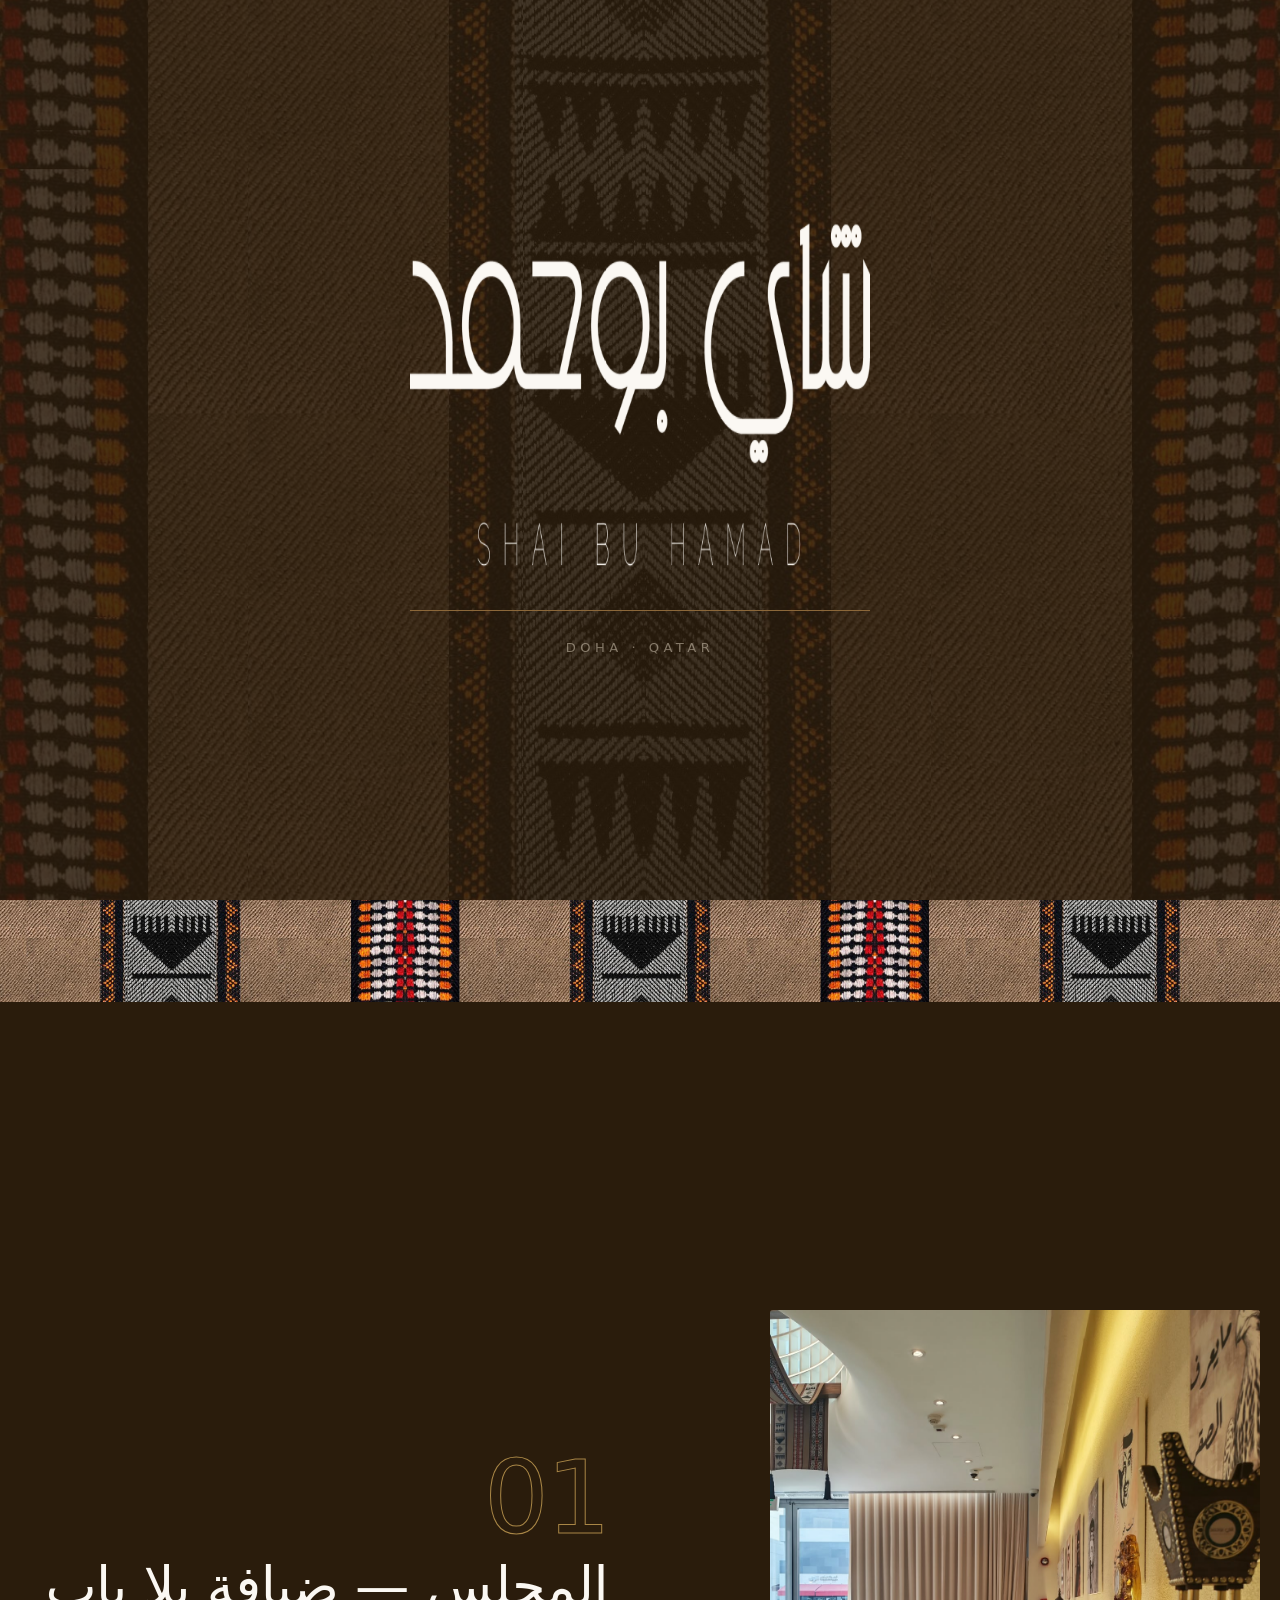
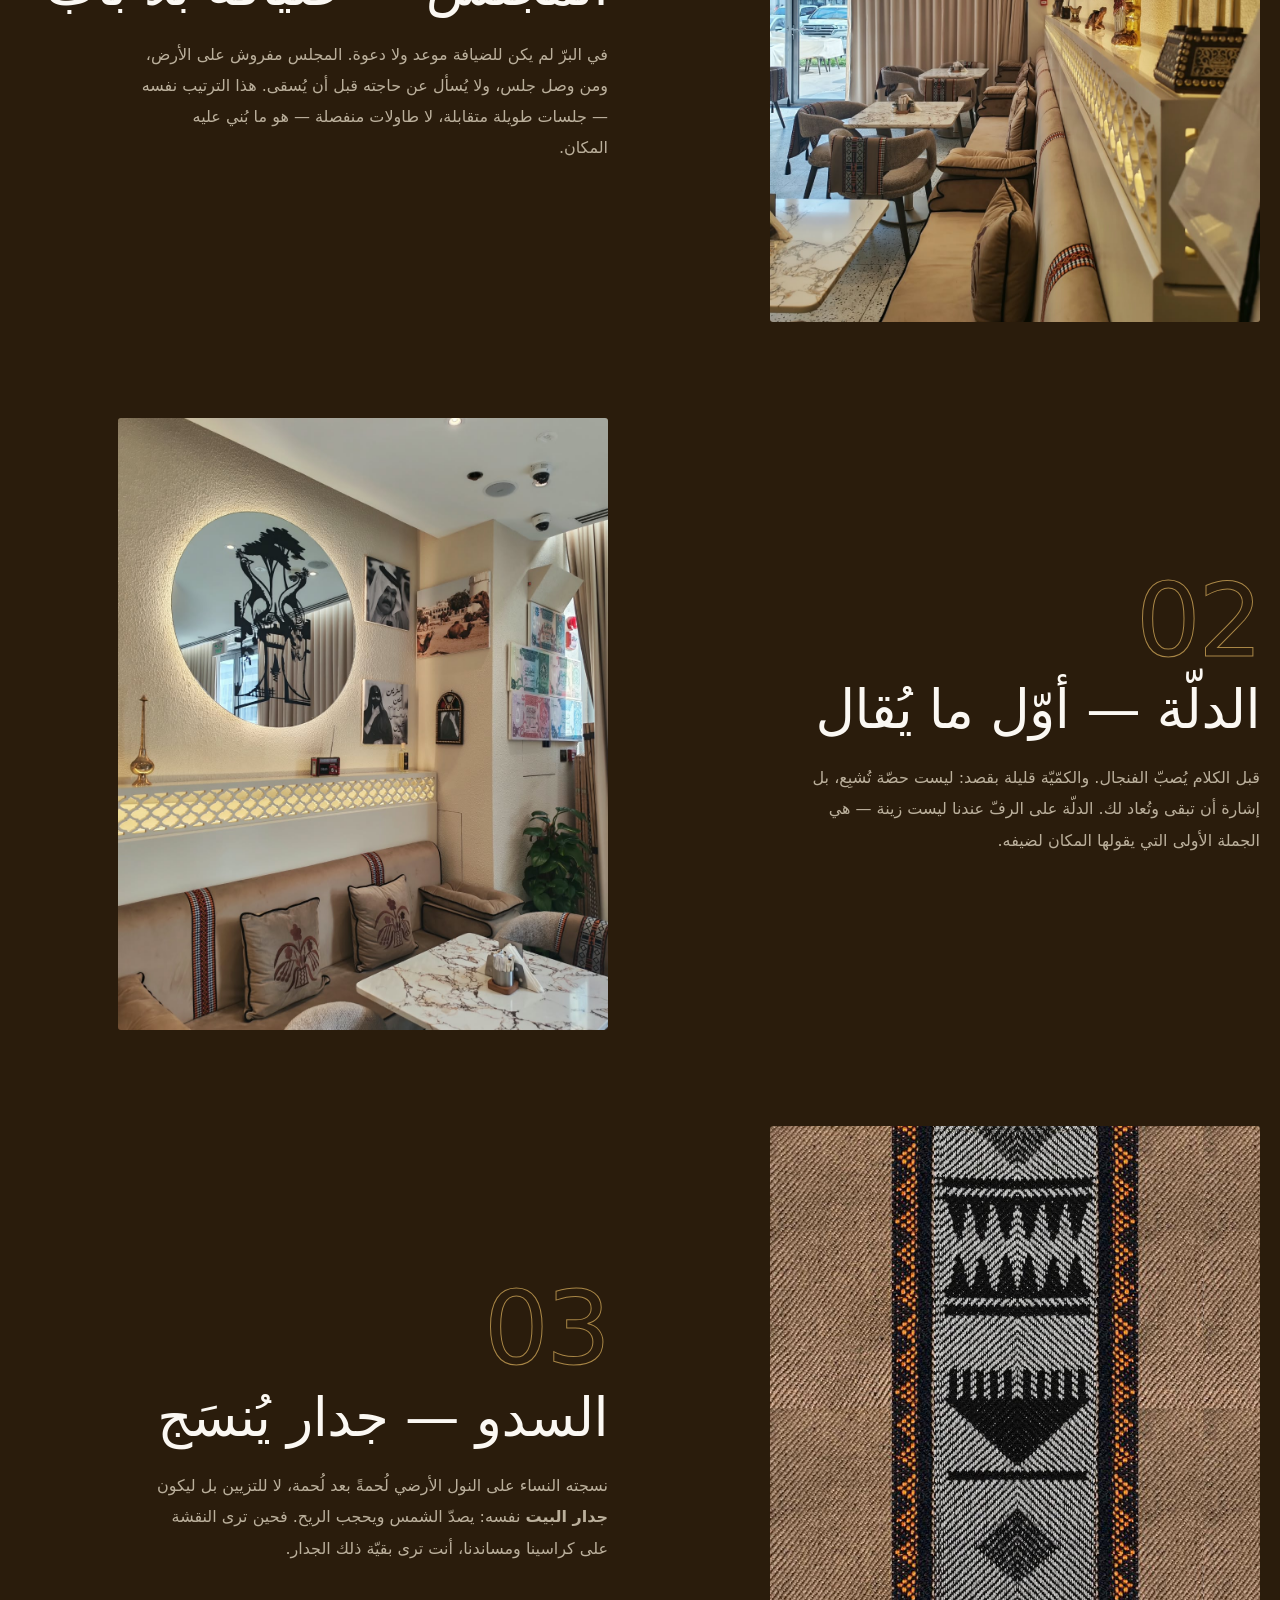
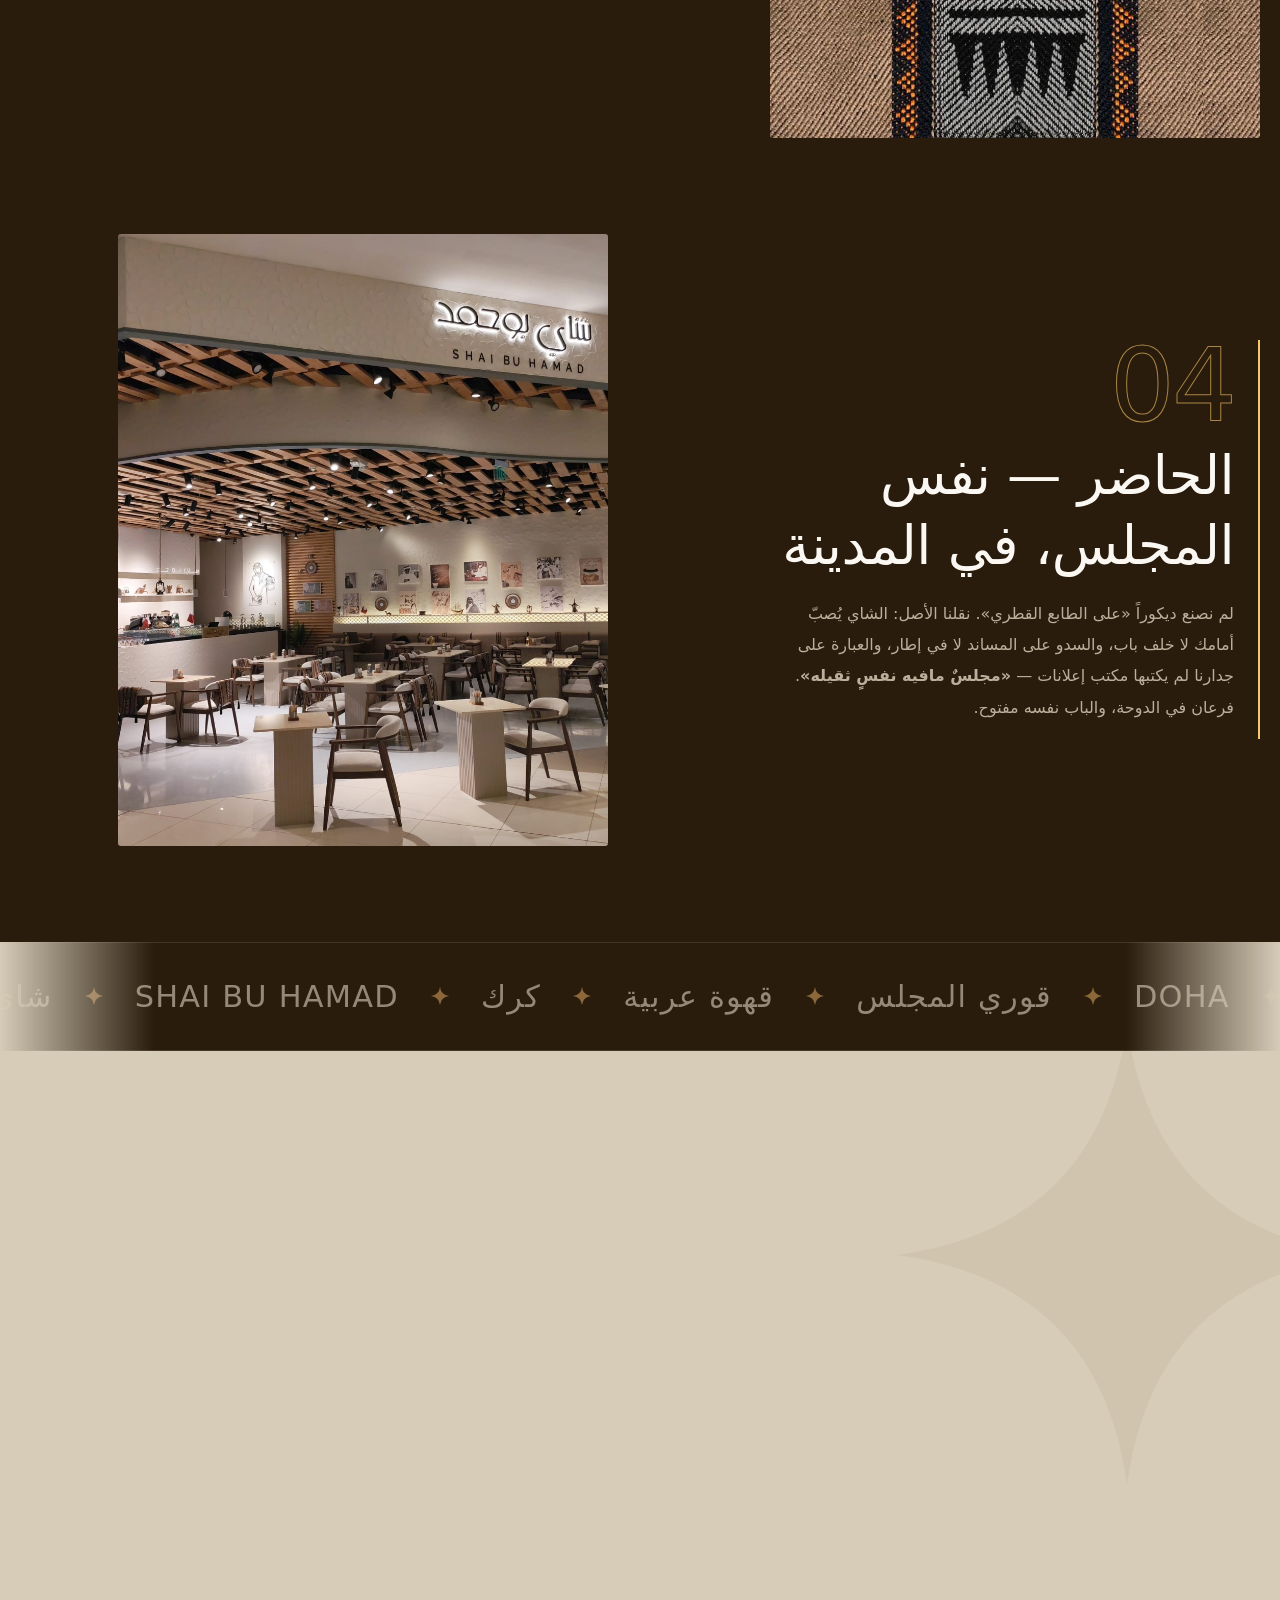
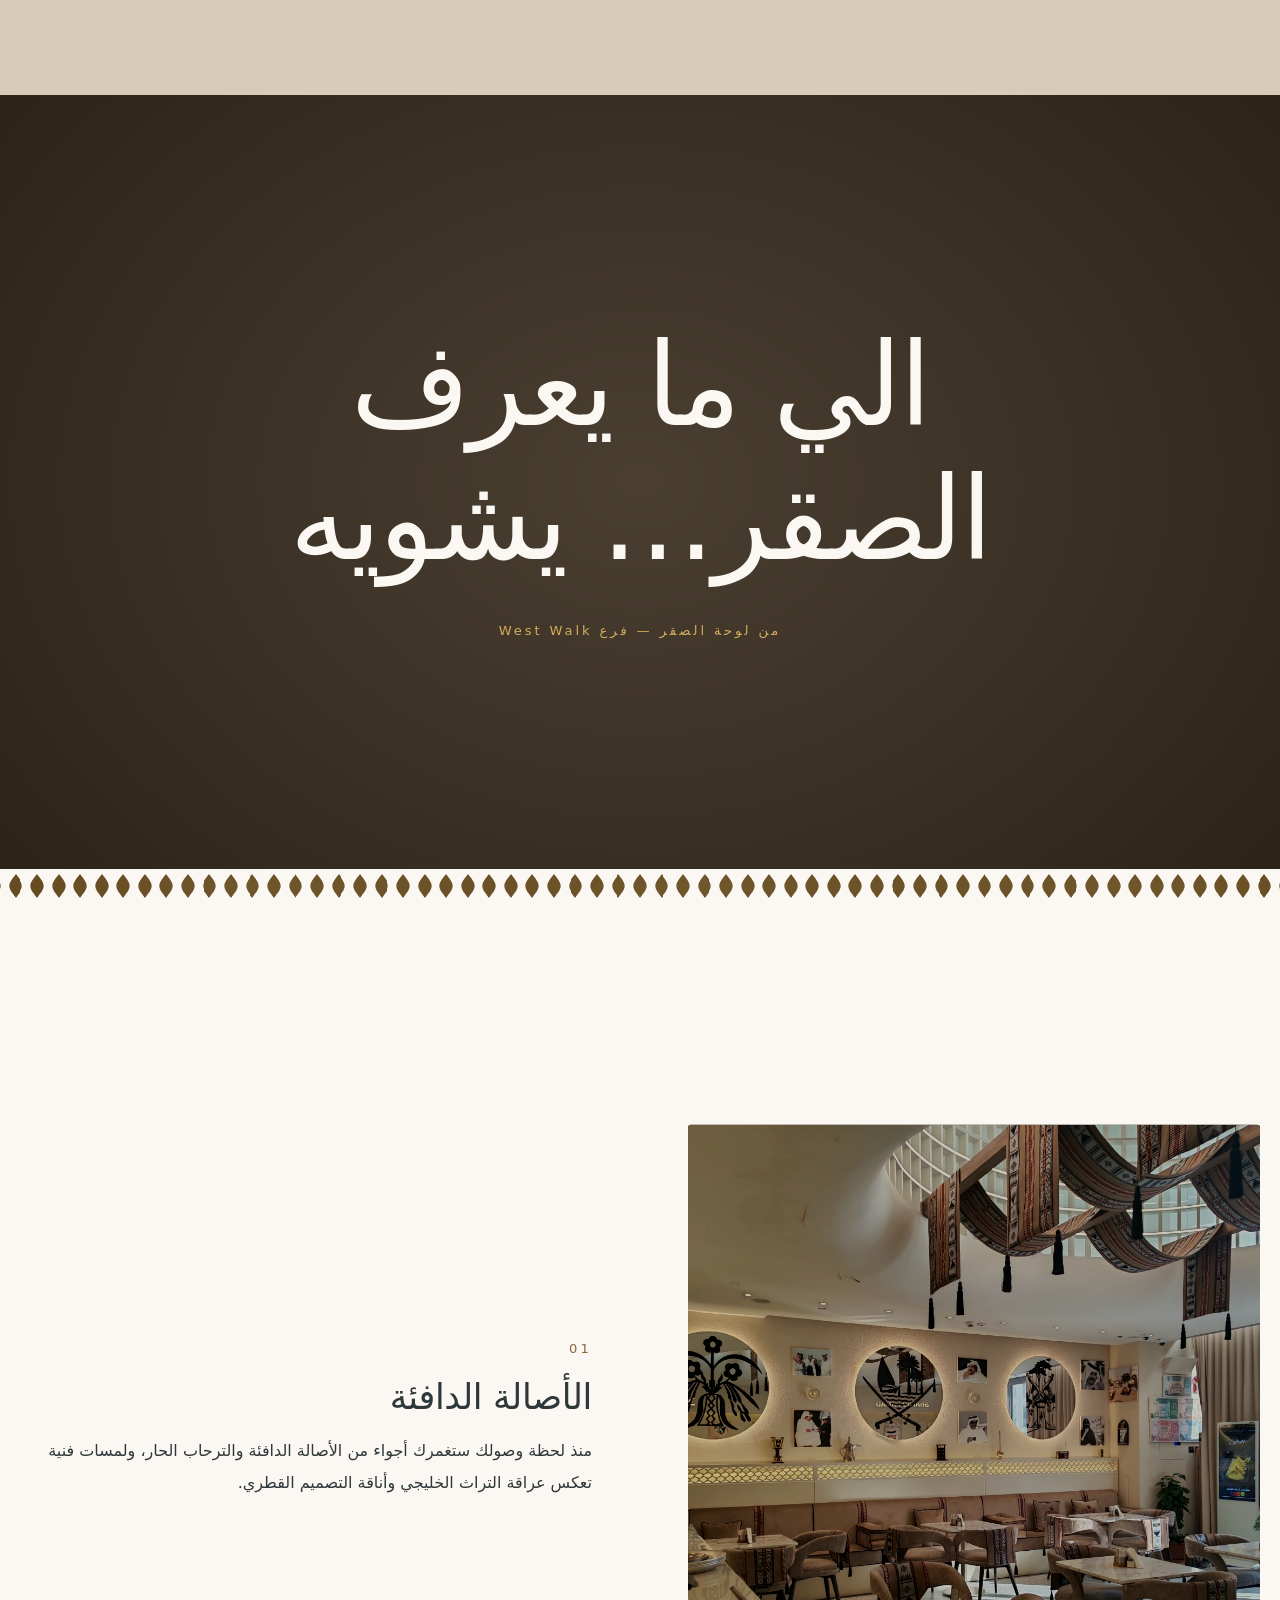
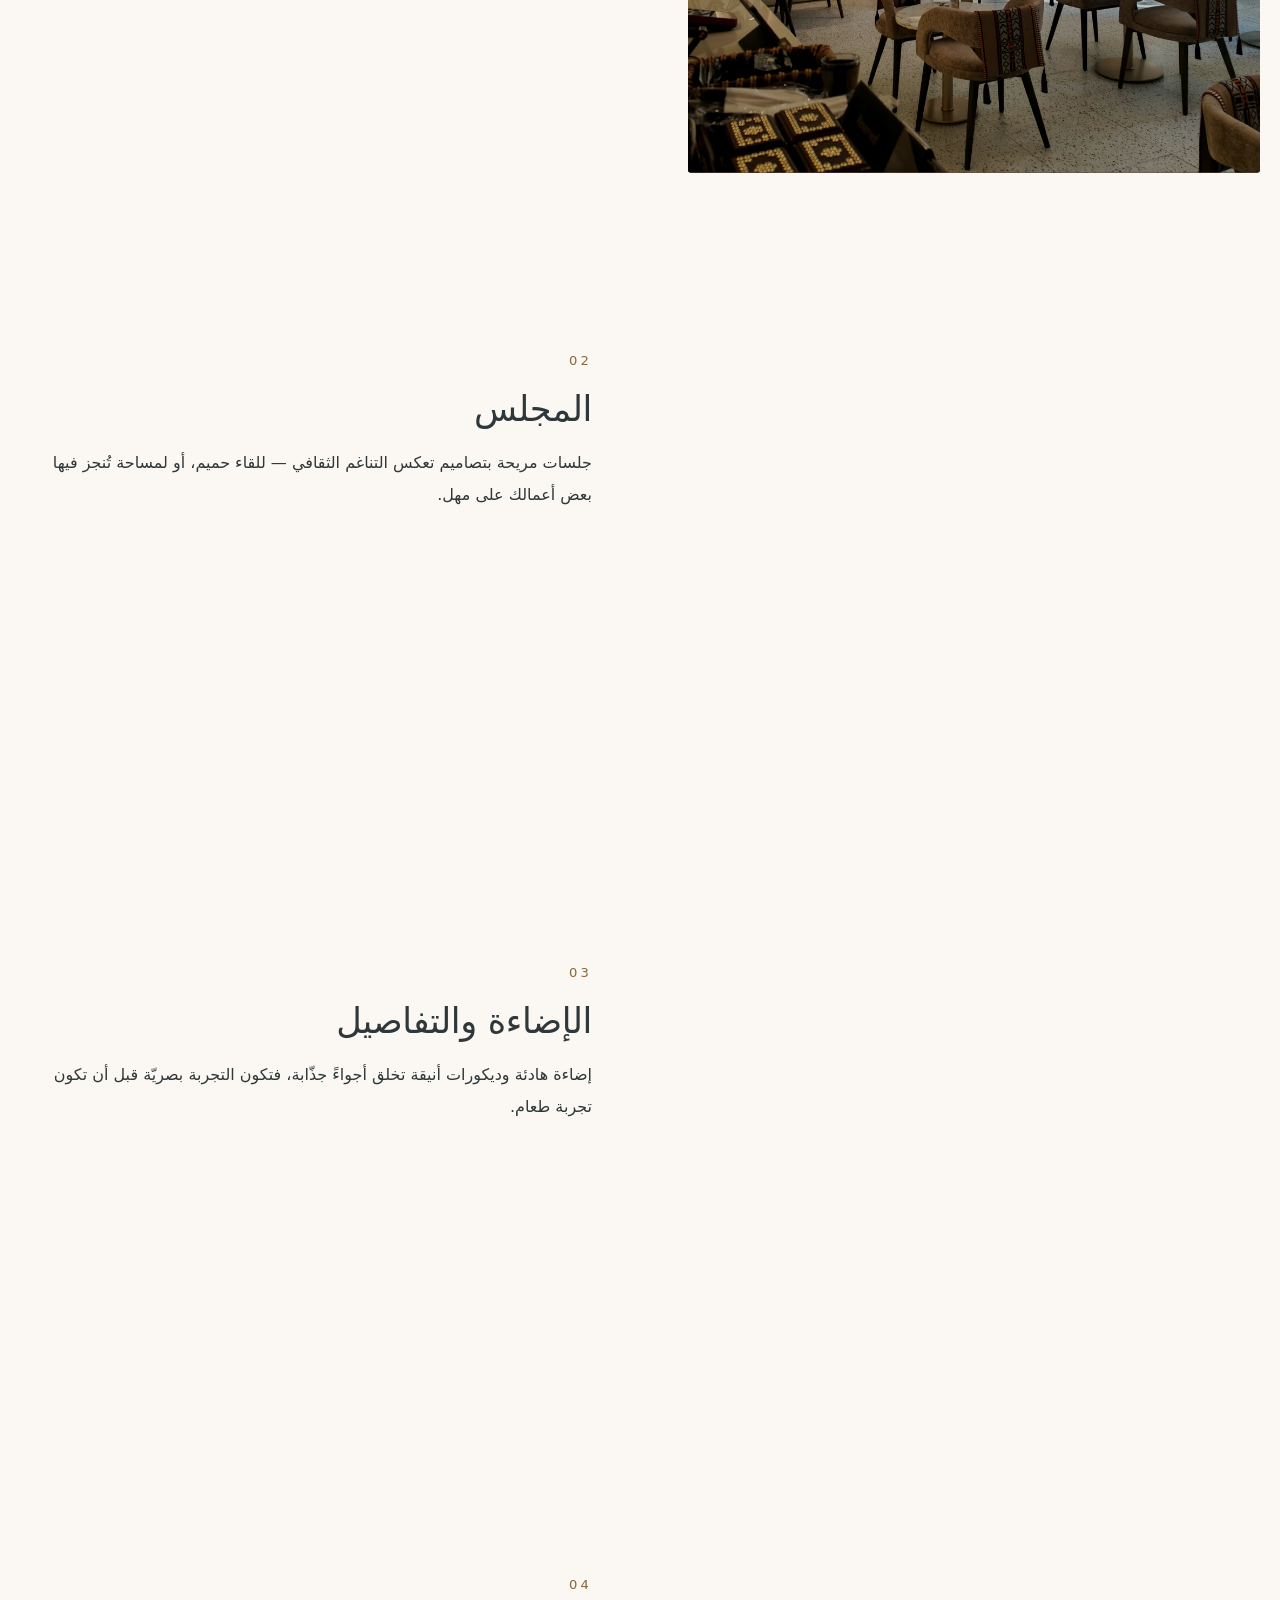
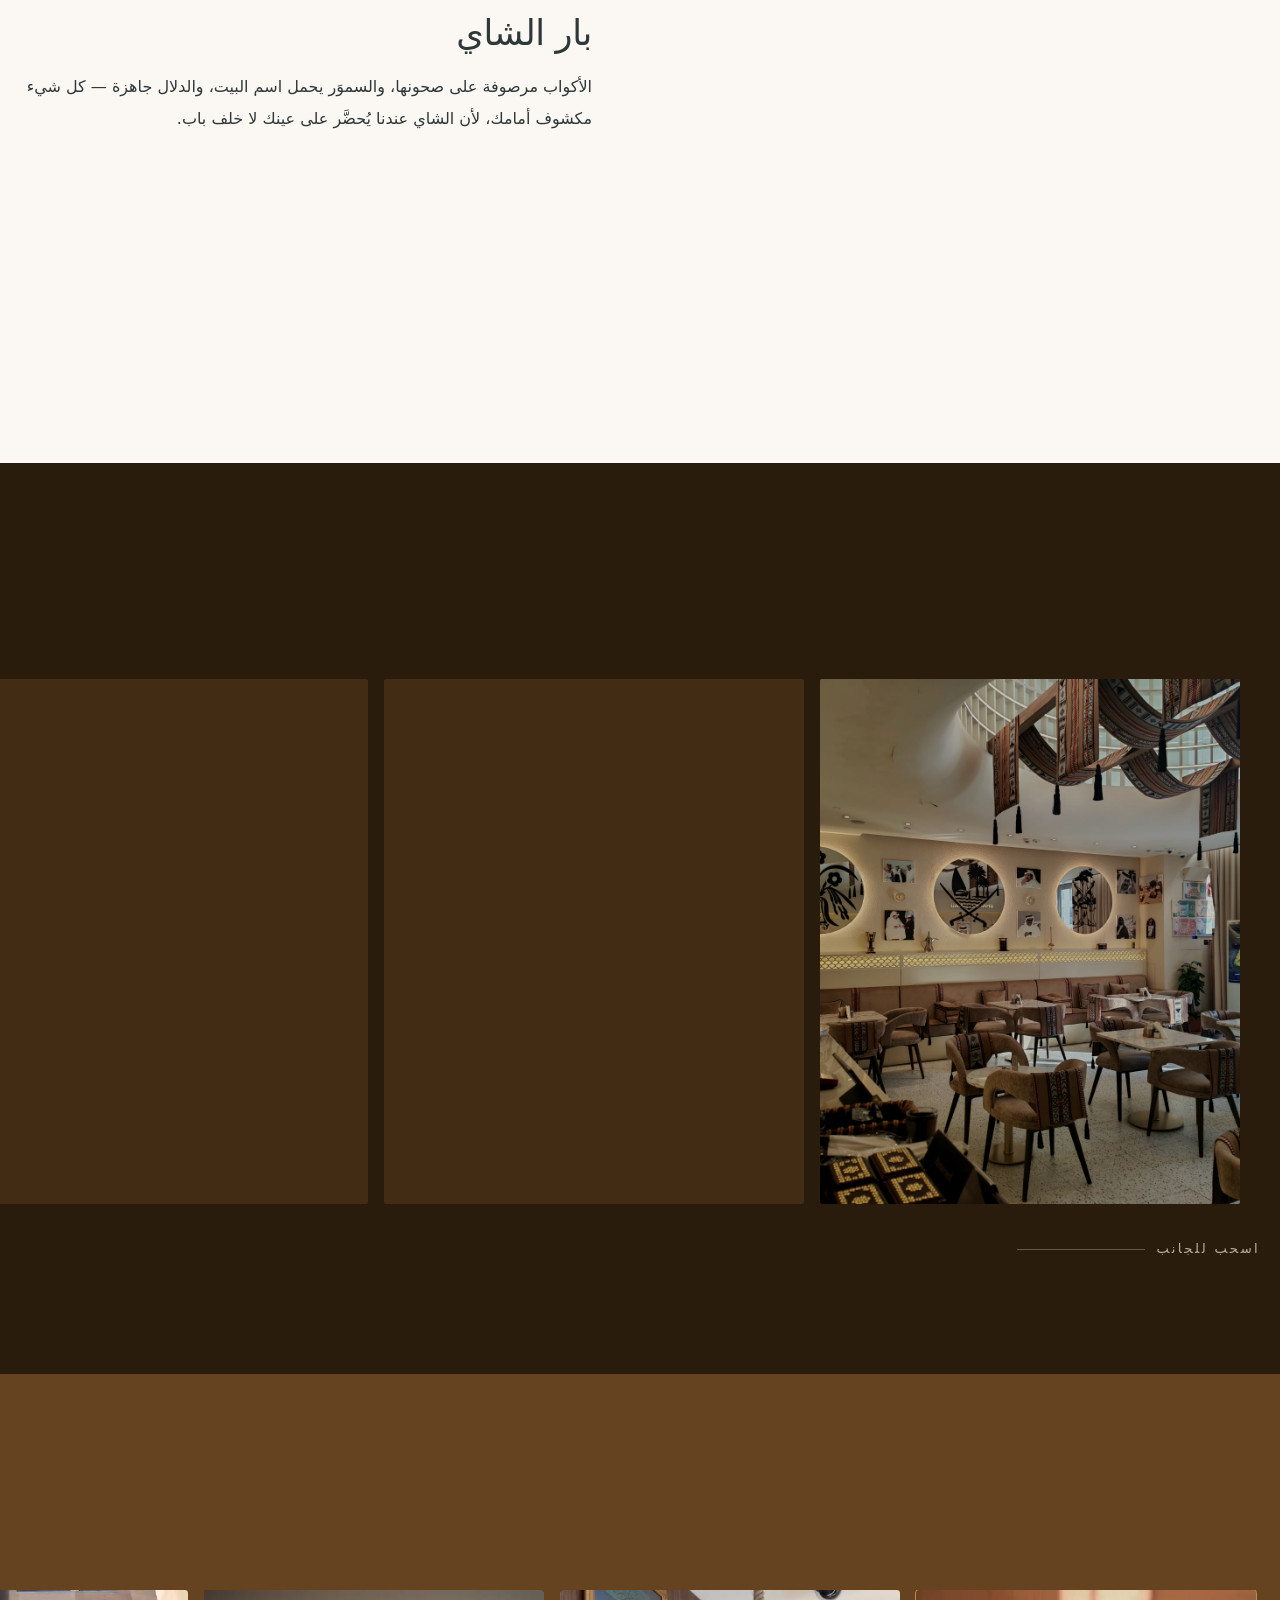
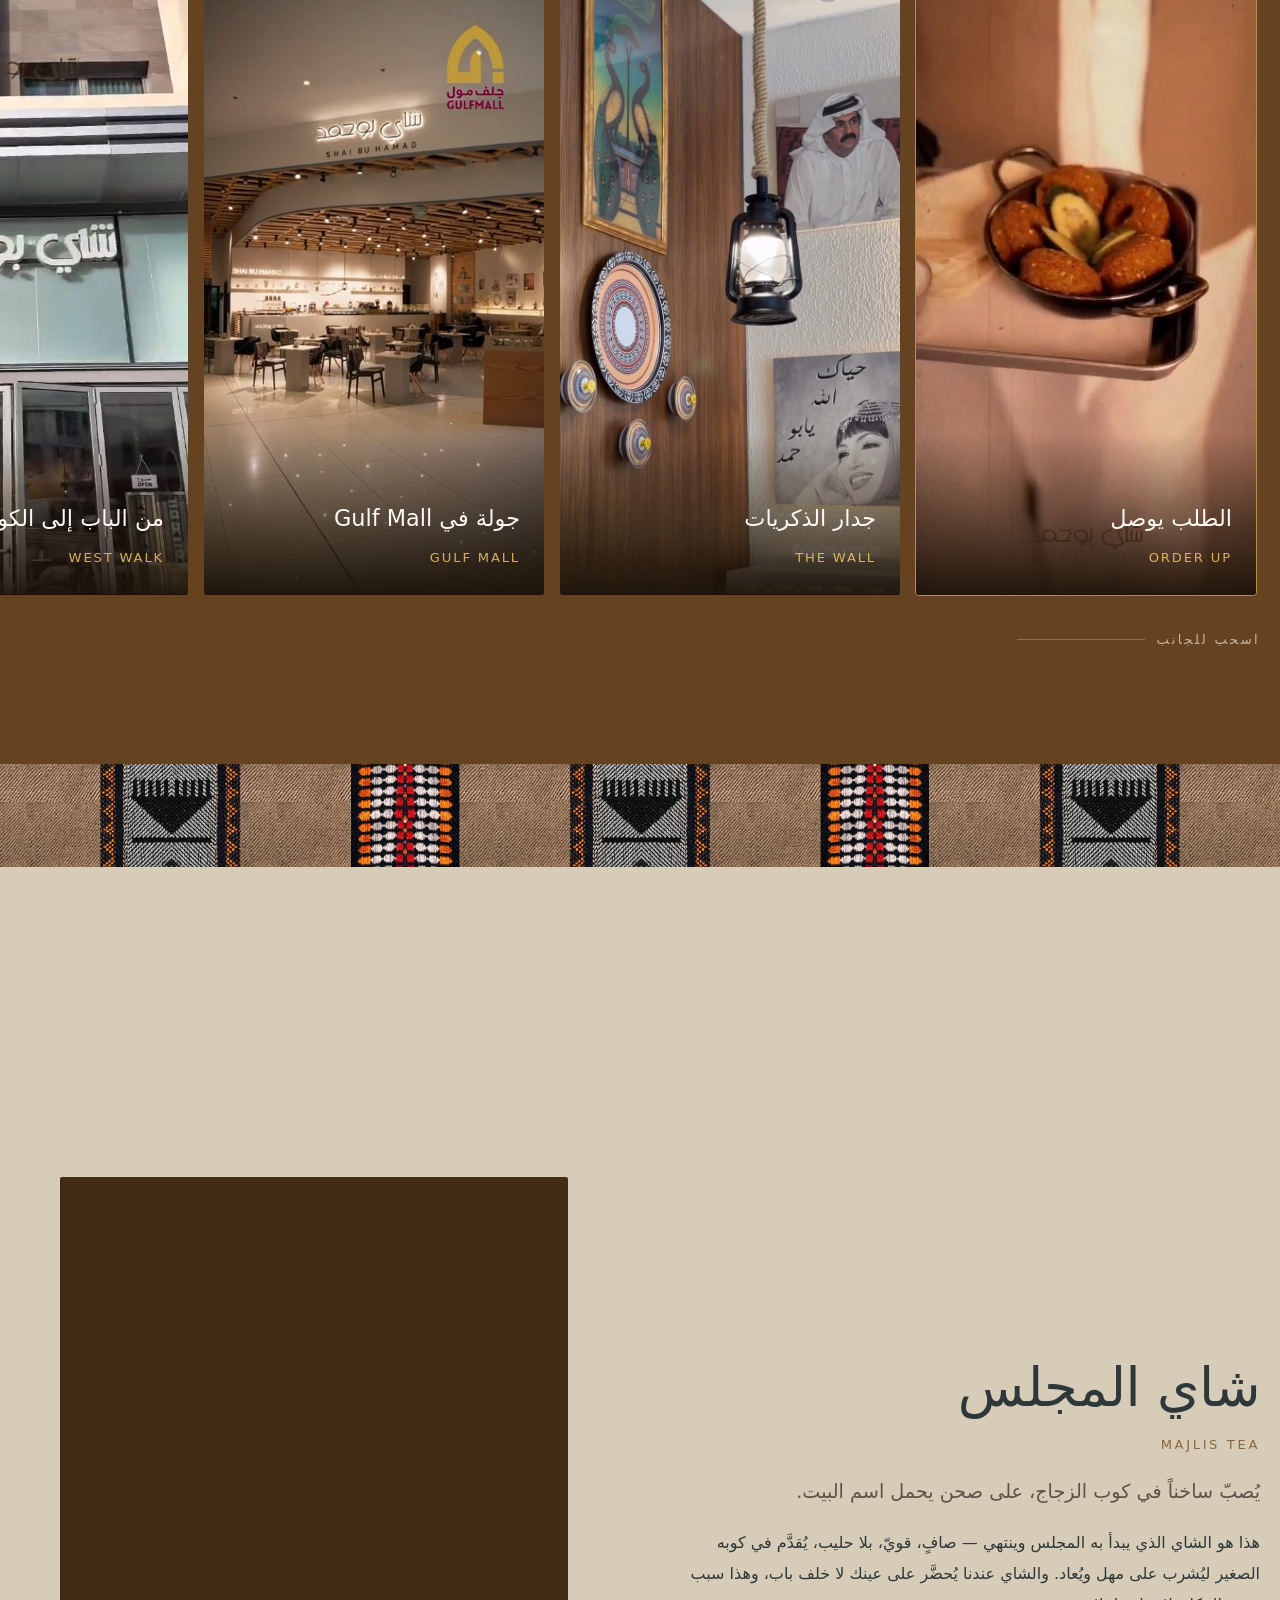
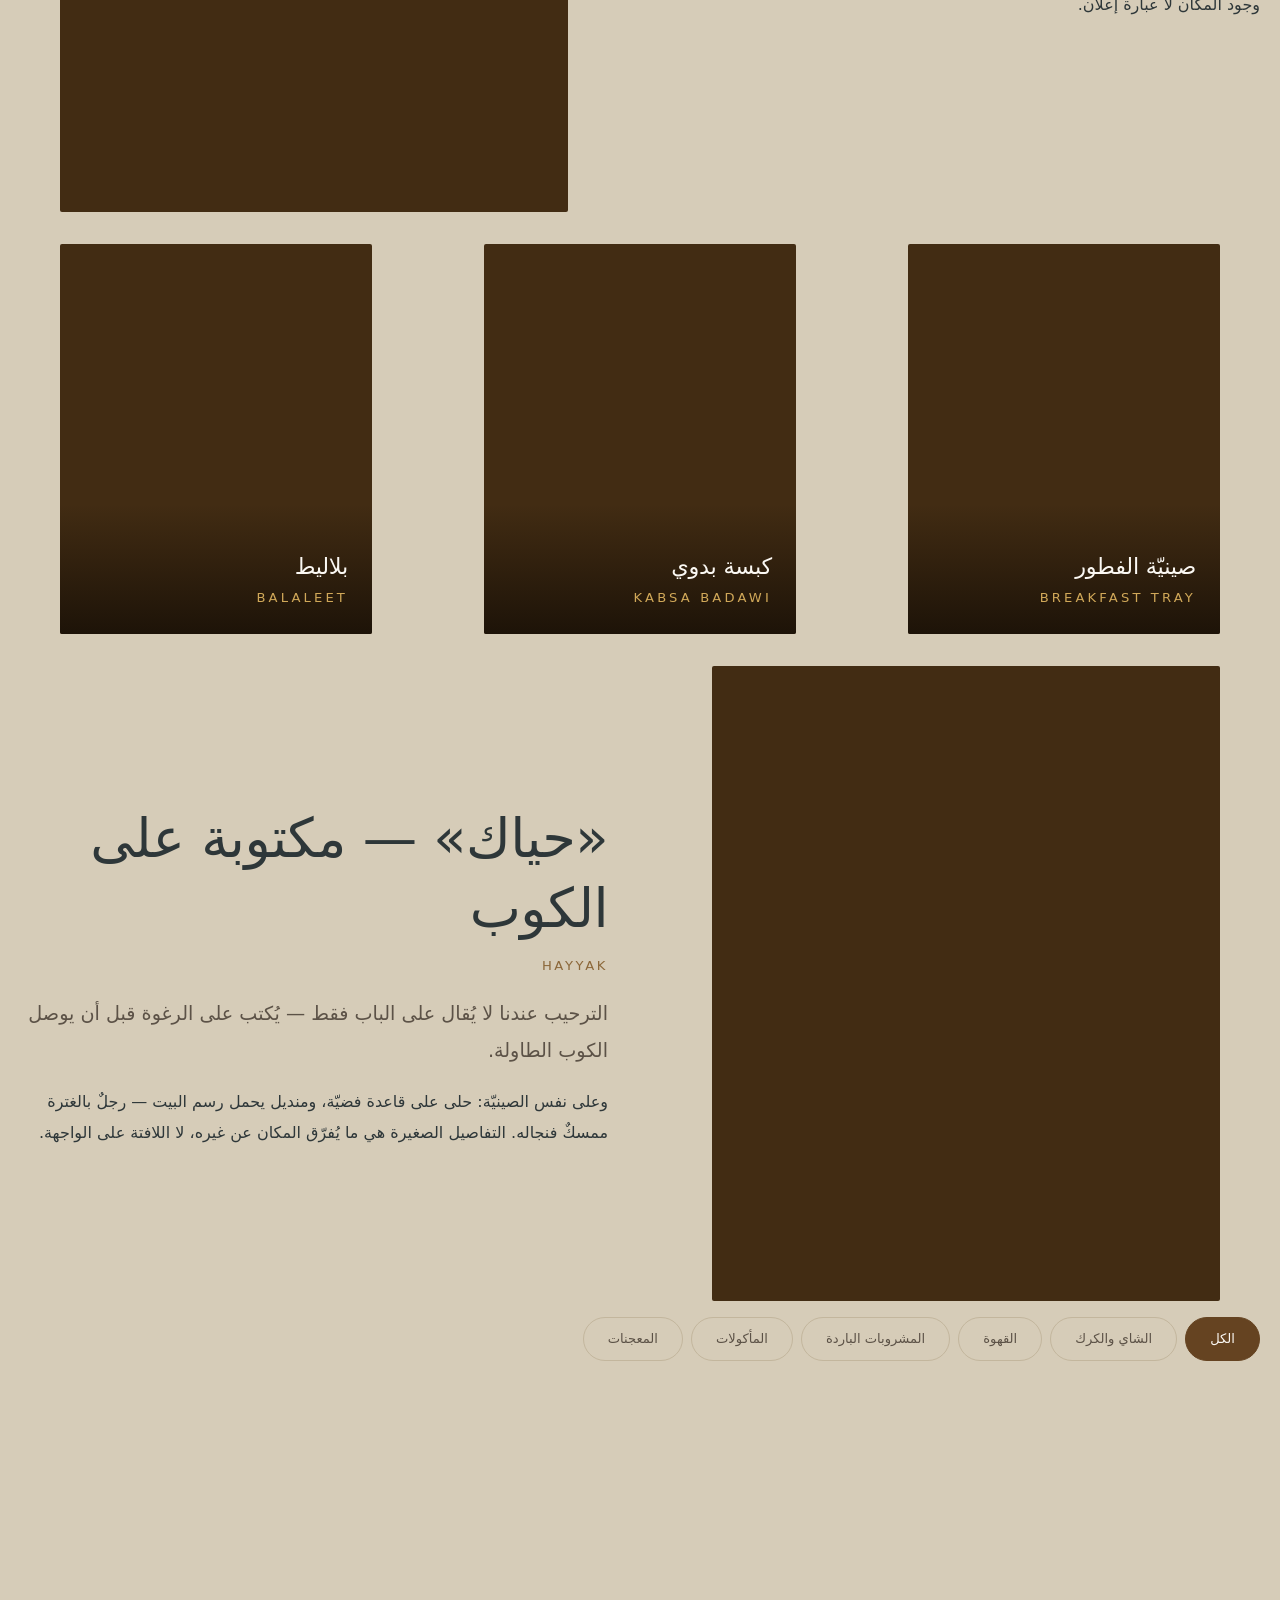
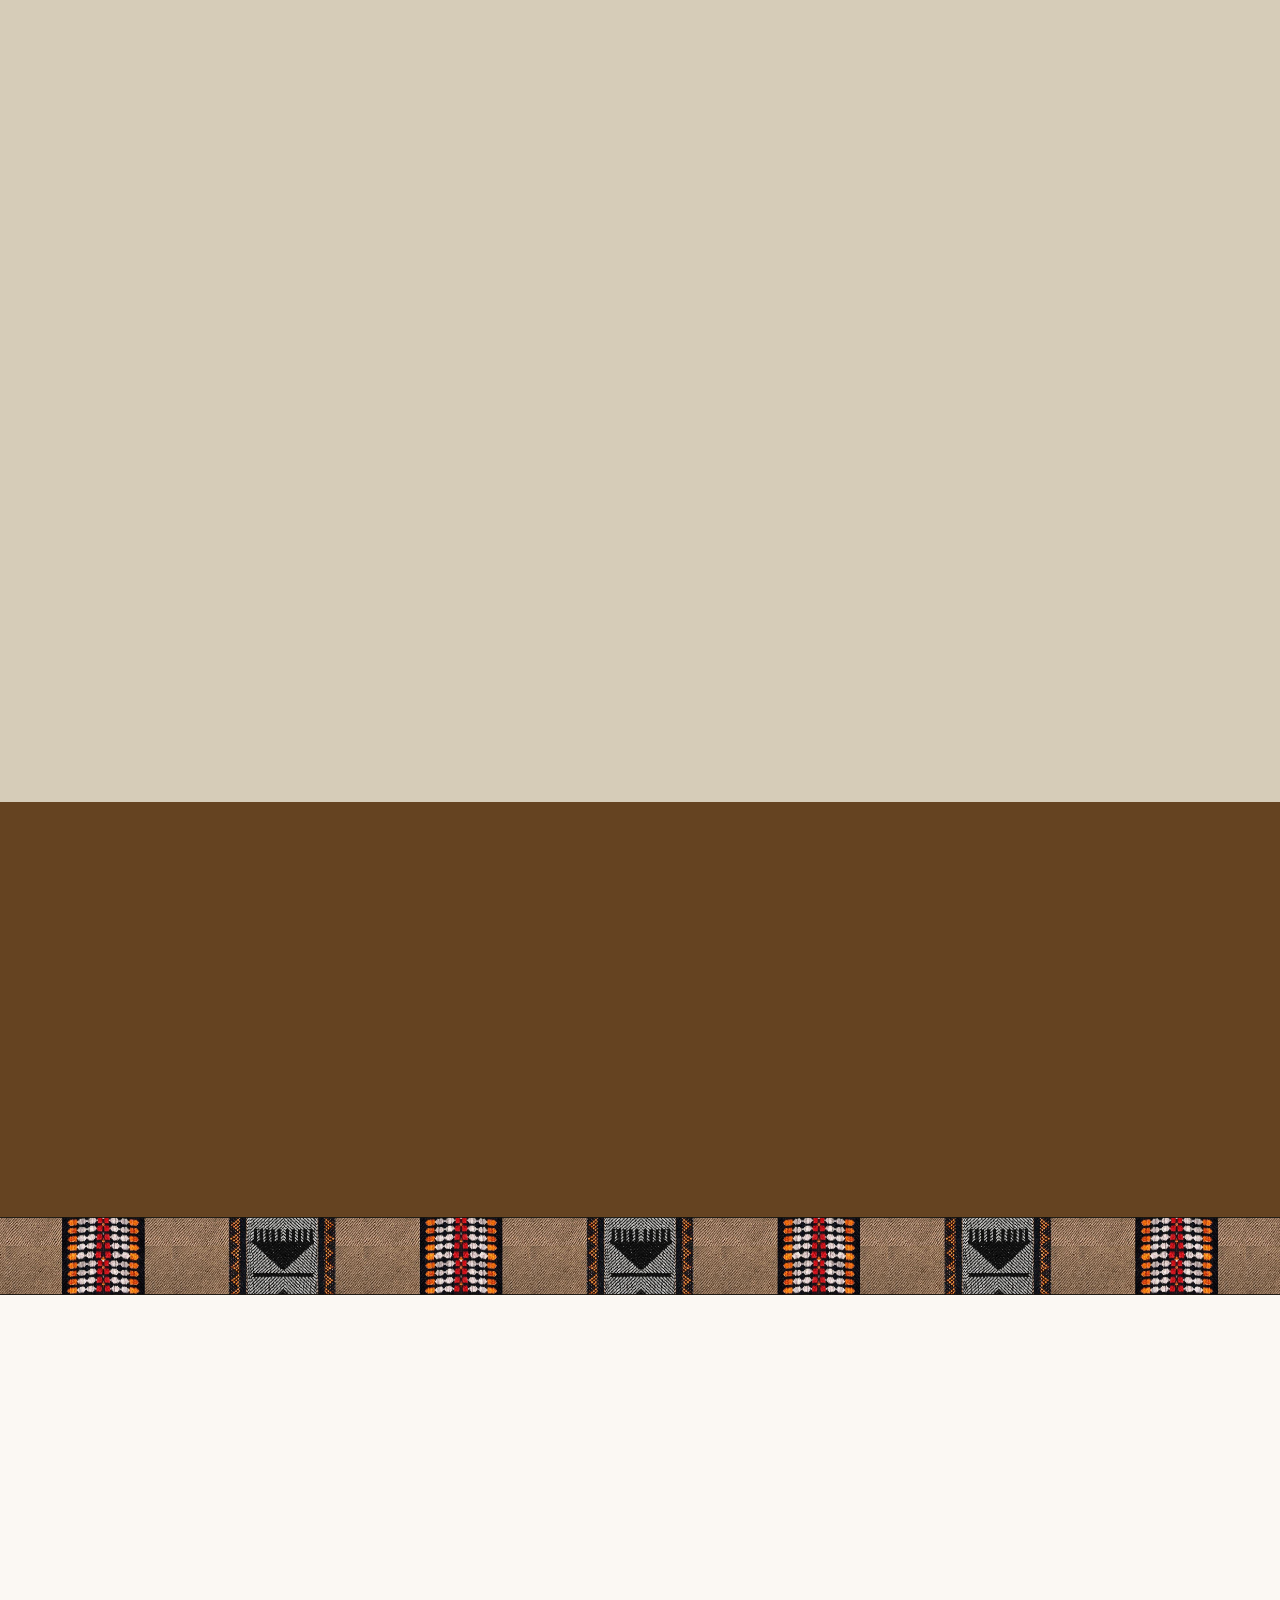
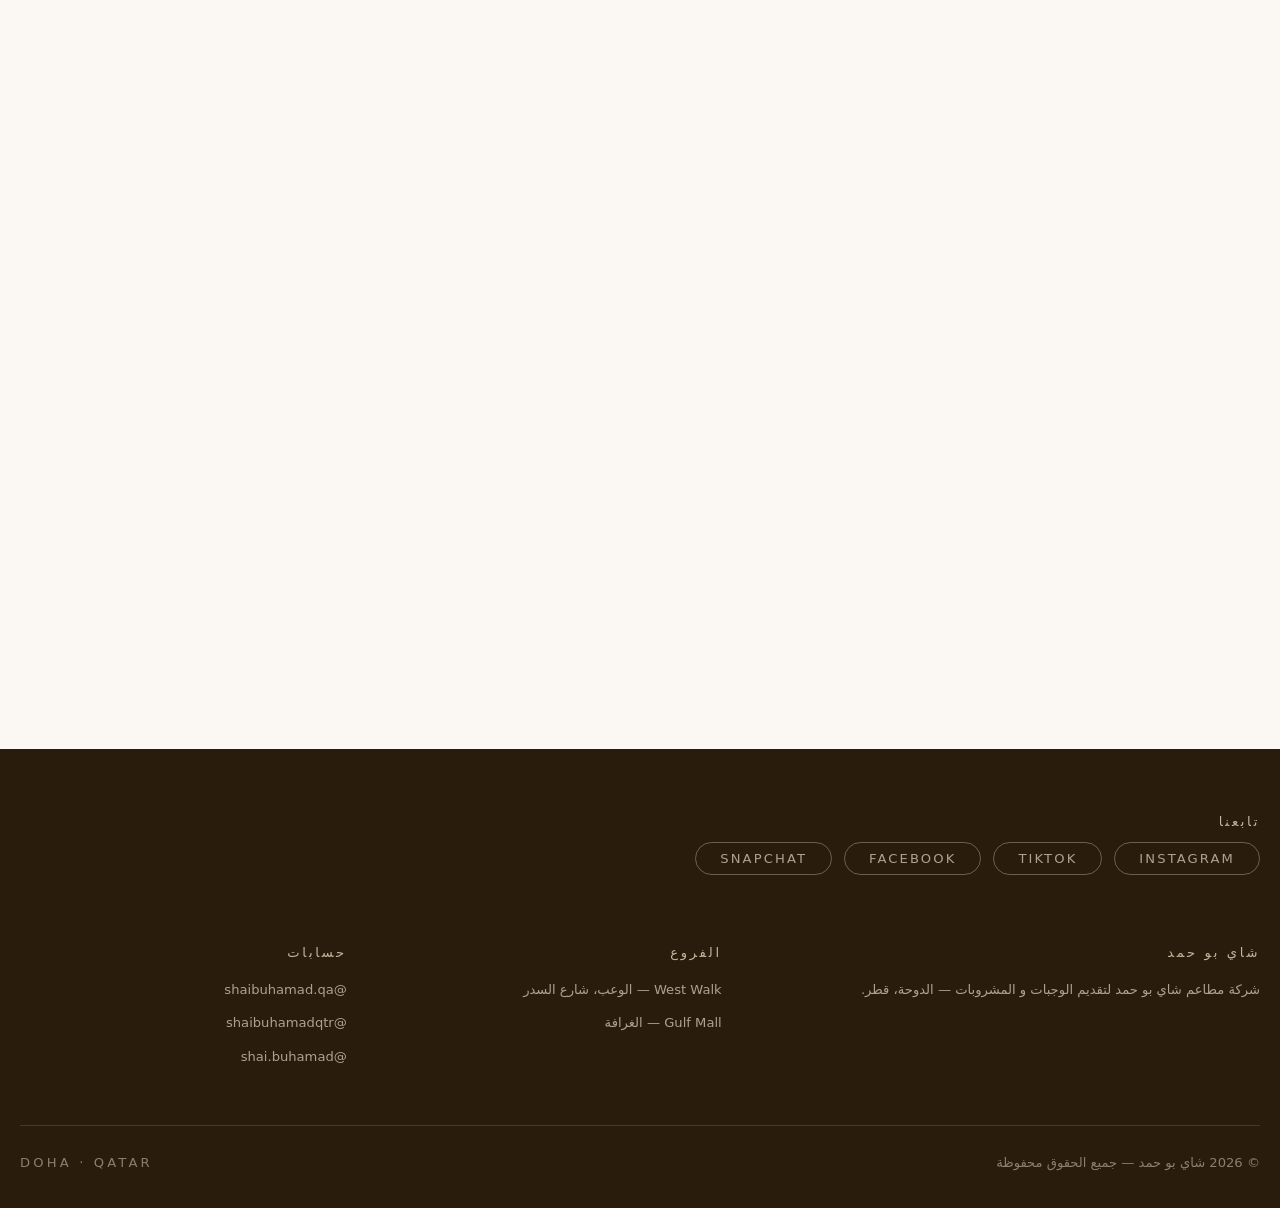
==== index.html @ 48acbc2e "feat: put the new batch on the page, and give every clip a poster Eight files were uploaded to media" ====
<!doctype html>
<html lang="ar" dir="rtl" class="no-js">
<head>
<meta charset="utf-8">
<meta name="viewport" content="width=device-width, initial-scale=1">
<title>شاي بو حمد | Shai Bu Hamad — ضيافة قطرية في الدوحة</title>

<!-- ===========================================================================
     ASSET NOTES

     Photography: the owner's own photographs of both branches, uploaded
     October 2026 and living in media/photos/{west-walk,gulf-mall,menu}/.
     These replace the renders previously extracted from profile-2026.pdf —
     the renders were CMYK-inverted in the source file and had to be rebuilt
     (tools/imgfix.py), and they showed a generic interior rather than the
     rooms that actually exist. The originals stay in media/extracted/ and
     assets/img/photo/ as a fallback; nothing on this page depends on them.

     Every image was checked against the 2000px rule before being read:
     `python3 tools/imgguard.py probe media/photos/**/*.jpeg` — the largest is
     1600px on its long edge. See .kiro/steering/image-safety.md.

     Headline copy: both large statements on this page are quotations of text
     painted on the venue's own walls (the majlis saying behind the West Walk
     tea counter, and the falcon proverb on the canvas beside it), not
     copywriting. Sources: media/photos/west-walk/deco-05.jpeg and deco-04.jpeg.

     RIGHTS: the wide interior shots incidentally include framed portraits,
     artwork and banknotes hanging in the venue. Incidental capture of your
     own premises is the normal case, but media/photos/menu/mixed-platter.jpeg
     is NOT used on this page — it shows an identifiable person and was taken
     at an event rather than in either branch. See docs/rights.md.

     Fonts: Alexandria (Google Fonts, SIL OFL). The brand's own URW Geometric
     Arabic is commercial and still needs a webfont licence — docs/brand.md.
     =========================================================================== -->

<meta name="description" content="شاي بو حمد — ضيافة قطرية تجمع أصالة التراث الخليجي بأناقة الذوق القطري. فرعان في الدوحة: West Walk بالوعب و Gulf Mall بالغرافة.">
<meta name="theme-color" content="#2A1C0C">
<meta property="og:type" content="restaurant">
<meta property="og:locale" content="ar_QA">
<meta property="og:title" content="شاي بو حمد · Shai Bu Hamad">
<meta property="og:description" content="تجربة فريدة لا تضاهى — ضيافة قطرية في West Walk و Gulf Mall.">
<meta property="og:image" content="media/photos/gulf-mall/deco-02.jpeg">

<meta http-equiv="Content-Security-Policy"
      content="default-src 'self'; img-src 'self' data:; media-src 'self'; script-src 'self'; style-src 'self' https://fonts.googleapis.com; font-src 'self' https://fonts.gstatic.com; connect-src 'self'; form-action 'none'; base-uri 'none'; object-src 'none'">
<meta name="referrer" content="strict-origin-when-cross-origin">

<link rel="icon" href="brand/logo/logo-primary.png">
<link rel="preconnect" href="https://fonts.googleapis.com">
<link rel="preconnect" href="https://fonts.gstatic.com" crossorigin>
<link rel="stylesheet" href="https://fonts.googleapis.com/css2?family=Alexandria:wght@100;200;300;400;500&display=swap">
<link rel="stylesheet" href="assets/css/styles.css?v=8">
<link rel="stylesheet" href="assets/css/scenes.css?v=8">
<link rel="stylesheet" href="assets/css/cinematic.css?v=8">

<!-- The hero photograph is the largest thing above the fold; preloading it is
     the difference between the first screen appearing at once and appearing
     in two stages. `media` must match the <picture> breakpoint exactly, or
     the phone downloads the desktop frame as well and the preload costs more
     than it saves. The video is deliberately NOT preloaded. -->
<link rel="preload" as="image" href="media/photos/west-walk/deco-05.jpeg" media="(max-width: 700px)">
<link rel="preload" as="image" href="media/photos/west-walk/deco-01.jpeg" media="(min-width: 700.01px)">
</head>

<body>
<a class="skip-link" href="#main">تجاوز إلى المحتوى</a>

<!-- Opening curtain. Hidden by CSS until JavaScript opts in, so a visitor
     without JS is never left behind a curtain that cannot lift. -->
<div class="intro" id="intro" aria-hidden="true">
  <div class="intro__inner">
    <img class="intro__logo" src="assets/img/logo-cream.png"
         alt="" width="1200" height="355">
    <span class="intro__rule"></span>
    <p class="intro__tag lat">DOHA · QATAR</p>
  </div>
</div>

<div class="grain" aria-hidden="true"></div>
<div class="pour" aria-hidden="true"></div>

<!-- Section indicator as a strand of pearls. Before oil, Qatar's living came
     off the pearl banks, and the Corniche still carries the monument to it.
     Each pearl lights as its section is reached, so the strand says how far
     through the page you are and lets you jump — a real control, not a motif
     stuck on the side. Desktop only: a narrow screen has no gutter to hang it
     in. -->
<nav class="strand" aria-label="أقسام الصفحة">
  <a href="#top"        data-pearl="top"><span>الواجهة</span></a>
  <a href="#heritage"   data-pearl="heritage"><span>البداية</span></a>
  <a href="#story"      data-pearl="story"><span>القصّة</span></a>
  <a href="#atmosphere" data-pearl="atmosphere"><span>الأجواء</span></a>
  <a href="#reels"      data-pearl="reels"><span>من جوّه</span></a>
  <a href="#menu"       data-pearl="menu"><span>المنيو</span></a>
  <a href="#vision"     data-pearl="vision"><span>الرؤية</span></a>
  <a href="#branches"   data-pearl="branches"><span>الفروع</span></a>
</nav>

<header class="header" id="header">
  <a class="header__logo" href="#top" aria-label="شاي بو حمد — الرئيسية">
    <!-- Arabic-only variant: the full lockup's hairline Latin row is not
         legible at header size. Two real files instead of a CSS filter. -->
    <img class="on-dark" src="assets/img/mark-cream.png" alt="شاي بو حمد" width="1000" height="210">
    <img class="on-light" src="assets/img/mark-brown.png" alt="" width="1000" height="210" aria-hidden="true">
  </a>
  <nav class="nav" aria-label="التنقّل الرئيسي">
    <a href="#heritage">البداية</a>
    <a href="#story">القصّة</a>
    <a href="#atmosphere">الأجواء</a>
    <a href="#reels">من جوّه</a>
    <a href="#menu">المنيو</a>
    <a href="#vision">الرؤية</a>
    <a href="#branches">الفروع</a>
  </nav>
  <a class="btn btn--solid" href="#branches">زورنا</a>
</header>

<main id="main">

  <!-- ==================================================== 1 · cinema hero -->
  <!-- The headline is not copywriting. It is the sentence painted on the wall
       behind the tea counter at West Walk — see media/photos/west-walk/
       deco-05.jpeg. Nothing written for the brand competes with the brand
       saying it itself. -->
  <section class="cine" id="top">
    <div class="cine__media">
      <!-- Two different photographs, not one photograph cropped twice.
           deco-01 is 4:3 landscape; in a phone's portrait viewport object-fit
           crops it to the middle, which is a stretch of wall with framed
           banknotes on it — the ceiling textile and the room both disappear
           and the shot stops being a hero. deco-05 is portrait and is the
           tea counter with this page's headline painted on the wall behind
           it, so the phone gets the better frame, not the leftovers. -->
      <picture>
        <source media="(max-width: 700px)"
                srcset="media/photos/west-walk/deco-05.jpeg"
                width="1200" height="1600">
        <img src="media/photos/west-walk/deco-01.jpeg"
             alt="صالة شاي بو حمد في West Walk — سدو معلّق من السقف ومرايا مُضاءة"
             width="1600" height="1200" fetchpriority="high">
      </picture>
      <!-- There is no video here any more, and that is a decision.
           Every clip in media/video/ is a vertical phone recording; the
           widest is 720px and most are 480. Stretching one across a 1280px
           hero upscaled it nearly 3x and the result was, in the owner's
           words, hollow. The clips are now shown at 9:16 in the reels row
           below, where they are never enlarged past their native width. -->
    </div>

    <div class="cine__inner">
      <p class="cine__kicker">شاي بو حمد · الدوحة</p>
      <h1 class="cine__quote">مجلسٌ <b>مافيه</b> نفسٍ ثقيله</h1>
      <p class="cine__sub">
        مكتوبة على جدارنا، ومقصودة: ضيافة قطريّة تجلس فيها على مهلك — في
        West Walk و Gulf Mall.
      </p>
      <ul class="hero__meta">
        <li>تأسّس 2025</li>
        <li class="lat">WEST WALK</li>
        <li class="lat">GULF MALL</li>
      </ul>
    </div>

    <span class="hero__scroll lat" aria-hidden="true">SCROLL</span>
  </section>

  <!-- The house's own cloth, full bleed, straight under the hero. Not a
       drawing of sadu — the photograph of the piece itself. -->
  <div class="sadu" role="img" aria-label="نقشة السدو الخاصّة بشاي بو حمد">
    <div class="sadu__cloth"></div>
    <div class="sadu__weft" aria-hidden="true"></div>
  </div>

  <!-- ============================================= 1b · heritage (darkest) -->
  <!-- The beginning the page was missing: four chapters from the desert
       majlis to a shop in Doha. Each chapter's photograph is the evidence for
       what the text claims, taken in the owner's own branches — the
       banquette, the brass dallah, the cloth, the lit shopfront. -->
  <section class="sec sec--darkest" id="heritage">
    <div class="shell">
      <div data-reveal>
        <p class="eyebrow">البداية</p>
        <h2 class="statement">من البرّ… إلى الدوحة</h2>
        <p class="lede">
          شاي بوحمد ليس مقهى فُتح سنة 2025. هو عادة عمرها قرون، نُقلت من بيت
          الشَعر إلى محلّ في المدينة — بنفس الشاي، ونفس النقشة، ونفس الباب
          الذي لا يُغلق.
        </p>
      </div>

      <div class="chapters">
        <article class="chapter">
          <div class="chapter__media" data-settle>
            <img src="media/photos/west-walk/deco-02.jpeg"
                 alt="صفّ الجلسات الطويل ومساند السدو في فرع West Walk"
                 width="1200" height="1600" loading="lazy">
          </div>
          <div class="chapter__body" data-rise>
            <span class="chapter__n lat" aria-hidden="true">01</span>
            <h3>المجلس — ضيافة بلا باب</h3>
            <p>
              في البرّ لم يكن للضيافة موعد ولا دعوة. المجلس مفروش على الأرض،
              ومن وصل جلس، ولا يُسأل عن حاجته قبل أن يُسقى. هذا الترتيب
              نفسه — جلسات طويلة متقابلة، لا طاولات منفصلة — هو ما بُني عليه
              المكان.
            </p>
          </div>
        </article>

        <article class="chapter">
          <div class="chapter__media" data-settle>
            <img src="media/photos/west-walk/deco-03.jpeg"
                 alt="دلّة نحاسيّة ومرآة مُضاءة بنقش المها وعملات قطريّة قديمة"
                 width="1200" height="1600" loading="lazy">
          </div>
          <div class="chapter__body" data-rise>
            <span class="chapter__n lat" aria-hidden="true">02</span>
            <h3>الدلّة — أوّل ما يُقال</h3>
            <p>
              قبل الكلام يُصبّ الفنجال. والكمّيّة قليلة بقصد: ليست حصّة
              تُشبِع، بل إشارة أن تبقى وتُعاد لك. الدلّة على الرفّ عندنا
              ليست زينة — هي الجملة الأولى التي يقولها المكان لضيفه.
            </p>
          </div>
        </article>

        <article class="chapter">
          <div class="chapter__media" data-settle>
            <img src="media/photos/sadu-textile.jpeg"
                 alt="نسيج السدو: أرضيّة جمليّة وصفوف خرز حمراء وبيضاء وبرتقاليّة وأمشاط سوداء"
                 width="1383" height="1025" loading="lazy">
          </div>
          <div class="chapter__body" data-rise>
            <span class="chapter__n lat" aria-hidden="true">03</span>
            <h3>السدو — جدار يُنسَج</h3>
            <p>
              نسجته النساء على النول الأرضي لُحمةً بعد لُحمة، لا للتزيين بل
              ليكون <strong>جدار البيت</strong> نفسه: يصدّ الشمس ويحجب الريح.
              فحين ترى النقشة على كراسينا ومساندنا، أنت ترى بقيّة ذلك الجدار.
            </p>
          </div>
        </article>

        <article class="chapter chapter--now">
          <div class="chapter__media" data-settle>
            <img src="media/photos/gulf-mall/deco-02.jpeg"
                 alt="واجهة فرع Gulf Mall بالشعار المُضاء وسقف الخشب المشرّح"
                 width="1600" height="1200" loading="lazy">
          </div>
          <div class="chapter__body" data-rise>
            <span class="chapter__n lat" aria-hidden="true">04</span>
            <h3>الحاضر — نفس المجلس، في المدينة</h3>
            <p>
              لم نصنع ديكوراً «على الطابع القطري». نقلنا الأصل: الشاي يُصبّ
              أمامك لا خلف باب، والسدو على المساند لا في إطار، والعبارة على
              جدارنا لم يكتبها مكتب إعلانات —
              <strong>«مجلسٌ مافيه نفسٍ ثقيله»</strong>. فرعان في الدوحة،
              والباب نفسه مفتوح.
            </p>
          </div>
        </article>
      </div>
    </div>
  </section>

  <!-- =============================================== 2 · marquee (dark band) -->
  <div class="marquee" aria-hidden="true">
    <!-- The list is repeated twice so the -50% keyframe lands on the seam. -->
    <div class="marquee__track">
      <span class="marquee__item">شاي بو حمد</span>
      <span class="marquee__item lat">SHAI BU HAMAD</span>
      <span class="marquee__item">كرك</span>
      <span class="marquee__item">قهوة عربية</span>
      <span class="marquee__item">قوري المجلس</span>
      <span class="marquee__item lat">DOHA</span>
      <span class="marquee__item">شاي بو حمد</span>
      <span class="marquee__item lat">SHAI BU HAMAD</span>
      <span class="marquee__item">كرك</span>
      <span class="marquee__item">قهوة عربية</span>
      <span class="marquee__item">قوري المجلس</span>
      <span class="marquee__item lat">DOHA</span>
    </div>
  </div>

  <!-- ===================================================== 3 · story (sand) -->
  <section class="sec sec--sand" id="story">
    <div class="mark-star" aria-hidden="true"></div>
    <div class="shell grid grid--aside">
      <div>
        <p class="eyebrow" data-reveal>القصّة</p>
        <h2 class="statement" data-reveal>محطّة بارزة في عالم الضيافة بدولة قطر</h2>
        <p class="lede" data-reveal data-delay="1">
          تأسّس شاي بو حمد ليقدّم مزيجًا رائعًا من عبق التراث الخليجي وأناقة
          الذوق القطري.
        </p>
        <p data-reveal data-delay="2">
          مانحًا رُوّاده مستوى رفيعًا من الخدمة وأشهى المأكولات التي تمزج بين
          أصالة المطبخ القطري ولمسات عصرية خليجية. يوفّر المطعم أجواءً دافئة
          وجلسات مريحة بتصاميم تعكس هذا التناغم الثقافي، ليصبح ملتقًى مميزًا
          لكل من يبحث عن تجربة طعام استثنائية في قلب قطر.
        </p>
      </div>

      <!-- Framed as one of the venue's own backlit round mirrors. The subject
           is centred in the source frame, which is what a circular crop
           needs — a cropped circle over an off-centre subject just looks like
           a mistake. -->
      <figure class="mirror" data-reveal data-delay="1">
        <img src="media/photos/menu/majlis-teapot.jpeg"
             alt="قوري الشاي على شعلة الحفظ، وخلفه شريط المشربيّة المُضاء"
             width="1280" height="1600" loading="lazy">
      </figure>
    </div>
  </section>

  <!-- ================================================ 4 · quote band (dark) -->
  <!-- The proverb is the one on the falcon canvas in West Walk, photographed
       in media/photos/west-walk/deco-04.jpeg — the same picture it is set
       over. Type on screen and type on the wall saying the same thing. -->
  <section class="qband">
    <div class="qband__media">
      <img src="media/photos/west-walk/deco-04.jpeg"
           alt="لوحة الصقر وشعار شاي بو حمد المُضاء على الجدار"
           width="1200" height="1600" loading="lazy">
    </div>
    <div class="qband__inner">
      <blockquote data-rise>الي ما يعرف الصقر… يشويه</blockquote>
      <cite data-rise>من لوحة الصقر — فرع West Walk</cite>
    </div>
  </section>

  <div class="lightbar" aria-hidden="true"></div>

  <!-- ============================================ 5 · atmosphere (cream) -->
  <section class="sec sec--cream sticky-scene" id="atmosphere">
    <div class="shell">
      <div data-reveal>
        <p class="eyebrow">الأجواء</p>
        <h2 class="statement">معايير عالمية في كل زاوية</h2>
      </div>

      <div class="sticky-scene__grid">
        <!-- The image column holds still while the text beside it scrolls; the
             photograph swaps as each block takes the viewport. -->
        <!-- All four are the real West Walk room now, not the renders pulled
             out of the profile PDF. -->
        <div class="sticky-scene__media grade" data-scene-media>
          <figure class="is-active" data-scene="0">
            <img src="media/photos/west-walk/deco-01.jpeg" alt="الصالة، والسدو المعلّق من السقف بشراشيبه" width="1600" height="1200" loading="lazy">
          </figure>
          <figure data-scene="1">
            <img src="media/photos/west-walk/deco-02.jpeg" alt="صفّ الجلسات الطويل ومساند السدو" width="1200" height="1600" loading="lazy">
          </figure>
          <figure data-scene="2">
            <img src="media/photos/west-walk/deco-03.jpeg" alt="مرآة مُضاءة بنقش المها، ودلّة نحاسيّة، وعملات قطريّة قديمة" width="1200" height="1600" loading="lazy">
          </figure>
          <figure data-scene="3">
            <img src="media/photos/west-walk/deco-05.jpeg" alt="بار الشاي: أكواب الزجاج مرصوفة، والسموَر بشعار البيت" width="1200" height="1600" loading="lazy">
          </figure>
        </div>

        <div class="sticky-scene__steps">
          <div data-scene-step="0">
            <p class="step__n lat">01</p>
            <h3>الأصالة الدافئة</h3>
            <p>
              منذ لحظة وصولك ستغمرك أجواء من الأصالة الدافئة والترحاب الحار،
              ولمسات فنية تعكس عراقة التراث الخليجي وأناقة التصميم القطري.
            </p>
          </div>
          <div data-scene-step="1">
            <p class="step__n lat">02</p>
            <h3>المجلس</h3>
            <p>
              جلسات مريحة بتصاميم تعكس التناغم الثقافي — للقاء حميم، أو
              لمساحة تُنجز فيها بعض أعمالك على مهل.
            </p>
          </div>
          <div data-scene-step="2">
            <p class="step__n lat">03</p>
            <h3>الإضاءة والتفاصيل</h3>
            <p>
              إضاءة هادئة وديكورات أنيقة تخلق أجواءً جذّابة، فتكون التجربة
              بصريّة قبل أن تكون تجربة طعام.
            </p>
          </div>
          <div data-scene-step="3">
            <p class="step__n lat">04</p>
            <h3>بار الشاي</h3>
            <p>
              الأكواب مرصوفة على صحونها، والسموَر يحمل اسم البيت، والدلال
              جاهزة — كل شيء مكشوف أمامك، لأن الشاي عندنا يُحضَّر على عينك
              لا خلف باب.
            </p>
          </div>
        </div>
      </div>
    </div>
  </section>

  <!-- ======================================================= 6 · rail (dark) -->
  <section class="sec sec--darkest">
    <div class="shell">
      <div data-reveal>
        <p class="eyebrow">جولة</p>
        <h2 class="statement">تصاميم تعكس التناغم الثقافي</h2>
      </div>
      <!-- Native overflow scrolling, not a JS track. See the note on .rail in
           cinematic.css for why a translated track is the wrong tool in RTL. -->
      <div class="rail grade" role="group" aria-label="جولة في الفرعين" tabindex="0">
        <figure><img src="media/photos/west-walk/deco-01.jpeg" alt="West Walk — الصالة والسدو المعلّق" width="1600" height="1200" loading="lazy"></figure>
        <!-- The first photograph on this page with a person in it, and the
             reason it earns a place: every other frame is an empty room, and
             an empty room reads as a showroom. A figure standing at the wall
             gives the sculpture its scale and the room its purpose. He is
             shot from behind — no face, nobody identifiable — which is also
             the only version of this that needs no permission from anyone.
             Uploaded as media/photos/4.jpeg; not filed under a branch folder
             because which branch this wall is in was never stated. -->
        <figure><img src="media/photos/line-art-wall.jpeg" alt="زائر يقف أمام مجسّم خطّي على جدار خشبي مشرّح" width="900" height="1600" loading="lazy"></figure>
        <figure><img src="media/photos/west-walk/deco-04.jpeg" alt="West Walk — الشعار المُضاء ولوحة الصقر" width="1200" height="1600" loading="lazy"></figure>
        <figure><img src="media/photos/gulf-mall/deco-02.jpeg" alt="Gulf Mall — الواجهة وسقف الخشب المشرّح" width="1600" height="1200" loading="lazy"></figure>
        <figure><img src="media/photos/west-walk/deco-05.jpeg" alt="West Walk — بار الشاي والسموَر" width="1200" height="1600" loading="lazy"></figure>
        <figure><img src="media/photos/gulf-mall/deco-03.jpeg" alt="Gulf Mall — فانوس قديم وشعار البيت خلفه" width="1080" height="1350" loading="lazy"></figure>
        <figure><img src="media/photos/west-walk/deco-03.jpeg" alt="West Walk — مرآة المها والعملات القديمة" width="1200" height="1600" loading="lazy"></figure>
        <!-- Cut out of the three-panel collage uploaded as media/photos/
             2.jpeg. The collage itself is not on this page: it is three
             photographs mashed into one frame with an Instagram handle burnt
             into the corner, which is right for a feed and wrong for a site
             that is selling the room. This panel was worth rescuing — a
             push-button telephone, a studded mabkhara and a glass of tea on
             the counter is the page's whole argument in one frame — and the
             crop stops above the burnt-in handle rather than covering it up.
             598x976 is all the collage left to work with; the originals of
             all three panels are still worth asking for. -->
        <figure><img src="media/photos/vintage-telephone-tea.jpeg" alt="هاتف قديم ومبخرة مزخرفة وكوب شاي على طرف البار" width="598" height="976" loading="lazy"></figure>
        <figure><img src="media/photos/west-walk/deco-02.jpeg" alt="West Walk — صفّ الجلسات ومساند السدو" width="1200" height="1600" loading="lazy"></figure>
      </div>
      <p class="rail__hint">اسحب للجانب</p>
    </div>
  </section>

  <!-- ================================================ 6b · reels (brown) -->
  <!-- The owner's own clips, at the aspect ratio they were filmed in.
       data-start exists because three of these open on black or on a title
       card; app.js loops each clip from its own in-point instead of from
       zero, so the row never shows a black rectangle. -->
  <section class="sec sec--brown" id="reels">

    <div class="shell">
      <div data-reveal>
        <p class="eyebrow">من جوّه</p>
        <h2 class="statement">المكان متحرّكاً — بتصويرنا</h2>
      </div>
    </div>

    <!-- These six are exactly the clips whose FIRST frame is already worth
         looking at, checked frame by frame off a contact sheet.

         An earlier version listed all eight and gave each an in-point, so the
         three that open on black or on a title card would be skipped past.
         That was dropped: seeking inside a video depends on the host
         answering HTTP Range requests, which could not be proven here, and a
         design that silently degrades to six black rectangles is not worth
         the cleverness. Choosing clips that open well needs nothing from
         anybody.

         Left out, and why: deco-03.mp4 (the wall calligraphy — opens on
         several seconds of black) and menu-nakhi-sambosa.mp4 (the samosa
         filling — same). Both are good footage. Trim the dead opening off
         the front of each and they belong here.

         UPDATE: every clip now carries a `poster`, baked at build time by
         tools/vidposter.py. preload="none" means the browser paints nothing
         but the card's background colour until a clip scrolls into view, so
         the row used to open as a set of brown rectangles; now it opens as
         photographs. This does not revive the per-clip in-point idea — that
         still depends on the host answering Range requests at runtime, which
         is still unproven. A poster is decided here, once, and shipped as a
         file, so it cannot degrade on someone else's server. -->
    <div class="reels" role="group" aria-label="مقاطع من الفرعين" tabindex="0">
      <figure class="reel-card reel-card--lead">
        <video src="media/video/menu-breakfast.mp4"
               poster="media/photos/menu-breakfast-poster.jpg"
               muted loop playsinline preload="none"
               aria-label="أحد العاملين يحمل صينيّة الطلب إلى الطاولة"></video>
        <figcaption><strong>الطلب يوصل</strong><span class="lat">ORDER UP</span></figcaption>
      </figure>
      <!-- Uploaded as media/photos/3.mp4; renamed on the way into
           media/video/ because a bare number tells the next person nothing.
           720x1280, 3.2s, and the steadiest pan in the set. -->
      <figure class="reel-card">
        <video src="media/video/nostalgia-wall.mp4"
               poster="media/photos/nostalgia-wall-poster.jpg"
               muted loop playsinline preload="none"
               aria-label="فانوس معلّق وطبق مزخرف ومعلّقات على جدار الذكريات"></video>
        <figcaption><strong>جدار الذكريات</strong><span class="lat">THE WALL</span></figcaption>
      </figure>
      <figure class="reel-card">
        <video src="media/video/deco-04.mp4"
               poster="media/photos/deco-04-poster.jpg"
               muted loop playsinline preload="none"
               aria-label="جولة في فرع Gulf Mall"></video>
        <figcaption><strong>جولة في Gulf Mall</strong><span class="lat">GULF MALL</span></figcaption>
      </figure>
      <figure class="reel-card">
        <video src="media/video/west-walk-deco-01.mp4"
               poster="media/photos/west-walk-deco-01-poster.jpg"
               muted loop playsinline preload="none"
               aria-label="من واجهة West Walk إلى داخل الصالة"></video>
        <figcaption><strong>من الباب إلى الكوب</strong><span class="lat">WEST WALK</span></figcaption>
      </figure>
      <figure class="reel-card">
        <!-- 720x1280: the sharpest clip in the set. -->
        <video src="media/video/west-walk-deco-02.mp4"
               poster="media/photos/west-walk-deco-02-poster.jpg"
               muted loop playsinline preload="none"
               aria-label="البشوت والدراعات معلّقة على المشجب"></video>
        <figcaption><strong>على المشجب</strong><span class="lat">THE HOOKS</span></figcaption>
      </figure>
      <figure class="reel-card">
        <!-- 720x1280. -->
        <video src="media/video/menu-mixed-breakfast.mp4"
               poster="media/photos/menu-mixed-breakfast-poster.jpg"
               muted loop playsinline preload="none"
               aria-label="سفرة الفطور من أعلى"></video>
        <figcaption><strong>سفرة الفطور</strong><span class="lat">THE SPREAD</span></figcaption>
      </figure>
      <figure class="reel-card">
        <video src="media/video/menu-toast-karak.mp4"
               poster="media/photos/menu-toast-karak-poster.jpg"
               muted loop playsinline preload="none"
               aria-label="توست الجبن مع الكرك"></video>
        <figcaption><strong>توست جبن بالكرك</strong><span class="lat">TOAST &amp; KARAK</span></figcaption>
      </figure>
    </div>

    <div class="shell"><p class="rail__hint">اسحب للجانب</p></div>
  </section>

  <div class="sadu" role="img" aria-label="نقشة السدو الخاصّة بشاي بو حمد">
    <div class="sadu__cloth"></div>
    <div class="sadu__weft" aria-hidden="true"></div>
  </div>

  <!-- ====================================================== 7 · menu (sand) -->
  <section class="sec sec--sand" id="menu">
    <div class="dado dado--quiet" aria-hidden="true"></div>
    <div class="shell">
      <div data-reveal>
        <p class="eyebrow">المنيو</p>
        <h2 class="statement">خلطات مبتكرة، اختارها فريقنا المتخصّص</h2>
        <p>
          لتمتزج النكهات بشكل مثالي وتتناغم مع أطباقنا الشهية — ولمحبّي القهوة
          العربية الأصيلة، خلطتنا الخاصة تُبهر الذوق الرفيع.
        </p>
      </div>

      <!-- The pour, given the room it deserves.

           An SVG steam overlay was built for this figure and then removed:
           the photograph already has real steam coming off the glass, and a
           drawn ribbon on top of real steam is two kinds of steam arguing.
           The photo won. -->
      <!-- CORRECTION: this photograph was captioned "karak" in an earlier
           pass. It is not karak — karak is milky and pale. What is being
           poured here is clear amber black tea: shai al-majlis. The owner
           caught it; the file is renamed to match
           (media/photos/menu/majlis-tea-pour.jpeg) so the mistake cannot be
           reintroduced from the filename. -->
      <div class="feature">
        <div class="feature__body" data-rise>
          <h3 class="statement">شاي المجلس</h3>
          <p class="card__en lat">MAJLIS TEA</p>
          <p class="lede">
            يُصبّ ساخناً في كوب الزجاج، على صحن يحمل اسم البيت.
          </p>
          <p>
            هذا هو الشاي الذي يبدأ به المجلس وينتهي — صافٍ، قويّ، بلا حليب،
            يُقدَّم في كوبه الصغير ليُشرب على مهل ويُعاد. والشاي عندنا
            يُحضَّر على عينك لا خلف باب، وهذا سبب وجود المكان لا عبارة إعلان.
          </p>
        </div>

        <figure class="pourshot" data-settle>
          <img src="media/photos/menu/majlis-tea-pour.jpeg"
               alt="صبّ شاي المجلس الساخن في كوب زجاجي على صحن يحمل شعار البيت"
               width="900" height="1600" loading="lazy">
          <!-- Steam, put back and this time built to be seen. The owner asked
               for it moving. The first attempt was three thin SVG strokes at
               half opacity over a photograph that already has real steam, so
               it was invisible and was deleted; these are soft blurred plumes
               that rise, drift and swell, which is what smoke actually does
               and what survives being laid over a busy photograph. -->
          <div class="smoke" aria-hidden="true">
            <span></span><span></span><span></span><span></span><span></span>
          </div>
        </figure>
      </div>

      <div class="grid grid--3" style="margin-block-start: var(--s-8)">
        <figure class="plate" data-settle>
          <img src="media/photos/menu/breakfast.jpeg" alt="صينيّة الفطور: رقاق، لبنة، حمّص، حلّوم، سلطة ولحم" width="768" height="1376" loading="lazy">
          <figcaption>
            <h3>صينيّة الفطور</h3>
            <span class="lat">BREAKFAST TRAY</span>
          </figcaption>
        </figure>
        <figure class="plate" data-settle>
          <img src="media/photos/menu/kabsa-badawi-01.jpeg" alt="كبسة بدوي — أرز وقطعة لحم على البخار" width="768" height="1344" loading="lazy">
          <figcaption>
            <h3>كبسة بدوي</h3>
            <span class="lat">KABSA BADAWI</span>
          </figcaption>
        </figure>
        <figure class="plate" data-settle>
          <img src="media/photos/menu/balaleet.jpeg" alt="بلاليط — شعيريّة محلّاة وفوقها العجّة" width="768" height="1376" loading="lazy">
          <figcaption>
            <h3>بلاليط</h3>
            <span class="lat">BALALEET</span>
          </figcaption>
        </figure>
      </div>

      <!-- Uploaded as media/photos/1.jpeg, and the best thing in the batch.

           The photograph is doing the page's own argument without being
           asked to: the hospitality this site keeps asserting in words is
           here written in cocoa on the foam of a cup. That is why this block
           is placed second in the menu rather than dropped into the plates
           grid — "حياك" on a drink is not a menu item, it is the greeting,
           and the whole page is about the greeting.

           The figure comes before the body in the source so it takes the
           first grid column, which in RTL is the right-hand one. The pour
           feature above has it the other way round, so the two alternate
           down the section instead of stacking into one lopsided column. No
           modifier class needed — DOM order is the whole mechanism. -->
      <div class="feature" style="margin-block-start: var(--s-8)">
        <figure class="topshot" data-settle>
          <img src="media/photos/menu/hayyak-cappuccino.jpeg"
               alt="كابتشينو كُتبت على رغوته كلمة حياك، وبجانبه حلى على قاعدة فضيّة ومنديل يحمل رسم البيت"
               width="900" height="1600" loading="lazy">
        </figure>
        <div class="feature__body" data-rise>
          <h3 class="statement">«حياك» — مكتوبة على الكوب</h3>
          <p class="card__en lat">HAYYAK</p>
          <p class="lede">
            الترحيب عندنا لا يُقال على الباب فقط — يُكتب على الرغوة قبل أن
            يوصل الكوب الطاولة.
          </p>
          <p>
            وعلى نفس الصينيّة: حلى على قاعدة فضيّة، ومنديل يحمل رسم البيت —
            رجلٌ بالغترة ممسكٌ فنجاله. التفاصيل الصغيرة هي ما يُفرّق المكان
            عن غيره، لا اللافتة على الواجهة.
          </p>
        </div>
      </div>

      <!-- MENU:START — generated by tools/build_menu.py from data/menu.json.
           Do not hand-edit: edit the JSON and re-run the script. -->
      <div class="filters" role="group" aria-label="تصفية المنيو">
        <button class="filter" type="button" data-filter="all" aria-pressed="true">الكل</button>
        <button class="filter" type="button" data-filter="tea" aria-pressed="false">الشاي والكرك</button>
        <button class="filter" type="button" data-filter="coffee" aria-pressed="false">القهوة</button>
        <button class="filter" type="button" data-filter="cold" aria-pressed="false">المشروبات الباردة</button>
        <button class="filter" type="button" data-filter="savoury" aria-pressed="false">المأكولات</button>
        <button class="filter" type="button" data-filter="bakery" aria-pressed="false">المعجنات</button>
      </div>
      <ul class="grid grid--3">
        <li class="card" data-category="tea" data-featured data-reveal>
          <h3>قوري شاي المجلس</h3>
          <p class="lat">Majlis Tea Pot</p>
          <p>قوري شاي يُقدَّم على طريقة المجلس القطري، للجلسات الطويلة والمشاركة</p>
          <p class="card__price"><span class="todo">السعر في انتظار البيانات</span></p>
        </li>
        <li class="card" data-category="tea" data-featured data-reveal>
          <h3>كرك</h3>
          <p class="lat">Karak</p>
          <p>كوب الكرك بنكهته الغنية — لا تكتمل الجلسة إلا به</p>
          <p class="card__price"><span class="todo">السعر في انتظار البيانات</span></p>
        </li>
        <li class="card" data-category="coffee" data-featured data-reveal>
          <h3>قهوة عربية</h3>
          <p class="lat">Arabic Coffee</p>
          <p>خلطتنا الخاصة، لمحبّي القهوة العربية الأصيلة</p>
          <p class="card__price"><span class="todo">السعر في انتظار البيانات</span></p>
        </li>
        <li class="card" data-category="cold" data-reveal>
          <h3>عصير الرمان الطازج</h3>
          <p class="lat">Fresh Pomegranate</p>
          <p>رمان طازج، يُعصر عند الطلب</p>
          <p class="card__price"><span class="todo">السعر في انتظار البيانات</span></p>
        </li>
        <li class="card" data-category="cold" data-reveal>
          <h3>شيك الطيبين</h3>
          <p class="lat">Al Tayebeen Shake</p>
          <p>من خلطاتنا المبتكرة الخاصة</p>
          <p class="card__price"><span class="todo">السعر في انتظار البيانات</span></p>
        </li>
        <li class="card" data-category="savoury" data-reveal>
          <h3>سندويش جبن</h3>
          <p class="lat">Cheese Sandwich</p>
          <p>سندويش محشو ساخن بالجبن</p>
          <p class="card__price"><span class="todo">السعر في انتظار البيانات</span></p>
        </li>
        <li class="card" data-category="savoury" data-reveal>
          <h3>سندويش لحم</h3>
          <p class="lat">Meat Sandwich</p>
          <p>سندويش محشو ساخن باللحم</p>
          <p class="card__price"><span class="todo">السعر في انتظار البيانات</span></p>
        </li>
        <li class="card" data-category="savoury" data-reveal>
          <h3>سندويش زعتر</h3>
          <p class="lat">Zaatar Sandwich</p>
          <p>سندويش محشو ساخن بالزعتر</p>
          <p class="card__price"><span class="todo">السعر في انتظار البيانات</span></p>
        </li>
        <li class="card" data-category="bakery" data-reveal>
          <h3>معجنات</h3>
          <p class="lat">Pastries</p>
          <p>تشكيلة معجنات بكل أنواعها</p>
          <p class="card__price"><span class="todo">السعر في انتظار البيانات</span></p>
        </li>
      </ul>
      <!-- MENU:END -->
    </div>
  </section>

  <!-- ==================================================== 8 · vision (brown) -->
  <section class="sec sec--brown" id="vision">
    <div class="dado" aria-hidden="true"></div>
    <div class="shell grid grid--2">
      <div data-reveal>
        <p class="eyebrow">الرؤية</p>
        <h3 class="statement">وجهة رائدة تحتفي بأصالة النكهة الخليجية</h3>
        <p>
          طموحنا أن نرسّخ مكانتنا كوجهة رائدة تحتفي بأصالة النكهة الخليجية ودفء
          الضيافة القطرية، مع التطلّع الدائم لتقديم تجارب طعام فريدة ومبتكرة
          تلبّي تطلّعات ضيوفنا المستقبلية.
        </p>
      </div>
      <div data-reveal data-delay="1">
        <p class="eyebrow">مهمّتنا</p>
        <h3 class="statement">خدمات استثنائية، وتجربة لا تُنسى</h3>
        <p>
          نلتزم بأعلى معايير الجودة والتميّز في كل ما نقدّمه، ونتعامل مع كل ضيف
          باهتمام وتقدير ليحظى بتجربة طعام لا تُنسى، تترك أثرًا جميلًا في
          ذاكرته.
        </p>
      </div>
    </div>
  </section>

  <!-- ================================================= 9 · branches (cream) -->
  <section class="sec sec--cream" id="branches">
    <div class="shell">
      <div data-reveal>
        <p class="eyebrow">الفروع</p>
        <h2 class="statement">فرعان في الدوحة</h2>
      </div>

      <div class="grid grid--2">
        <article class="branch" data-reveal>
          <div class="branch__media inset grade" data-settle>
            <img src="media/photos/west-walk/deco-01.jpeg" alt="فرع West Walk من الداخل — السدو المعلّق والمرايا المُضاءة" width="1600" height="1200" loading="lazy">
          </div>
          <div class="branch__body">
            <h3>West Walk</h3>
            <p>الوعب — شارع السدر، الدوحة</p>
            <dl>
              <dt>ساعات العمل</dt>
              <dd><span class="todo">في انتظار البيانات</span></dd>
              <dt>الهاتف</dt>
              <dd><span class="todo">في انتظار البيانات</span></dd>
            </dl>
          </div>
        </article>

        <article class="branch" data-reveal data-delay="1">
          <div class="branch__media inset grade" data-settle>
            <img src="media/photos/gulf-mall/deco-02.jpeg" alt="فرع Gulf Mall — الواجهة بالشعار المُضاء وسقف الخشب المشرّح" width="1600" height="1200" loading="lazy">
          </div>
          <div class="branch__body">
            <h3>Gulf Mall</h3>
            <p>الغرافة، الدوحة</p>
            <dl>
              <dt>ساعات العمل</dt>
              <dd><span class="todo">في انتظار البيانات</span></dd>
              <dt>الهاتف</dt>
              <dd><span class="todo">في انتظار البيانات</span></dd>
            </dl>
          </div>
        </article>
      </div>

      <!-- The placeholder warning that used to sit here is gone: each branch
           now carries its own photograph, shot in that branch. -->
      <p class="figure__cap" data-reveal>
        الصور من الفرعين كما هما — تصوير المالك، أكتوبر 2026.
      </p>
    </div>
  </section>

</main>

<!-- ======================================================= 10 · foot (dark) -->
<footer class="foot" id="contact">
  <div class="shell">
    <div class="grid grid--split foot__top">
      <div>
        <h4>تابعنا</h4>
        <ul class="social">
          <li><a href="https://instagram.com/shaibuhamad.qa" rel="noopener noreferrer" target="_blank">INSTAGRAM</a></li>
          <li><a href="https://tiktok.com/@shaibuhamadqtr" rel="noopener noreferrer" target="_blank">TIKTOK</a></li>
          <li><a href="https://facebook.com/shaibuhamad.qa" rel="noopener noreferrer" target="_blank">FACEBOOK</a></li>
          <li><a href="https://snapchat.com/add/shai.buhamad" rel="noopener noreferrer" target="_blank">SNAPCHAT</a></li>
        </ul>
      </div>
      <!-- The lone autoplaying clip that used to sit in this corner is gone.
           The reels row does that job properly now, and a second video
           playing away in the footer was just another decode running for
           nobody. -->
    </div>
  </div>

  <div class="shell foot__grid">
    <div>
      <h4>شاي بو حمد</h4>
      <p>شركة مطاعم شاي بو حمد لتقديم الوجبات و المشروبات — الدوحة، قطر.</p>
    </div>
    <div>
      <h4>الفروع</h4>
      <ul>
        <li>West Walk — الوعب، شارع السدر</li>
        <li>Gulf Mall — الغرافة</li>
      </ul>
    </div>
    <div>
      <h4>حسابات</h4>
      <ul>
        <li><a href="https://instagram.com/shaibuhamad.qa" rel="noopener noreferrer" target="_blank">@shaibuhamad.qa</a></li>
        <li><a href="https://tiktok.com/@shaibuhamadqtr" rel="noopener noreferrer" target="_blank">@shaibuhamadqtr</a></li>
        <li><a href="https://snapchat.com/add/shai.buhamad" rel="noopener noreferrer" target="_blank">@shai.buhamad</a></li>
      </ul>
    </div>
  </div>

  <div class="shell foot__legal">
    <span>© <span id="year">2026</span> شاي بو حمد — جميع الحقوق محفوظة</span>
    <span class="lat">DOHA · QATAR</span>
  </div>
</footer>

<script src="assets/js/app.js?v=8"></script>
</body>
</html>
---- assets/css/styles.css ----
/* ==========================================================================
   شاي بو حمد · Shai Bu Hamad

   Colours were measured from the brand assets, not estimated — tools/palette.py
   read the real pixels of the logo and the profile. See docs/brand.md.

   Three rules carried over from the al-zaman-al-jameel build, because they were
   learned the hard way there:

   1. No two adjacent sections get the same surface. A page of identical
      panels reads as a template no matter how good each panel is.
   2. A pattern tiled across a whole section reads as bathroom tile. Patterns
      belong in a dado across the lower third, with a rail closing it, and a
      smooth surface above for text to sit on.
   3. `background-attachment: fixed` is banned — it forces a full repaint every
      frame and makes scrolling stutter. Parallax goes through transform.

   Written RTL-first with logical properties so the Arabic layout is the source
   of truth and English is a direction flip, not a rewrite.
   ========================================================================== */

/* --------------------------------------------------------------- 1. tokens */
:root {
  --brown:        #654321;
  --brown-deep:   #422C13;
  --brown-dark:   #2A1C0C;
  --brown-soft:   #8B6739;
  --sand:         #D6CCB8;
  --sand-light:   #E6DFD2;
  --sand-dark:    #C3B69D;
  --ink:          #2E3739;
  --cream:        #FBF8F3;
  --accent:       #A33521;

  --bg:       var(--sand);
  --fg:       var(--ink);
  --fg-muted: #5C5247;
  --rule:     var(--sand-dark);

  /* Alexandria is the closest freely licensed match to the brand's URW
     Geometric Arabic: geometric, monoline, low contrast, and it carries the
     very light weights the identity depends on. Loaded from Google Fonts,
     which is the one third party this site allows — see docs/security.md for
     why that trade was made. */
  --font: "Alexandria", "URW Geometric Arabic", "Noto Kufi Arabic",
          "Dubai", Tahoma, system-ui, sans-serif;

  --t-display: clamp(2.6rem, 9vw, 7.5rem);   /* full-viewport type moments */
  --t-hero:  clamp(2.2rem, 6.5vw, 5.2rem);
  --t-h1:    clamp(1.9rem, 4.4vw, 3.4rem);
  --t-h2:    clamp(1.5rem, 3vw,   2.2rem);
  --t-h3:    clamp(1.1rem, 1.8vw, 1.4rem);
  --t-body:  clamp(1rem,   1.05vw, 1.1rem);
  --t-small: .82rem;

  --s-1: .25rem; --s-2: .5rem;  --s-3: .75rem; --s-4: 1rem;
  --s-5: 1.5rem; --s-6: 2rem;   --s-7: 3rem;   --s-8: 4rem;
  --s-9: 6rem;   --s-10: 9rem;

  --measure: 58ch;
  --page:    min(1320px, 100% - 2.5rem);

  --ease:  cubic-bezier(.22, .61, .36, 1);
  --dur:   .8s;
  --quick: .3s;

  /* The dome-topped frame that used to live here (--arch: 50% 50% 0 0 /
     30% 30% 0 0) is gone. It was a generic "Arabian arch" applied to photo
     frames, and the owner rejected it outright. Nothing in either branch is
     shaped like that: the real geometry is circles (the backlit mirrors),
     the pointed ogee of the perforated ledge light, and plain rectangles.
     Photo frames are now square-edged and the shaped forms come from the
     building itself. */
  --edge: 3px;
}

/* ------------------------------------------------------------ 2. baseline */
*, *::before, *::after { box-sizing: border-box; }

html {
  scroll-behavior: smooth;
  -webkit-text-size-adjust: 100%;
  scroll-padding-block-start: 5.5rem;   /* the header is fixed */
}

body {
  margin: 0;
  background: var(--bg);
  color: var(--fg);
  font-family: var(--font);
  font-size: var(--t-body);
  font-weight: 300;
  line-height: 1.95;              /* Arabic needs more leading than Latin */
  -webkit-font-smoothing: antialiased;
  overflow-x: hidden;
}

h1, h2, h3, h4 {
  margin: 0;
  font-weight: 200;               /* the identity is a light monoline */
  line-height: 1.3;
  letter-spacing: -.01em;
}

p { margin: 0 0 var(--s-4); max-width: var(--measure); }
a { color: inherit; text-decoration: none; }
img, svg, video { display: block; max-width: 100%; }
ul { margin: 0; padding: 0; list-style: none; }
:focus-visible { outline: 2px solid var(--brown-soft); outline-offset: 4px; }

.lat { letter-spacing: .24em; font-weight: 200; }

.skip-link {
  position: absolute; inset-block-start: -100%;
  inset-inline-start: var(--s-4); z-index: 100;
  padding: var(--s-3) var(--s-5); background: var(--brown); color: var(--sand);
}
.skip-link:focus { inset-block-start: var(--s-4); }

/* A single film-grain plate over the whole page. It costs one composited
   layer and is what keeps large flat sand areas from looking like plastic. */
.grain {
  position: fixed; inset: 0; z-index: 200; pointer-events: none;
  opacity: .32; mix-blend-mode: multiply;
  background-image: url("../img/grain.svg");
  background-size: 180px;
}

/* -------------------------------------------------------------- 3. layout */
.shell { width: var(--page); margin-inline: auto; }

.sec {
  position: relative;
  padding-block: var(--s-9);
  scroll-margin-block-start: 4.5rem;
  overflow: hidden;
}

/* Surface variants. The page alternates between them — never two of the same
   kind back to back. */
.sec--sand   { background: var(--sand); }
.sec--cream  { background: var(--cream); }
.sec--brown  { background: var(--brown); color: var(--sand); }
.sec--darkest{ background: var(--brown-dark); color: var(--sand); }
.sec--brown h2, .sec--brown h3, .sec--darkest h2, .sec--darkest h3 { color: var(--cream); }
.sec--brown p, .sec--darkest p { color: color-mix(in srgb, var(--sand) 84%, transparent); }

.eyebrow {
  display: flex; align-items: center; gap: var(--s-3);
  margin-block-end: var(--s-5);
  font-size: var(--t-small); font-weight: 300;
  letter-spacing: .2em; color: var(--brown-soft);
}
.sec--brown .eyebrow, .sec--darkest .eyebrow { color: var(--sand-dark); }
.eyebrow::before {
  content: ""; flex: none; width: .85em; height: .85em;
  background: currentColor;
  -webkit-mask: url("../img/star.svg") center/contain no-repeat;
          mask: url("../img/star.svg") center/contain no-repeat;
}

.grid { display: grid; gap: var(--s-6); }
@media (min-width: 900px) {
  .grid--2     { grid-template-columns: repeat(2, 1fr); }
  .grid--3     { grid-template-columns: repeat(3, 1fr); }
  .grid--split { grid-template-columns: 1fr 1fr; gap: var(--s-8); align-items: center; }
  .grid--aside { grid-template-columns: 1.15fr .85fr; gap: var(--s-8); align-items: center; }
}

.statement { font-size: var(--t-h1); max-width: 26ch; }
.lede { font-size: clamp(1.05rem, 1.5vw, 1.25rem); color: var(--fg-muted); }
.sec--brown .lede, .sec--darkest .lede { color: color-mix(in srgb, var(--sand) 90%, transparent); }

/* ------------------------------------------------- 4. pattern as a dado */

/* The sadu rail, placed only across the lower third of a panel. Tiling a
   pattern over a whole panel was the mistake that got an earlier build called
   tile. `background-position-x: 50%` matters: with a fixed tile width, `0`
   crops the two edges unevenly and the panel looks off-centre. */
.dado {
  position: absolute; inset-block-end: 0; inset-inline: 0;
  height: 34%; pointer-events: none;
}
/* The tiling star field that used to fill this (lattice.svg) is gone with the
   arches. It was authored to match a panel in the profile PDF, which is to
   say it was invented — and the owner's reaction to invented ornament was the
   same both times. What is left is the one band that is actually in the
   building: the sadu rail.

   It is also much taller than before. At 40px the repeat rendered about 51px
   wide, which turned the comb-and-diamond motif into grey mush; the band read
   as a smudge rather than as a textile. At ~70px the motif is legible, which
   is the only reason to put a pattern on a page at all. */
/* The drawn SVG band is gone too. Redrawing it stripe-for-stripe off the real
   cloth still did not satisfy, and the reason is not the drawing — it is that
   a flat vector of a woven textile has none of the thread, slub and shadow
   that make the real thing read as cloth. So there is one sadu source in the
   project now, and it is the photograph of the owner's own piece.

   Sized the same way as .sadu: `auto 340%` makes each pass about 340px wide,
   big enough for the bead rows and black combs to be legible. `auto 100%`
   would squeeze a pass into ~100px and turn the motif back into grey mush,
   which is what the 40px version did. */
.dado::after {
  content: ""; position: absolute;
  inset-block-end: 0; inset-inline: 0;
  height: clamp(54px, 7vw, 78px);
  background-image: url("../../media/photos/sadu-textile.jpeg");
  background-size: auto 340%;
  background-position: 50% 50%;
  background-repeat: repeat-x;
  box-shadow:
    inset 0 1px 0 rgb(23 20 15 / .9),
    inset 0 -1px 0 rgb(23 20 15 / .9);
}
.dado--quiet::after { display: none; }

/* A lone star, used as a large quiet watermark */
.mark-star {
  position: absolute; inset-block-start: -4%; inset-inline-start: -6%;
  width: min(46vw, 460px); aspect-ratio: 1; pointer-events: none;
  background: var(--brown-soft); opacity: .07;
  -webkit-mask: url("../img/star.svg") center/contain no-repeat;
          mask: url("../img/star.svg") center/contain no-repeat;
}

/* -------------------------------------------------------------- 5. header */
.header {
  position: fixed; inset-block-start: 0; inset-inline: 0; z-index: 50;
  display: flex; align-items: center; justify-content: space-between;
  gap: var(--s-5);
  padding: var(--s-5) max(var(--s-5), calc(50vw - var(--page) / 2));
  transition: padding var(--quick) var(--ease), background var(--quick) var(--ease),
              box-shadow var(--quick) var(--ease);
}
/* Two real files, swapped — not one file pushed through a CSS filter.
   `brightness(0) invert(1)` mangles the antialiased edges of a thin monoline
   mark, and both files are tiny and cached anyway.
   The header uses the Arabic-only variant: the full lockup's hairline Latin
   row stops being legible below roughly 240px. */
.header__logo img {
  height: clamp(22px, 2.6vw, 30px); width: auto;
  transition: height var(--quick) var(--ease);
}
.header__logo .on-dark  { display: block; }
.header__logo .on-light { display: none; }
.header.is-stuck .header__logo .on-dark  { display: none; }
.header.is-stuck .header__logo .on-light { display: block; }
.header.is-stuck {
  padding-block: var(--s-3);
  background: color-mix(in srgb, var(--sand) 94%, transparent);
  backdrop-filter: blur(12px);
  box-shadow: 0 1px 0 var(--rule);
}
.header.is-stuck .header__logo img { height: 22px; }

.nav { display: none; gap: var(--s-6); font-size: var(--t-small); letter-spacing: .08em; }
@media (min-width: 980px) { .nav { display: flex; } }
.nav a { position: relative; padding-block: var(--s-1); color: var(--cream); transition: color var(--quick); }
.header.is-stuck .nav a { color: var(--fg); }
.nav a::after {
  content: ""; position: absolute; inset-block-end: 0; inset-inline-start: 0;
  width: 100%; height: 1px; background: currentColor;
  transform: scaleX(0); transform-origin: inline-start;
  transition: transform var(--quick) var(--ease);
}
.nav a:hover::after, .nav a[aria-current="true"]::after { transform: scaleX(1); }

/* Scroll progress as tea filling a glass. transform-origin: inline-start
   handles RTL on its own — no sign flipping, unlike a translateX indicator. */
.pour {
  position: fixed; inset-block-start: 0; inset-inline: 0; height: 2px; z-index: 60;
  background: var(--brown-soft);
  transform: scaleX(var(--progress, 0)); transform-origin: inline-start;
  transition: transform .1s linear;
}

/* ---------------------------------------------------------------- 6. hero */
.hero {
  position: relative; min-height: 100svh;
  display: grid; align-items: end;
  padding-block: var(--s-10) var(--s-8);
  overflow: hidden; isolation: isolate;
}
.hero__media { position: absolute; inset: 0; z-index: -2; }
.hero__media img {
  width: 100%; height: 100%; object-fit: cover;
  /* Framed low on purpose: the venue's own illuminated sign sits near the top
     of this photograph, and letting it share the frame with the overlaid
     wordmark put two versions of the logo on one screen. */
  object-position: 50% 62%;
  /* a very slow push-in, so the first screen is never completely still */
  animation: kenburns 26s var(--ease) infinite alternate;
}
@keyframes kenburns {
  from { transform: scale(1.04); }
  to   { transform: scale(1.14); }
}
/* Two overlays, not one: a warm wash to pull the photo into the palette, and
   a bottom-weighted scrim so the text has contrast wherever the photo is
   bright. A single flat overlay either kills the photo or fails the text. */
.hero__media::after {
  content: ""; position: absolute; inset: 0;
  background:
    /* bottom scrim: carries the headline */
    linear-gradient(to top, rgb(26 17 7 / .94) 0%, rgb(26 17 7 / .62) 40%, rgb(26 17 7 / .18) 72%),
    /* top scrim: carries the nav, and pushes the photo's own signage back */
    linear-gradient(to bottom, rgb(26 17 7 / .55), transparent 26%),
    /* warm wash: pulls the photograph into the brand palette */
    linear-gradient(rgb(101 67 33 / .36), rgb(101 67 33 / .36));
}

.hero__inner { position: relative; width: var(--page); margin-inline: auto; }

/* There is deliberately no wordmark in the hero any more. It was being shown
   at a size where the monoline strokes collapse, and it was competing with
   the venue's own illuminated sign inside the photograph. The mark now gets
   the intro curtain to itself, at a size that flatters it. */

.hero h1 {
  font-size: var(--t-hero); font-weight: 100;
  color: var(--cream); max-width: 18ch;
  margin-block-end: var(--s-5);
  text-wrap: balance;
}
.hero p { color: color-mix(in srgb, var(--cream) 88%, transparent); max-width: 42ch; }

/* On a phone the stack of mark + headline + line + meta was taller than the
   viewport, so the branch names fell below the fold. Everything tightens
   rather than anything being dropped. */
@media (max-width: 640px) {
  .hero { padding-block: var(--s-8) var(--s-6); }
  .hero h1 { font-size: clamp(1.85rem, 7.6vw, 2.5rem); margin-block-end: var(--s-4); }
  .hero p { font-size: .98rem; }
  .hero__meta { margin-block-start: var(--s-5); gap: var(--s-2) var(--s-4); font-size: .76rem; }
  .hero__scroll { display: none; }
}

.hero__meta {
  display: flex; flex-wrap: wrap; gap: var(--s-3) var(--s-6);
  margin-block-start: var(--s-7);
  font-size: var(--t-small); letter-spacing: .18em;
  color: color-mix(in srgb, var(--sand) 80%, transparent);
}
.hero__meta li { display: flex; align-items: center; gap: var(--s-3); }
.hero__meta li + li::before {
  content: ""; width: .5em; height: .5em; background: var(--brown-soft);
  -webkit-mask: url("../img/star.svg") center/contain no-repeat;
          mask: url("../img/star.svg") center/contain no-repeat;
}

/* Dropped on wide screens, where the pearl strand appears. Both sit in the
   inline-end gutter — the LEFT gutter, since the page is RTL — and they were
   measured overlapping each other at x≈13 and x≈28. The strand says the same
   thing better (how far down you are, not merely that down exists), so the
   word gives way to it rather than the two being nudged apart. */
@media (min-width: 1100px) {
  .hero__scroll { display: none; }
}

/* PHYSICAL insets here, deliberately, and this is the one place in the file
   that breaks the logical-properties rule.

   `writing-mode: vertical-rl` rotates this element's own axes, and logical
   insets resolve against the element's own writing mode — not the page's. In
   a vertical-rl box inside dir="rtl", the block axis runs horizontally and
   the inline axis runs bottom-to-top, so `inset-block-end` resolves to LEFT
   and `inset-inline-end` resolves to TOP. The cue was measured at top: 0
   because of exactly that. Physical left/bottom say what is meant.

   Mirrored by hand for LTR below, since physical properties cannot do it. */
.hero__scroll {
  position: absolute; bottom: var(--s-5); left: 0;
  font-size: var(--t-small); letter-spacing: .2em;
  color: color-mix(in srgb, var(--sand) 65%, transparent);
  writing-mode: vertical-rl;
}
[dir="ltr"] .hero__scroll { left: auto; right: 0; }

/* --------------------------------------------------------------- 7. media */
.arch { border-radius: var(--edge); overflow: hidden; }   /* kept as a plain clipped frame; the dome shape is gone */

.figure { position: relative; }
.figure img { width: 100%; height: 100%; object-fit: cover; }
.figure--tall  { aspect-ratio: 3 / 4; }
.figure--portrait { aspect-ratio: 4 / 5; }
.figure--wide  { aspect-ratio: 16 / 10; }
.figure__cap {
  margin-block-start: var(--s-3); font-size: var(--t-small);
  letter-spacing: .08em; color: var(--fg-muted);
}

/* Full-bleed band with transform parallax (never background-attachment) */
.band { position: relative; min-height: 76svh; display: grid; place-items: center; overflow: hidden; }
.band__media { position: absolute; inset: -12% 0; z-index: -2; will-change: transform; }
.band__media img { width: 100%; height: 100%; object-fit: cover; }
.band__media::after {
  content: ""; position: absolute; inset: 0;
  background: linear-gradient(rgb(26 17 7 / .72), rgb(26 17 7 / .82));
}
.band__inner { position: relative; width: var(--page); text-align: center; }
.band h2 { color: var(--cream); font-size: var(--t-h1); margin-inline: auto; max-width: 24ch; }
.band p { color: color-mix(in srgb, var(--cream) 84%, transparent); margin-inline: auto; }

/* Asymmetric gallery — equal tiles would read as a stock grid */
.gallery { display: grid; gap: var(--s-4); grid-template-columns: repeat(2, 1fr); }
@media (min-width: 900px) {
  .gallery { grid-template-columns: repeat(4, 1fr); grid-auto-rows: 180px; }
  .gallery > :nth-child(1) { grid-column: span 2; grid-row: span 2; }
  .gallery > :nth-child(2) { grid-column: span 2; grid-row: span 1; }
  .gallery > :nth-child(3) { grid-column: span 1; grid-row: span 1; }
  .gallery > :nth-child(4) { grid-column: span 1; grid-row: span 1; }
}
.gallery .figure { height: 100%; border-radius: 2px; overflow: hidden; }
.gallery img { transition: transform 1.2s var(--ease); }
.gallery .figure:hover img { transform: scale(1.06); }

/* The clip is 480x848 portrait, so it is framed vertically rather than
   stretched across a desktop hero where it would look soft. */
.reel {
  width: min(100%, 300px); aspect-ratio: 480/848; margin-inline: auto;
  border-radius: var(--edge); overflow: hidden; background: var(--brown-dark);
  box-shadow: 0 34px 70px -34px rgb(26 17 7 / .7);
}
.reel video { width: 100%; height: 100%; object-fit: cover; }

/* --------------------------------------------------------------- 8. cards */
.card {
  position: relative;
  background: var(--cream); border: 1px solid var(--rule); border-radius: 2px;
  padding: var(--s-6);
  display: flex; flex-direction: column; gap: var(--s-2);
  transition: transform var(--dur) var(--ease), box-shadow var(--dur) var(--ease);
}
.sec--brown .card, .sec--darkest .card {
  background: color-mix(in srgb, var(--cream) 7%, transparent);
  border-color: color-mix(in srgb, var(--sand) 22%, transparent);
}
.card:hover { transform: translateY(-5px); box-shadow: 0 22px 46px -28px rgb(42 28 12 / .5); }
.card h3 { font-size: var(--t-h3); }
.card__en { font-size: var(--t-small); letter-spacing: .2em; color: var(--brown-soft); }
.card__price { margin-block-start: auto; padding-block-start: var(--s-3); color: var(--brown); letter-spacing: .06em; }
.sec--brown .card__price { color: var(--sand); }

.filters { display: flex; flex-wrap: wrap; gap: var(--s-2); margin-block-end: var(--s-6); }
.filter {
  font: inherit; font-size: var(--t-small);
  padding: var(--s-2) var(--s-5);
  background: transparent; color: var(--fg-muted);
  border: 1px solid var(--rule); border-radius: 999px; cursor: pointer;
  transition: all var(--quick) var(--ease);
}
.filter:hover { border-color: var(--brown-soft); color: var(--brown); }
.filter[aria-pressed="true"] { background: var(--brown); border-color: var(--brown); color: var(--cream); }

.branch { overflow: hidden; }
.branch__media { aspect-ratio: 4/3; }
.branch__media img { width: 100%; height: 100%; object-fit: cover; }
.branch__body { padding-block-start: var(--s-5); }
.branch h3 { font-size: var(--t-h2); }
.branch dl { margin: var(--s-4) 0 0; font-size: var(--t-small); }
.branch dt { color: var(--brown-soft); letter-spacing: .12em; margin-block-start: var(--s-3); }
.branch dd { margin: 0; color: var(--fg-muted); }

/* ---------------------------------------------------------------- 9. CTAs */
.btn {
  display: inline-flex; align-items: center; gap: var(--s-3);
  padding: var(--s-3) var(--s-6);
  border: 1px solid currentColor; border-radius: 999px;
  font-size: var(--t-small); letter-spacing: .12em;
  transition: all var(--quick) var(--ease);
}
.btn--solid { background: var(--brown); border-color: var(--brown); color: var(--cream); }
.btn--solid:hover { background: var(--brown-deep); border-color: var(--brown-deep); }
.btn--light { color: var(--cream); }
.btn--light:hover { background: var(--cream); color: var(--brown); }

.social { display: flex; flex-wrap: wrap; gap: var(--s-3); }
.social a {
  font-size: var(--t-small); letter-spacing: .16em;
  padding: var(--s-2) var(--s-5);
  border: 1px solid color-mix(in srgb, var(--sand) 38%, transparent);
  border-radius: 999px; transition: all var(--quick) var(--ease);
}
.social a:hover { background: var(--sand); color: var(--brown); }

/* ------------------------------------------------------------- 10. footer */
.foot { background: var(--brown-dark); color: var(--sand); padding-block: var(--s-8) var(--s-6); position: relative; }
.foot a:hover { color: var(--cream); }
.foot__grid { display: grid; gap: var(--s-7); }
@media (min-width: 780px) { .foot__grid { grid-template-columns: 1.5fr 1fr 1fr; } }
.foot h4 { font-size: var(--t-small); letter-spacing: .2em; margin-block-end: var(--s-4); color: var(--sand-dark); }
.foot li, .foot p { font-size: var(--t-small); color: color-mix(in srgb, var(--sand) 76%, transparent); margin-block-end: var(--s-2); }
.foot__legal {
  margin-block-start: var(--s-7); padding-block-start: var(--s-5);
  border-block-start: 1px solid color-mix(in srgb, var(--sand) 16%, transparent);
  font-size: var(--t-small); color: color-mix(in srgb, var(--sand) 56%, transparent);
  display: flex; flex-wrap: wrap; gap: var(--s-4); justify-content: space-between;
}

/* Loud on purpose: placeholder data must never be mistaken for real data. */
.todo {
  display: inline-block; padding: 0 .5em; border-radius: 2px;
  background: #FFF3C4; color: #7A4B00; font-size: var(--t-small);
  border: 1px dashed #C89B2E;
}

/* ------------------------------------------------ 11. motion / reveal */
[data-reveal] {
  opacity: 0; transform: translateY(26px);
  transition: opacity var(--dur) var(--ease), transform var(--dur) var(--ease);
}
[data-reveal].is-visible { opacity: 1; transform: none; }
[data-reveal][data-delay="1"] { transition-delay: .09s; }
[data-reveal][data-delay="2"] { transition-delay: .18s; }
[data-reveal][data-delay="3"] { transition-delay: .27s; }

/* The mouse-tilt rule (.tilt) is gone with its JavaScript. It only ever ran
   behind `(hover: hover) and (pointer: fine)`, so on a phone the page had no
   motion at all beyond these fades. Scroll-driven motion in cinematic.css
   replaces it and runs everywhere. */

@media (prefers-reduced-motion: reduce) {
  html { scroll-behavior: auto; }
  *, *::before, *::after { animation-duration: .001s !important; transition-duration: .001s !important; }
  [data-reveal] { opacity: 1; transform: none; }
  .hero__media img { animation: none; transform: none; }
}
/* Content must survive with JavaScript switched off. */
.no-js [data-reveal] { opacity: 1; transform: none; }
.no-js .grain { display: none; }
---- assets/css/scenes.css ----
/* ==========================================================================
   scenes.css — the set pieces.

   Loaded after styles.css, which holds the design system. Split the way
   al-zaman-al-jameel splits its CSS: tokens and components in one file, the
   big staged moments in another, so a scene can be reworked without risking
   the system underneath it.

   Load order matters. Nothing here redefines a token; it only adds blocks.
   ========================================================================== */

/* ------------------------------------------------------- 1. image grading */

/* The venue photographs were shot under bright mall lighting, which is honest
   but flat. Grading them warm and down lets white text sit on top without a
   translucent plate — and a plate over a photo is the tell of a template. */
.grade img {
  filter: brightness(.74) contrast(1.12) saturate(1.08) sepia(.1);
}
.grade--deep img { filter: brightness(.48) contrast(1.2) saturate(1.05) sepia(.14); }

/* ------------------------------------------------------------ 2. marquee */

/* A slow band of the name and the brand star, used as a divider with a pulse.
   The track is forced to `direction: ltr` on purpose: this is the RTL trap
   that cost real debugging time on the previous project. Inside an RTL
   document a negative translateX moves content the opposite way to what you
   expect, and the band appears frozen. Pinning the track to LTR makes the
   sign unambiguous; the glyphs inside each item keep their own direction. */
.marquee {
  overflow: hidden;
  padding-block: var(--s-5);
  background: var(--brown-dark);
  border-block: 1px solid color-mix(in srgb, var(--sand) 14%, transparent);
  -webkit-mask: linear-gradient(90deg, transparent, #000 12%, #000 88%, transparent);
          mask: linear-gradient(90deg, transparent, #000 12%, #000 88%, transparent);
}
.marquee__track {
  direction: ltr;
  display: flex;
  align-items: center;
  gap: var(--s-6);
  width: max-content;
  animation: slide 42s linear infinite;
}
.marquee:hover .marquee__track { animation-play-state: paused; }
.marquee__item {
  display: flex; align-items: center; gap: var(--s-6);
  font-size: clamp(1.1rem, 2.4vw, 1.9rem);
  font-weight: 200; letter-spacing: .04em;
  color: color-mix(in srgb, var(--sand) 62%, transparent);
  white-space: nowrap;
}
.marquee__item::after {
  content: ""; flex: none; width: .6em; height: .6em;
  background: var(--brown-soft);
  -webkit-mask: url("../img/star.svg") center/contain no-repeat;
          mask: url("../img/star.svg") center/contain no-repeat;
}
/* The track holds the list twice, so -50% lands exactly on the seam. */
@keyframes slide { from { transform: translateX(0); } to { transform: translateX(-50%); } }

/* The full-viewport type moment that lived here (.shout) is gone. It set a
   written slogan over a flat brown panel with two faint stars; it has been
   replaced by .qband in cinematic.css, which sets a saying photographed on
   the venue's own wall over the photograph of that wall. */

/* ------------------------------------------------- 4. sticky scroll scene */

/* One image column that holds still while the text beside it scrolls, with
   the image swapping as each block takes the viewport. It is the cheapest way
   to make a short page feel directed rather than listed. */
.sticky-scene { position: relative; }
.sticky-scene__grid { display: grid; gap: var(--s-6); }

@media (min-width: 920px) {
  .sticky-scene__grid { grid-template-columns: 1fr 1fr; gap: var(--s-9); align-items: start; }
}

.sticky-scene__media {
  position: relative;
  aspect-ratio: 4 / 5;
  border-radius: var(--edge);
  overflow: hidden;
  background: var(--brown-dark);
}
@media (min-width: 920px) {
  .sticky-scene__media {
    position: sticky; inset-block-start: 14vh;
    height: 72vh; aspect-ratio: auto;
  }
}
.sticky-scene__media figure {
  position: absolute; inset: 0; margin: 0;
  opacity: 0; transform: scale(1.04);
  transition: opacity .9s var(--ease), transform 1.4s var(--ease);
}
.sticky-scene__media figure.is-active { opacity: 1; transform: none; }
.sticky-scene__media img { width: 100%; height: 100%; object-fit: cover; }

.sticky-scene__steps > * { padding-block: var(--s-7); }
@media (min-width: 920px) {
  .sticky-scene__steps > * {
    min-height: 68vh;
    display: flex; flex-direction: column; justify-content: center;
  }
}
.sticky-scene__steps h3 { font-size: var(--t-h2); margin-block-end: var(--s-4); }
.step__n {
  font-size: var(--t-small); letter-spacing: .24em;
  color: var(--brown-soft); margin-block-end: var(--s-3);
}

/* .dish and .strip are gone too. The food cards are now .plate and the
   interior row is now .rail, both in cinematic.css — .dish depended on a
   :hover zoom that a phone can never trigger, and .rail replaces .strip with
   edge-to-edge bleed and snap behaviour. */

/* ------------------------------------------------------ 7. detail inset */

/* A small framed photo that overlaps the panel edge — the trick that keeps a
   two-column block from reading as two rectangles. */
.inset {
  position: relative;
  border-radius: var(--edge);
  overflow: hidden;
  box-shadow: 0 30px 70px -34px rgb(26 17 7 / .75);
}
@media (min-width: 920px) {
  .inset--lift { margin-block-start: calc(var(--s-9) * -1); }
}

@media (prefers-reduced-motion: reduce) {
  .marquee__track { animation: none; }
  .sticky-scene__media figure { transition: none; }
}

/* ======================================================= 8. intro curtain */

/* The wordmark is a delicate monoline lockup. Measured at small sizes it
   collapses: at 150px the strokes go muddy and the hairline Latin row stops
   being legible, which is what the client was seeing. The fix is not a
   sharper filter — it is to stop using the full lockup small, and to give it
   one moment at a size where it is actually beautiful.

   So the page opens on a curtain: the logo alone on the darkest brand brown,
   large, over the house's own sadu cloth. Then the curtain lifts and the
   photography takes over. The hero no longer carries a wordmark at all.

   `display: none` is the default on purpose — JavaScript opts in. A visitor
   without JS must never be left staring at a curtain that cannot lift. */
.intro { display: none; }

.intro.is-playing {
  display: grid;
  place-items: center;
  position: fixed;
  inset: 0;
  z-index: 300;
  background: var(--brown-dark);
  transition: transform 1.1s cubic-bezier(.76, 0, .24, 1),
              opacity .9s ease;
}
/* The curtain is the first thing anyone sees, so it carries the house's own
   cloth. It used to carry lattice.svg — a tiling star field authored to match
   a panel in the profile PDF, i.e. invented. That file is gone from the
   project entirely; this was its last use. Held at .14 so it is a texture
   behind the mark, not a backdrop competing with it. */
.intro.is-playing::before {
  content: "";
  position: absolute; inset: 0;
  background: url("../../media/photos/sadu-textile.jpeg") 50% 50% / cover;
  opacity: .14;
}
.intro__inner { position: relative; text-align: center; }

.intro__logo {
  width: min(74vw, 460px);          /* comfortably above the collapse point */
  margin-inline: auto;
  opacity: 0;
  transform: translateY(14px) scale(.97);
  animation: introMark 1.5s var(--ease) forwards;
}
@keyframes introMark {
  to { opacity: 1; transform: none; }
}

/* A hairline that draws itself under the mark — the only motion that reads as
   "being poured" without animating a literal cup. */
.intro__rule {
  display: block;
  height: 1px;
  width: min(74vw, 460px);
  margin: var(--s-6) auto 0;
  background: var(--brown-soft);
  transform: scaleX(0);
  transform-origin: center;
  animation: introRule 1.5s .5s var(--ease) forwards;
}
@keyframes introRule { to { transform: scaleX(1); } }

.intro__tag {
  margin-block-start: var(--s-5);
  font-size: var(--t-small);
  letter-spacing: .34em;
  color: color-mix(in srgb, var(--sand) 52%, transparent);
  opacity: 0;
  animation: introMark 1.2s .9s var(--ease) forwards;
}

.intro.is-leaving { transform: translateY(-101%); }

/* While the curtain is up the page must not scroll behind it. */
.is-intro-locked { overflow: hidden; }

@media (prefers-reduced-motion: reduce) {
  /* No curtain at all: an entrance animation is exactly what this setting
     asks us to skip, and the content behind it is the point. */
  .intro.is-playing { display: none; }
}

/* ------------------------------------------------------- 9. small helpers */

/* These exist as classes rather than inline style attributes because the CSP
   sets `style-src` without 'unsafe-inline' — an inline style attribute is
   silently dropped by the browser, which is a very quiet way to ship a
   broken layout. */
.eyebrow--light { color: var(--sand-dark); }
.foot__top { margin-block-end: var(--s-8); }
---- assets/css/cinematic.css ----
/* ==========================================================================
   شاي بو حمد — cinematic layer
   ==========================================================================

   Why this file exists
   --------------------
   The first build's motion was calibrated for restraint: 40px of parallax,
   7deg of tilt. Both are below the threshold where a person notices anything
   happened, and the tilt was gated behind `(hover: hover)`, so on a phone —
   where most of the traffic is — there were effectively no effects at all.

   So the rules here are different:

   1. Every effect is driven by SCROLL, never by hover. Scroll is the one input
      every visitor has. Hover-only polish is polish nobody sees.
   2. Motion is driven by `animation-timeline: view()` where available, so the
      browser runs it off the main thread. No scroll listener, no jank, and it
      works identically on a phone.
   3. Nothing here is load-bearing. Without scroll-timeline support the page
      falls back to the IntersectionObserver reveals in styles.css; with
      JavaScript off it falls back to fully visible content.
   4. The motifs are traced from the venue, not invented: the perforated ledge
      light, the backlit round mirrors, the steam off a poured karak. A generic
      "fade up" says nothing about a tea house in Doha.

   Load order: this file comes after styles.css and scenes.css and overrides
   both where they disagree.
   ========================================================================== */

/* -------------------------------------------------------------- 1. tokens */
:root {
  --glow:      #F7C86A;             /* the warm lamp behind every lit surface */
  --glow-deep: #B9762A;
  --cine-dur:  1.1s;
}

/* ==================================================== 1b. the sadu band ====
   The house's own cloth, full bleed, as a divider — not a drawing of it.
   media/photos/sadu-textile.jpeg is the piece the owner photographed.

   The sizing is the whole trick. The stripes in that photograph run top to
   bottom, so a horizontal slice of it shows the complete stripe sequence
   across the width, which is exactly how a woven strap reads when it is laid
   along an edge. `auto 340%` renders each pass about 370px wide: big enough
   that the bead rows and the black combs are legible, small enough to repeat
   three or four times across a desktop page instead of being one lonely
   stretch. Tiling at 100% height would have squeezed a pass into ~108px and
   lost the pattern entirely — the same mistake the 40px drawn rail made.

   The cloth itself is painted by .sadu__cloth in the loom section below. It
   is a separate layer for one reason: it gets clipped, and the bright shuttle
   that rides its growing edge must not be. */
.sadu {
  height: clamp(58px, 8vw, 104px);
  background: var(--brown-dark);     /* the warp showing through, pre-weave */
  /* Hairlines top and bottom so the band reads as a fitted strap rather than
     a photograph that happens to be there. */
  box-shadow:
    inset 0 1px 0 rgb(23 20 15 / .9),
    inset 0 -1px 0 rgb(23 20 15 / .9);
}

/* =============================================== 1c. the loom (weaving) ====
   Al-Sadu is woven on al-nol al-ardhi, the ground loom: the weaver sits at
   one end and the cloth grows a weft at a time. So the band is not faded in,
   it is WOVEN in — revealed thread by thread, from the right, which is both
   the direction the weaving runs and the direction the page reads.

   Two layers because one cannot do it: .sadu__cloth is clipped, and
   .sadu__weft is the bright line at the growing edge — the shuttle. If the
   weft lived inside the clipped layer it would be cut in half by its own
   clip path.

   RTL note: the reveal is driven by the LEFT inset of inset(), growing from
   100% down to 0. That uncovers the cloth leftwards from the right edge. No
   translateX anywhere, so there is no sign to get backwards — which is the
   mistake that made a scroll-tied strip appear frozen on the last project. */
.sadu { position: relative; overflow: hidden; isolation: isolate; }
.sadu__cloth {
  position: absolute; inset: 0;
  background-image: url("../../media/photos/sadu-textile.jpeg");
  background-size: auto 340%;
  background-position: 50% 50%;
  background-repeat: repeat-x;
}
.sadu__weft {
  position: absolute; inset-block: 0;
  inset-inline-start: 0;            /* right edge in RTL: where weaving starts */
  width: 2px;
  background: var(--glow);
  box-shadow: 0 0 14px 3px color-mix(in srgb, var(--glow) 70%, transparent);
  opacity: 0;
}

/* The swaying ceiling tassels that lived here are removed. They were built
   from a repeating-gradient skirt on a pseudo-element, and at the size a
   page band allows they rendered as thin black scratches rather than as
   cords — the owner's word for the result was a disaster, and looking at the
   render he was right. The real tassels in deco-01 are thick, soft and
   photographed; a CSS approximation of them is not worth having. If they
   belong on the page later it will be as a cropped photograph. */

/* ============================================== 1e. the pearl strand =======
   Before oil, Qatar's living was pearl diving — the Corniche still carries
   the pearl-and-oyster monument for it. So the section indicator is a strand
   of pearls, and each one lights as its section is reached. It is a real
   navigation aid, not an ornament: it says how far through the page you are
   and lets you jump.

   Hidden below 1100px: on a narrow screen there is no gutter to hang it in,
   and a floating strand over the content would be worse than no strand. */
.strand {
  position: fixed;
  inset-inline-end: var(--s-5);      /* left gutter in RTL */
  inset-block-start: 50%;
  translate: 0 -50%;
  z-index: 55;
  display: none;
  flex-direction: column;
  gap: var(--s-3);
  align-items: center;
  isolation: isolate;        /* so ::after can sit behind the pearls */
}
@media (min-width: 1100px) {
  .strand { display: flex; }
}
/* A soft column behind the strand. It is fixed, so it passes over whatever
   happens to be scrolling underneath — including the bleed edge of a bright
   photograph, where unlit pearls and a sand-coloured cord simply vanished.
   Blur rather than a solid fill, so it reads as depth and not as a grey bar. */
.strand::after {
  content: "";
  position: absolute; inset: -14px -10px;
  z-index: -1;
  border-radius: 999px;
  background: rgb(26 17 7 / .34);
  backdrop-filter: blur(6px);
}
/* The cord the pearls are strung on. */
.strand::before {
  content: "";
  position: absolute; inset-block: -6px; inset-inline-start: 50%;
  width: 1px; translate: -50% 0;
  background: color-mix(in srgb, var(--sand) 40%, transparent);
}
.strand a {
  position: relative;
  width: 9px; height: 9px;
  border-radius: 50%;
  background: color-mix(in srgb, var(--sand) 30%, transparent);
  box-shadow: inset 0 0 0 1px color-mix(in srgb, var(--sand) 18%, transparent);
  transition: background .45s var(--ease), box-shadow .45s var(--ease),
              transform .45s var(--ease);
}
/* A real pearl is not a flat dot: the highlight sits off-centre and the body
   has a warm underside. Two stops, no gradient library. */
.strand a.is-lit {
  background:
    radial-gradient(circle at 34% 30%, #FFFDF8 0 18%, #EFE4CE 46%, #BFA87F 100%);
  box-shadow:
    0 0 0 1px rgb(255 255 255 / .35),
    0 0 12px 1px color-mix(in srgb, var(--glow) 42%, transparent);
  transform: scale(1.18);
}
.strand a[aria-current="true"] {
  transform: scale(1.55);
  box-shadow:
    0 0 0 1px rgb(255 255 255 / .6),
    0 0 20px 4px color-mix(in srgb, var(--glow) 62%, transparent);
}
.strand a span {                      /* the label, on hover/focus only */
  position: absolute;
  inset-inline-start: calc(100% + var(--s-3));
  inset-block-start: 50%;
  translate: 0 -50%;
  white-space: nowrap;
  font-size: var(--t-small); letter-spacing: .1em;
  color: var(--cream);
  background: rgb(26 17 7 / .86);
  padding: .25em .7em;
  border-radius: 999px;
  opacity: 0; pointer-events: none;
  transition: opacity .25s var(--ease);
}
.strand a:hover span, .strand a:focus-visible span { opacity: 1; }

/* ======================================================= 1f. the chapters ==
   The opening the page did not have.

   The owner's note was that there was no beginning — nothing tying Qatari
   heritage and the old ways to this restaurant and to now. The profile copy
   could not do it: it is corporate prose about standards and aspirations. So
   this is four chapters that walk from the desert majlis to a shop in Doha,
   each one carrying a photograph that is literally the evidence for it — the
   banquette, the brass dallah, the cloth itself, the lit shopfront.

   The numerals are outlined rather than filled. At this size a solid numeral
   competes with the headline beside it for the same attention; an outline
   reads as a chapter marker, which is its job. */
.chapters { display: grid; gap: var(--s-9); }

.chapter { display: grid; gap: var(--s-5); align-items: center; }
@media (min-width: 900px) {
  .chapter { grid-template-columns: 1fr 1fr; gap: var(--s-8); }
  /* Alternate which side the photograph takes, so four rows do not read as a
     list. `order` and not `direction`, so RTL is untouched. */
  .chapter:nth-child(even) .chapter__media { order: 2; }
}

.chapter__media {
  position: relative;
  aspect-ratio: 4 / 5;
  max-height: 68svh;
  overflow: hidden;
  border-radius: var(--edge);
  background: var(--brown-deep);
}
.chapter__media img { width: 100%; height: 100%; object-fit: cover; }

.chapter__n {
  display: block;
  margin: 0 0 var(--s-2);
  font-size: clamp(3.4rem, 8vw, 7rem);
  font-weight: 200;
  line-height: .9;
  letter-spacing: -.03em;
  color: transparent;
  -webkit-text-stroke: 1px color-mix(in srgb, var(--glow) 62%, transparent);
}
.chapter h3 {
  font-size: var(--t-h1);
  max-width: 22ch;
  margin-block-end: var(--s-4);
  text-wrap: balance;
}
.chapter p { max-width: 46ch; }

/* The closing chapter is the present, so it gets the warm rule that the
   others do not — a visual full stop. */
.chapter--now .chapter__body { border-inline-start: 2px solid var(--glow); padding-inline-start: var(--s-5); }

/* ====================================================== 2. the light bar ===
   The perforated ledge light that runs through both branches. Used as a
   section divider so the page is stitched together by the building's own
   detail instead of a generic hairline rule.

   Three layers: a dark cavity, a warm glow inside it, and the cream frame on
   top with real holes punched through. The glow is a separate layer purely so
   it can be animated without touching the frame. */
.lightbar {
  position: relative;
  height: clamp(22px, 3vw, 34px);
  overflow: hidden;
  background: var(--brown-dark);
  isolation: isolate;
}
.lightbar::before {                            /* the warm light in the cavity */
  content: "";
  position: absolute;
  inset: -40% 0;
  background:
    radial-gradient(60% 150% at 20% 50%, var(--glow), transparent 70%),
    radial-gradient(60% 150% at 55% 50%, var(--glow), transparent 70%),
    radial-gradient(60% 150% at 88% 50%, var(--glow), transparent 70%),
    linear-gradient(var(--glow-deep), var(--glow-deep));
  opacity: .34;
}
.lightbar::after {                             /* the cream frame, holes open */
  content: "";
  position: absolute;
  inset: 0;
  background: url("../img/mashrabiya.svg") 50% 50% / auto 100% repeat-x;
}
/* Flush against a hero or band, with no gap to give away the seam. */
.lightbar--tight { margin-block: 0; }

/* ======================================================= 3. cinema hero ===
   Full-bleed video of the actual room. A still photograph of a restaurant is
   a restaurant; a slow pan of one is an invitation — and it is the single
   biggest upgrade available from assets already in the repo.

   The video is decoration: the poster carries the same frame, so a visitor on
   a metered connection who never downloads it loses nothing. */
.cine {
  position: relative;
  min-height: 100svh;
  display: grid;
  align-items: end;
  padding-block: var(--s-10) var(--s-8);
  overflow: hidden;
  isolation: isolate;
}
.cine__media { position: absolute; inset: 0; z-index: -2; background: var(--brown-dark); }
/* <picture> is an inline wrapper by default, so it has to be told to fill the
   box before the <img> inside it can be sized against anything. */
.cine__media picture { display: block; position: absolute; inset: 0; }
.cine__media img {
  width: 100%; height: 100%;
  object-fit: cover;
  object-position: 50% 50%;
}
/* The hero video rules that used to sit here are gone with the element. Every
   clip in media/video/ is 480-720px wide and vertical; a full-bleed desktop
   hero upscaled one of them roughly 3x. They now play at 9:16 in .reels,
   where nothing is enlarged beyond its native width. */

/* Same two-scrim logic as the old hero: a bottom scrim that the headline sits
   on, a top scrim that keeps the fixed nav legible, and a warm wash that
   pulls the footage into the brand palette. One flat overlay cannot do all
   three — it either kills the picture or fails the text. */
.cine__media::after {
  content: "";
  position: absolute; inset: 0;
  background:
    linear-gradient(to top, rgb(26 17 7 / .95) 0%, rgb(26 17 7 / .66) 38%, rgb(26 17 7 / .12) 74%),
    linear-gradient(to bottom, rgb(26 17 7 / .6), transparent 24%),
    linear-gradient(rgb(101 67 33 / .3), rgb(101 67 33 / .3));
}

.cine__inner { position: relative; width: var(--page); margin-inline: auto; }

/* The headline is the saying painted on the wall behind the tea counter in
   West Walk — media/photos/west-walk/deco-05.jpeg. It is the brand's own
   voice, and it outperforms anything that could be written for it. */
.cine__quote {
  margin: 0 0 var(--s-5);
  max-width: 20ch;
  font-size: var(--t-display);
  font-weight: 200;
  line-height: 1.12;
  letter-spacing: -.02em;
  color: var(--cream);
  text-wrap: balance;
}
/* The one word that carries the sentence. Weight, not colour: a second colour
   in a headline this size reads as a highlighter pen. */
.cine__quote b { font-weight: 400; }

.cine__sub {
  max-width: 40ch;
  color: color-mix(in srgb, var(--cream) 86%, transparent);
}
.cine__kicker {
  display: flex; align-items: center; gap: var(--s-3);
  margin-block-end: var(--s-5);
  font-size: var(--t-small); font-weight: 300; letter-spacing: .24em;
  color: color-mix(in srgb, var(--glow) 88%, transparent);
}
.cine__kicker::before {
  content: ""; flex: none; width: 2.4rem; height: 1px; background: currentColor;
}

/* The phone frame needs its own crop, not just its own file.
   deco-05 is 1200x1600 in a ~375x776 box, so `cover` only crops the sides —
   the full height stays, and the full height puts the interesting half (the
   counter, the glasses, the saying on the wall) in the bottom third, exactly
   where the scrim is darkest and the headline sits. All a visitor sees is
   ceiling. Zooming about a point above centre lifts that content into the
   clear upper two-thirds and crops the empty ceiling away instead. */
@media (max-width: 700px) {
  /* Origin below centre, not at it. At 46% the band left in frame included
     the painted saying on the back wall, which collided with the headline
     quoting that same saying — the sentence appeared twice, once of it cut in
     half. Dropping to 58% lifts the counter, the samovar and the rope lantern
     into the clear upper area and carries the wall text out of the top. */
  .cine__media img { transform: scale(1.3); transform-origin: 50% 58%; }
}

@media (max-width: 640px) {
  .cine { padding-block: var(--s-9) var(--s-7); min-height: 92svh; }
  .cine__quote { font-size: clamp(2.1rem, 11vw, 3.2rem); line-height: 1.18; }
  .cine__sub { font-size: .98rem; }
}

/* ================================================= 4. the backlit mirror ===
   Both branches hang round mirrors cut with Qatari motifs and lit from behind
   the glass. Reused here as the frame for a photograph: a circle with a warm
   halo. It is the venue's own geometry, so it reads as considered rather than
   as a CSS trick. */
.mirror {
  position: relative;
  aspect-ratio: 1;
  border-radius: 50%;
  overflow: hidden;
  isolation: isolate;
  box-shadow:
    0 0 0 1px color-mix(in srgb, var(--glow) 40%, transparent),
    0 0 70px -6px color-mix(in srgb, var(--glow) 46%, transparent),
    0 40px 80px -40px rgb(26 17 7 / .7);
}
.mirror > img { width: 100%; height: 100%; object-fit: cover; }
/* The glass itself: a faint top-left sheen, the way a lit mirror catches the
   room. Kept under .06 opacity — any more and it looks like a lens flare. */
.mirror::after {
  content: "";
  position: absolute; inset: 0;
  background: linear-gradient(145deg, rgb(255 255 255 / .22), transparent 42%);
  mix-blend-mode: screen;
}
.mirror--sm { width: min(72vw, 320px); }

/* ====================================================== 5. the quote band ==
   Full-bleed calligraphy over a photograph. The proverb is the one painted on
   the falcon canvas in West Walk, so the type on screen and the type on the
   wall are saying the same thing. */
.qband {
  position: relative;
  min-height: 86svh;
  display: grid;
  place-items: center;
  overflow: hidden;
  isolation: isolate;
  text-align: center;
}
.qband__media { position: absolute; inset: -14% 0; z-index: -2; }
.qband__media img { width: 100%; height: 100%; object-fit: cover; }
/* The centre of this particular frame is the brightest part of it — hanging
   white and red garments sit directly behind the quote — so the radial is
   weighted darker in the middle than a vignette normally would be. Checked
   against the photograph rather than set to a round number. */
.qband__media::after {
  content: "";
  position: absolute; inset: 0;
  background:
    radial-gradient(74% 74% at 50% 50%, rgb(26 17 7 / .66), rgb(26 17 7 / .9)),
    linear-gradient(rgb(66 44 19 / .32), rgb(66 44 19 / .32));
}
.qband__inner { position: relative; width: var(--page); }
.qband blockquote {
  margin: 0 auto;
  max-width: 24ch;
  font-size: var(--t-display);
  font-weight: 200;
  line-height: 1.16;
  letter-spacing: -.02em;
  color: var(--cream);
  text-wrap: balance;
}
.qband cite {
  display: block;
  margin-block-start: var(--s-6);
  font-size: var(--t-small); font-style: normal; letter-spacing: .22em;
  color: color-mix(in srgb, var(--glow) 80%, transparent);
}

/* ====================================================== 6. the pour feature =
   One photograph against one block of text.

   The first attempt put this in .grid--aside, which gave the picture the
   narrow column: a 413px-wide figure beside a 668px text block that was only
   191px tall, so about 575px of the row was empty. Measured, not guessed.
   Equal columns and a capped figure height fix it — the picture gets real
   presence and the text no longer floats in a void.

   An animated SVG steam overlay also lived here and was deleted: the
   photograph has actual steam rising off the glass, and a drawn ribbon on top
   of it was two kinds of steam competing. */
.feature { display: grid; gap: var(--s-6); }
@media (min-width: 900px) {
  .feature {
    grid-template-columns: 1fr 1fr;
    gap: var(--s-8);
    align-items: center;
  }
}
.feature__body > .statement { margin-block-end: var(--s-2); }

.pourshot {
  position: relative;
  overflow: hidden;
  border-radius: 2px;
  aspect-ratio: 4 / 5;
  max-height: 74svh;
  background: var(--brown-deep);
}
.pourshot > img {
  width: 100%; height: 100%;
  object-fit: cover;
  /* The glass sits low in the source frame; without this the crop clips the
     saucer and keeps the empty wall above it. */
  object-position: 50% 42%;
}

/* The overhead cup shot, which needs a different crop from .pourshot even
   though both are portrait. The source is 9:16 and everything that matters
   sits in its top 70%: the card, the dessert on its stand, the printed
   napkin, then the cup. The bottom third is the guest's lap and the table
   column. So the frame is held at 4:5 and pinned to the top of the image
   rather than its centre — centring it would crop away the dessert at one
   end and the written foam at the other, keeping only the part with nothing
   in it. */
.topshot {
  position: relative;
  overflow: hidden;
  border-radius: 2px;
  aspect-ratio: 4 / 5;
  max-height: 74svh;
  background: var(--brown-deep);
}
.topshot > img {
  width: 100%; height: 100%;
  object-fit: cover;
  object-position: 50% 2%;
}

/* ------------------------------------------------------------ the smoke ---
   Steam off the poured glass, moving, asked for explicitly.

   An earlier attempt drew three thin SVG strokes at half opacity and was
   deleted as invisible. The lesson was about form, not opacity: smoke has no
   outline. It is soft volumes that rise, drift sideways, swell and thin. Five
   blurred plumes on five different clocks and five different drifts do that;
   a stroked path cannot, at any opacity.

   Masked so the plumes thin out before the top edge — smoke that stops on a
   hard line reads as a graphic. */
.smoke {
  position: absolute;
  inset-block: 4% 44%;
  inset-inline-start: 48%;
  width: min(58%, 200px);
  translate: -50% 0;
  pointer-events: none;
  -webkit-mask: linear-gradient(to top, #000 6%, rgb(0 0 0 / .9) 44%, transparent 97%);
          mask: linear-gradient(to top, #000 6%, rgb(0 0 0 / .9) 44%, transparent 97%);
}
.smoke span {
  position: absolute;
  inset-block-end: 0;
  inset-inline-start: 50%;
  width: 52%;
  aspect-ratio: 1;
  translate: -50% 0;                 /* composes with the keyframe transform */
  border-radius: 50%;
  background: radial-gradient(circle,
              rgb(255 255 255 / .62) 0%,
              rgb(255 255 255 / .26) 42%,
              rgb(255 255 255 / 0)   70%);
  filter: blur(7px);
  opacity: 0;
}

@media (prefers-reduced-motion: no-preference) {
  .smoke span { animation: plume 6.5s linear infinite; }
  .smoke span:nth-child(1) { --dx:  14%; animation-duration: 6.5s; }
  .smoke span:nth-child(2) { --dx: -18%; animation-duration: 8.2s; animation-delay: -1.6s; }
  .smoke span:nth-child(3) { --dx:  26%; animation-duration: 7.1s; animation-delay: -3.2s; }
  .smoke span:nth-child(4) { --dx: -10%; animation-duration: 9.4s; animation-delay: -4.9s; }
  .smoke span:nth-child(5) { --dx:   4%; animation-duration: 5.8s; animation-delay: -2.4s; }
}
@keyframes plume {
  0%   { opacity: 0;  transform: translate(0, 0)                 scale(.45); }
  14%  { opacity: .8; }
  55%  { opacity: .5; }
  100% { opacity: 0;  transform: translate(var(--dx, 0), -250%)  scale(2.1); }
}

/* ========================================================= 6b. the reels ===
   The owner's own clips, shown the way they were shot.

   Every one of the eight is a vertical phone video, and the widest is 720px —
   most are 480. The first build stretched one of them across a 1280px hero,
   upscaling it almost 3x, and the owner's words for the result were that it
   looked hollow. He was right, and no amount of grading fixes a 480px source
   blown up to 1280.

   So they live at 9:16 and are capped at 340px wide, which is below every
   source's native width. No clip is ever enlarged. The row scrolls with
   native overflow for the same RTL reason as .rail. */
.reels {
  display: grid;
  grid-auto-flow: column;
  grid-auto-columns: min(66vw, 340px);
  gap: var(--s-4);
  overflow-x: auto;
  overscroll-behavior-inline: contain;
  scroll-snap-type: inline mandatory;
  margin-inline: calc(50% - 50vw);
  padding: 0 max(var(--s-5), calc(50vw - var(--page) / 2)) var(--s-4);
  scrollbar-width: none;
}
.reels::-webkit-scrollbar { display: none; }

.reel-card {
  position: relative;
  margin: 0;
  scroll-snap-align: center;
  aspect-ratio: 9 / 16;
  overflow: hidden;
  border-radius: var(--edge);
  background: var(--brown-dark);
  isolation: isolate;
}
.reel-card video {
  width: 100%; height: 100%;
  object-fit: cover;
}
.reel-card figcaption {
  position: absolute;
  inset-block-end: 0; inset-inline: 0;
  padding: var(--s-8) var(--s-5) var(--s-5);
  background: linear-gradient(to top, rgb(26 17 7 / .94), transparent);
  color: var(--cream);
  pointer-events: none;
}
.reel-card figcaption strong { display: block; font-weight: 300; font-size: var(--t-h3); }
.reel-card figcaption span {
  display: block; margin-block-start: var(--s-1);
  font-size: var(--t-small); letter-spacing: .14em;
  color: color-mix(in srgb, var(--glow) 84%, transparent);
}
/* The first card is the one the owner singled out, so it opens the row. */
.reel-card--lead { outline: 1px solid color-mix(in srgb, var(--glow) 55%, transparent); }

/* ====================================================== 7. the swipe rail ==
   A horizontal rail of photographs. Deliberately native overflow scrolling
   rather than a JS carousel with a translateX track: in RTL a translated
   track has to move in the opposite direction to the intuition, which is
   exactly the bug that shipped on the last project and read to the client as
   "nothing moves". Native overflow has no direction to get wrong, it has
   momentum on touch, and it is keyboard and screen-reader accessible for
   free. */
.rail {
  display: grid;
  grid-auto-flow: column;
  grid-auto-columns: min(78vw, 420px);
  gap: var(--s-4);
  overflow-x: auto;
  overscroll-behavior-inline: contain;
  scroll-snap-type: inline mandatory;
  padding-block-end: var(--s-4);
  /* Bleed to both edges so the rail reads as continuing past the viewport,
     which is what invites the swipe. */
  margin-inline: calc(50% - 50vw);
  padding-inline: max(var(--s-5), calc(50vw - var(--page) / 2));
  scrollbar-width: none;
}
.rail::-webkit-scrollbar { display: none; }
.rail > figure {
  margin: 0;
  scroll-snap-align: center;
  aspect-ratio: 4 / 5;
  overflow: hidden;
  border-radius: 2px;
  background: var(--brown-deep);
}
.rail > figure img { width: 100%; height: 100%; object-fit: cover; }
.rail__hint {
  display: flex; align-items: center; gap: var(--s-3);
  margin-block-start: var(--s-4);
  font-size: var(--t-small); letter-spacing: .18em;
  color: var(--sand-dark);
}
.rail__hint::after {
  content: ""; flex: 1; height: 1px; max-width: 8rem;
  background: currentColor; opacity: .4;
}

/* ====================================================== 8. the dish tile ===
   Food photographs are vertical phone shots, so they are framed 4:5 and the
   caption sits over the bottom of the image rather than under it — a caption
   bar below a tall photo pushes the grid to an awkward height on mobile. */
.plate {
  position: relative;
  aspect-ratio: 4 / 5;
  overflow: hidden;
  border-radius: 2px;
  background: var(--brown-deep);
  isolation: isolate;
}
.plate > img { width: 100%; height: 100%; object-fit: cover; }
.plate figcaption {
  position: absolute;
  inset-block-end: 0; inset-inline: 0;
  padding: var(--s-7) var(--s-5) var(--s-5);
  background: linear-gradient(to top, rgb(26 17 7 / .92), transparent);
  color: var(--cream);
}
.plate h3 { font-size: var(--t-h3); color: var(--cream); }
.plate .lat { display: block; margin-block-start: var(--s-1); font-size: var(--t-small); color: color-mix(in srgb, var(--glow) 82%, transparent); }

/* ================================================= 9. scroll-driven motion =
   Everything below is progressive. `animation-timeline: view()` ties an
   animation's progress to an element's position in the viewport, so the
   browser drives it off the compositor: no scroll handler, no main-thread
   work, and the same behaviour on a phone as on a desktop.

   Both guards matter. Outside @supports the element keeps its natural static
   appearance — it is never left mid-animation or invisible. Inside
   prefers-reduced-motion: no-preference it is skipped for anyone who asked
   for less movement. */
@supports (animation-timeline: view()) {
  @media (prefers-reduced-motion: no-preference) {

    /* Parallax with real travel. The old build moved backgrounds 40px, which
       is under the threshold of noticing; this moves them about a sixth of
       the viewport, which reads as depth. */
    .qband__media {
      animation: drift linear both;
      animation-timeline: view();
    }
    @keyframes drift {
      from { transform: translateY(-9%) scale(1.1); }
      to   { transform: translateY(9%)  scale(1.1); }
    }

    /* The loom. The cloth is uncovered leftwards from the right edge while
       the shuttle travels ahead of it, both on the same timeline so the
       bright line always sits exactly at the growing edge. */
    .sadu__cloth {
      animation: weave linear both;
      animation-timeline: view();
      animation-range: entry 0% cover 40%;
    }
    @keyframes weave {
      from { clip-path: inset(0 0 0 100%); }
      to   { clip-path: inset(0 0 0 0);    }
    }
    .sadu__weft {
      animation: shuttle linear both;
      animation-timeline: view();
      animation-range: entry 0% cover 40%;
    }
    @keyframes shuttle {
      from { inset-inline-start: 0;    opacity: 0; }
      8%   {                           opacity: 1; }
      92%  {                           opacity: 1; }
      to   { inset-inline-start: 100%; opacity: 0; }
    }

    /* The ledge light coming up as it enters the frame. */
    .lightbar::before {
      animation: lamp-on linear both;
      animation-timeline: view();
      animation-range: entry 0% cover 34%;
    }
    @keyframes lamp-on {
      from { opacity: .1; }
      to   { opacity: 1;  }
    }

    /* The mirror opening. Starting from a circle rather than an opacity fade
       is the whole point: the shape of the reveal is the motif. */
    .mirror {
      animation: mirror-open var(--ease) both;
      animation-timeline: view();
      animation-range: entry 6% entry 86%;
    }
    @keyframes mirror-open {
      from { clip-path: circle(16% at 50% 50%); opacity: .25; }
      to   { clip-path: circle(71% at 50% 50%); opacity: 1; }
    }

    /* Photographs settling: a touch of scale and lift that resolves as the
       figure reaches the middle of the screen. */
    [data-settle] {
      animation: settle linear both;
      animation-timeline: view();
      animation-range: entry 0% cover 42%;
    }
    @keyframes settle {
      from { transform: translateY(5%) scale(1.07); opacity: .55; }
      to   { transform: none;                       opacity: 1;   }
    }

    /* Type arriving a beat after the image it belongs to. */
    [data-rise] {
      animation: rise linear both;
      animation-timeline: view();
      animation-range: entry 12% cover 30%;
    }
    @keyframes rise {
      from { transform: translateY(2.2rem); opacity: 0; }
      to   { transform: none;               opacity: 1; }
    }

    /* The hero footage easing back as the page leaves it — the shot gives way
       instead of being cut off. */
    .cine__media {
      animation: hero-recede linear both;
      animation-timeline: view();
      animation-range: exit 0% exit 100%;
    }
    @keyframes hero-recede {
      from { transform: none;                    filter: none; }
      to   { transform: scale(1.1) translateY(6%); filter: brightness(.55); }
    }

    /* The rail's leading tile nudging in, which is what tells a thumb there
       is more to the side. */
    .rail > figure:first-child img {
      animation: nudge linear both;
      animation-timeline: view();
      animation-range: entry 20% cover 30%;
    }
    @keyframes nudge {
      from { transform: scale(1.12); }
      to   { transform: scale(1);    }
    }
  }
}

/* Without scroll-timeline support these still want the IntersectionObserver
   reveal from styles.css, so they opt into the same contract. */
@supports not (animation-timeline: view()) {
  [data-settle], [data-rise] {
    opacity: 0; transform: translateY(22px);
    transition: opacity var(--dur) var(--ease), transform var(--dur) var(--ease);
  }
  [data-settle].is-visible, [data-rise].is-visible { opacity: 1; transform: none; }
  /* No loom here: the cloth is simply there, whole. A half-woven band left
     frozen at 40% would be a defect, not a restrained version of the effect. */
  .sadu__weft { display: none; }
}

@media (prefers-reduced-motion: reduce) {
  .lightbar::before { opacity: .9; }        /* lamp already on, never animates */
  /* Reels keep their poster frame; app.js parks each one on its in-point and
     never calls play(). */
}

/* Content survives with JavaScript off: nothing above may leave an element
   permanently hidden. */
.no-js [data-settle], .no-js [data-rise] { opacity: 1; transform: none; }
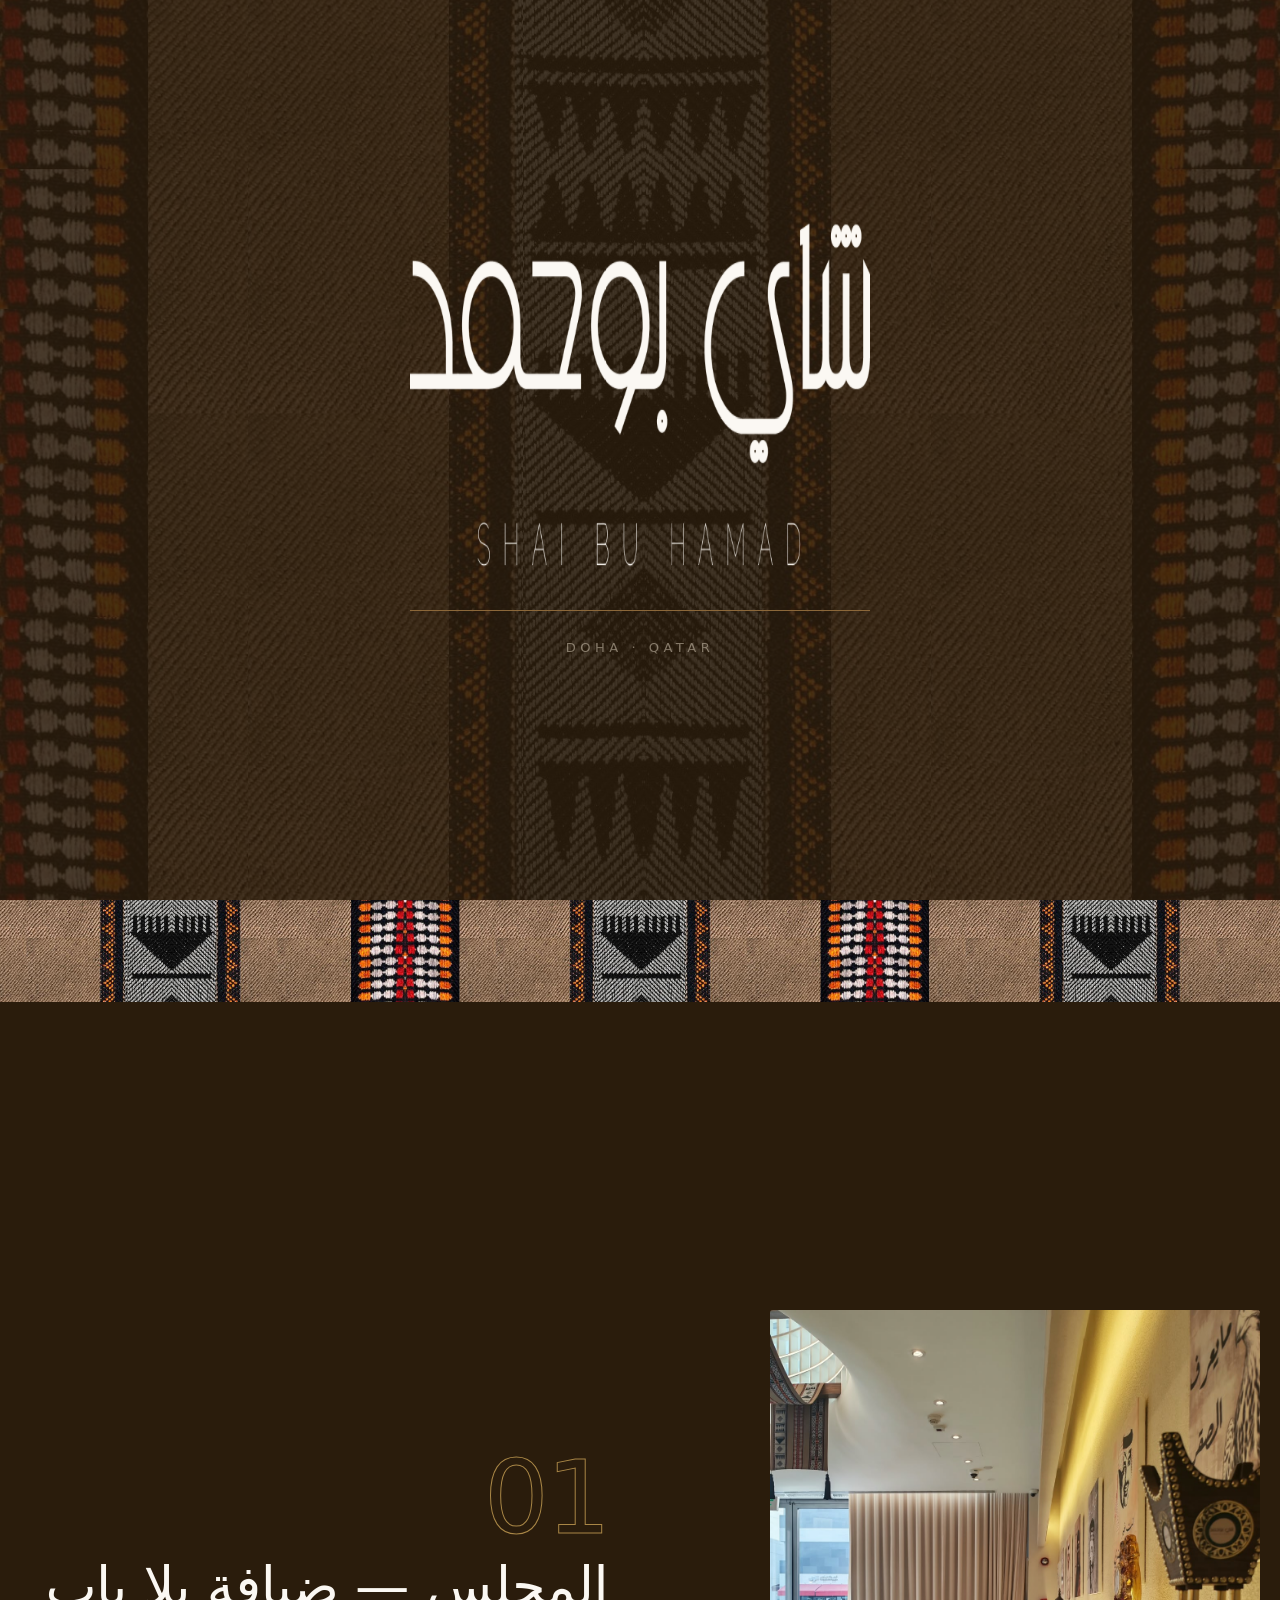
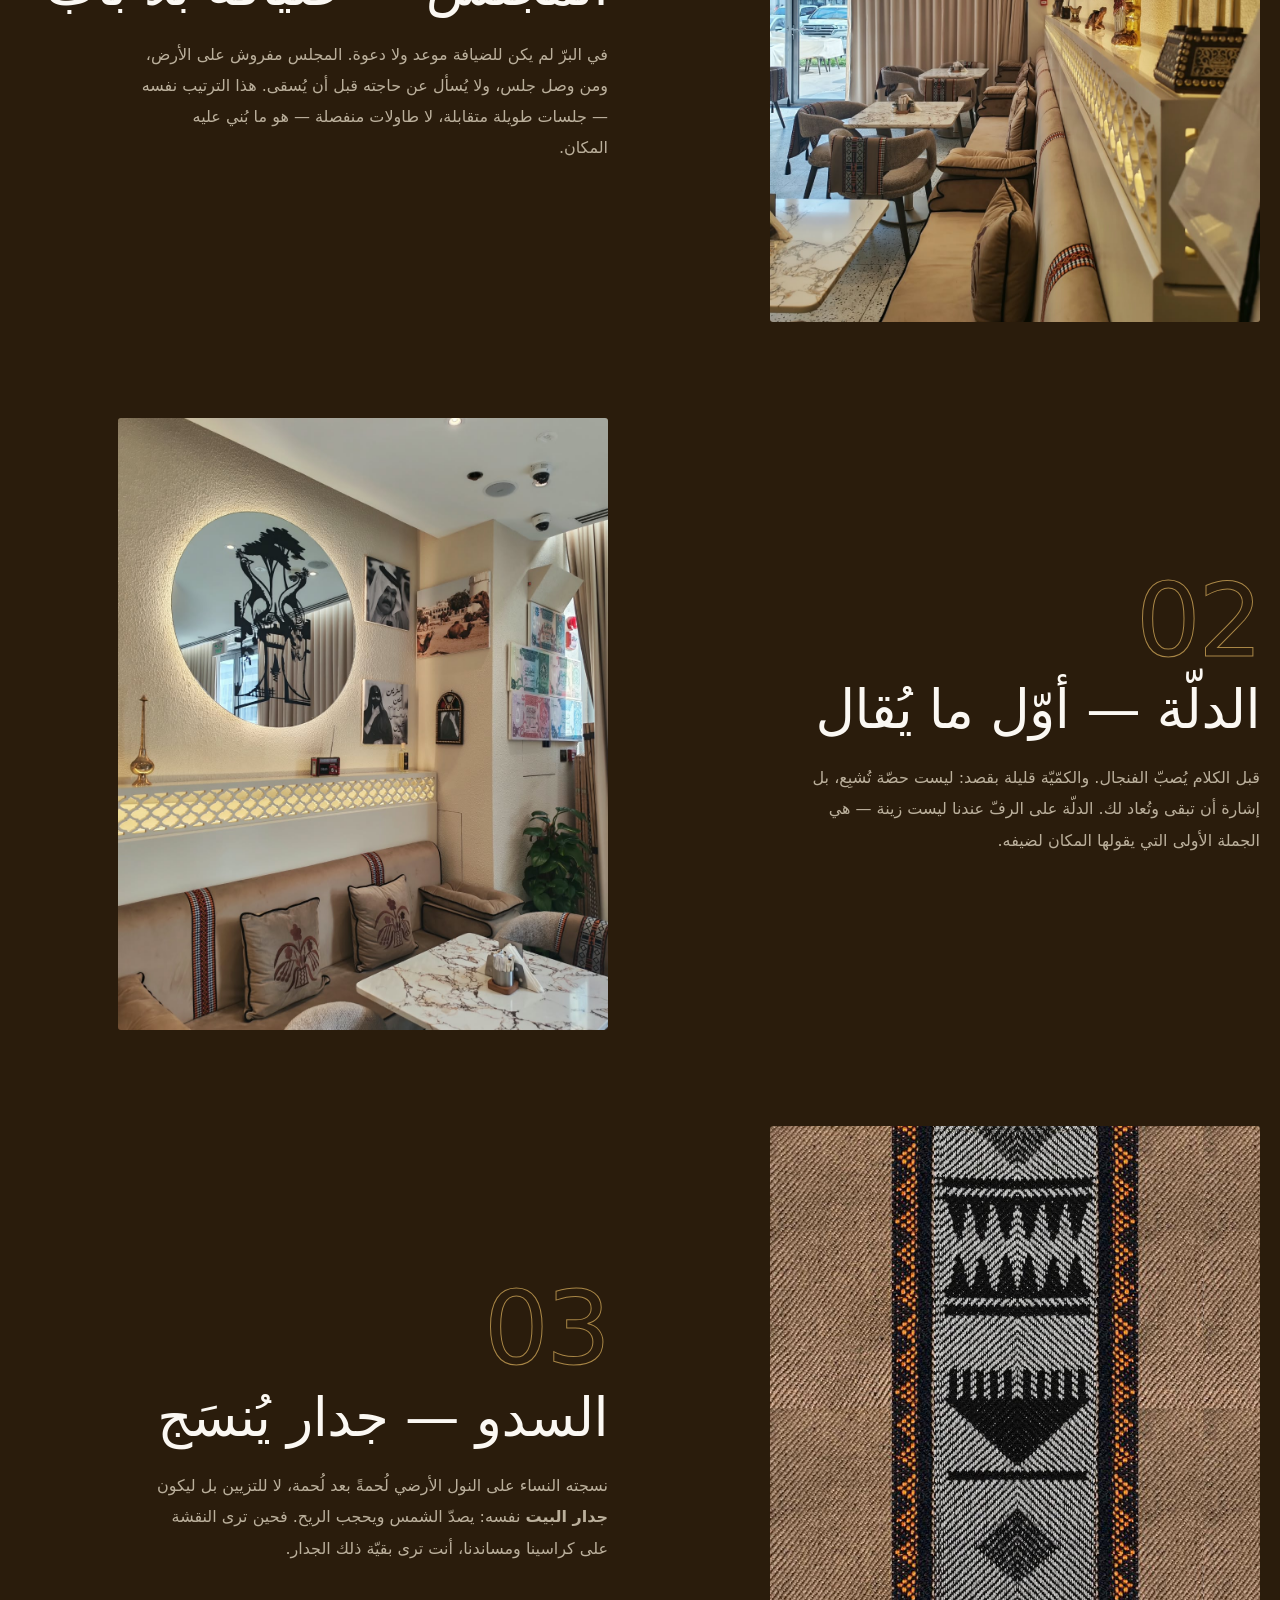
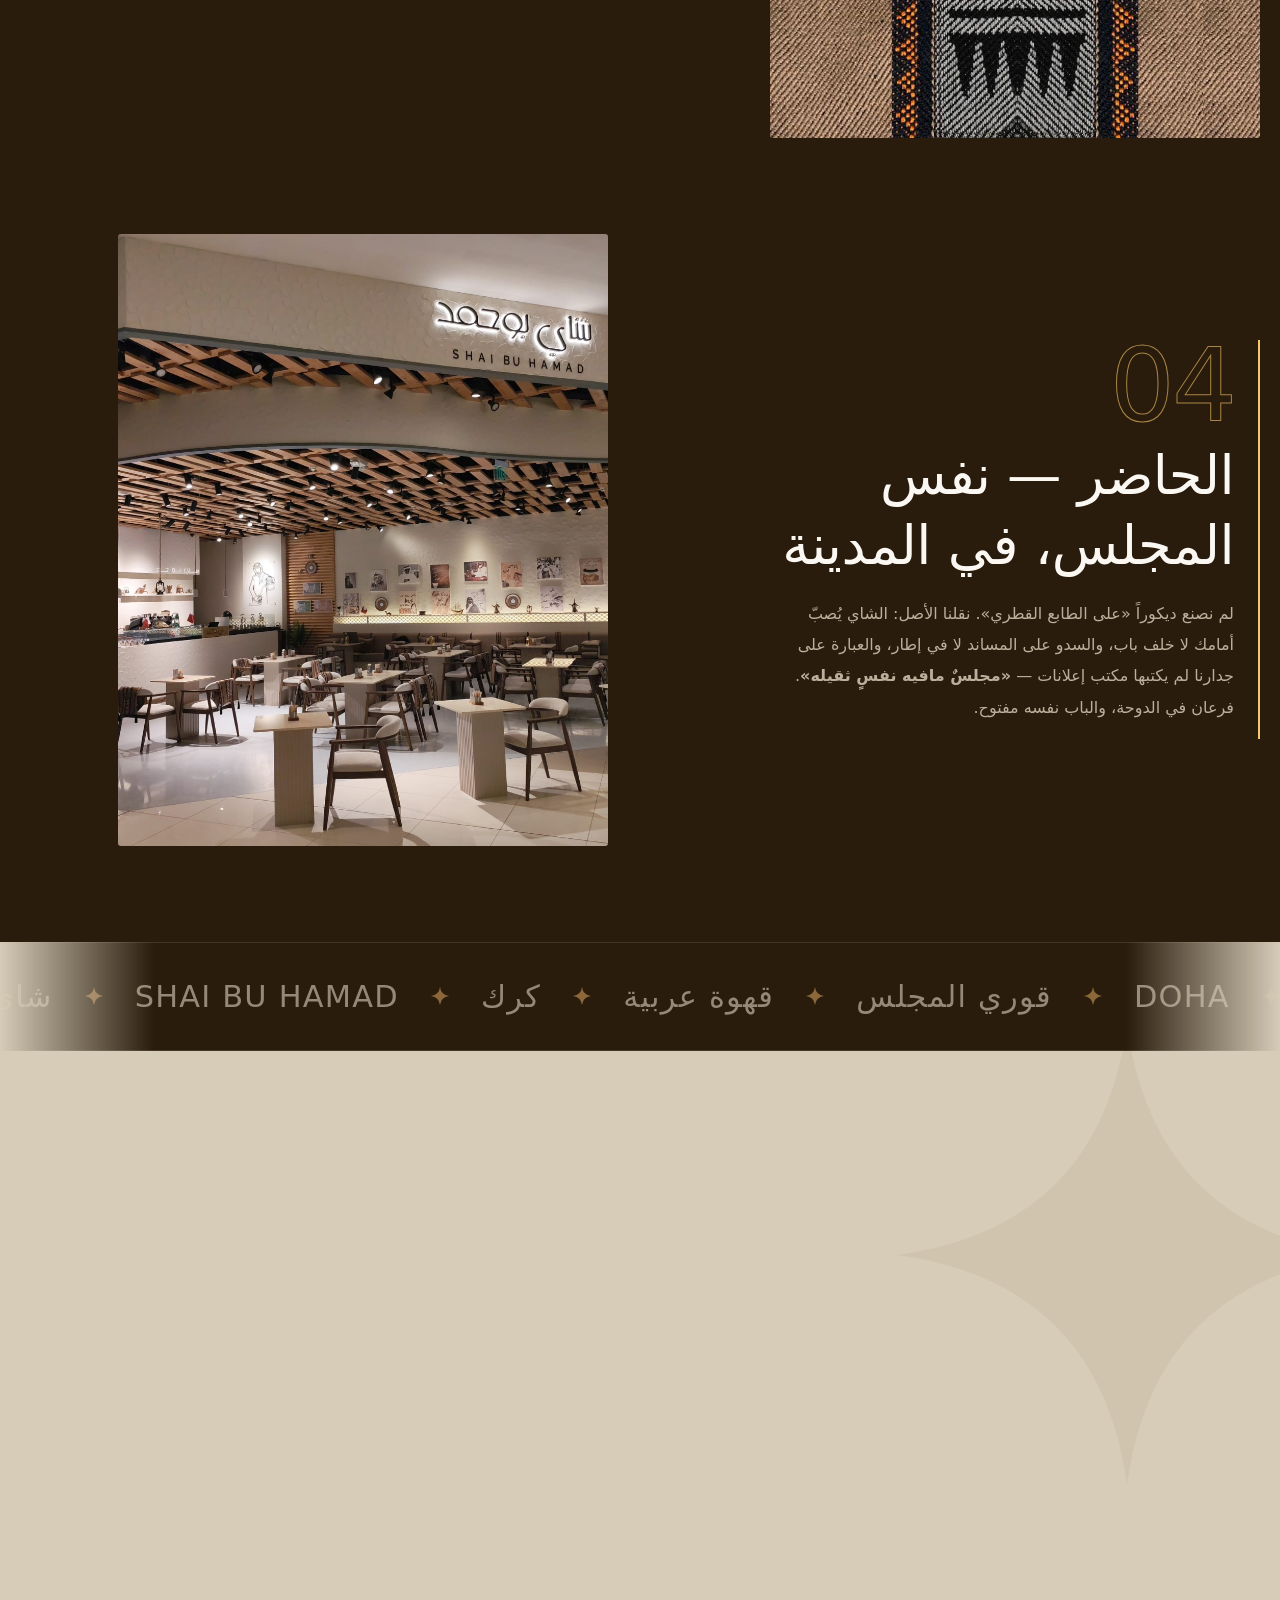
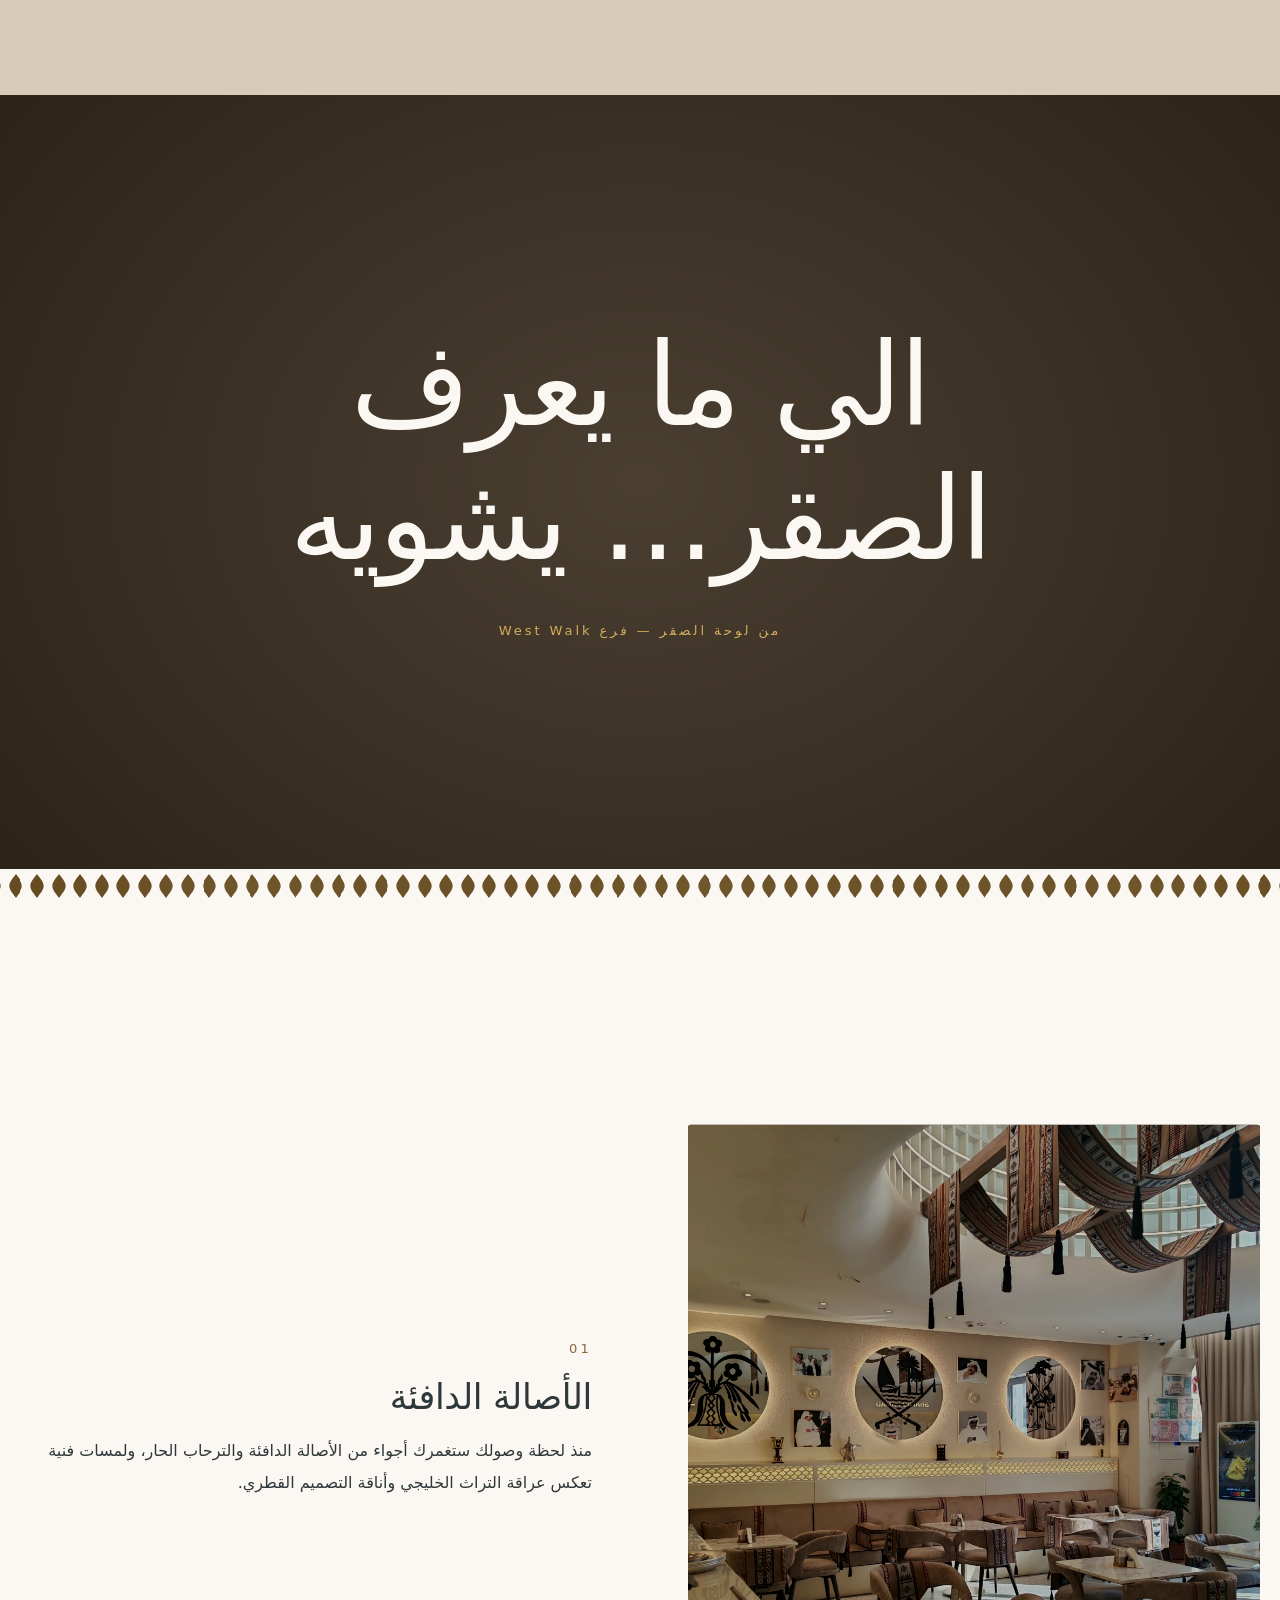
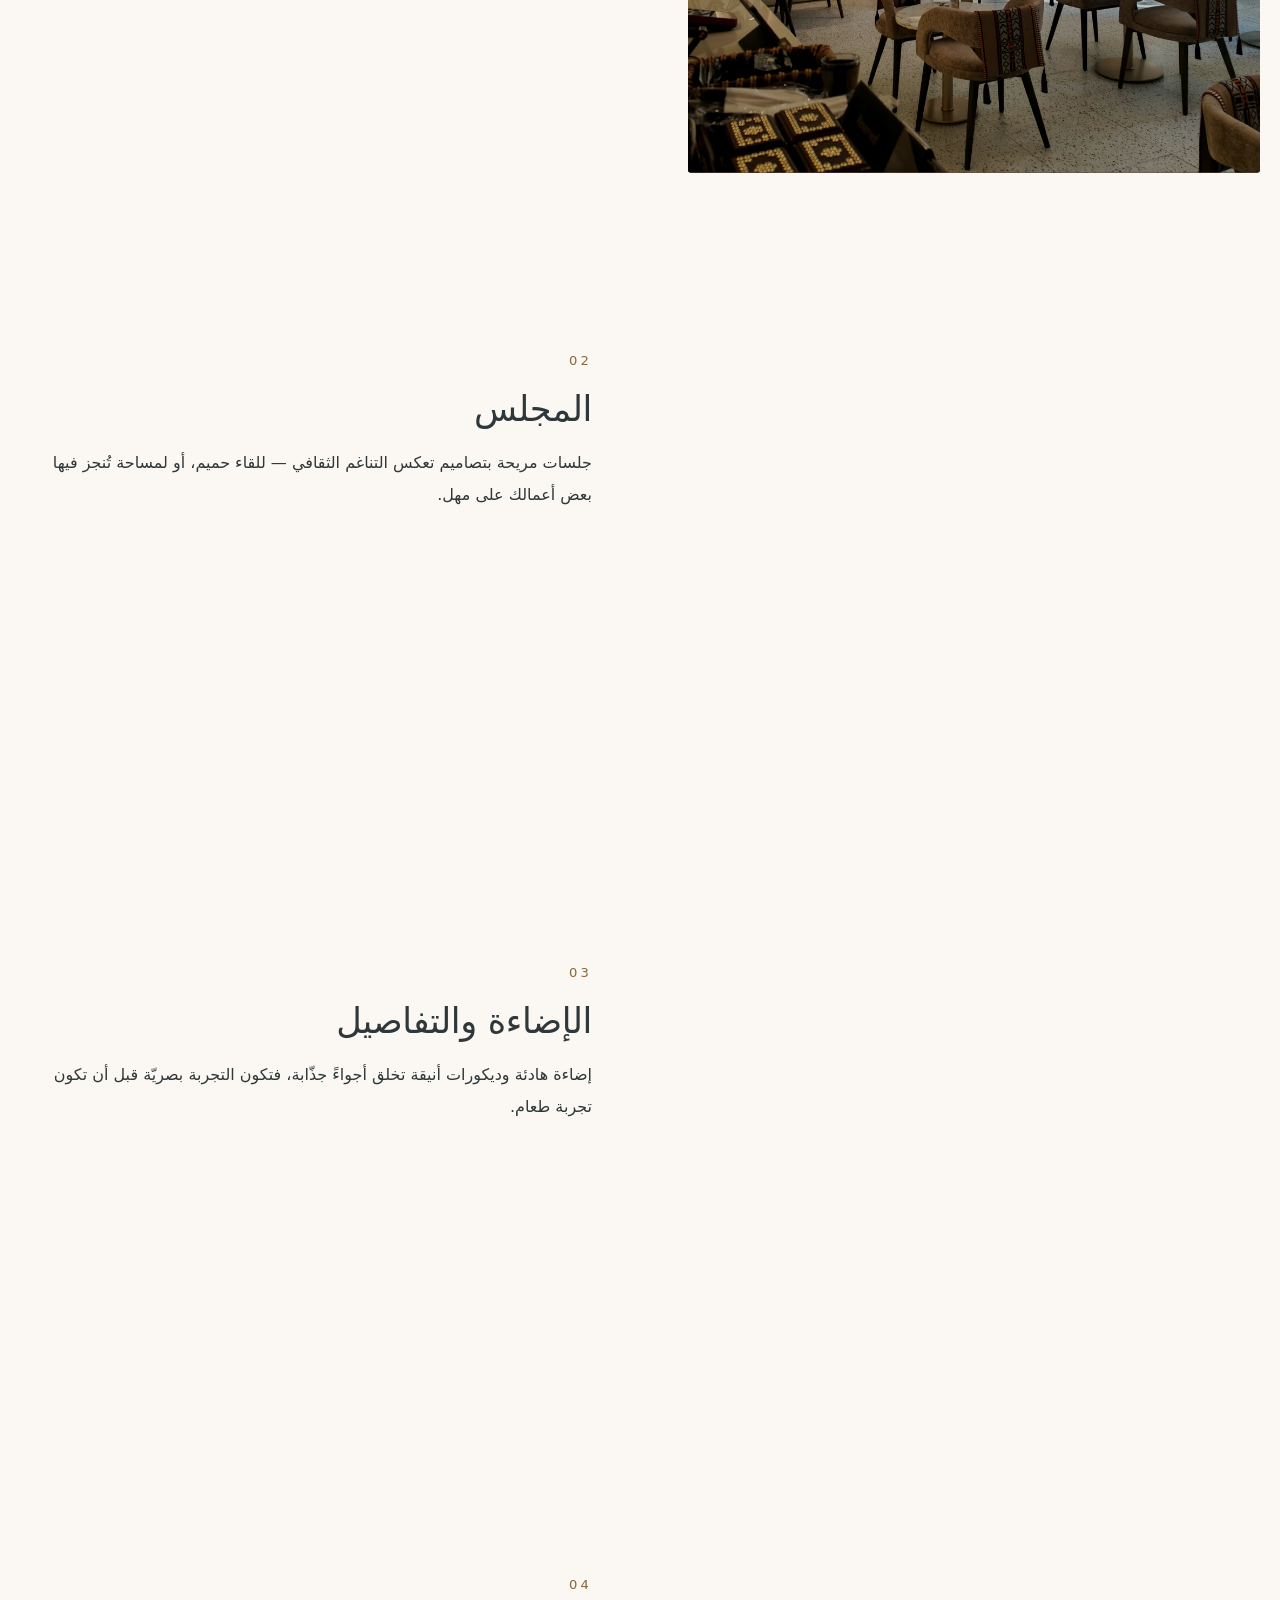
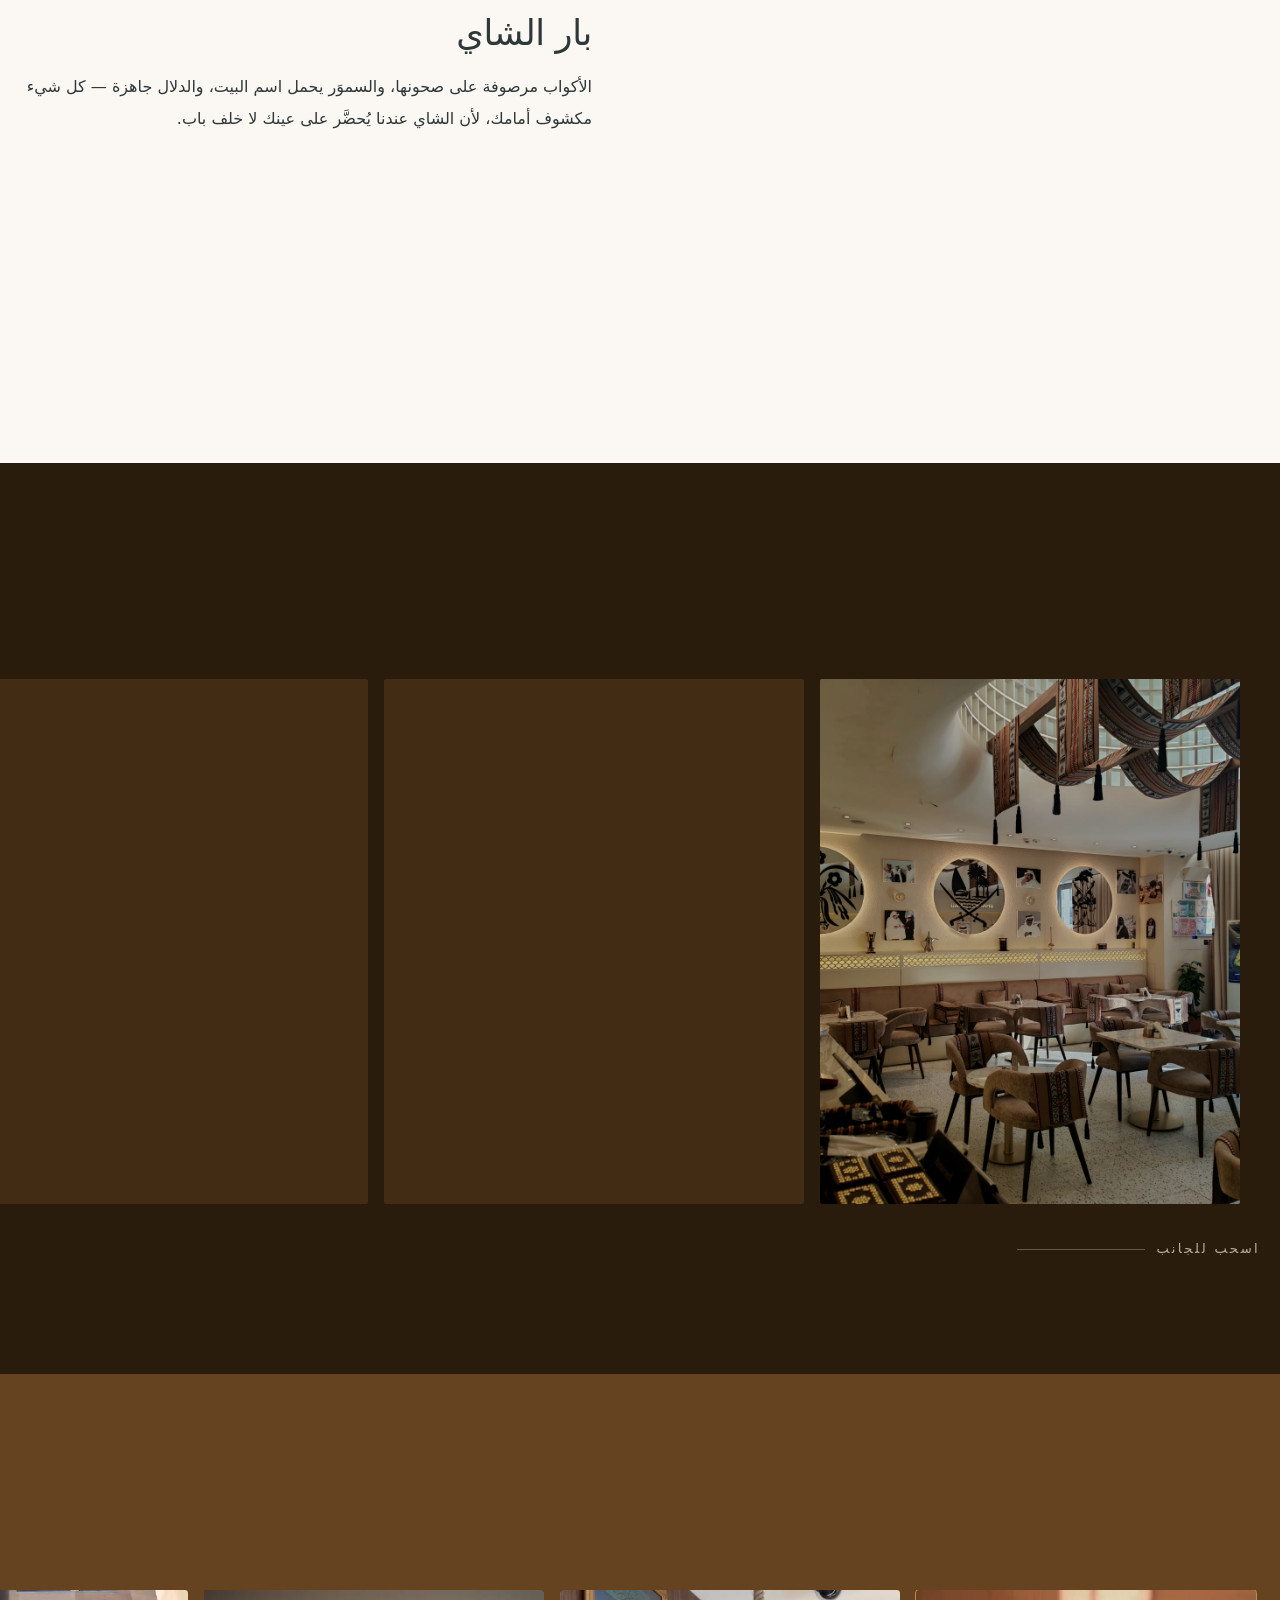
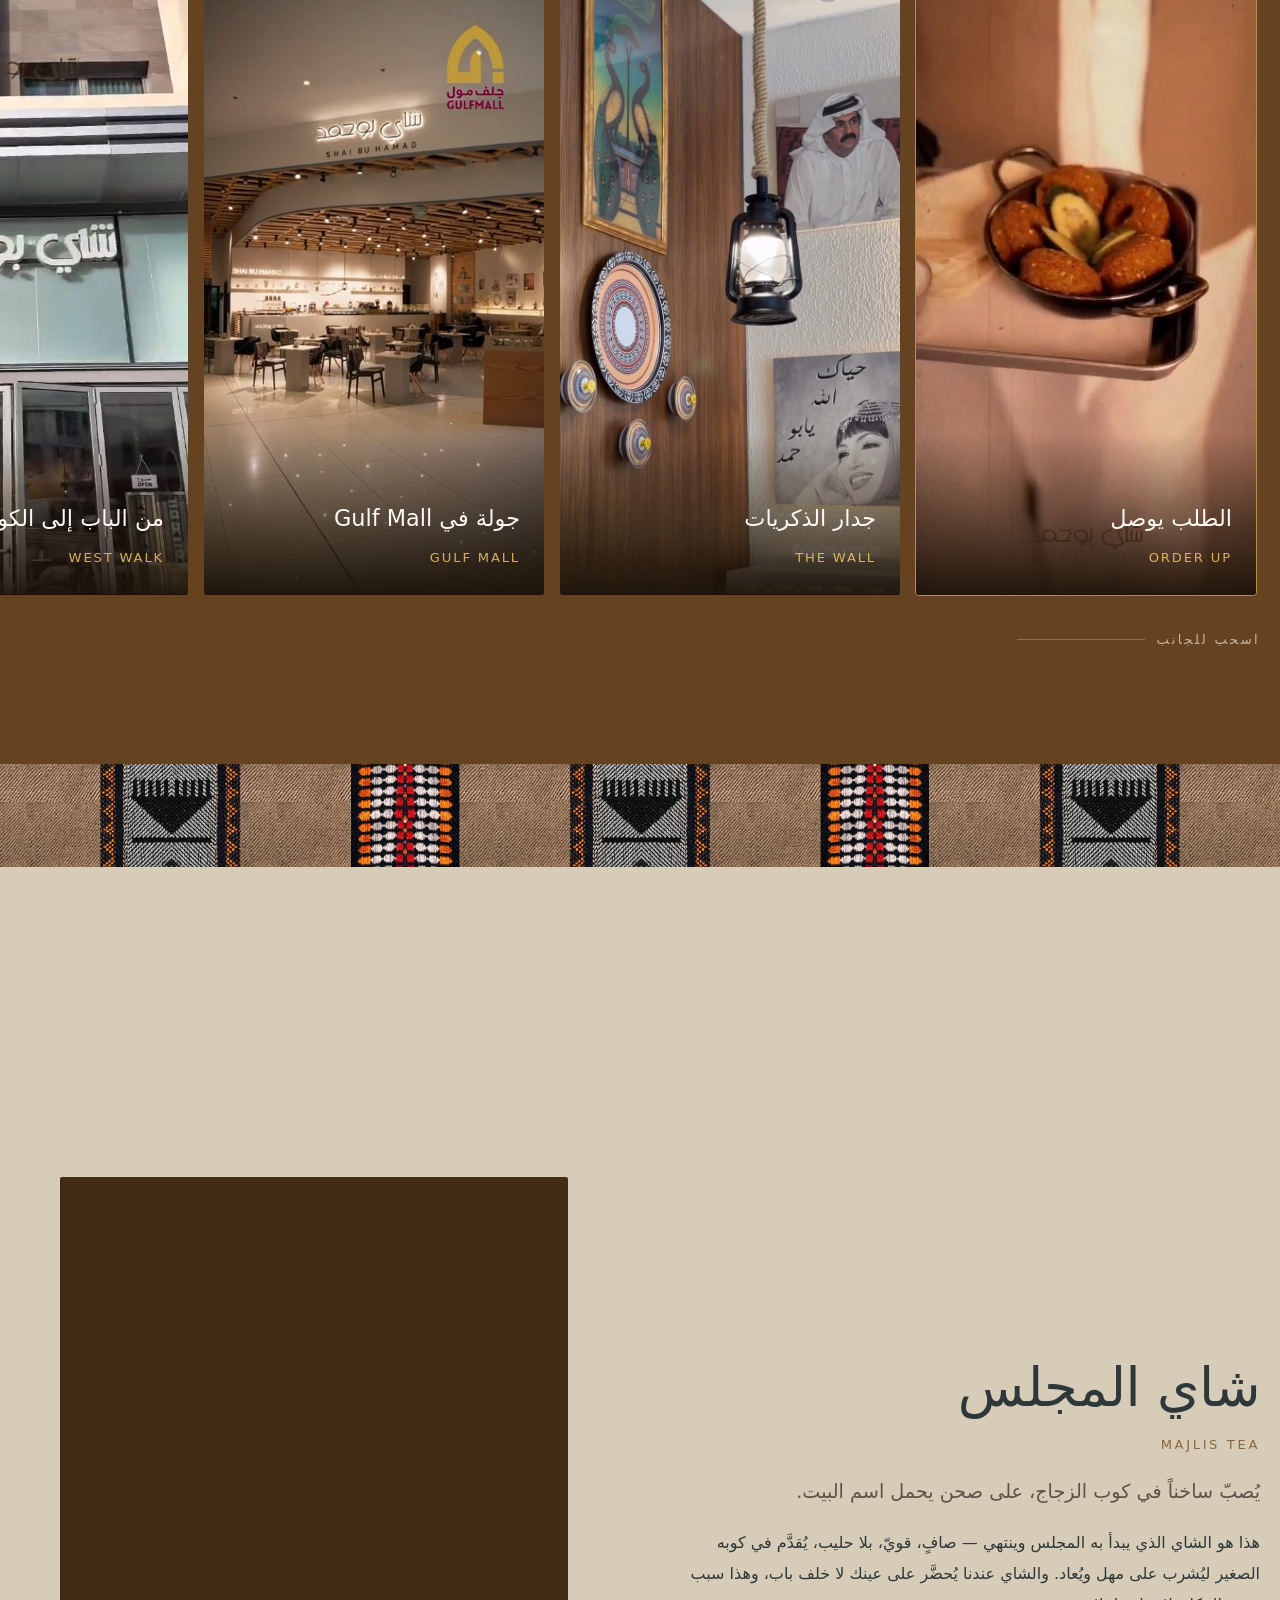
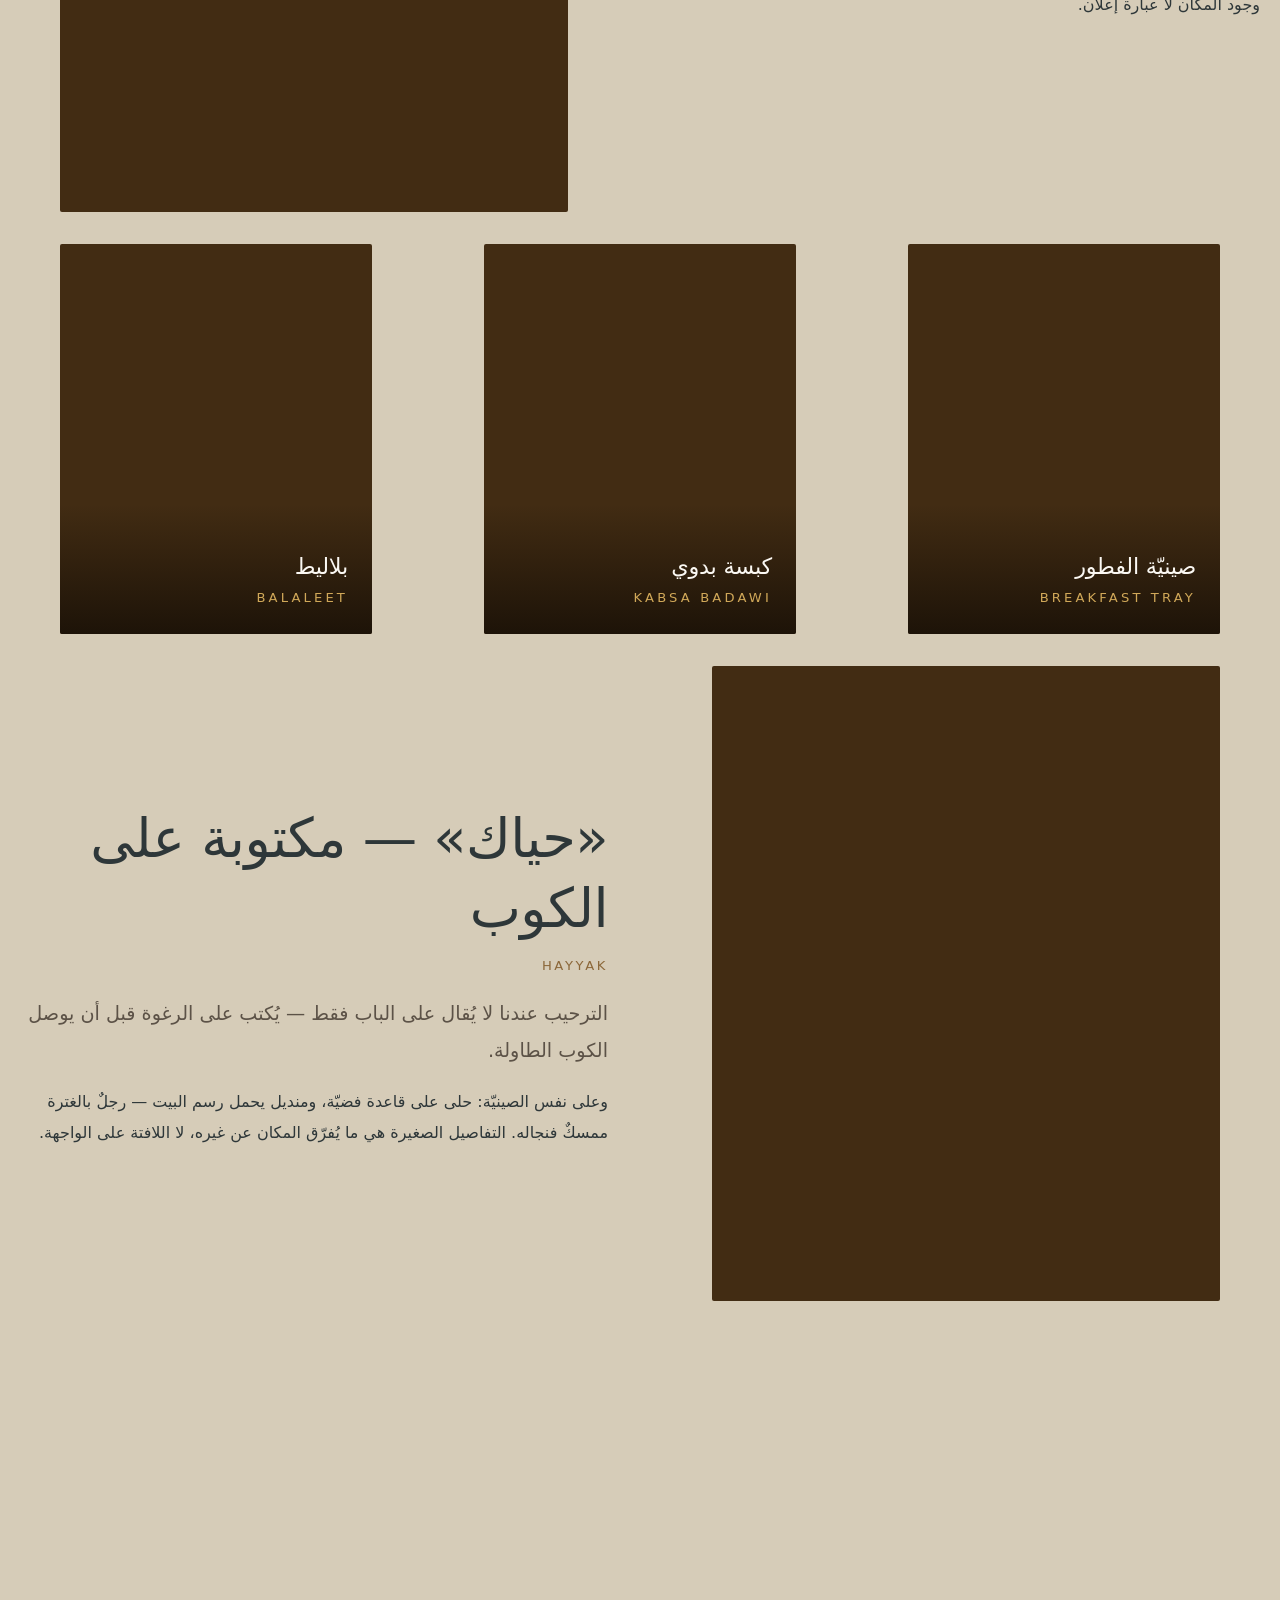
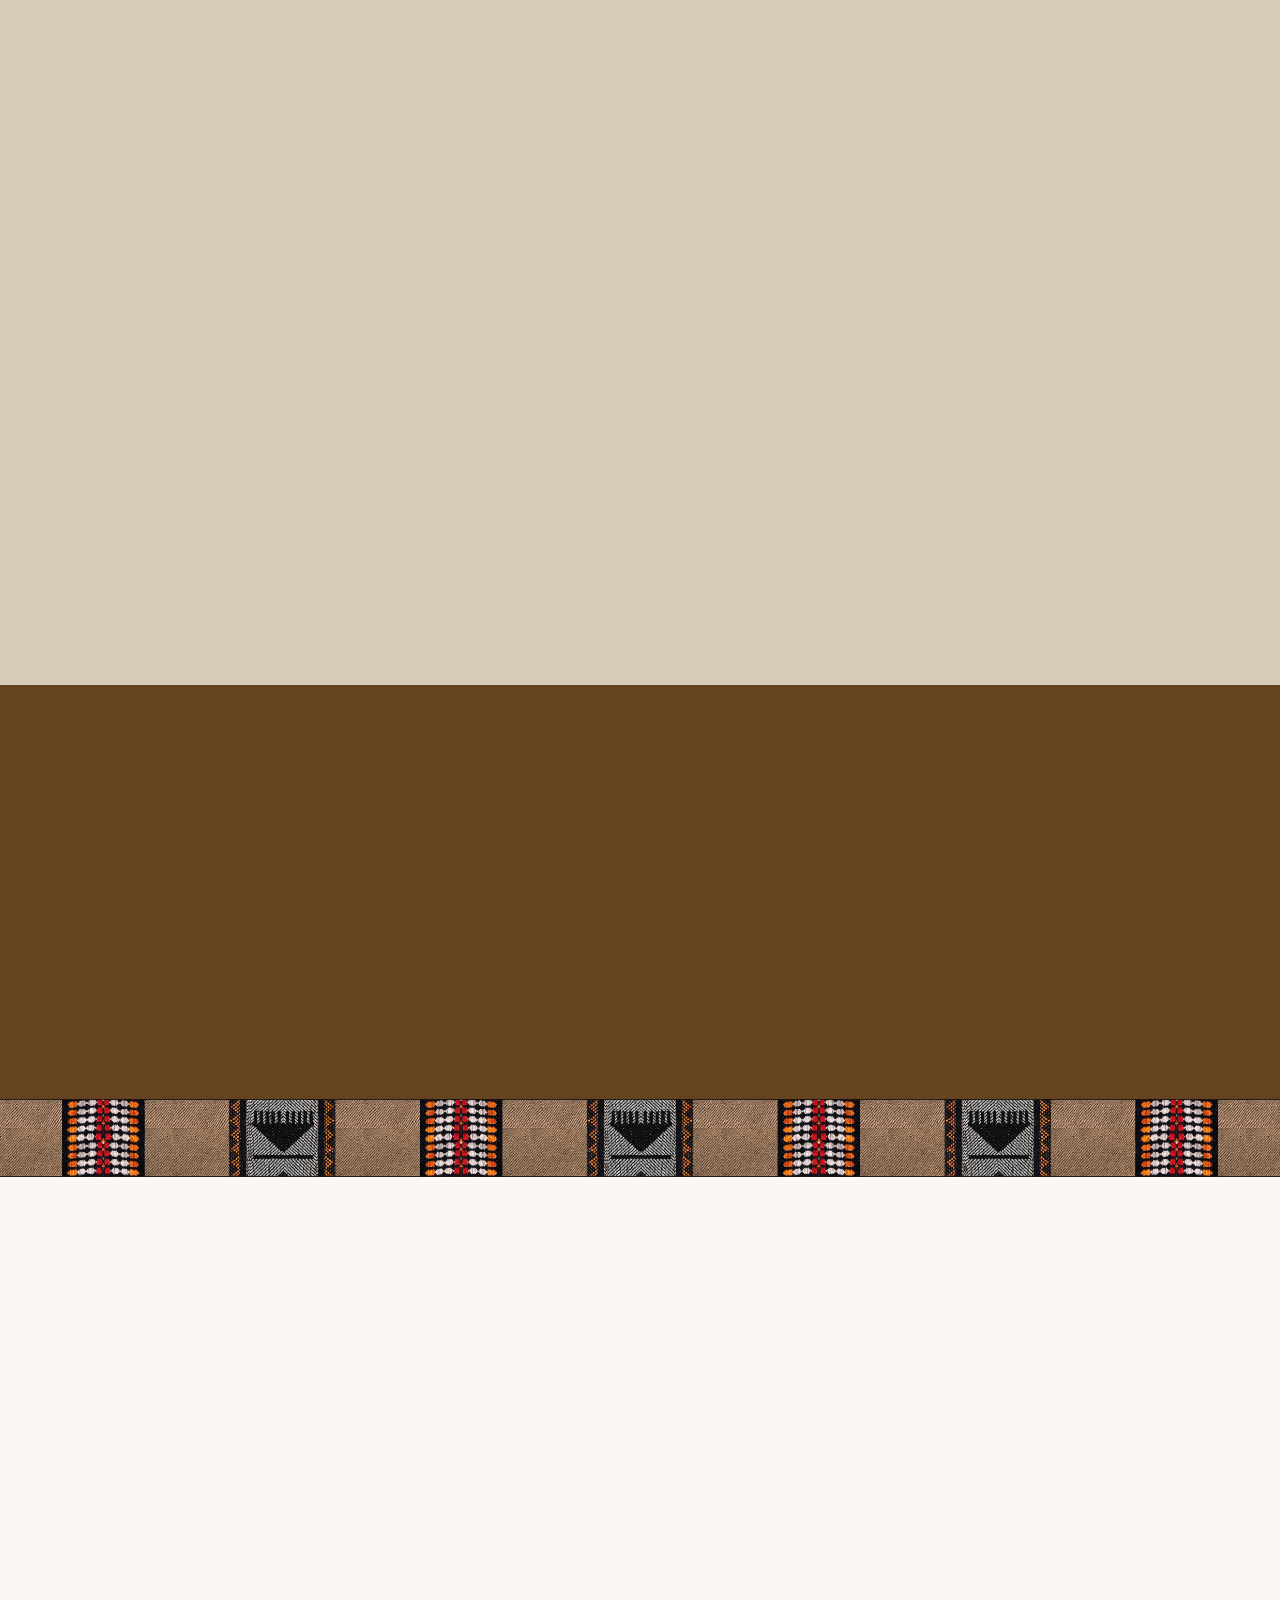
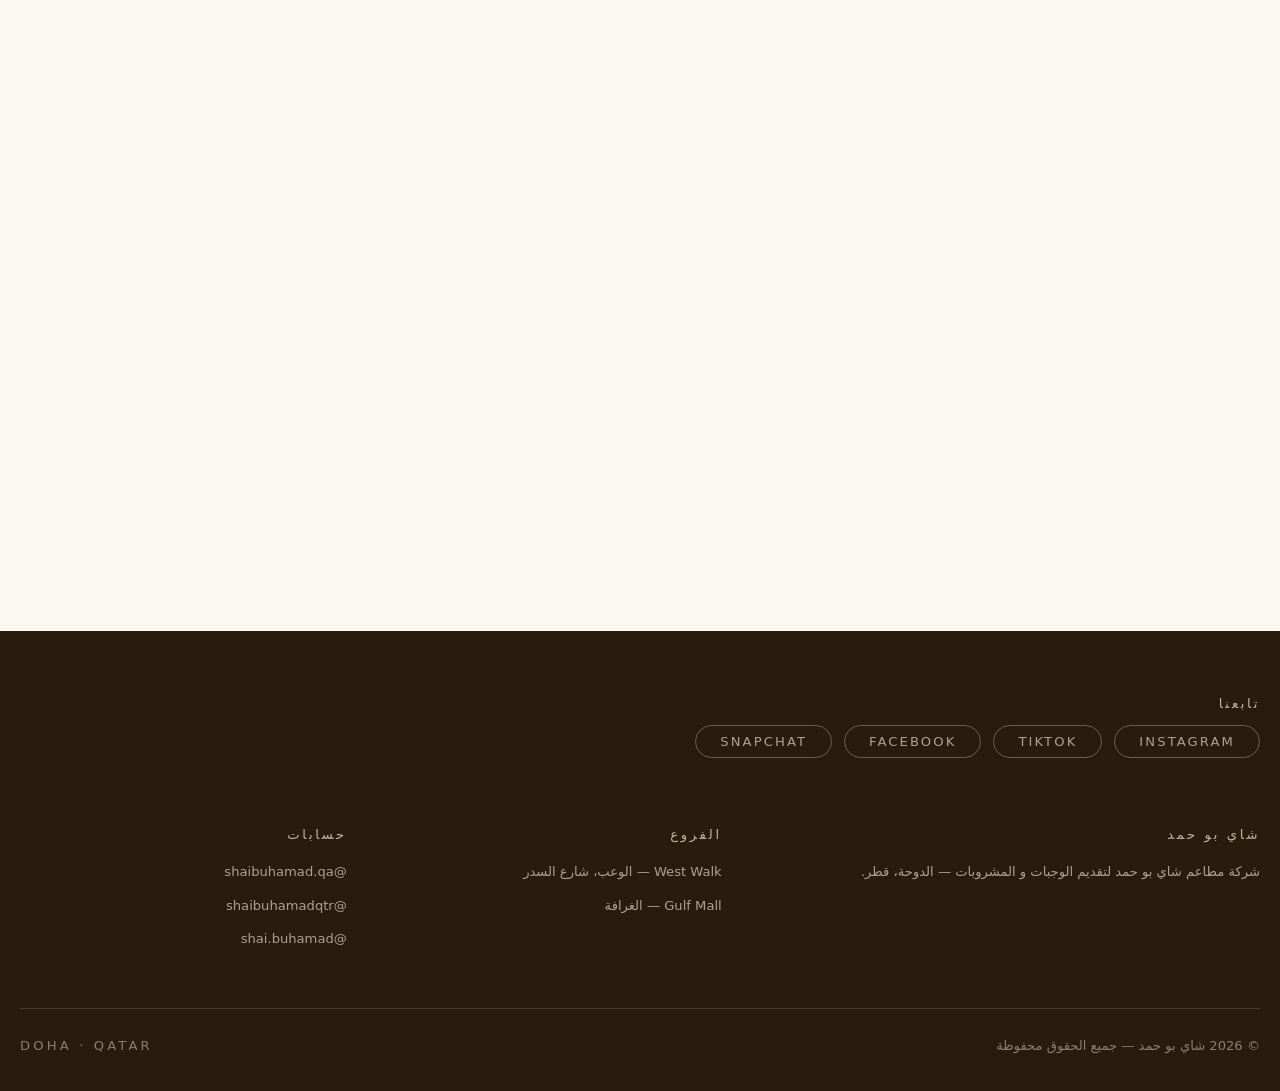
==== commit f8ec5f26: "feat: link out to the real menu, and stop printing nine empty prices The menu section carried nine c" ====
--- a/index.html
+++ b/index.html
@@ -51,9 +51,9 @@
 <link rel="preconnect" href="https://fonts.googleapis.com">
 <link rel="preconnect" href="https://fonts.gstatic.com" crossorigin>
 <link rel="stylesheet" href="https://fonts.googleapis.com/css2?family=Alexandria:wght@100;200;300;400;500&display=swap">
-<link rel="stylesheet" href="assets/css/styles.css?v=8">
-<link rel="stylesheet" href="assets/css/scenes.css?v=8">
-<link rel="stylesheet" href="assets/css/cinematic.css?v=8">
+<link rel="stylesheet" href="assets/css/styles.css?v=9">
+<link rel="stylesheet" href="assets/css/scenes.css?v=9">
+<link rel="stylesheet" href="assets/css/cinematic.css?v=9">
 
 <!-- The hero photograph is the largest thing above the fold; preloading it is
      the difference between the first screen appearing at once and appearing
@@ -661,70 +661,66 @@
 
       <!-- MENU:START — generated by tools/build_menu.py from data/menu.json.
            Do not hand-edit: edit the JSON and re-run the script. -->
-      <div class="filters" role="group" aria-label="تصفية المنيو">
-        <button class="filter" type="button" data-filter="all" aria-pressed="true">الكل</button>
-        <button class="filter" type="button" data-filter="tea" aria-pressed="false">الشاي والكرك</button>
-        <button class="filter" type="button" data-filter="coffee" aria-pressed="false">القهوة</button>
-        <button class="filter" type="button" data-filter="cold" aria-pressed="false">المشروبات الباردة</button>
-        <button class="filter" type="button" data-filter="savoury" aria-pressed="false">المأكولات</button>
-        <button class="filter" type="button" data-filter="bakery" aria-pressed="false">المعجنات</button>
-      </div>
       <ul class="grid grid--3">
         <li class="card" data-category="tea" data-featured data-reveal>
           <h3>قوري شاي المجلس</h3>
           <p class="lat">Majlis Tea Pot</p>
           <p>قوري شاي يُقدَّم على طريقة المجلس القطري، للجلسات الطويلة والمشاركة</p>
-          <p class="card__price"><span class="todo">السعر في انتظار البيانات</span></p>
         </li>
         <li class="card" data-category="tea" data-featured data-reveal>
           <h3>كرك</h3>
           <p class="lat">Karak</p>
           <p>كوب الكرك بنكهته الغنية — لا تكتمل الجلسة إلا به</p>
-          <p class="card__price"><span class="todo">السعر في انتظار البيانات</span></p>
         </li>
         <li class="card" data-category="coffee" data-featured data-reveal>
           <h3>قهوة عربية</h3>
           <p class="lat">Arabic Coffee</p>
           <p>خلطتنا الخاصة، لمحبّي القهوة العربية الأصيلة</p>
-          <p class="card__price"><span class="todo">السعر في انتظار البيانات</span></p>
         </li>
         <li class="card" data-category="cold" data-reveal>
           <h3>عصير الرمان الطازج</h3>
           <p class="lat">Fresh Pomegranate</p>
           <p>رمان طازج، يُعصر عند الطلب</p>
-          <p class="card__price"><span class="todo">السعر في انتظار البيانات</span></p>
         </li>
         <li class="card" data-category="cold" data-reveal>
           <h3>شيك الطيبين</h3>
           <p class="lat">Al Tayebeen Shake</p>
           <p>من خلطاتنا المبتكرة الخاصة</p>
-          <p class="card__price"><span class="todo">السعر في انتظار البيانات</span></p>
         </li>
         <li class="card" data-category="savoury" data-reveal>
           <h3>سندويش جبن</h3>
           <p class="lat">Cheese Sandwich</p>
           <p>سندويش محشو ساخن بالجبن</p>
-          <p class="card__price"><span class="todo">السعر في انتظار البيانات</span></p>
         </li>
         <li class="card" data-category="savoury" data-reveal>
           <h3>سندويش لحم</h3>
           <p class="lat">Meat Sandwich</p>
           <p>سندويش محشو ساخن باللحم</p>
-          <p class="card__price"><span class="todo">السعر في انتظار البيانات</span></p>
         </li>
         <li class="card" data-category="savoury" data-reveal>
           <h3>سندويش زعتر</h3>
           <p class="lat">Zaatar Sandwich</p>
           <p>سندويش محشو ساخن بالزعتر</p>
-          <p class="card__price"><span class="todo">السعر في انتظار البيانات</span></p>
         </li>
         <li class="card" data-category="bakery" data-reveal>
           <h3>معجنات</h3>
           <p class="lat">Pastries</p>
           <p>تشكيلة معجنات بكل أنواعها</p>
-          <p class="card__price"><span class="todo">السعر في انتظار البيانات</span></p>
         </li>
       </ul>
+
+      <aside class="menu-live" data-reveal>
+        <div>
+          <h3>المنيو الكامل بالأسعار</h3>
+          <p>نفس المنيو في الفرعين — West Walk و Gulf Mall.</p>
+        </div>
+        <a class="btn btn--solid menu-live__cta" href="https://shai-bu-hamad.yallaqrcodes.com/branch/1/" target="_blank" rel="noopener">
+          افتح المنيو
+          <svg class="menu-live__arrow" viewBox="0 0 16 16" width="13" height="13" fill="none" stroke="currentColor" stroke-width="1.6" stroke-linecap="round" stroke-linejoin="round" aria-hidden="true" focusable="false">
+            <path d="M5 11 11 5"/><path d="M6 5h5v5"/>
+          </svg>
+        </a>
+      </aside>
       <!-- MENU:END -->
     </div>
   </section>
@@ -854,6 +850,6 @@
   </div>
 </footer>
 
-<script src="assets/js/app.js?v=8"></script>
+<script src="assets/js/app.js?v=9"></script>
 </body>
 </html>
--- a/assets/css/styles.css
+++ b/assets/css/styles.css
@@ -505,6 +505,61 @@
   border: 1px dashed #C89B2E;
 }
 
+/* ------------------------------------------- 10b. the link to the real menu
+   The prices live on the owner's QR platform, so the page's job here is to
+   hand the visitor over cleanly rather than to half-repeat a menu it cannot
+   keep in sync. Generated by tools/build_menu.py whenever data/menu.json has
+   a menuUrl — it is not hand-written in the HTML.
+
+   Set apart from the cards above it with a rule and a tint rather than a
+   fourth card, because a visitor scanning a grid skips anything shaped like
+   the grid. This has to read as the end of the section, not as one more
+   item in it. */
+.menu-live {
+  display: flex; flex-wrap: wrap;
+  align-items: center; justify-content: space-between;
+  gap: var(--s-5);
+  margin-block-start: var(--s-7);
+  padding-block-start: var(--s-6);
+  border-block-start: 1px solid color-mix(in srgb, var(--brown) 20%, transparent);
+}
+/* Keep clear of the pearl strand.
+
+   .strand is position: fixed at inset-inline-end: var(--s-5) and appears from
+   1100px up. Its pearls are 9px wide and its blurred backing extends 10px
+   past them, so it occupies roughly 14-43px in from the inline-end edge —
+   while .shell leaves only about 20px of gutter at that width. Anything
+   pushed flush to the inline-end edge therefore ends up underneath it, and
+   `justify-content: space-between` pushes this button exactly there.
+
+   Caught by hit-testing the button's three edge points with
+   elementFromPoint: the inline-end edge returned .strand, not the button. It
+   looked like a decorative dot sitting on top of a call to action, and it
+   also stole a sliver of the tap target. */
+@media (min-width: 1100px) {
+  .menu-live { padding-inline-end: var(--s-6); }
+}
+.menu-live h3 { font-size: var(--t-h3); font-weight: 300; }
+.menu-live p {
+  margin-block-start: var(--s-2);
+  color: var(--fg-muted); font-size: var(--t-small);
+}
+/* The arrow leans out along the inline axis, so in RTL it has to lean the
+   other way or it points back into the sentence it came from. It is an inline
+   SVG, not the "↗" character — that glyph is absent from some font stacks and
+   renders as an empty box. */
+.menu-live__arrow {
+  display: inline-block; flex: none;
+  transform: scaleX(-1);
+  transition: transform var(--quick) var(--ease);
+}
+.menu-live__cta:hover .menu-live__arrow { transform: scaleX(-1) translate(2px, -2px); }
+@media (max-width: 560px) {
+  /* Full width on a phone: a pill floated beside a two-line heading ends up
+     narrower than the thumb that has to hit it. */
+  .menu-live__cta { width: 100%; justify-content: center; }
+}
+
 /* ------------------------------------------------ 11. motion / reveal */
 [data-reveal] {
   opacity: 0; transform: translateY(26px);
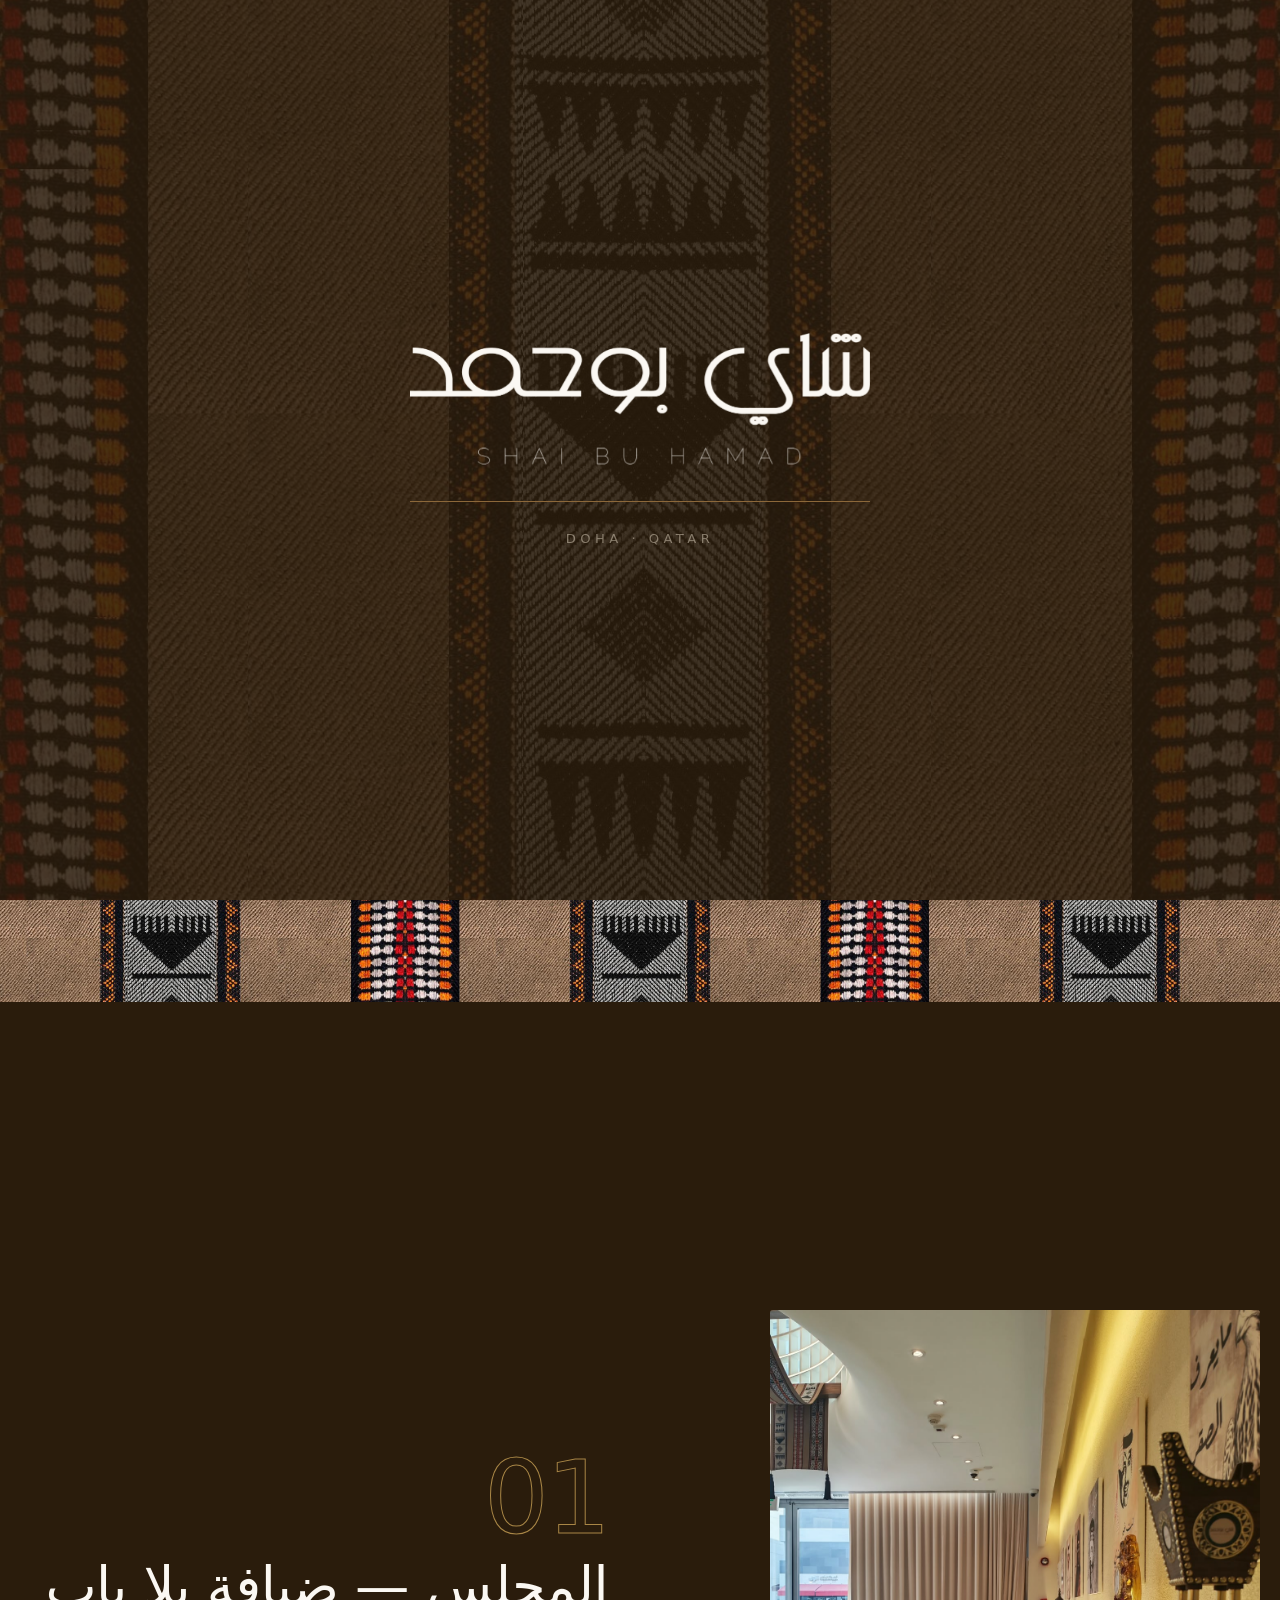
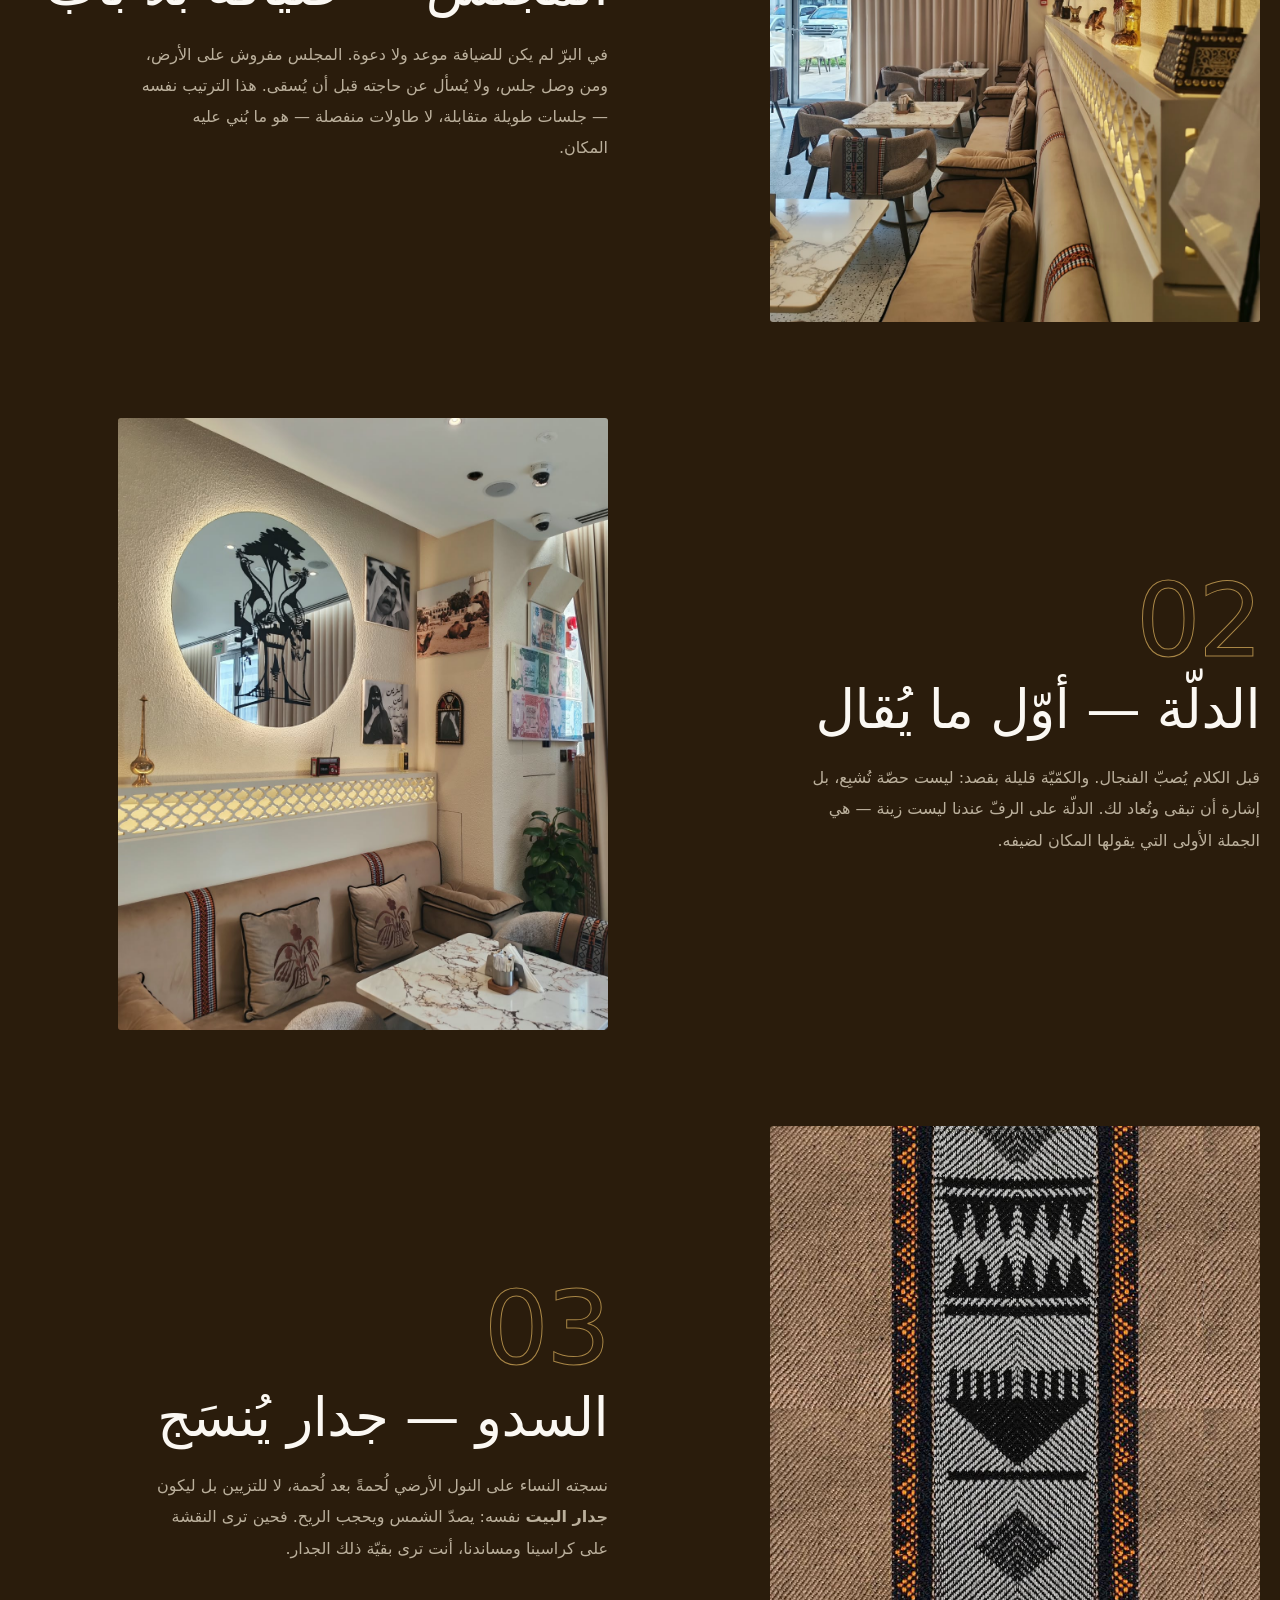
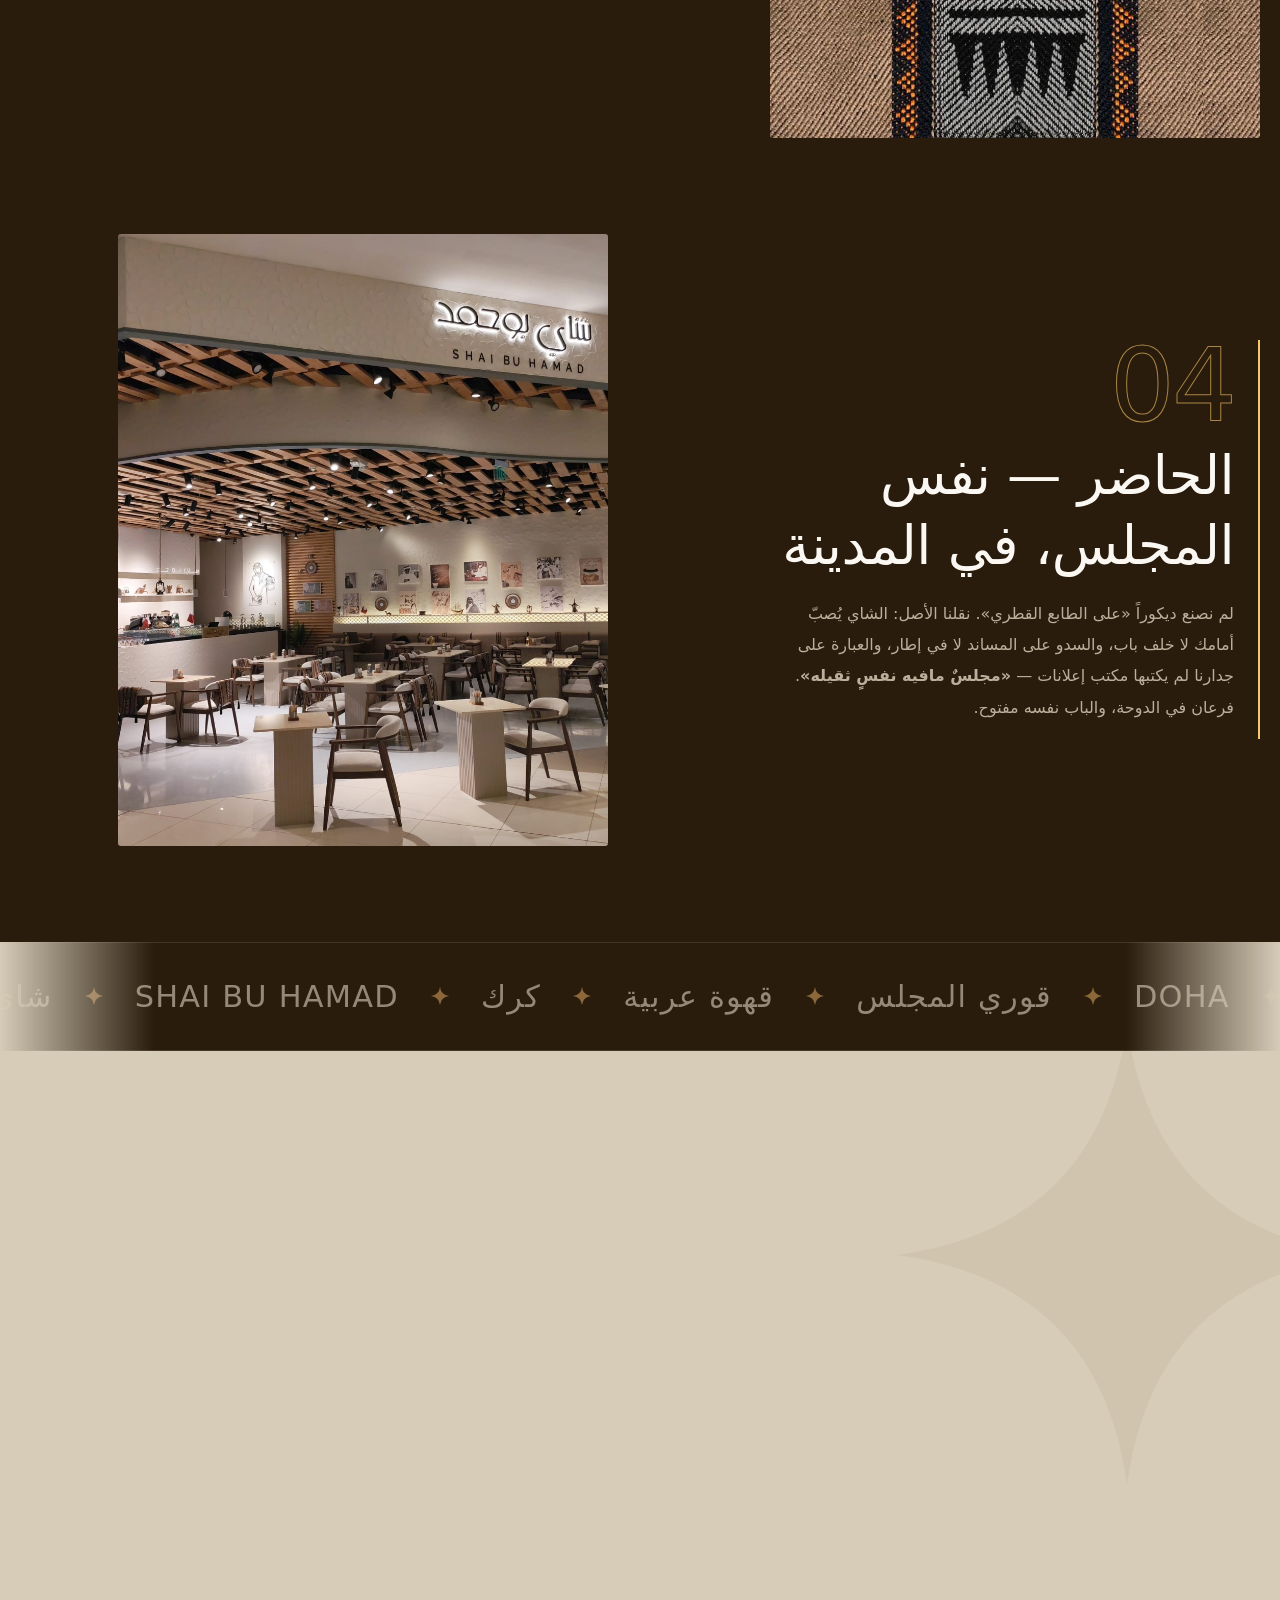
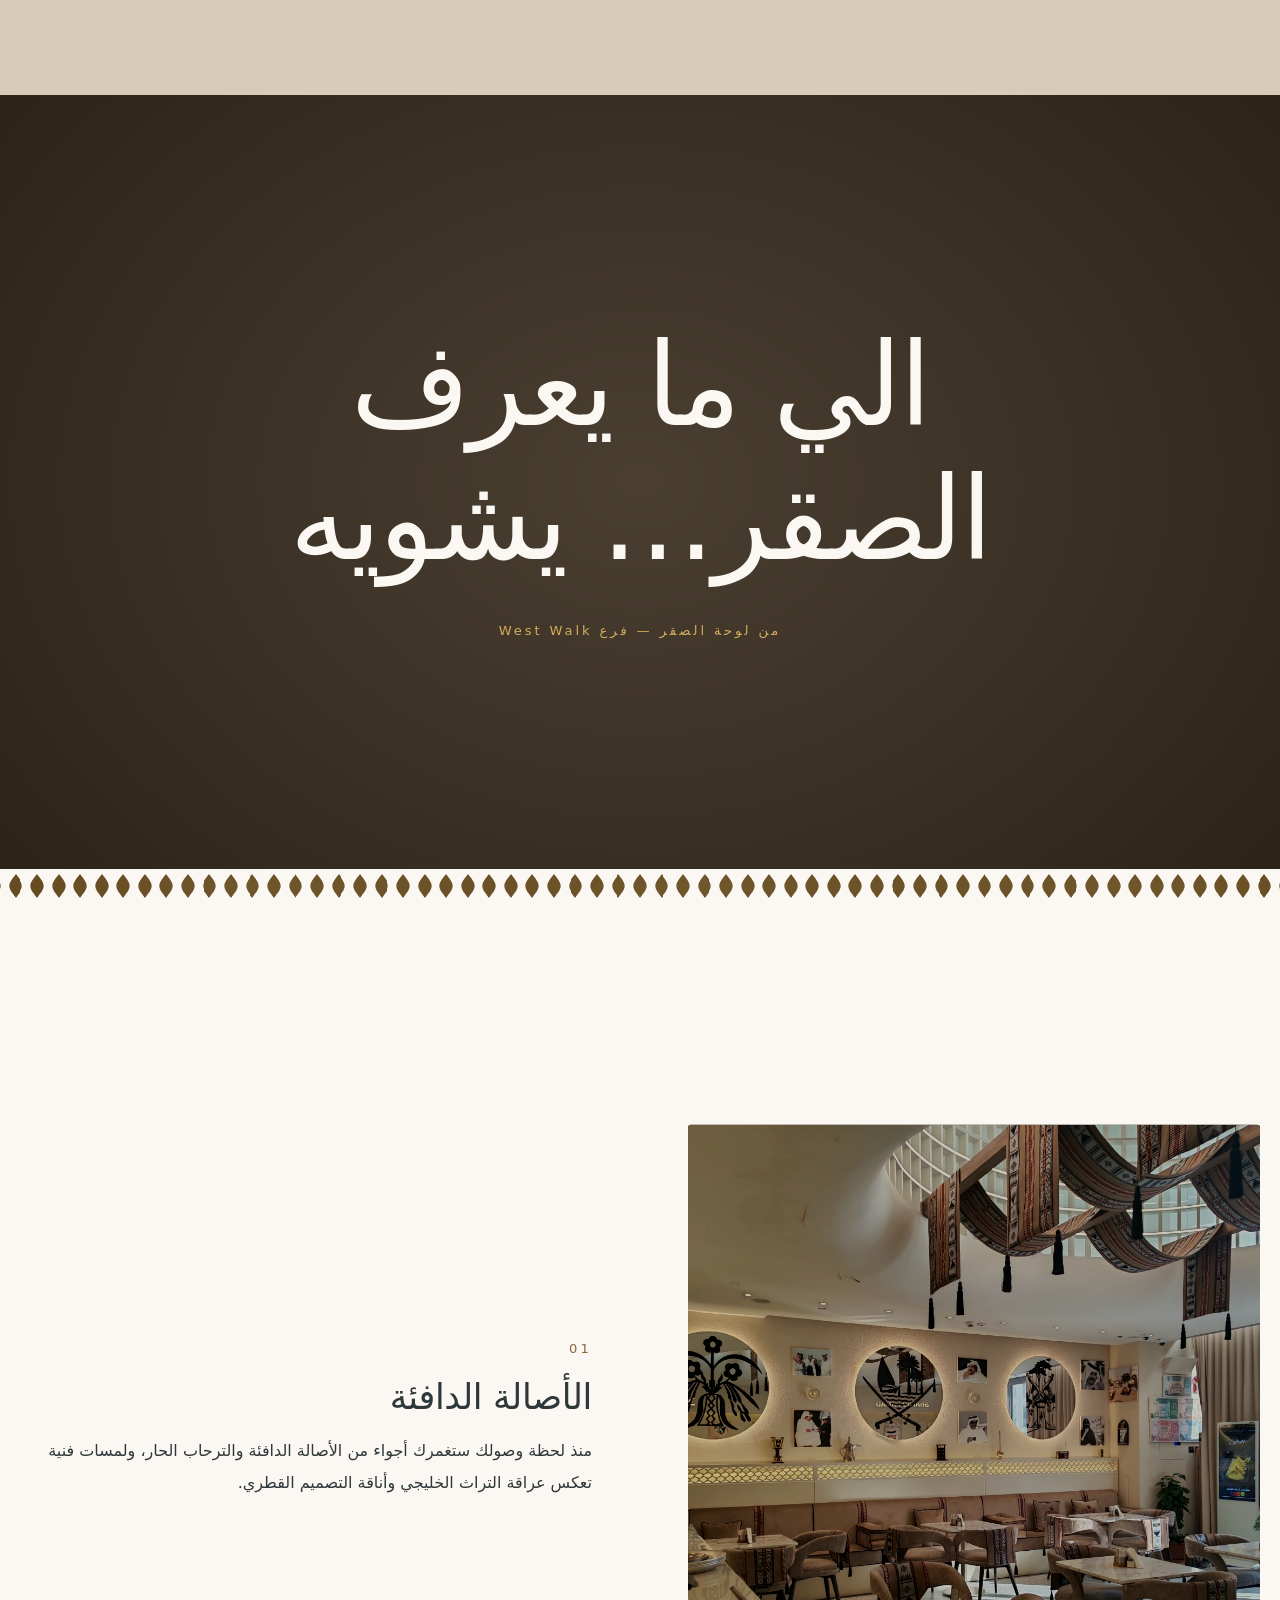
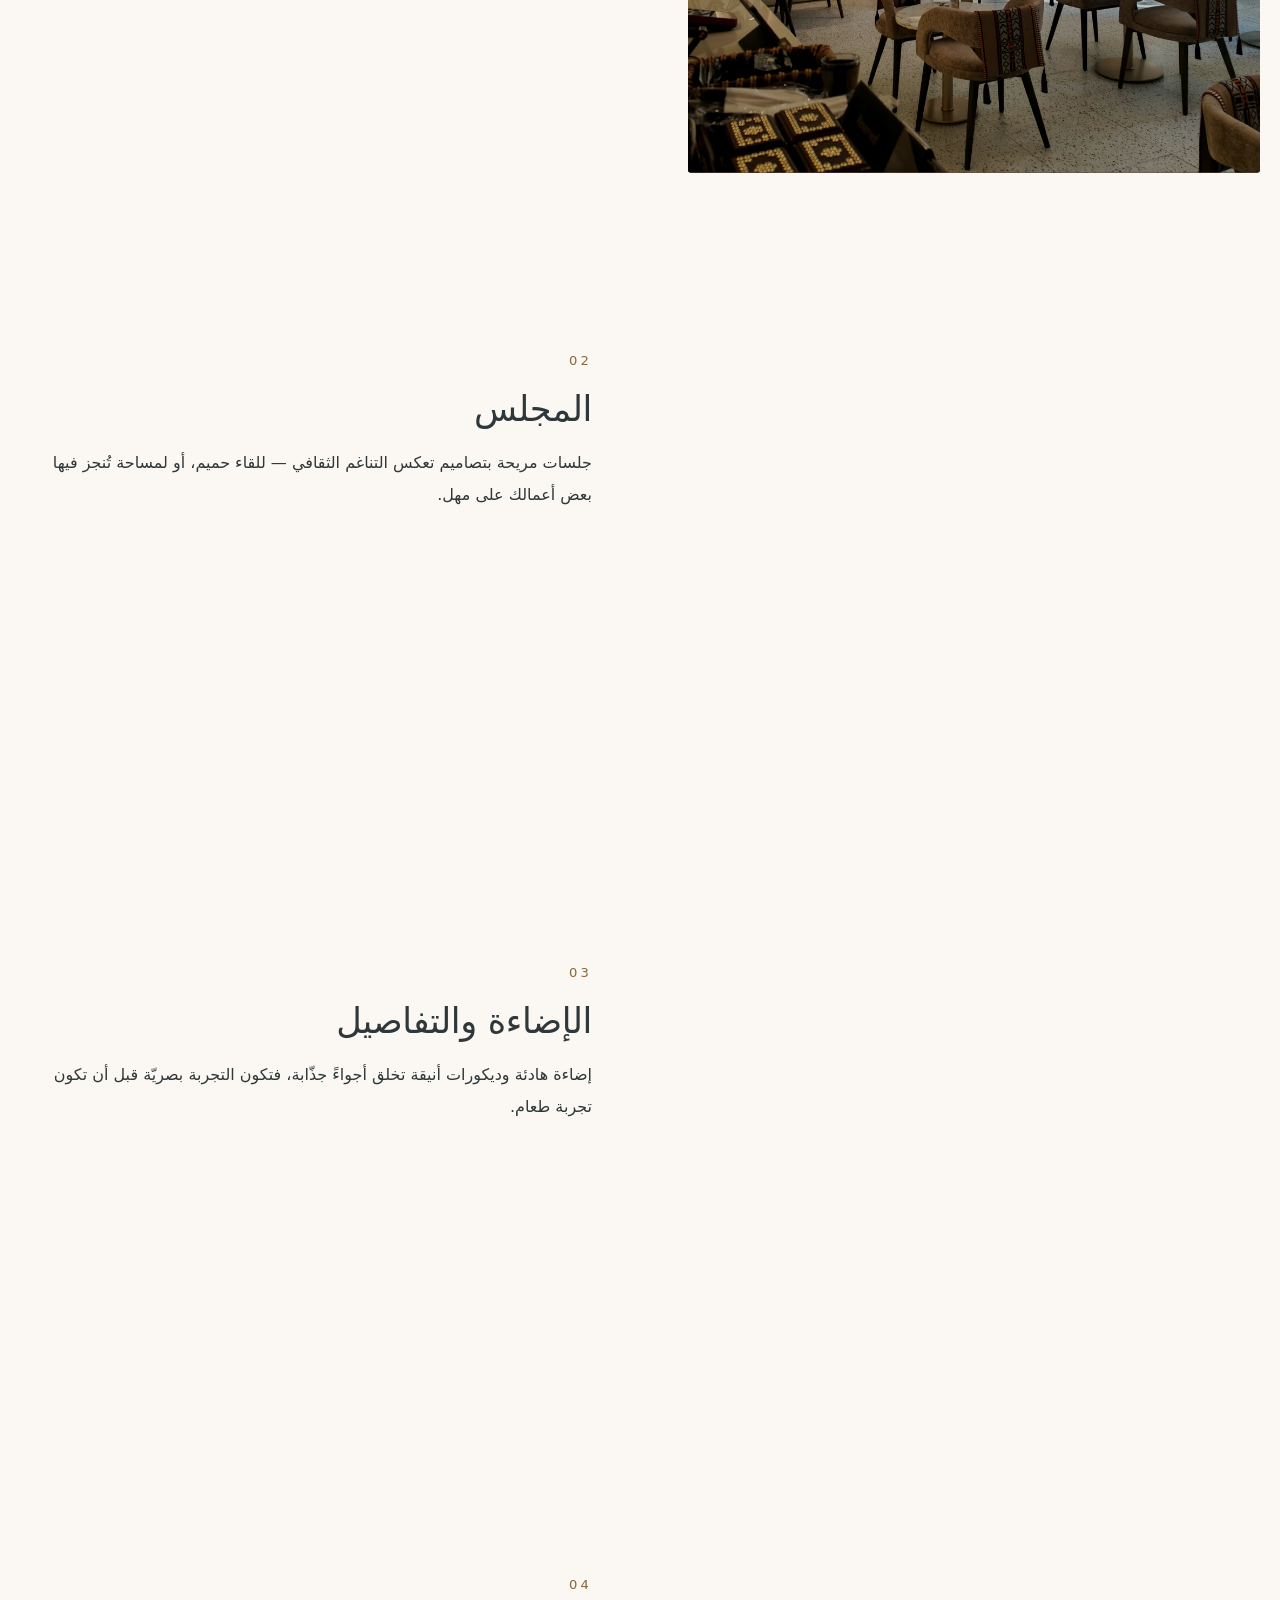
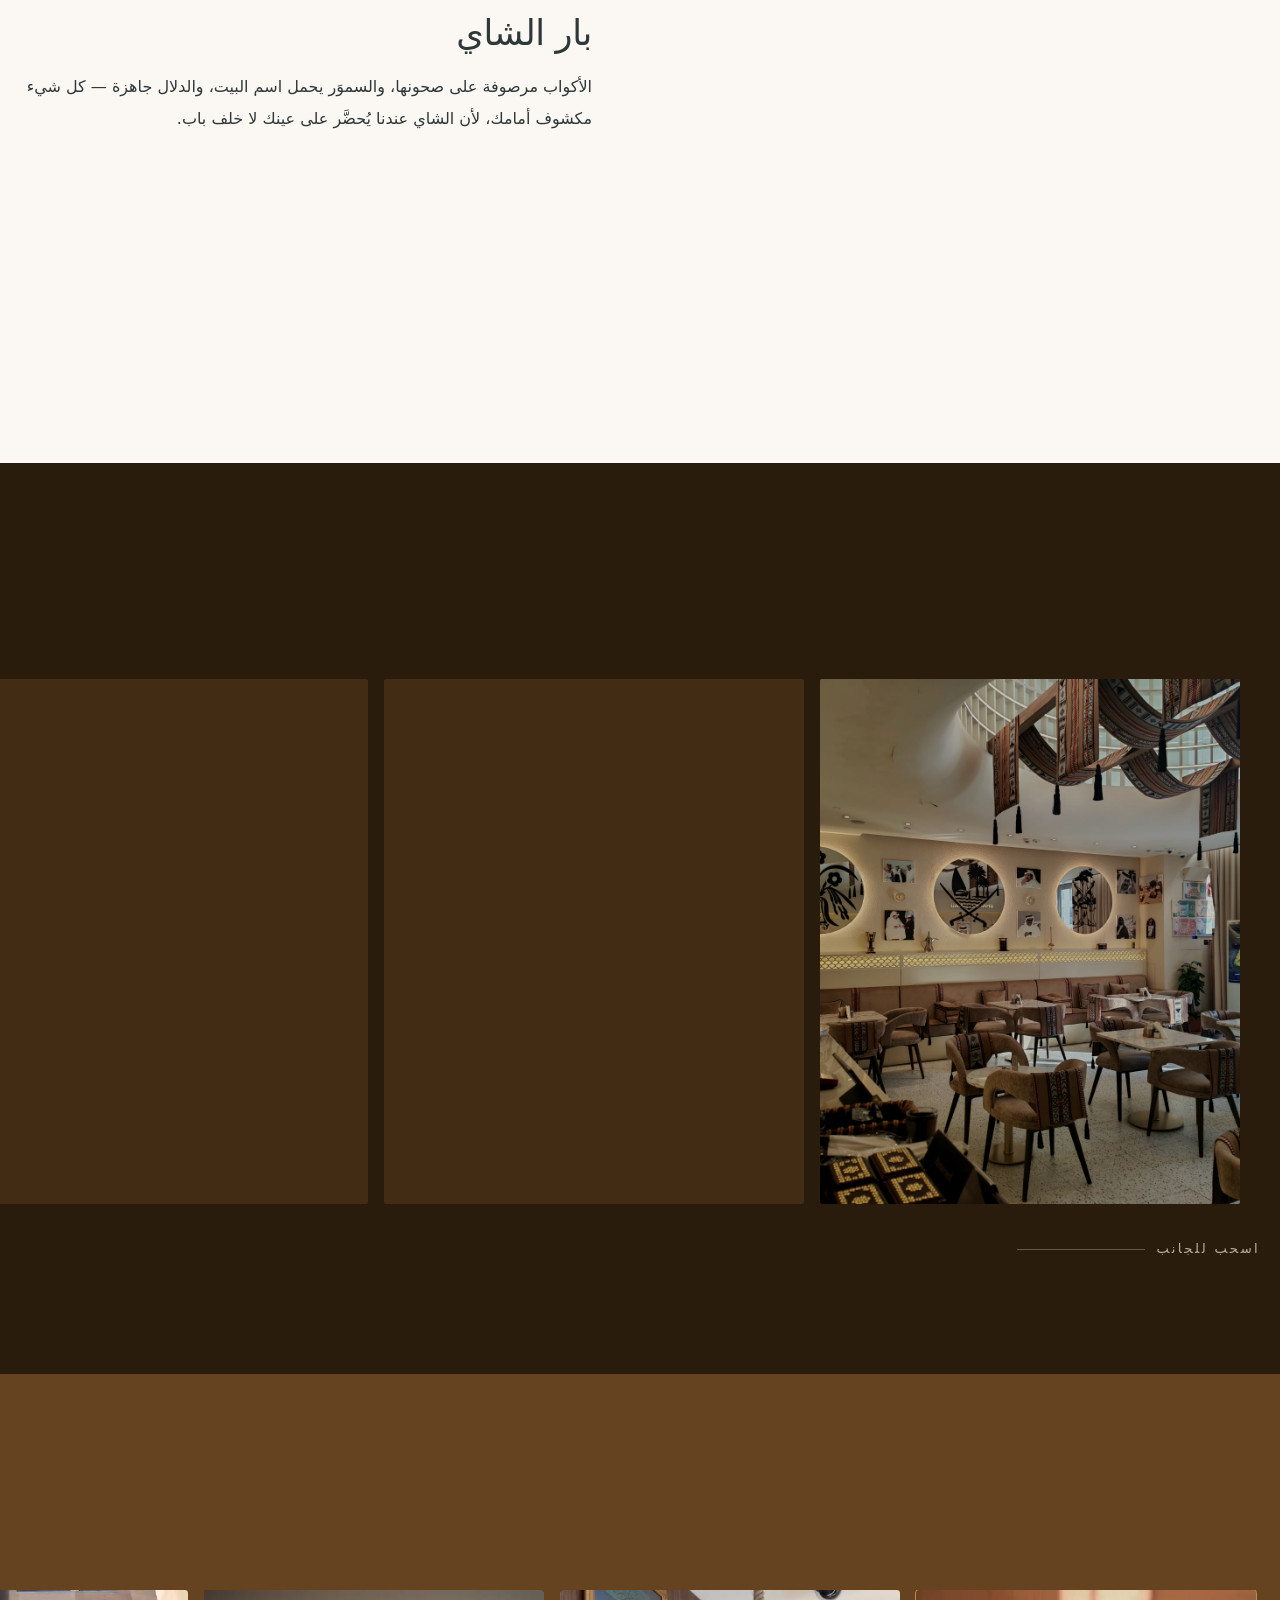
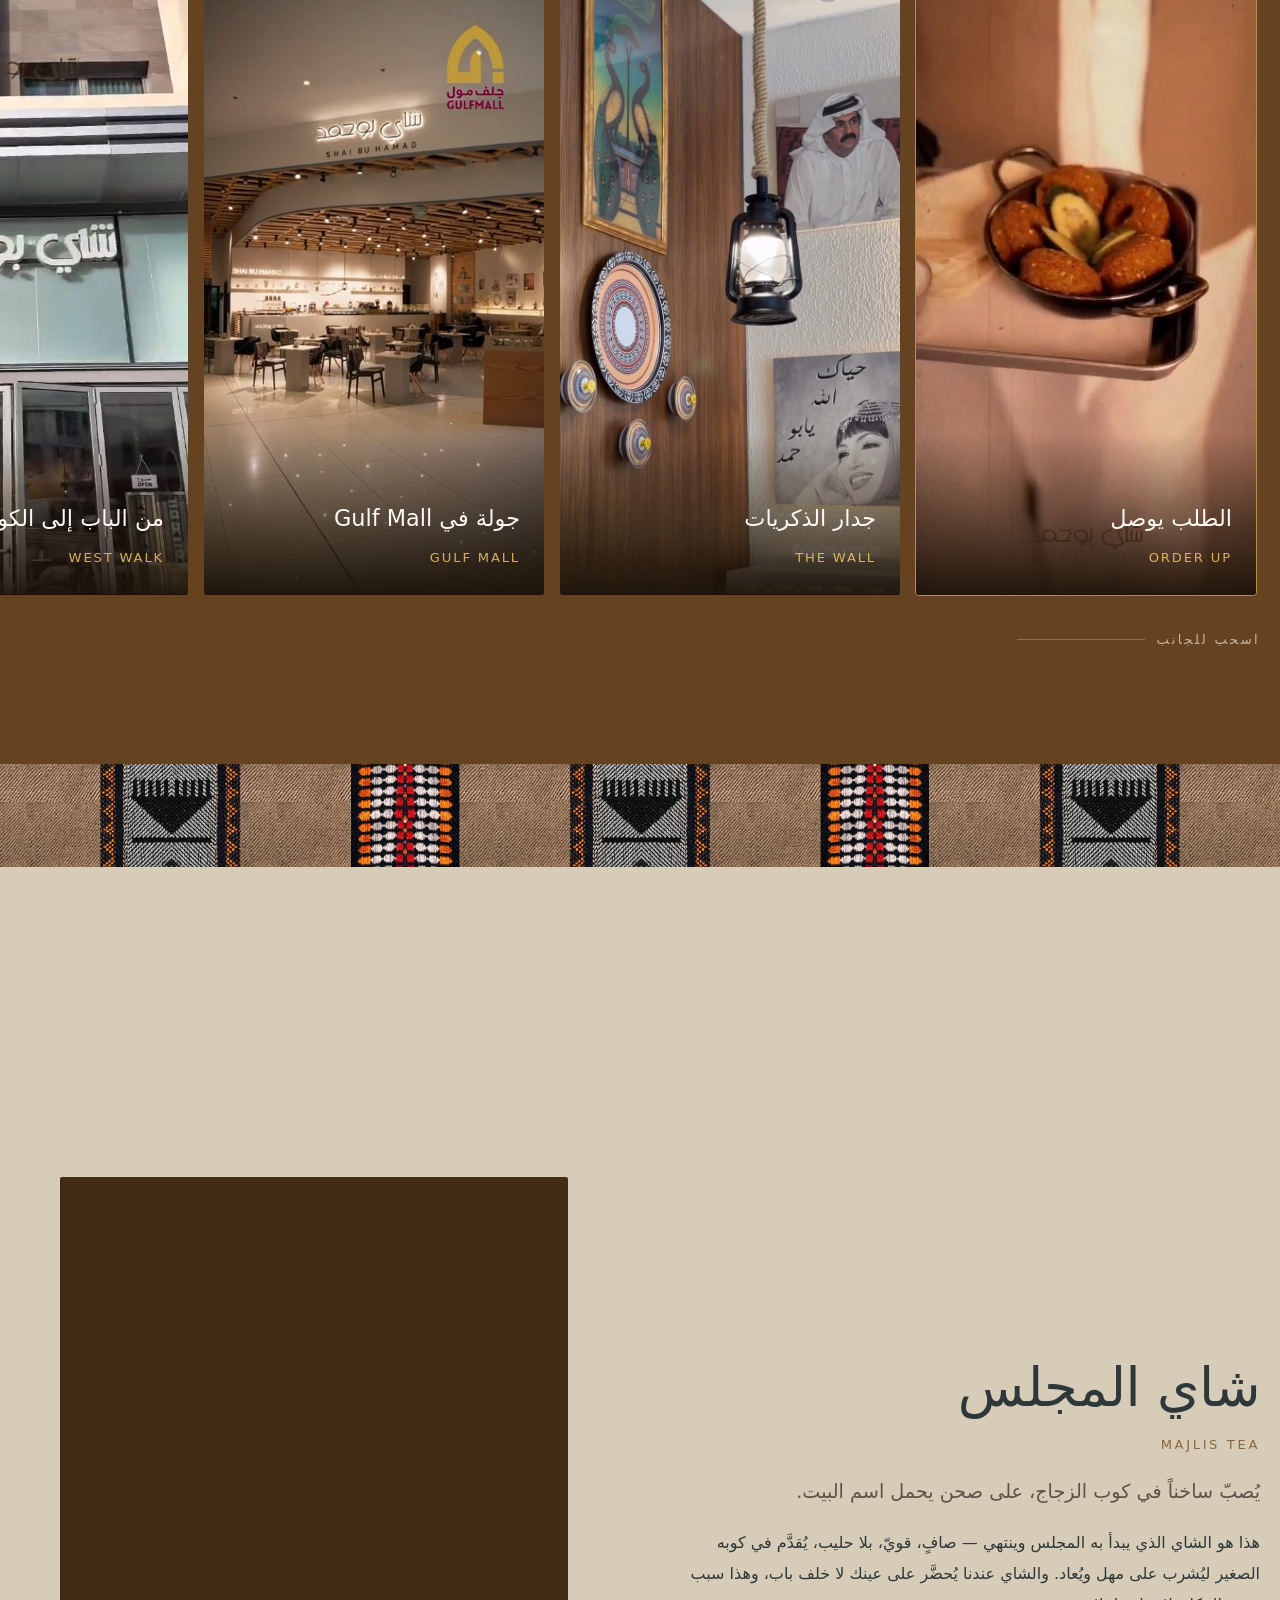
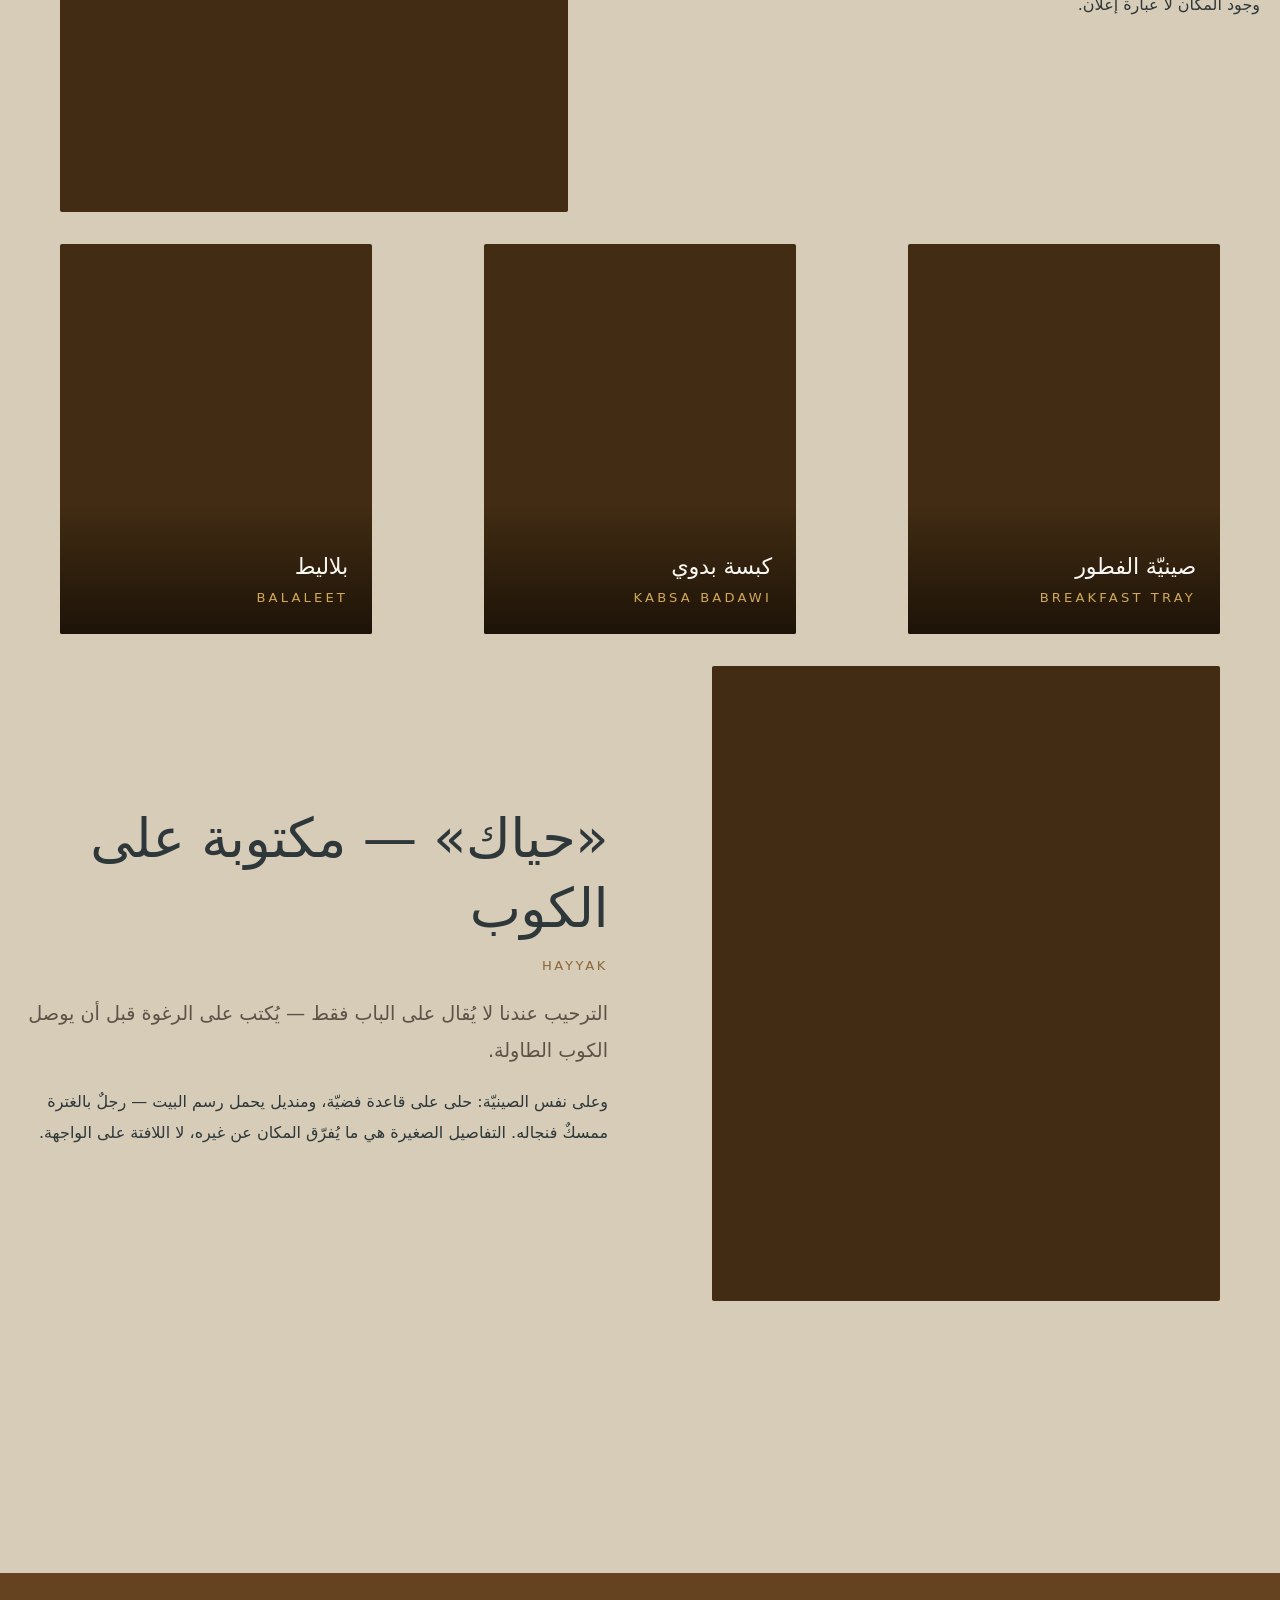
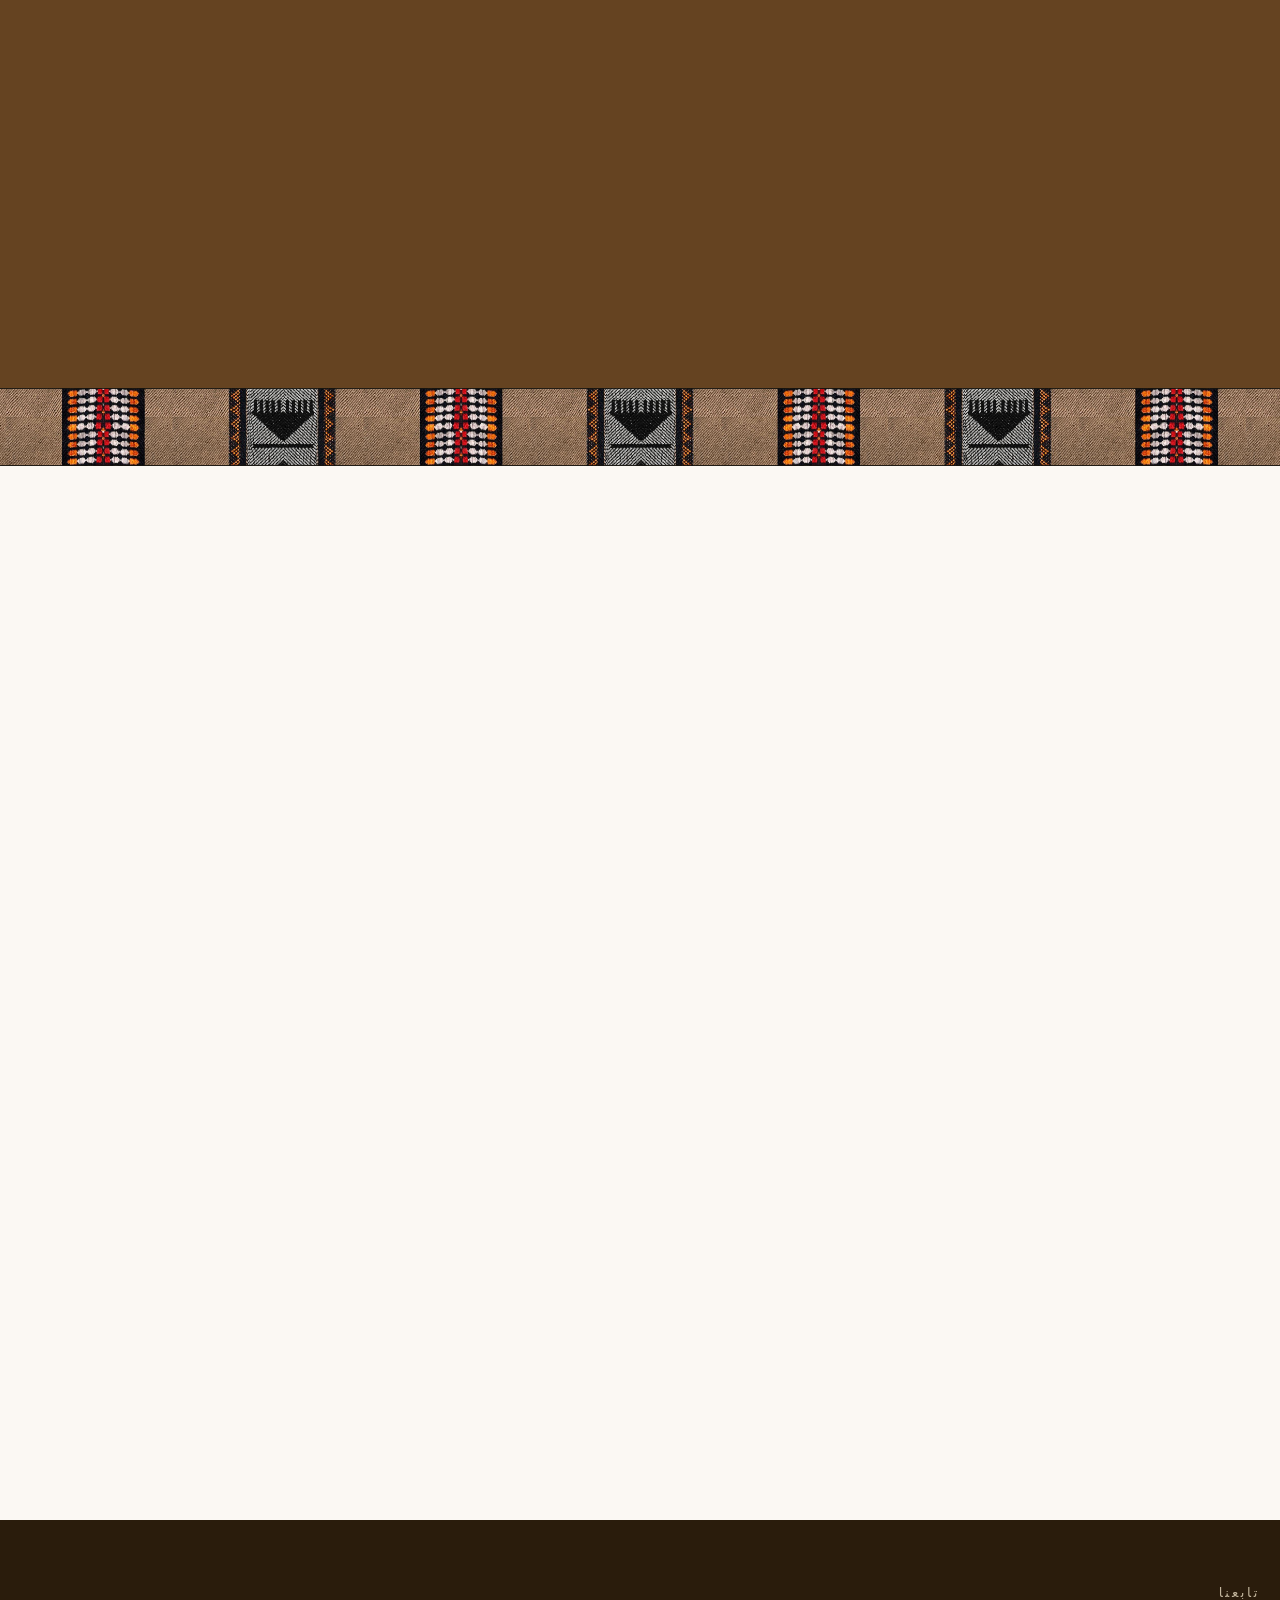
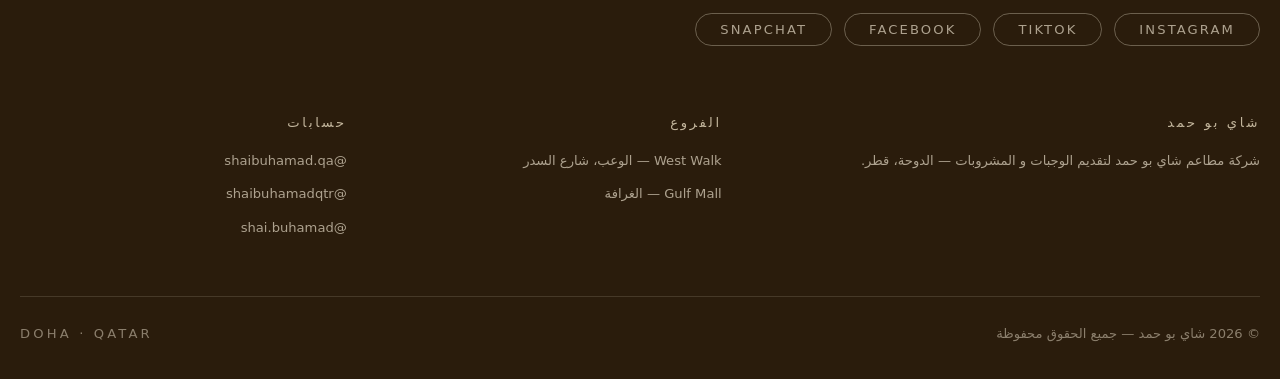
==== commit ff2bdf6f: "fix: un-squash the curtain logo, and take the priceless cards off the page Two things, both reported" ====
--- a/index.html
+++ b/index.html
@@ -51,9 +51,9 @@
 <link rel="preconnect" href="https://fonts.googleapis.com">
 <link rel="preconnect" href="https://fonts.gstatic.com" crossorigin>
 <link rel="stylesheet" href="https://fonts.googleapis.com/css2?family=Alexandria:wght@100;200;300;400;500&display=swap">
-<link rel="stylesheet" href="assets/css/styles.css?v=9">
-<link rel="stylesheet" href="assets/css/scenes.css?v=9">
-<link rel="stylesheet" href="assets/css/cinematic.css?v=9">
+<link rel="stylesheet" href="assets/css/styles.css?v=10">
+<link rel="stylesheet" href="assets/css/scenes.css?v=10">
+<link rel="stylesheet" href="assets/css/cinematic.css?v=10">
 
 <!-- The hero photograph is the largest thing above the fold; preloading it is
      the difference between the first screen appearing at once and appearing
@@ -661,53 +661,6 @@
 
       <!-- MENU:START — generated by tools/build_menu.py from data/menu.json.
            Do not hand-edit: edit the JSON and re-run the script. -->
-      <ul class="grid grid--3">
-        <li class="card" data-category="tea" data-featured data-reveal>
-          <h3>قوري شاي المجلس</h3>
-          <p class="lat">Majlis Tea Pot</p>
-          <p>قوري شاي يُقدَّم على طريقة المجلس القطري، للجلسات الطويلة والمشاركة</p>
-        </li>
-        <li class="card" data-category="tea" data-featured data-reveal>
-          <h3>كرك</h3>
-          <p class="lat">Karak</p>
-          <p>كوب الكرك بنكهته الغنية — لا تكتمل الجلسة إلا به</p>
-        </li>
-        <li class="card" data-category="coffee" data-featured data-reveal>
-          <h3>قهوة عربية</h3>
-          <p class="lat">Arabic Coffee</p>
-          <p>خلطتنا الخاصة، لمحبّي القهوة العربية الأصيلة</p>
-        </li>
-        <li class="card" data-category="cold" data-reveal>
-          <h3>عصير الرمان الطازج</h3>
-          <p class="lat">Fresh Pomegranate</p>
-          <p>رمان طازج، يُعصر عند الطلب</p>
-        </li>
-        <li class="card" data-category="cold" data-reveal>
-          <h3>شيك الطيبين</h3>
-          <p class="lat">Al Tayebeen Shake</p>
-          <p>من خلطاتنا المبتكرة الخاصة</p>
-        </li>
-        <li class="card" data-category="savoury" data-reveal>
-          <h3>سندويش جبن</h3>
-          <p class="lat">Cheese Sandwich</p>
-          <p>سندويش محشو ساخن بالجبن</p>
-        </li>
-        <li class="card" data-category="savoury" data-reveal>
-          <h3>سندويش لحم</h3>
-          <p class="lat">Meat Sandwich</p>
-          <p>سندويش محشو ساخن باللحم</p>
-        </li>
-        <li class="card" data-category="savoury" data-reveal>
-          <h3>سندويش زعتر</h3>
-          <p class="lat">Zaatar Sandwich</p>
-          <p>سندويش محشو ساخن بالزعتر</p>
-        </li>
-        <li class="card" data-category="bakery" data-reveal>
-          <h3>معجنات</h3>
-          <p class="lat">Pastries</p>
-          <p>تشكيلة معجنات بكل أنواعها</p>
-        </li>
-      </ul>
 
       <aside class="menu-live" data-reveal>
         <div>
@@ -850,6 +803,6 @@
   </div>
 </footer>
 
-<script src="assets/js/app.js?v=9"></script>
+<script src="assets/js/app.js?v=10"></script>
 </body>
 </html>
--- a/assets/css/styles.css
+++ b/assets/css/styles.css
@@ -104,7 +104,20 @@
 
 p { margin: 0 0 var(--s-4); max-width: var(--measure); }
 a { color: inherit; text-decoration: none; }
-img, svg, video { display: block; max-width: 100%; }
+/* `height: auto` is load-bearing, not boilerplate.
+
+   Every <img> on this page carries width and height attributes, which is
+   right — they reserve the box and stop the layout jumping as photographs
+   arrive. But those attributes also act as presentational hints, so an image
+   whose CSS sets a width and no height keeps the attribute's pixel height and
+   is squashed by whatever the two numbers disagree by.
+
+   That is not hypothetical: .intro__logo sets `width: min(74vw, 460px)` and
+   no height, so the curtain logo rendered 289x355 on a phone instead of
+   289x85 — a 1200x355 wordmark crushed to a ratio of 0.81. The owner saw it
+   and reported it. Fixing it here rather than only on that one rule means the
+   next image styled by width alone cannot repeat it. */
+img, svg, video { display: block; max-width: 100%; height: auto; }
 ul { margin: 0; padding: 0; list-style: none; }
 :focus-visible { outline: 2px solid var(--brown-soft); outline-offset: 4px; }
 
--- a/assets/css/scenes.css
+++ b/assets/css/scenes.css
@@ -176,6 +176,11 @@
 
 .intro__logo {
   width: min(74vw, 460px);          /* comfortably above the collapse point */
+  /* Explicit even though the base `img` rule now carries it, because this is
+     the rule that sets a width with no height and this is where the bug was:
+     the height="355" attribute stayed in force and crushed a 3.38 wordmark
+     into 0.81. Anyone editing the width here should see the pairing. */
+  height: auto;
   margin-inline: auto;
   opacity: 0;
   transform: translateY(14px) scale(.97);
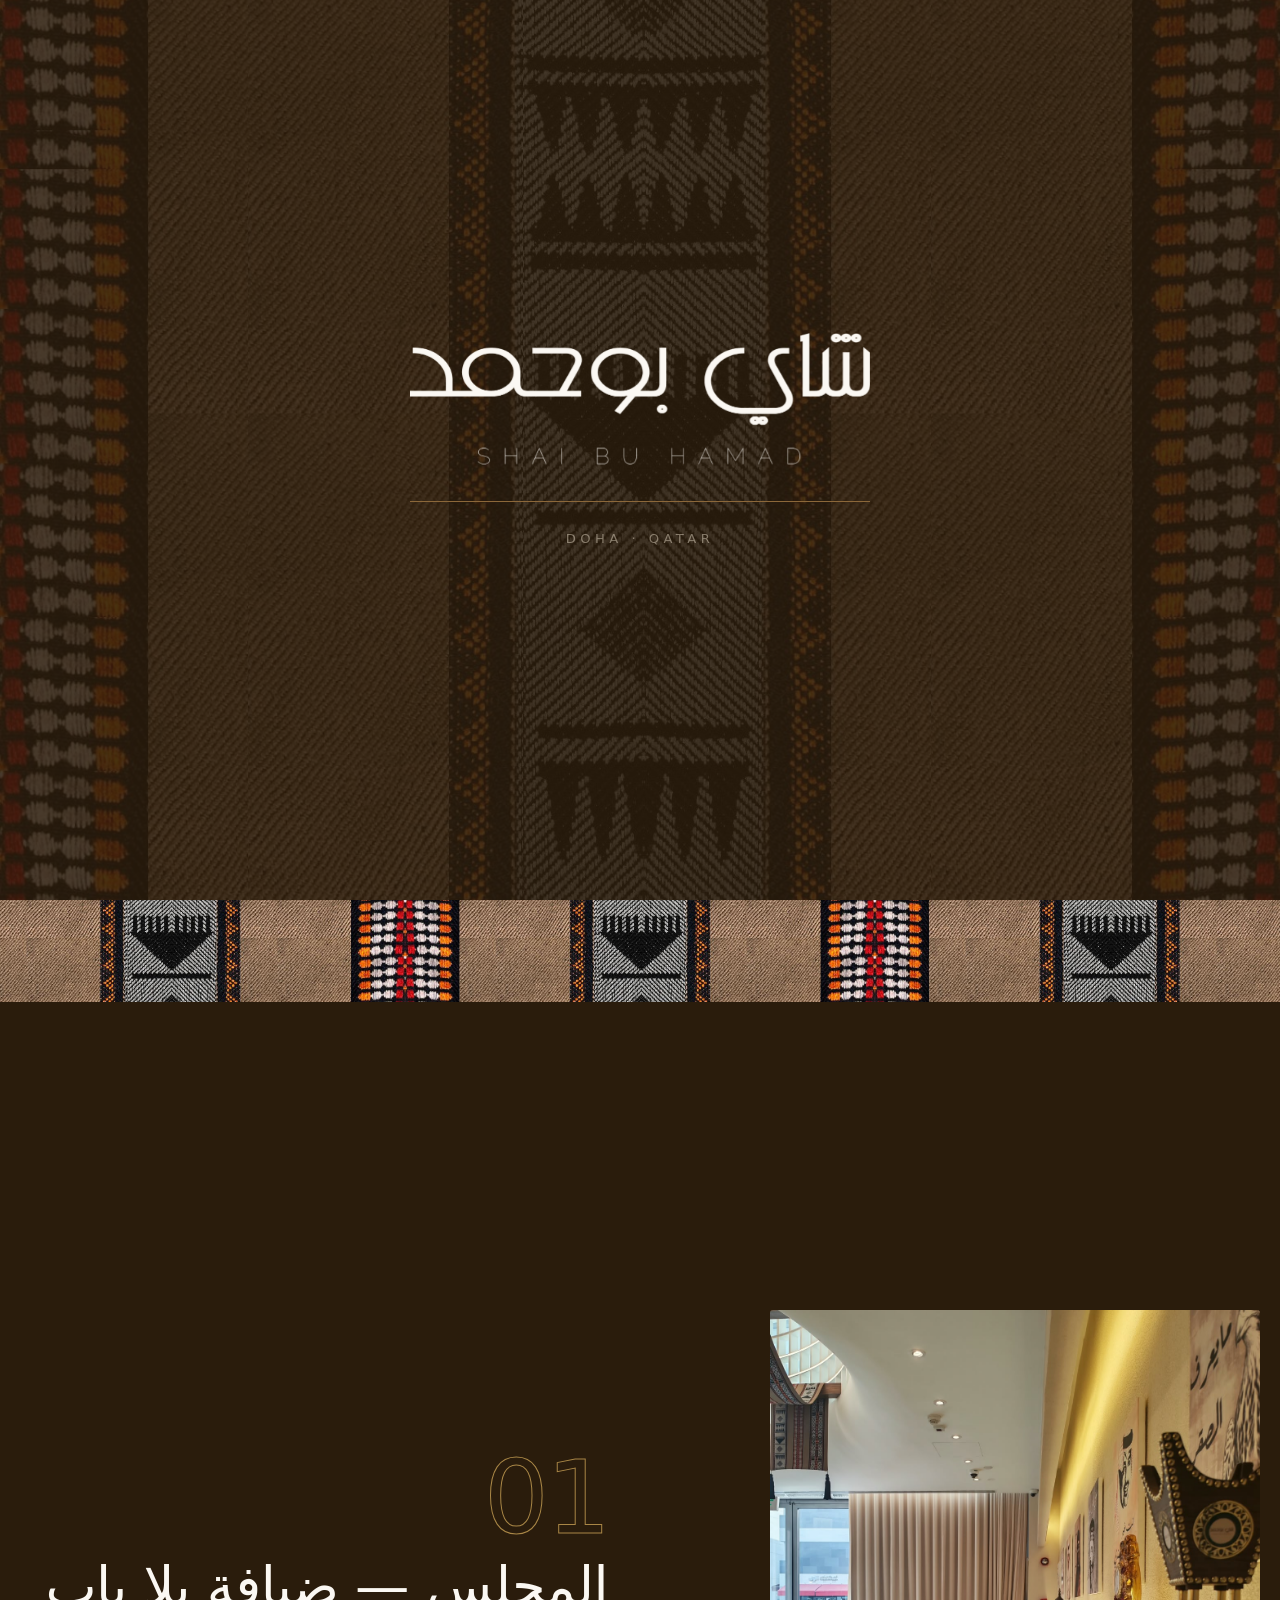
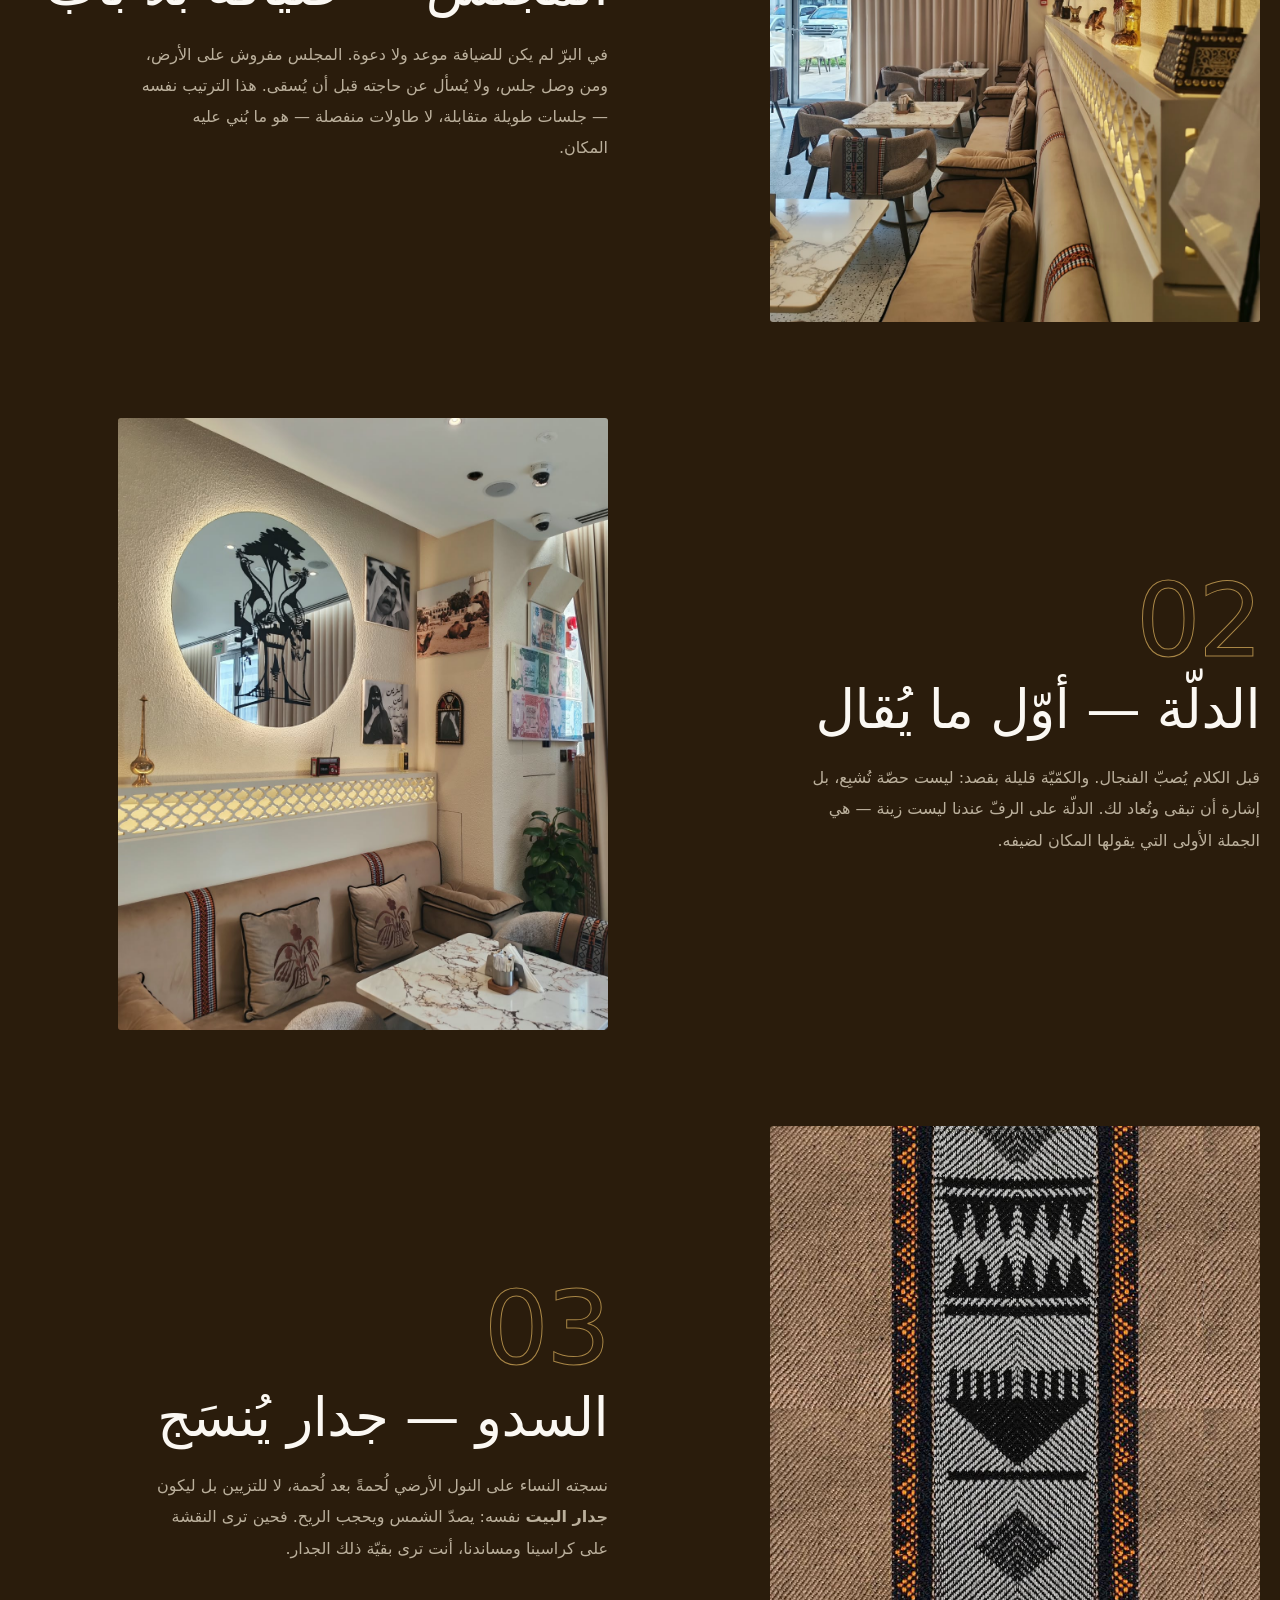
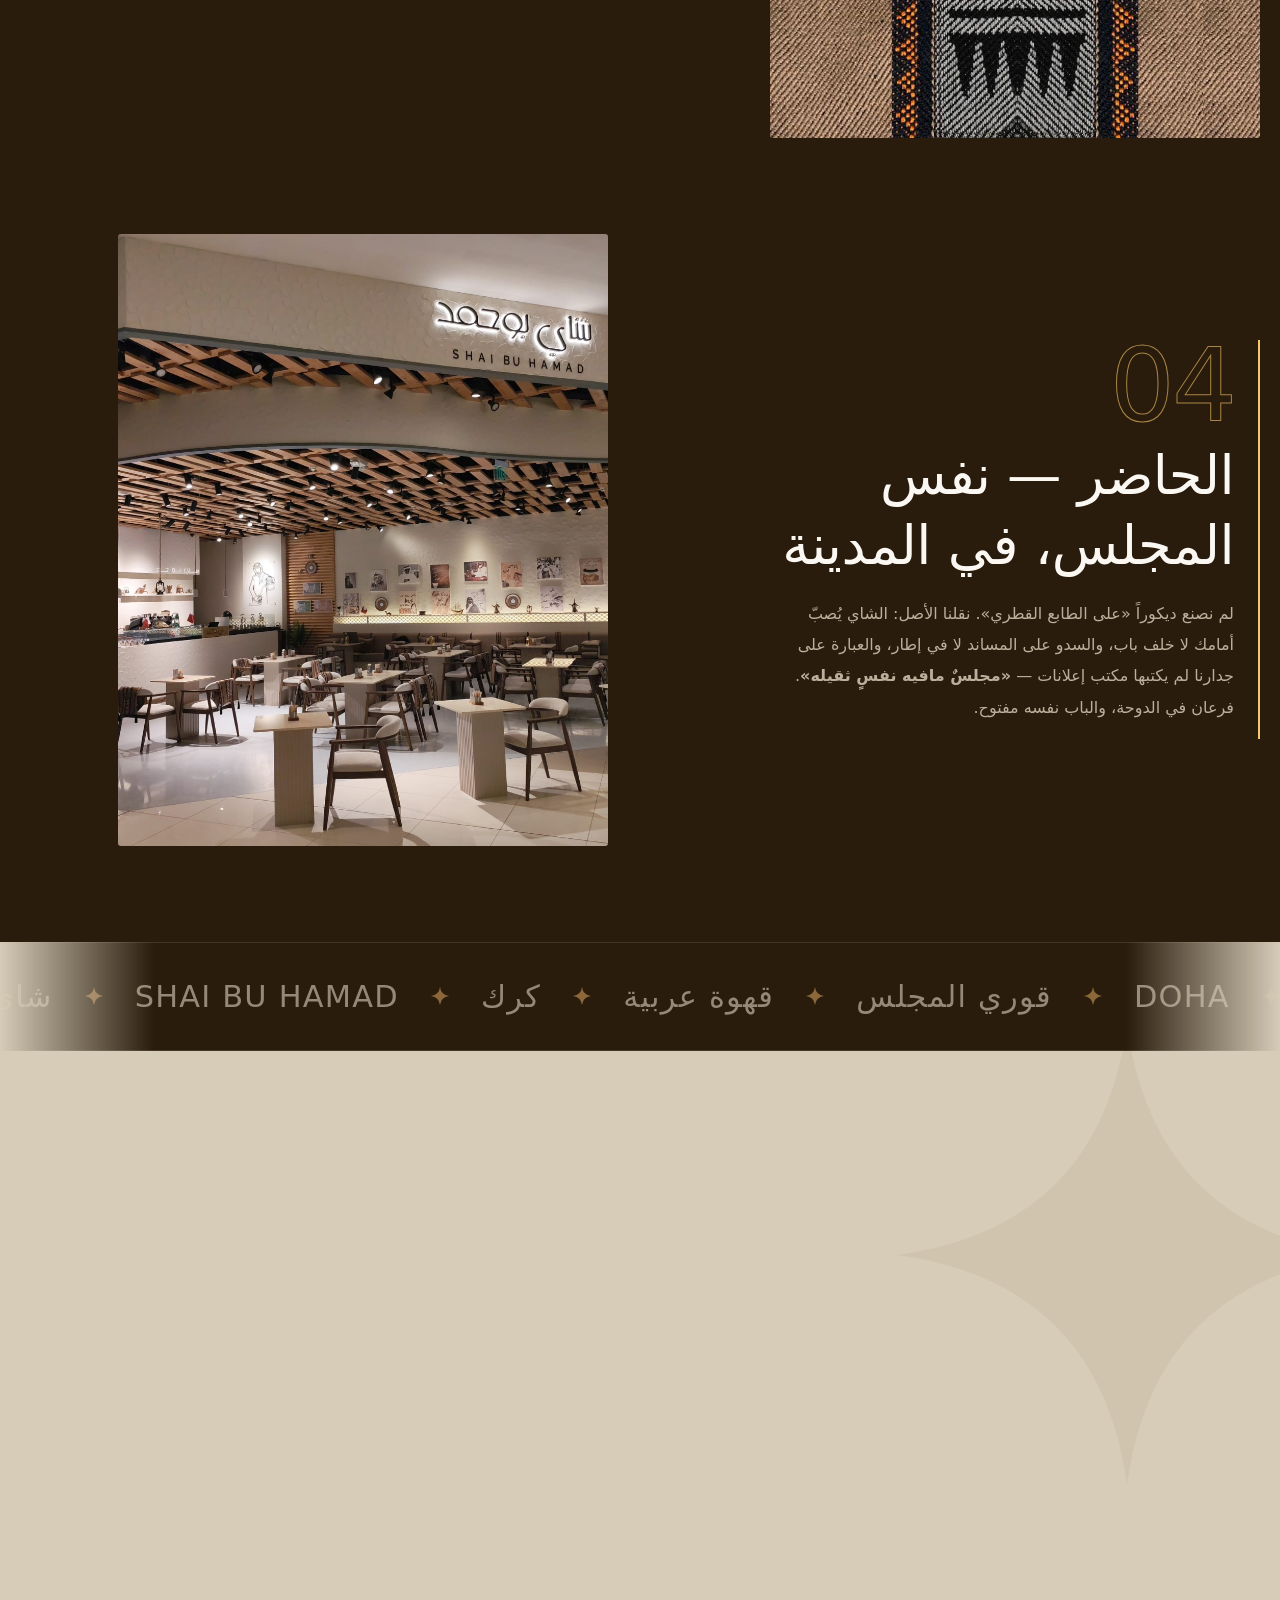
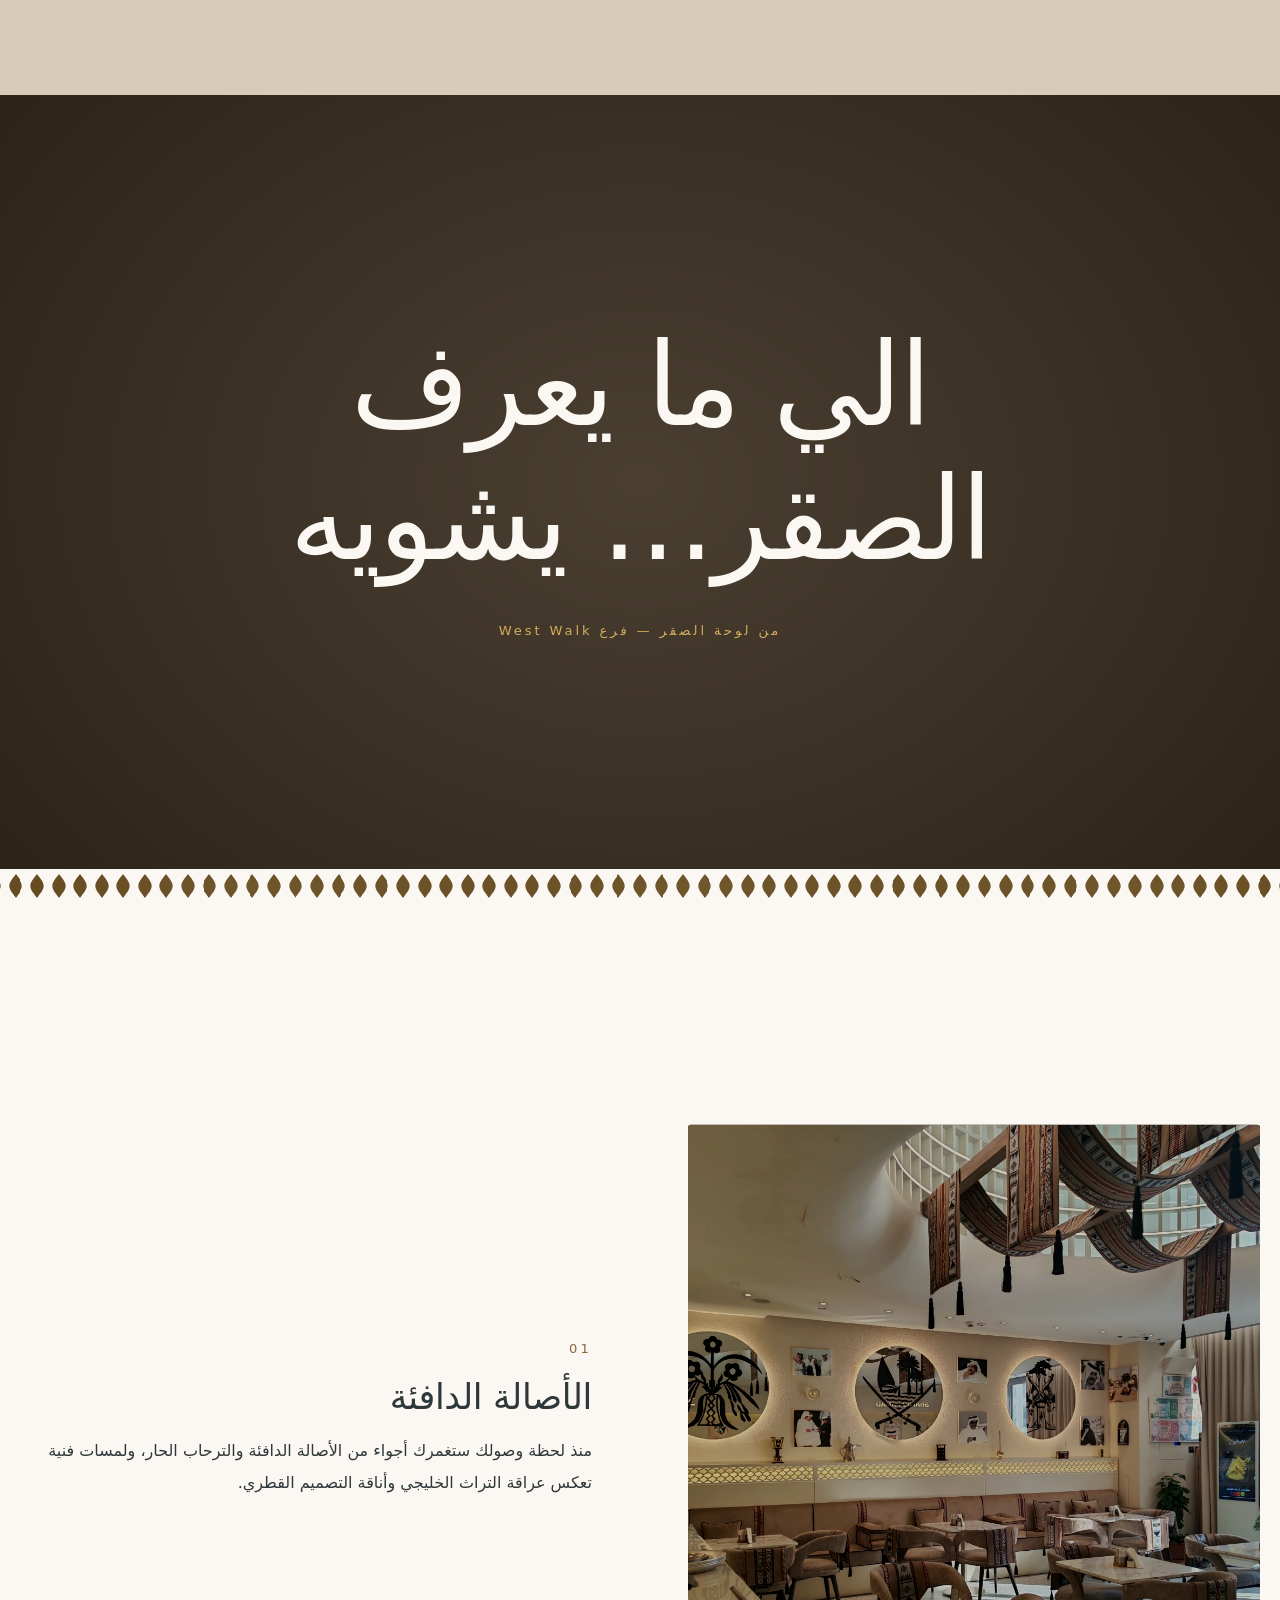
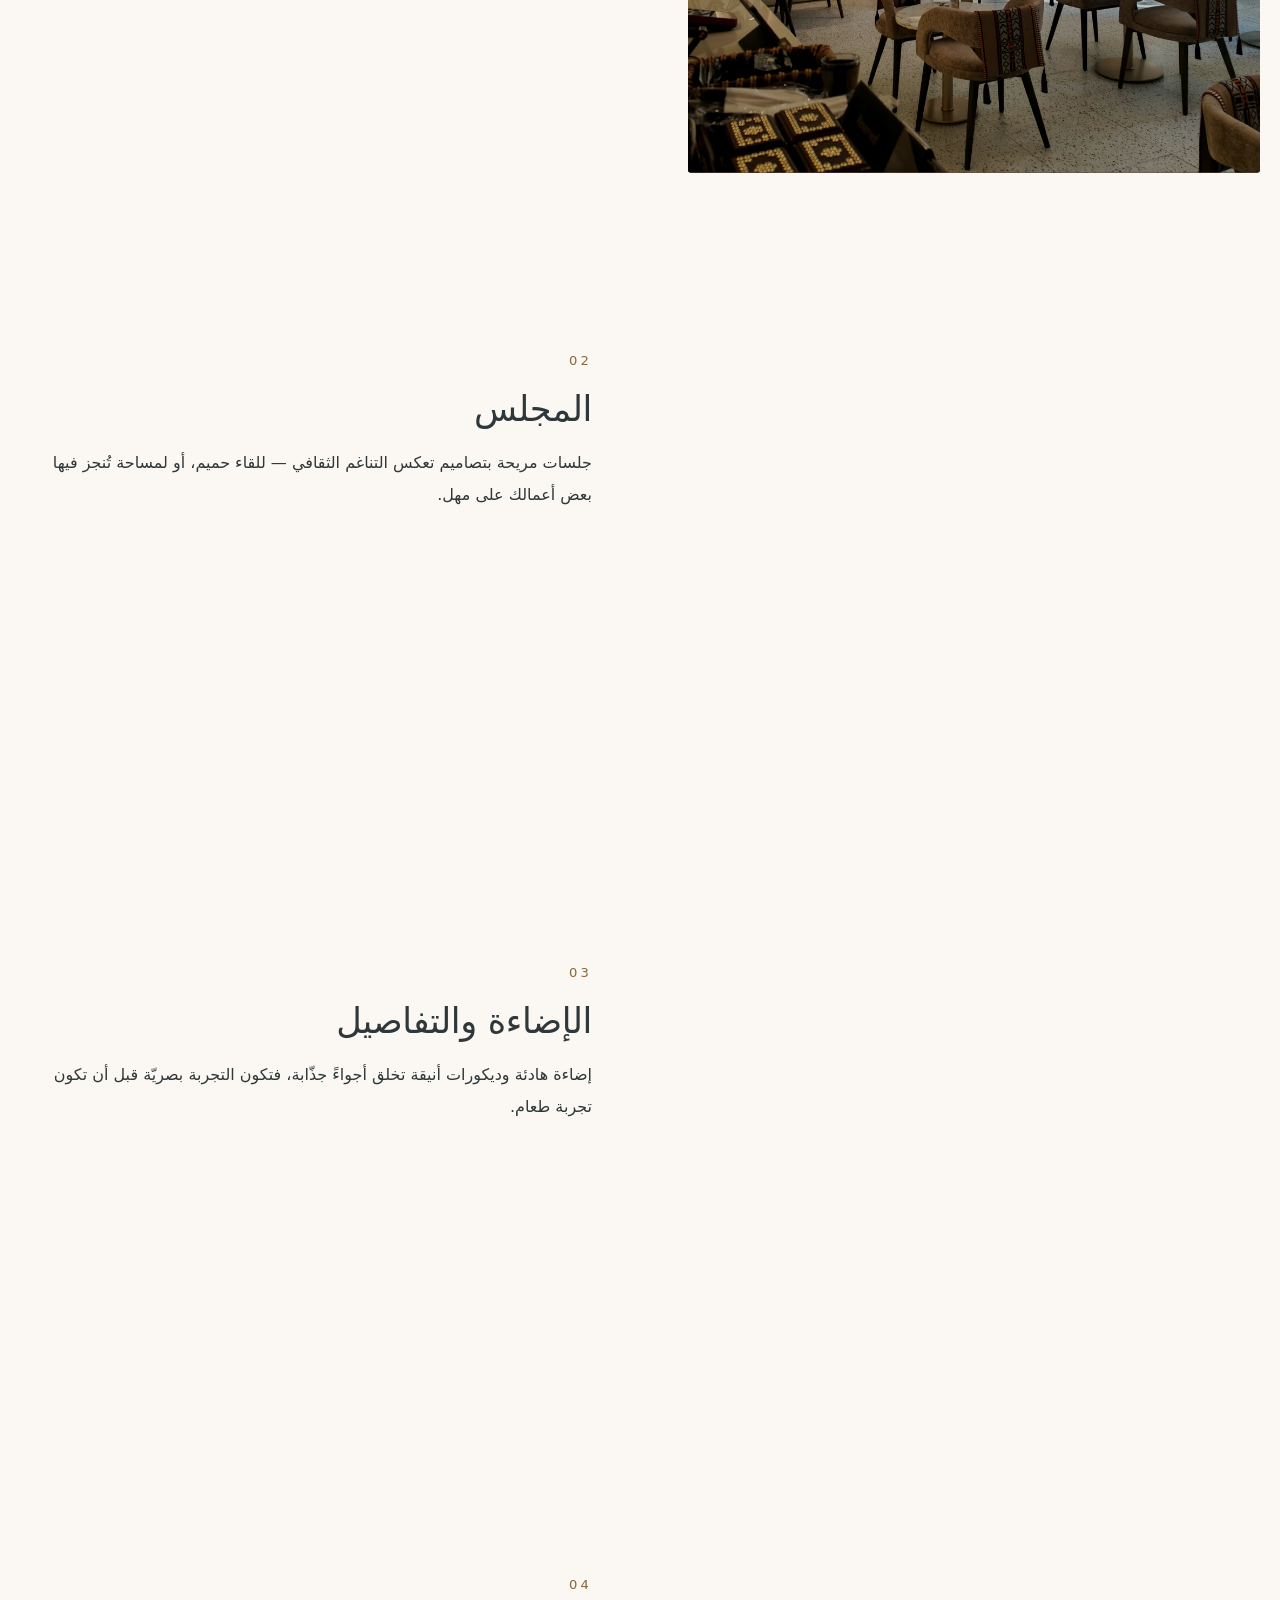
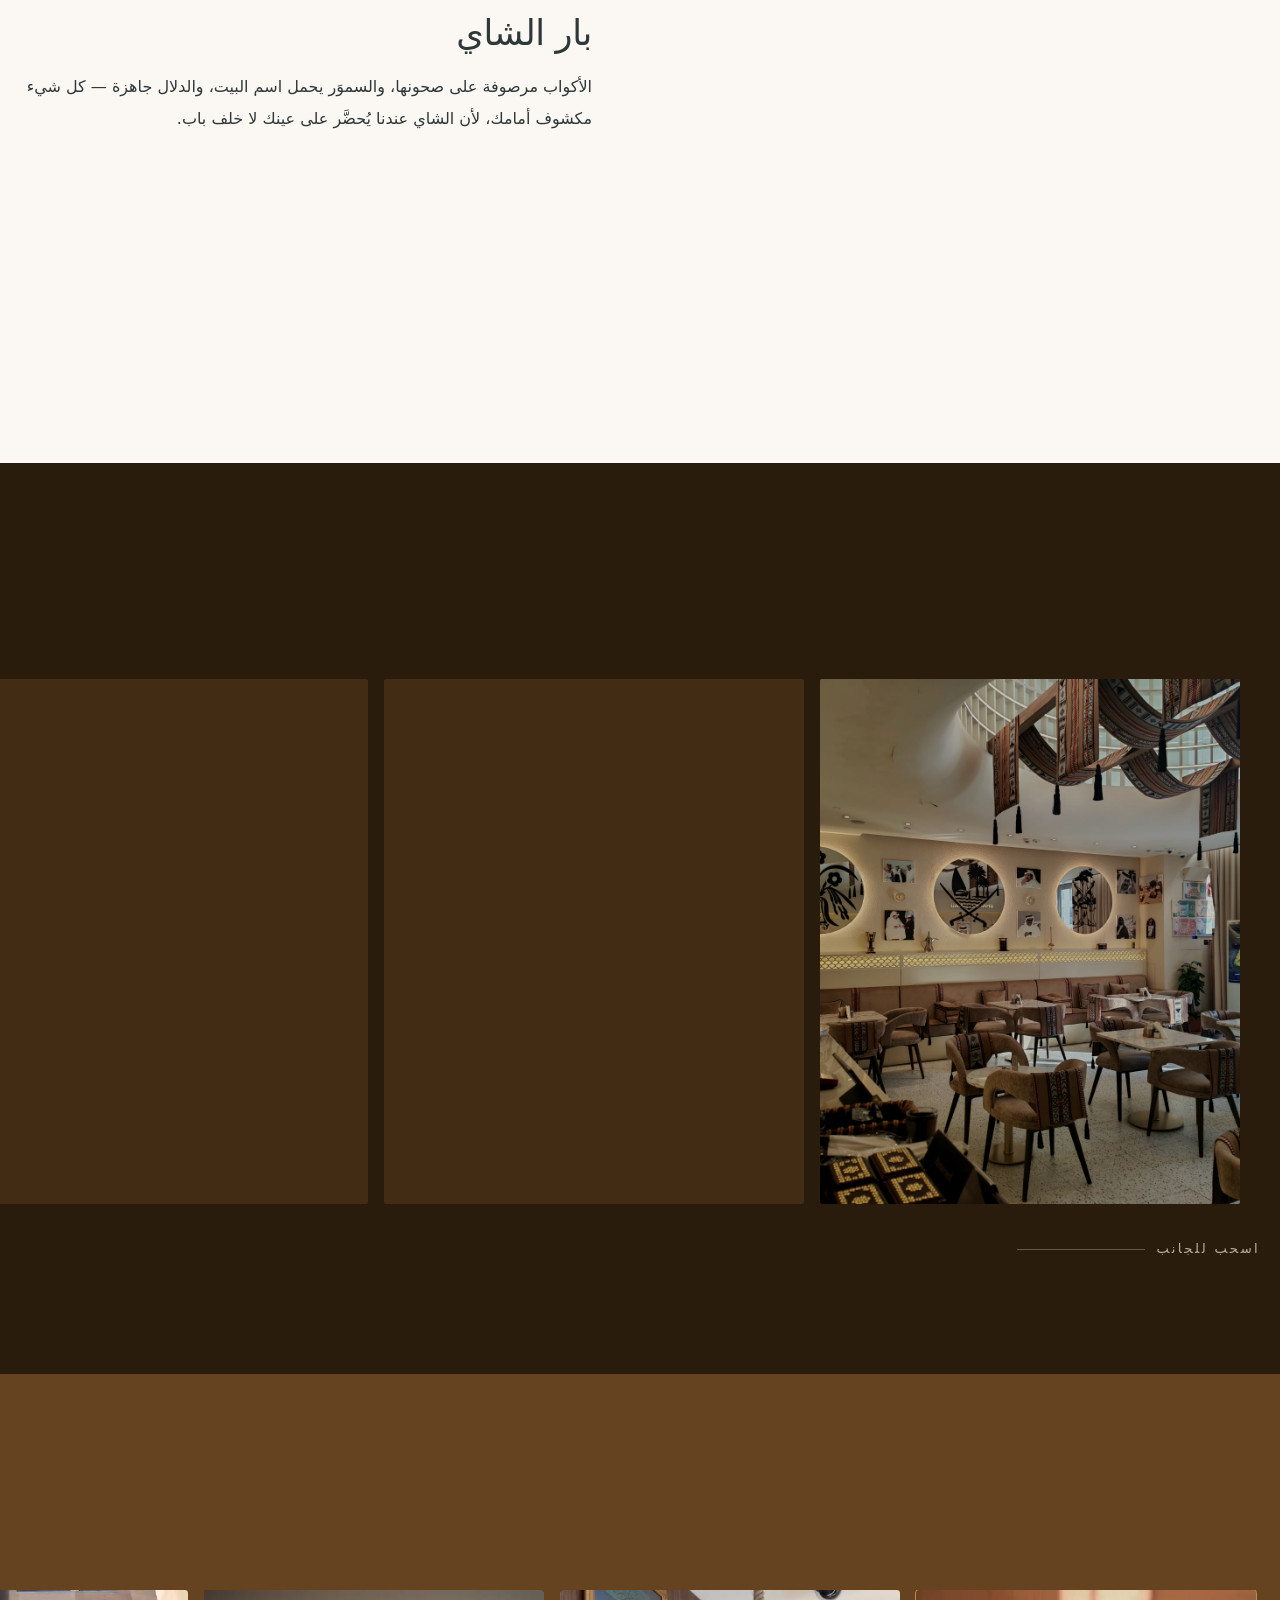
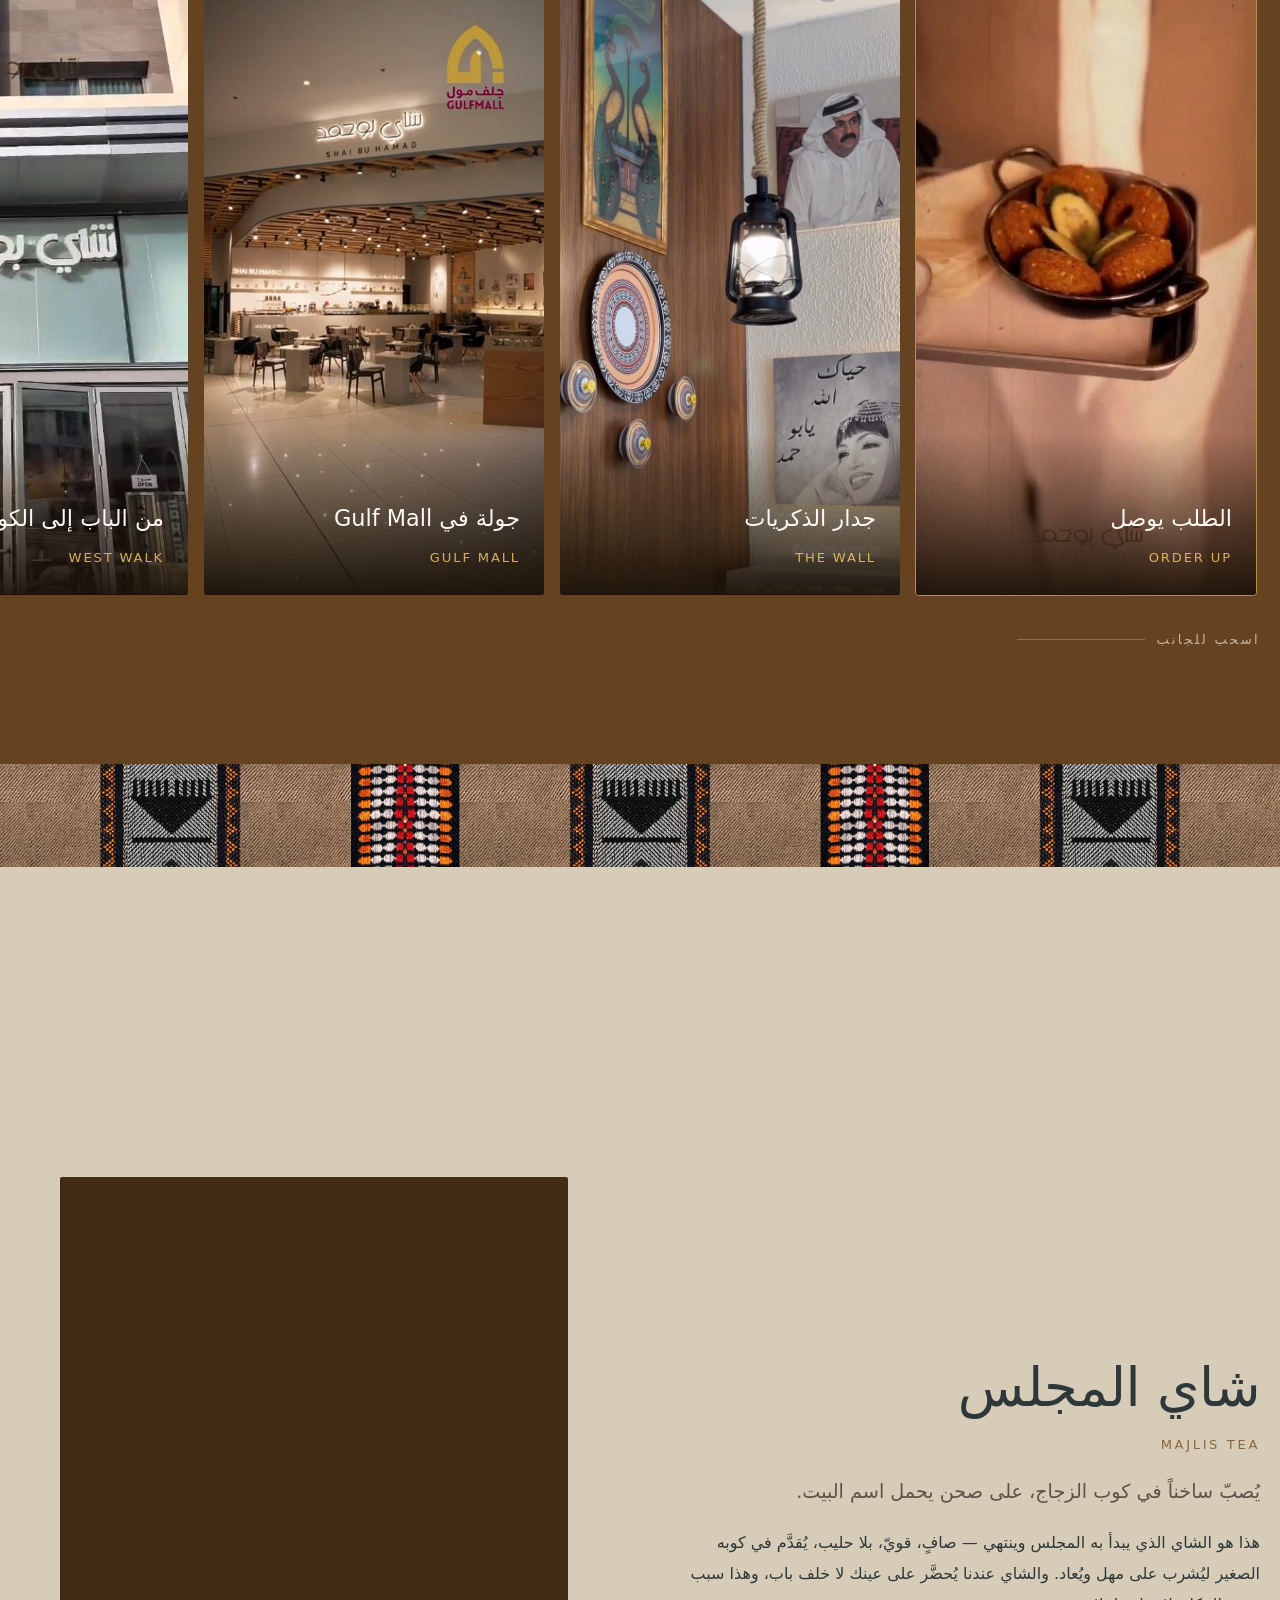
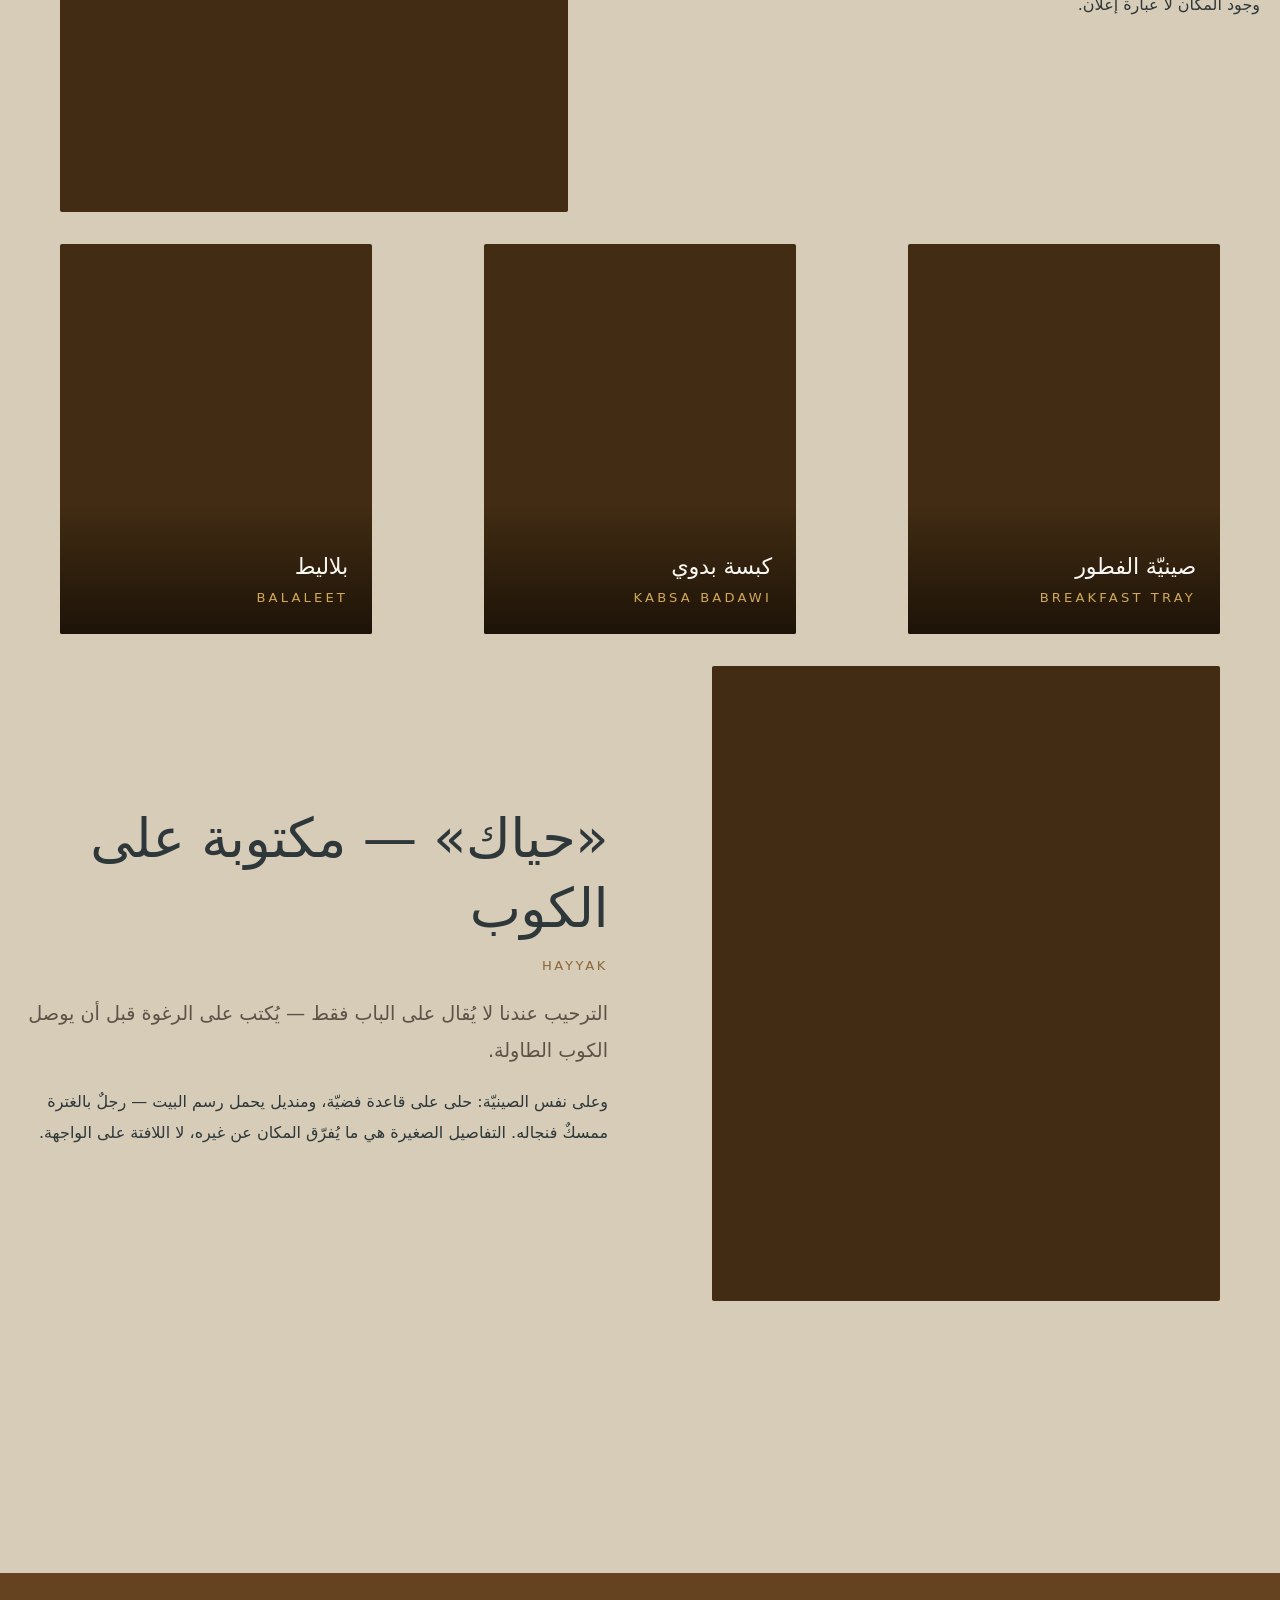
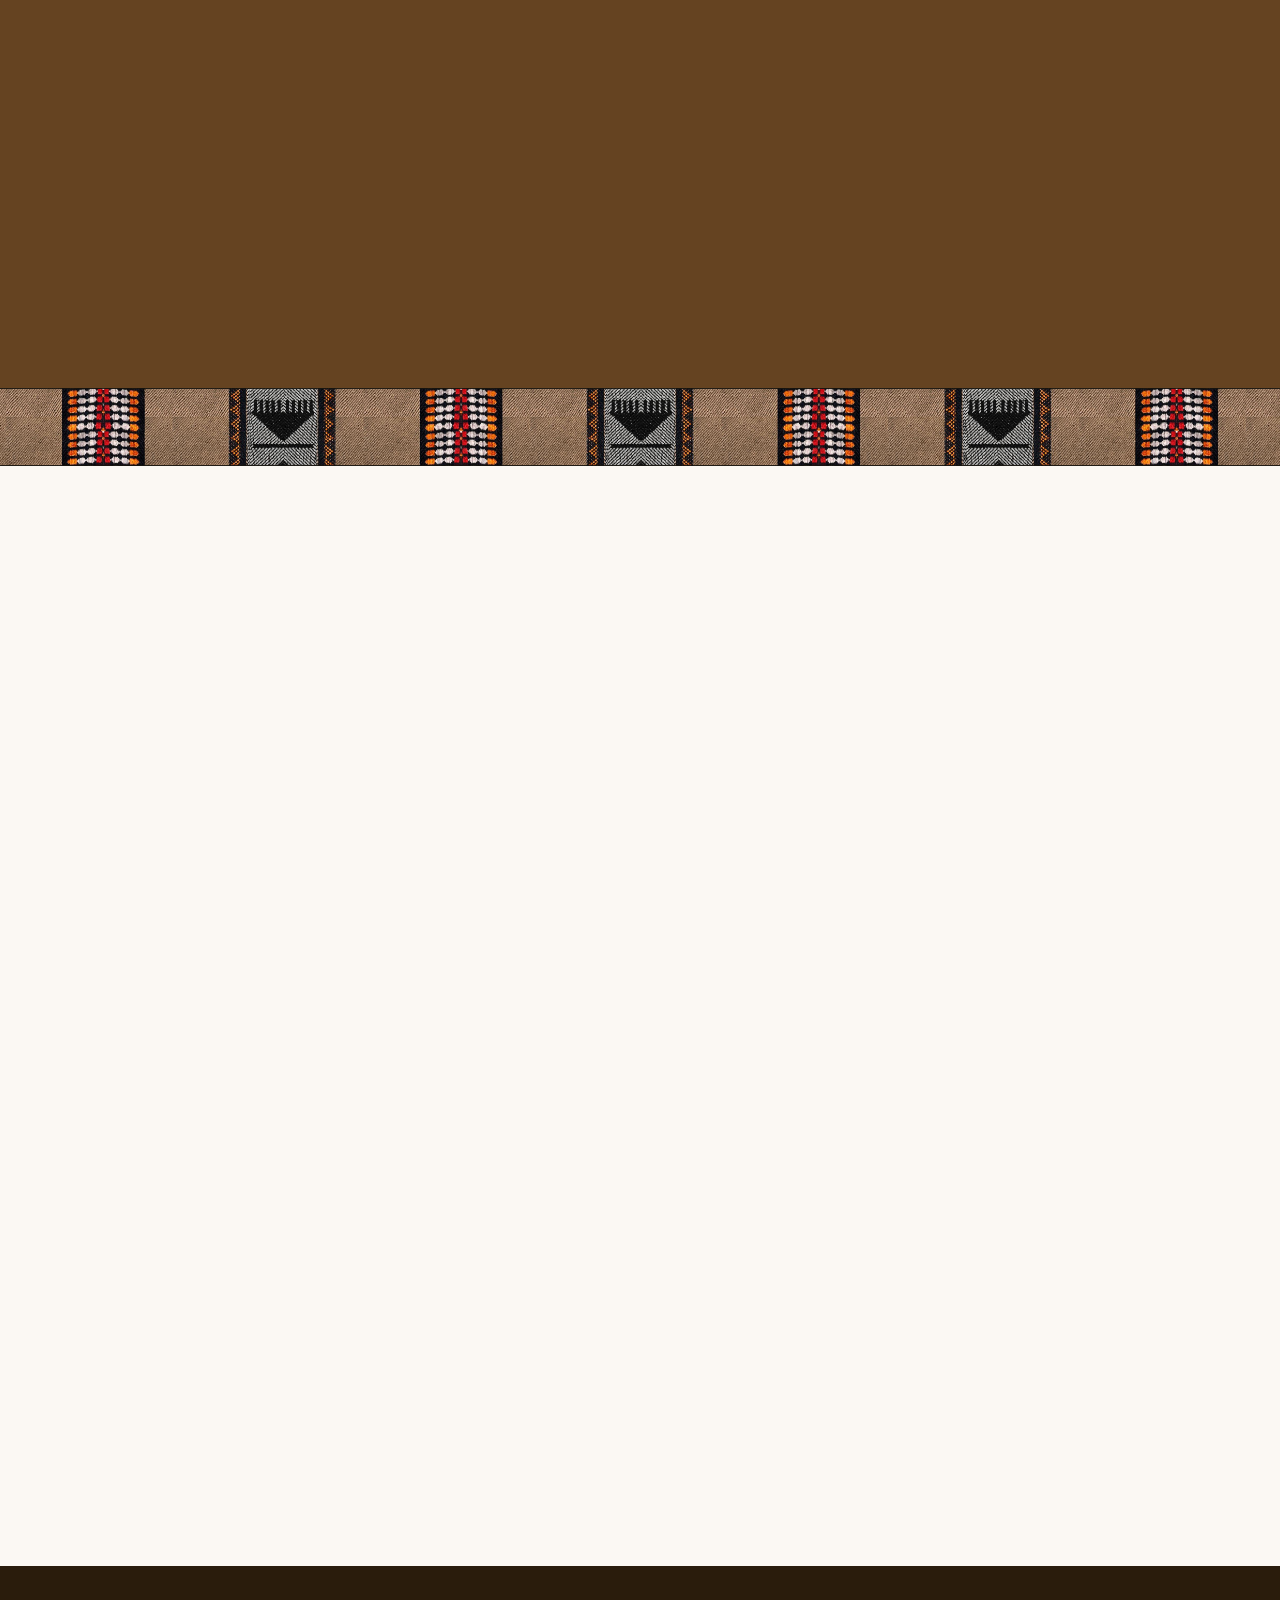
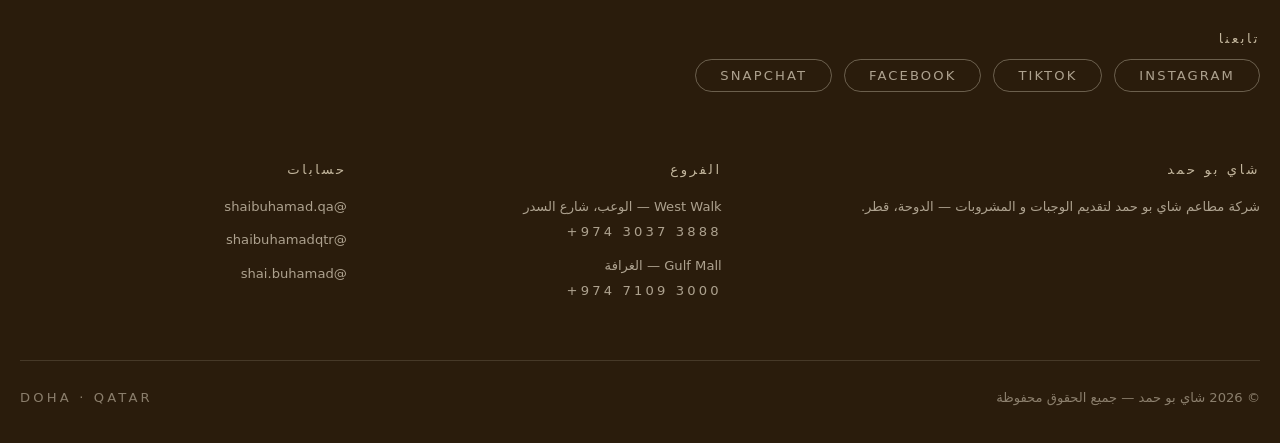
==== commit 7380fe63: "feat: real hours and phone numbers, and the branches as structured data The last four "awaiting data" ====
--- a/index.html
+++ b/index.html
@@ -51,9 +51,9 @@
 <link rel="preconnect" href="https://fonts.googleapis.com">
 <link rel="preconnect" href="https://fonts.gstatic.com" crossorigin>
 <link rel="stylesheet" href="https://fonts.googleapis.com/css2?family=Alexandria:wght@100;200;300;400;500&display=swap">
-<link rel="stylesheet" href="assets/css/styles.css?v=10">
-<link rel="stylesheet" href="assets/css/scenes.css?v=10">
-<link rel="stylesheet" href="assets/css/cinematic.css?v=10">
+<link rel="stylesheet" href="assets/css/styles.css?v=11">
+<link rel="stylesheet" href="assets/css/scenes.css?v=11">
+<link rel="stylesheet" href="assets/css/cinematic.css?v=11">
 
 <!-- The hero photograph is the largest thing above the fold; preloading it is
      the difference between the first screen appearing at once and appearing
@@ -62,6 +62,112 @@
      than it saves. The video is deliberately NOT preloaded. -->
 <link rel="preload" as="image" href="media/photos/west-walk/deco-05.jpeg" media="(max-width: 700px)">
 <link rel="preload" as="image" href="media/photos/west-walk/deco-01.jpeg" media="(min-width: 700.01px)">
+
+<!-- Structured data: the two branches as machine-readable places.
+
+     This is what puts opening hours, a phone number and a menu link into the
+     Google result itself instead of leaving them buried in the page — and it
+     is the one thing that partly repays what was lost when the item cards
+     came off. The cards carried "كرك" and "قهوة عربية" as text; `hasMenu`
+     hands the crawler the real menu instead, which is better data because it
+     is the menu the owner actually maintains.
+
+     Two notes on honesty, since structured data that contradicts the page is
+     treated as spam:
+
+     - Hours and numbers here are exactly the ones printed in the branches
+       section. If one changes, both change.
+     - West Walk closes for Friday prayer. There is no vocabulary for "shut
+       for half an hour at a time that moves through the year", and inventing
+       a fixed time would be publishing a wrong one, so Friday is left as the
+       full range here and the closure is stated in words on the page.
+
+     It survives `script-src 'self'` with no 'unsafe-inline': a script element
+     with a non-JavaScript type is a data block, never prepared for
+     execution, so CSP's inline check is not reached. Verified in the browser
+     against the live meta CSP rather than taken on faith. -->
+<script type="application/ld+json">
+{
+  "@context": "https://schema.org",
+  "@graph": [
+    {
+      "@type": "Organization",
+      "@id": "#org",
+      "name": "شاي بو حمد",
+      "alternateName": "Shai Bu Hamad",
+      "legalName": "شركة مطاعم شاي بو حمد لتقديم الوجبات و المشروبات",
+      "foundingDate": "2025",
+      "logo": "brand/logo/logo-primary.png",
+      "sameAs": [
+        "https://instagram.com/shaibuhamad.qa",
+        "https://tiktok.com/@shaibuhamadqtr",
+        "https://facebook.com/shaibuhamad.qa",
+        "https://snapchat.com/add/shai.buhamad"
+      ]
+    },
+    {
+      "@type": "CafeOrCoffeeShop",
+      "name": "شاي بو حمد — West Walk",
+      "parentOrganization": { "@id": "#org" },
+      "image": "media/photos/west-walk/deco-01.jpeg",
+      "telephone": "+974 3037 3888",
+      "servesCuisine": ["قطري", "خليجي", "قهوة وشاي"],
+      "priceRange": "$$",
+      "hasMenu": "https://shai-bu-hamad.yallaqrcodes.com/branch/1/",
+      "address": {
+        "@type": "PostalAddress",
+        "streetAddress": "شارع السدر، الوعب",
+        "addressLocality": "الدوحة",
+        "addressCountry": "QA"
+      },
+      "openingHoursSpecification": [
+        {
+          "@type": "OpeningHoursSpecification",
+          "dayOfWeek": [
+            "Saturday", "Sunday", "Monday", "Tuesday",
+            "Wednesday", "Thursday", "Friday"
+          ],
+          "opens": "07:00",
+          "closes": "01:00"
+        }
+      ]
+    },
+    {
+      "@type": "CafeOrCoffeeShop",
+      "name": "شاي بو حمد — Gulf Mall",
+      "parentOrganization": { "@id": "#org" },
+      "image": "media/photos/gulf-mall/deco-02.jpeg",
+      "telephone": "+974 7109 3000",
+      "servesCuisine": ["قطري", "خليجي", "قهوة وشاي"],
+      "priceRange": "$$",
+      "hasMenu": "https://shai-bu-hamad.yallaqrcodes.com/branch/1/",
+      "address": {
+        "@type": "PostalAddress",
+        "streetAddress": "الغرافة",
+        "addressLocality": "الدوحة",
+        "addressCountry": "QA"
+      },
+      "openingHoursSpecification": [
+        {
+          "@type": "OpeningHoursSpecification",
+          "dayOfWeek": [
+            "Saturday", "Sunday", "Monday",
+            "Tuesday", "Wednesday", "Thursday"
+          ],
+          "opens": "07:00",
+          "closes": "23:00"
+        },
+        {
+          "@type": "OpeningHoursSpecification",
+          "dayOfWeek": "Friday",
+          "opens": "13:00",
+          "closes": "23:00"
+        }
+      ]
+    }
+  ]
+}
+</script>
 </head>
 
 <body>
@@ -719,11 +825,25 @@
           <div class="branch__body">
             <h3>West Walk</h3>
             <p>الوعب — شارع السدر، الدوحة</p>
+            <!-- Hours and number supplied by the owner, October 2026.
+
+                 `dir="ltr"` on the number is not decoration. A phone number
+                 is a run of Latin digits inside an RTL paragraph, and without
+                 an explicit direction the bidi algorithm reorders the groups
+                 around the separators — the number renders with its parts in
+                 the wrong order and a customer dials a wrong number.
+
+                 `tel:` with the full +974 country code, because most of the
+                 traffic here is a phone and the point of a number on a
+                 restaurant page is that it is tapped, not read. -->
             <dl>
               <dt>ساعات العمل</dt>
-              <dd><span class="todo">في انتظار البيانات</span></dd>
+              <dd>كل أيام الأسبوع · 7:00 صباحاً — 1:00 بعد منتصف الليل</dd>
+              <dd class="branch__note">مغلق وقت صلاة الجمعة</dd>
               <dt>الهاتف</dt>
-              <dd><span class="todo">في انتظار البيانات</span></dd>
+              <dd>
+                <a class="branch__tel lat" href="tel:+97430373888" dir="ltr">+974 3037 3888</a>
+              </dd>
             </dl>
           </div>
         </article>
@@ -737,9 +857,12 @@
             <p>الغرافة، الدوحة</p>
             <dl>
               <dt>ساعات العمل</dt>
-              <dd><span class="todo">في انتظار البيانات</span></dd>
+              <dd>السبت — الخميس · 7:00 صباحاً — 11:00 مساءً</dd>
+              <dd>الجمعة · 1:00 ظهراً — 11:00 مساءً</dd>
               <dt>الهاتف</dt>
-              <dd><span class="todo">في انتظار البيانات</span></dd>
+              <dd>
+                <a class="branch__tel lat" href="tel:+97471093000" dir="ltr">+974 7109 3000</a>
+              </dd>
             </dl>
           </div>
         </article>
@@ -783,8 +906,14 @@
     <div>
       <h4>الفروع</h4>
       <ul>
-        <li>West Walk — الوعب، شارع السدر</li>
-        <li>Gulf Mall — الغرافة</li>
+        <li>
+          West Walk — الوعب، شارع السدر<br>
+          <a class="lat" href="tel:+97430373888" dir="ltr">+974 3037 3888</a>
+        </li>
+        <li>
+          Gulf Mall — الغرافة<br>
+          <a class="lat" href="tel:+97471093000" dir="ltr">+974 7109 3000</a>
+        </li>
       </ul>
     </div>
     <div>
@@ -803,6 +932,6 @@
   </div>
 </footer>
 
-<script src="assets/js/app.js?v=10"></script>
+<script src="assets/js/app.js?v=11"></script>
 </body>
 </html>
--- a/assets/css/styles.css
+++ b/assets/css/styles.css
@@ -473,7 +473,29 @@
 .branch h3 { font-size: var(--t-h2); }
 .branch dl { margin: var(--s-4) 0 0; font-size: var(--t-small); }
 .branch dt { color: var(--brown-soft); letter-spacing: .12em; margin-block-start: var(--s-3); }
-.branch dd { margin: 0; color: var(--fg-muted); }
+.branch dd { margin: 0; color: var(--fg-muted); line-height: 1.9; }
+/* Friday is a separate line under the weekday range rather than a second
+   <dt>: it is the same fact — when the branch is open — so it belongs to the
+   same term. */
+.branch__note { color: var(--brown-soft); }
+/* The number is the one thing in this card a visitor acts on, so it is sized
+   up and underlined on approach, and padded out to clear the 44px minimum tap
+   height. At var(--s-1) of block padding it measured 39px — close enough to
+   look fine and not close enough to be reliable under a thumb, so it is
+   var(--s-2) and measured again at 47px. A phone number that is awkward to
+   hit is a phone number that does not get dialled. */
+.branch__tel {
+  display: inline-block;
+  margin-block-start: var(--s-1);
+  padding-block: var(--s-2);
+  font-size: var(--t-body);
+  letter-spacing: .08em;
+  color: var(--brown);
+  border-block-end: 1px solid transparent;
+  transition: border-color var(--quick) var(--ease);
+}
+.branch__tel:hover,
+.branch__tel:focus-visible { border-block-end-color: currentColor; }
 
 /* ---------------------------------------------------------------- 9. CTAs */
 .btn {
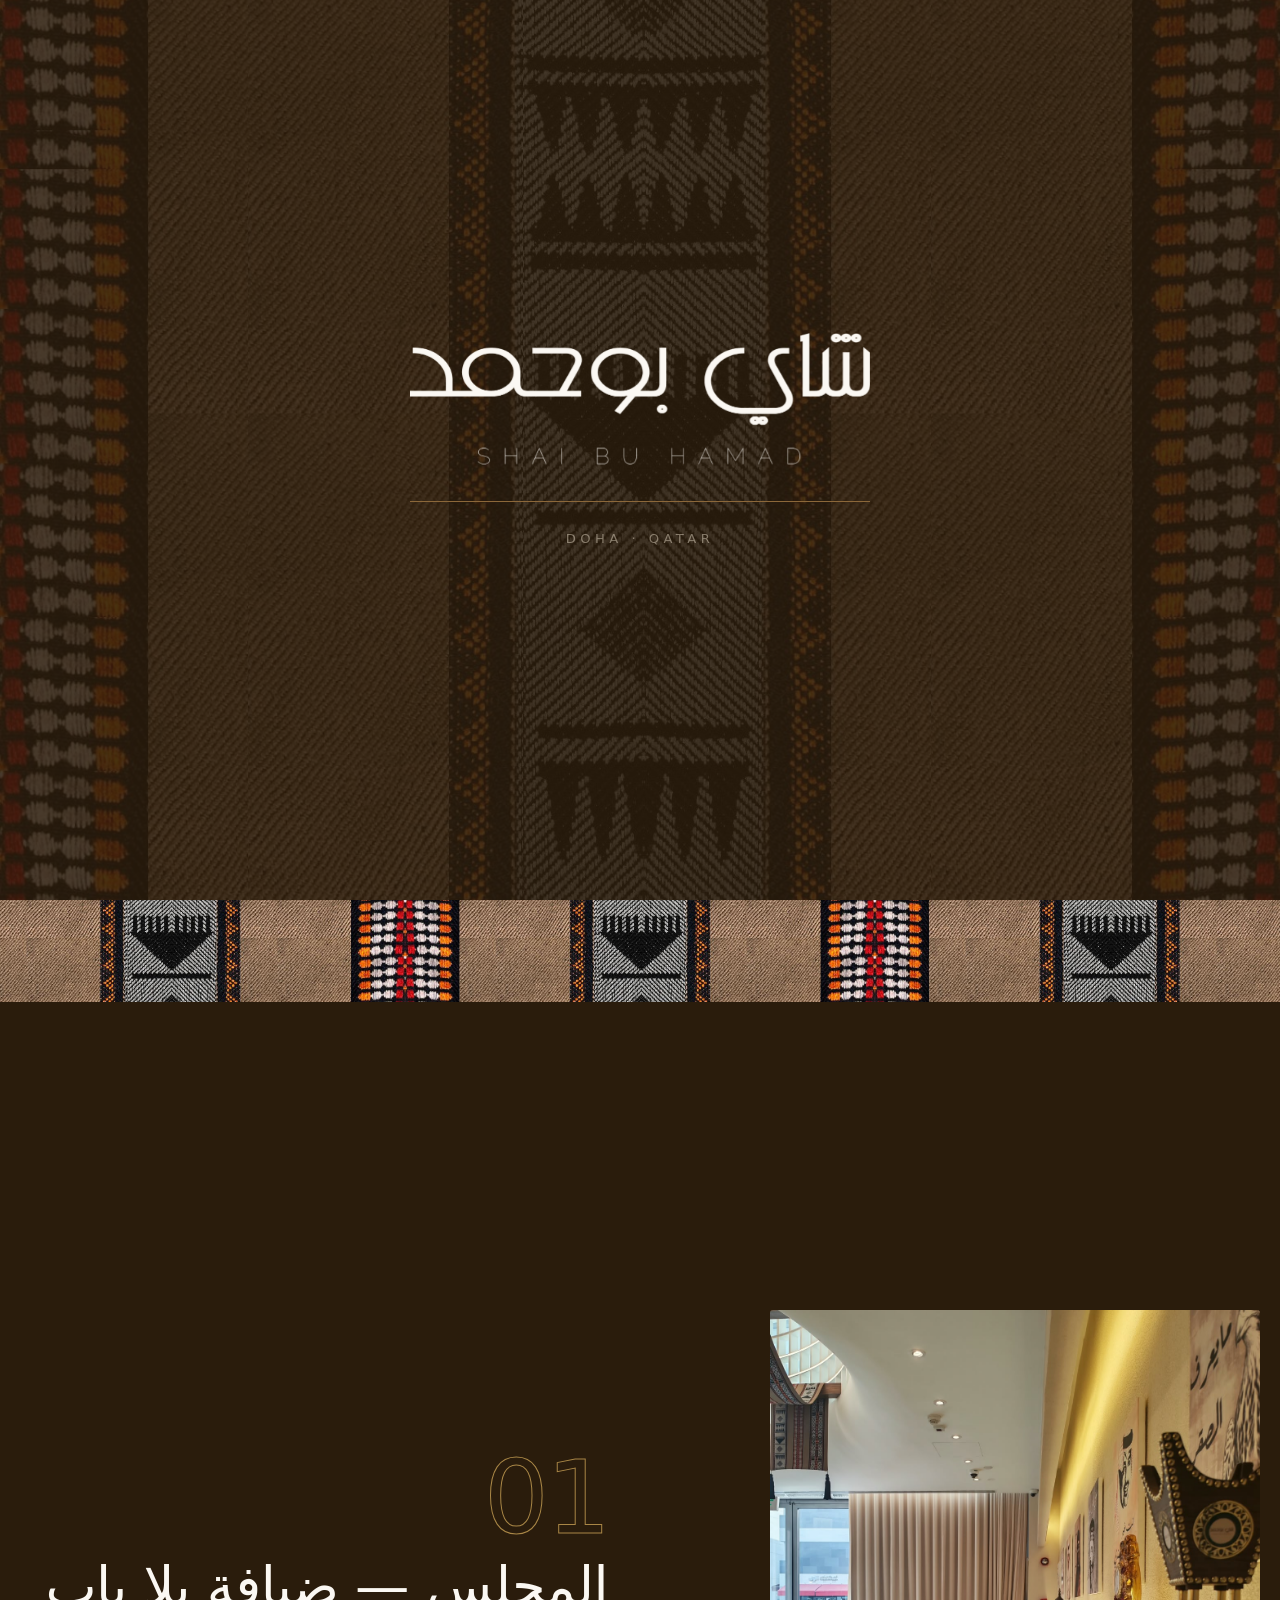
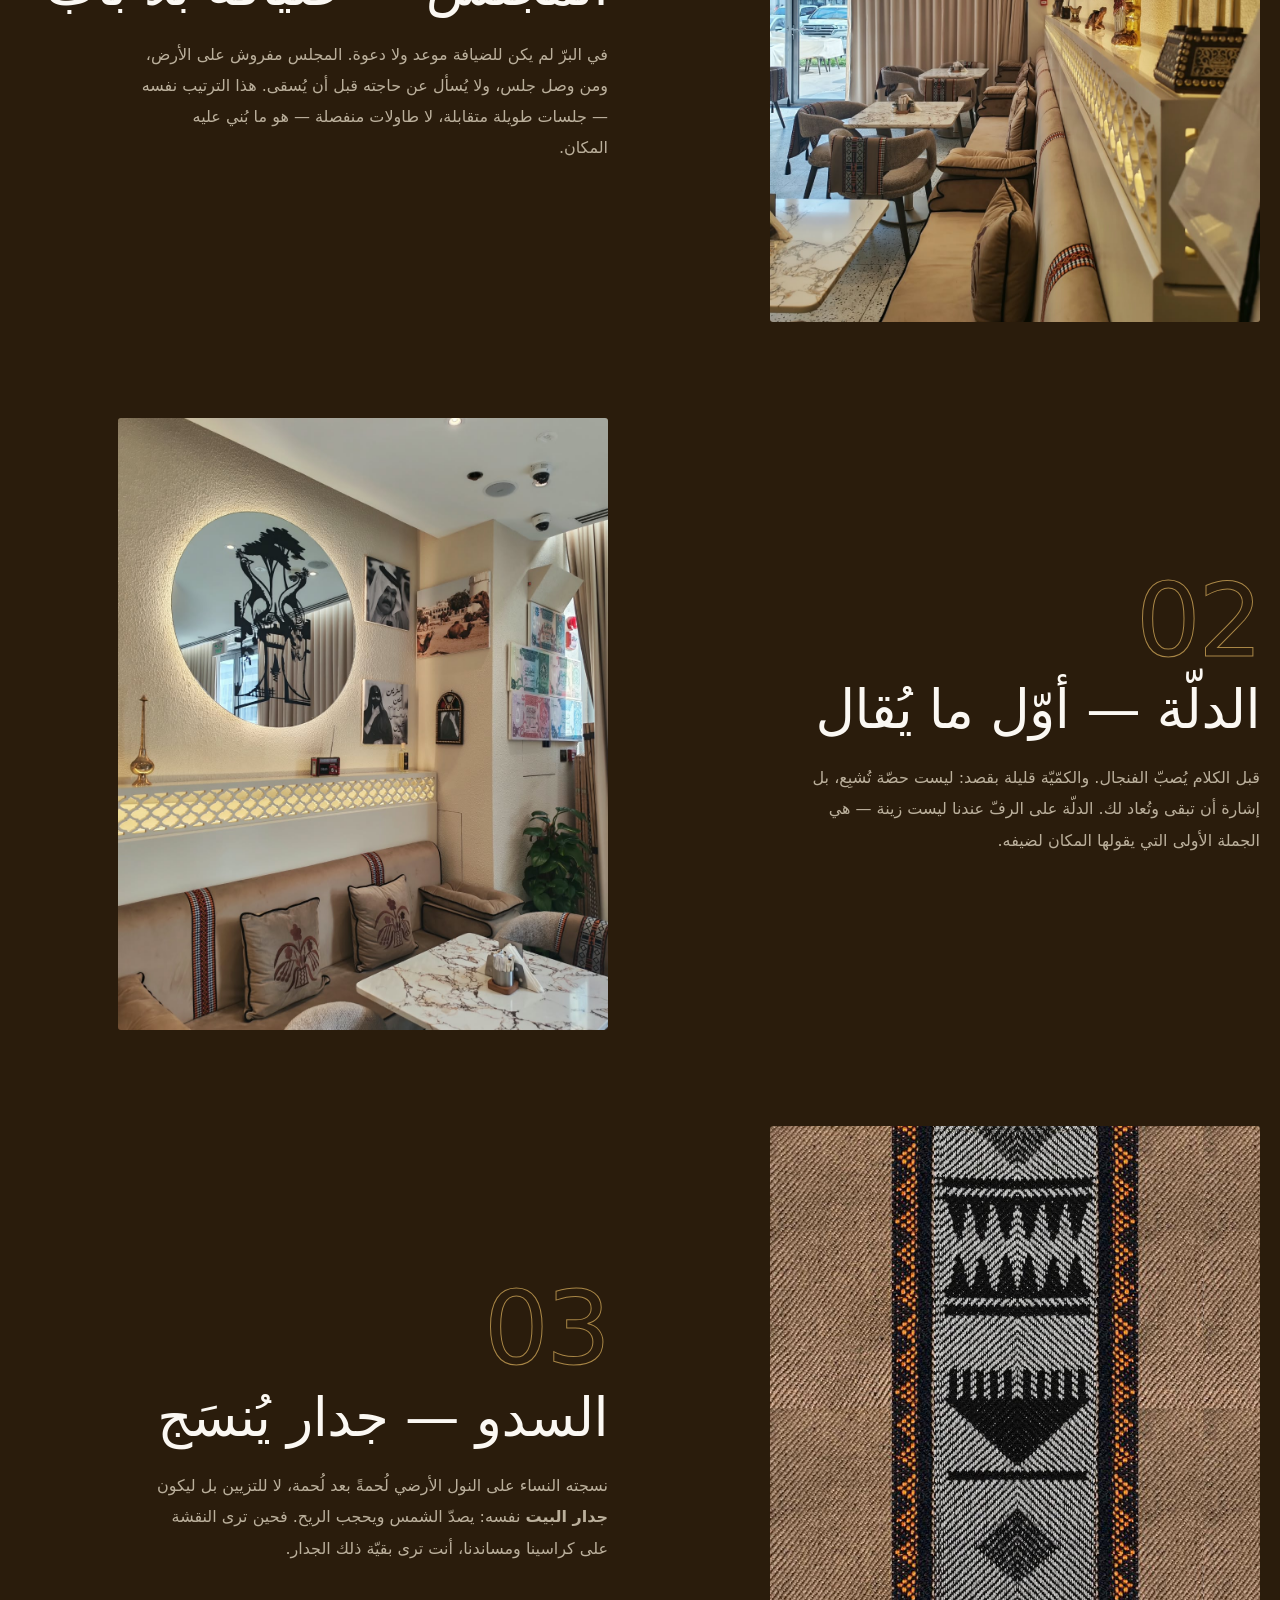
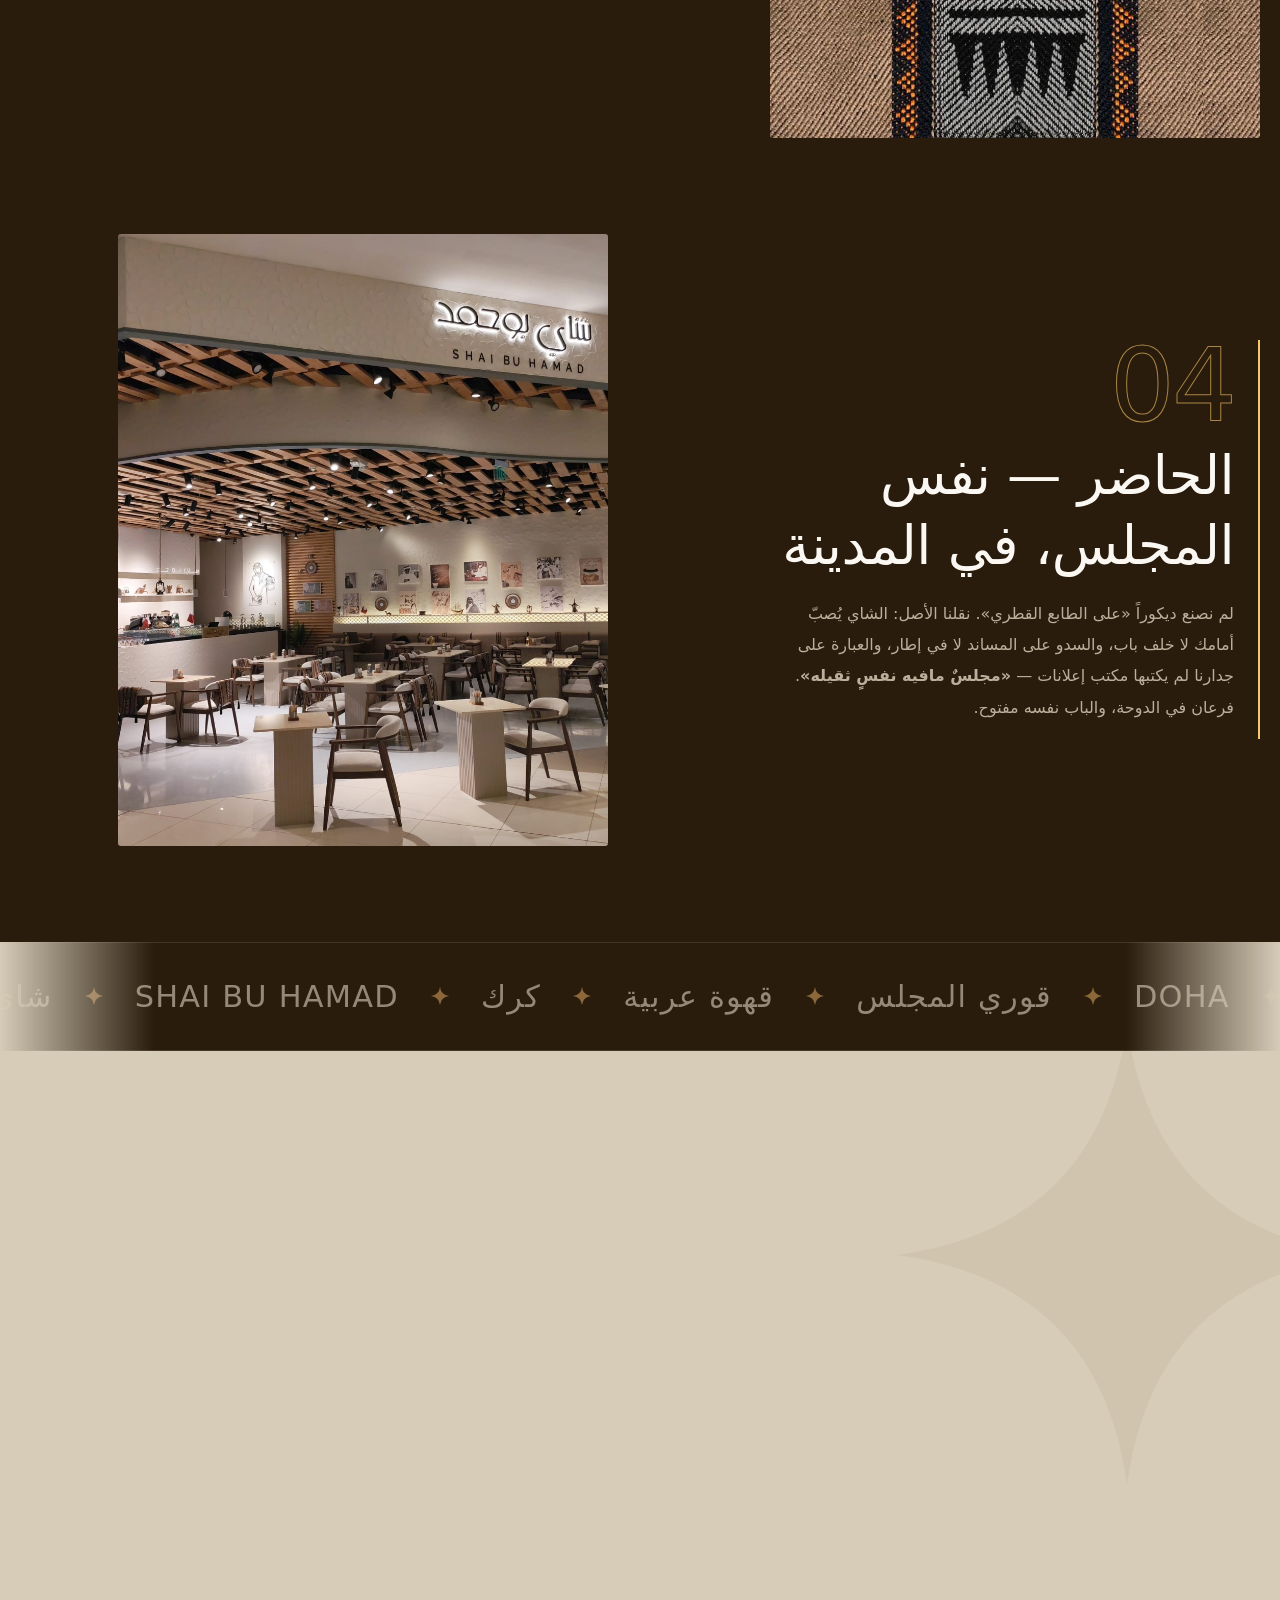
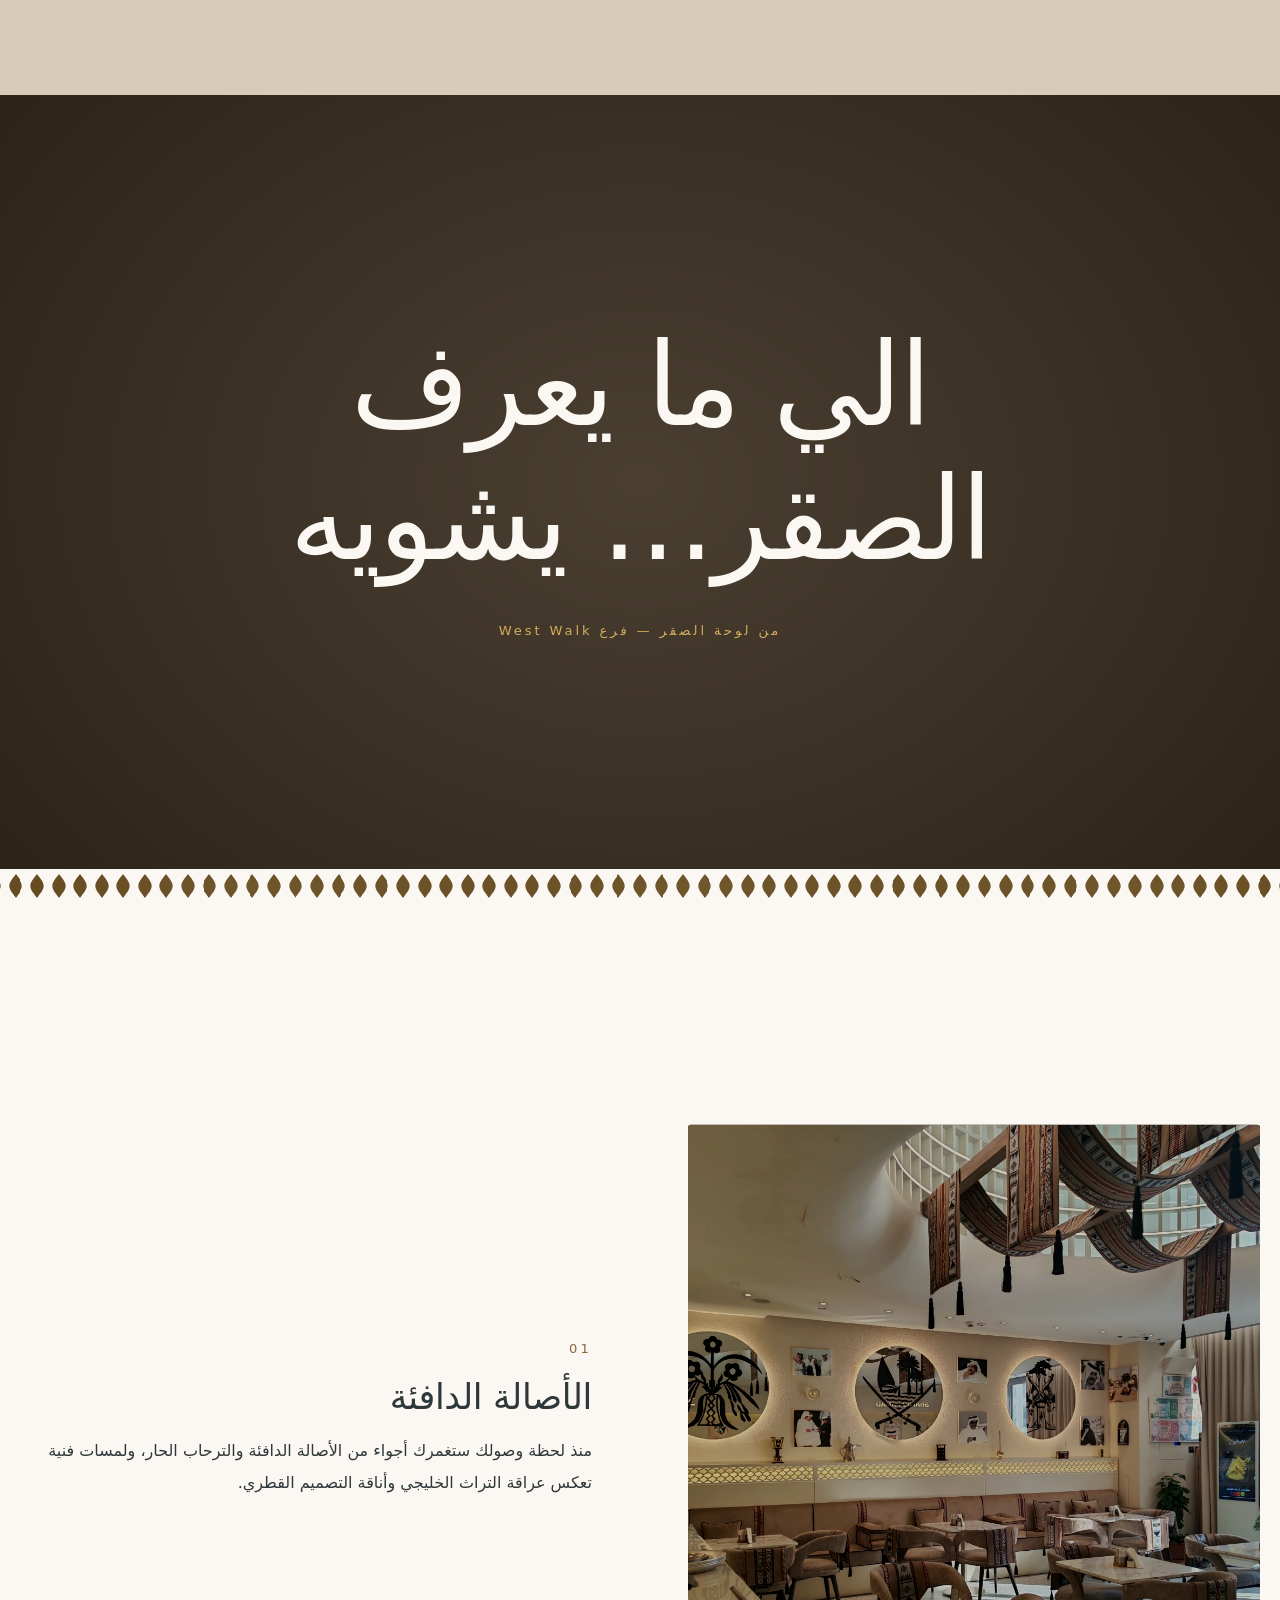
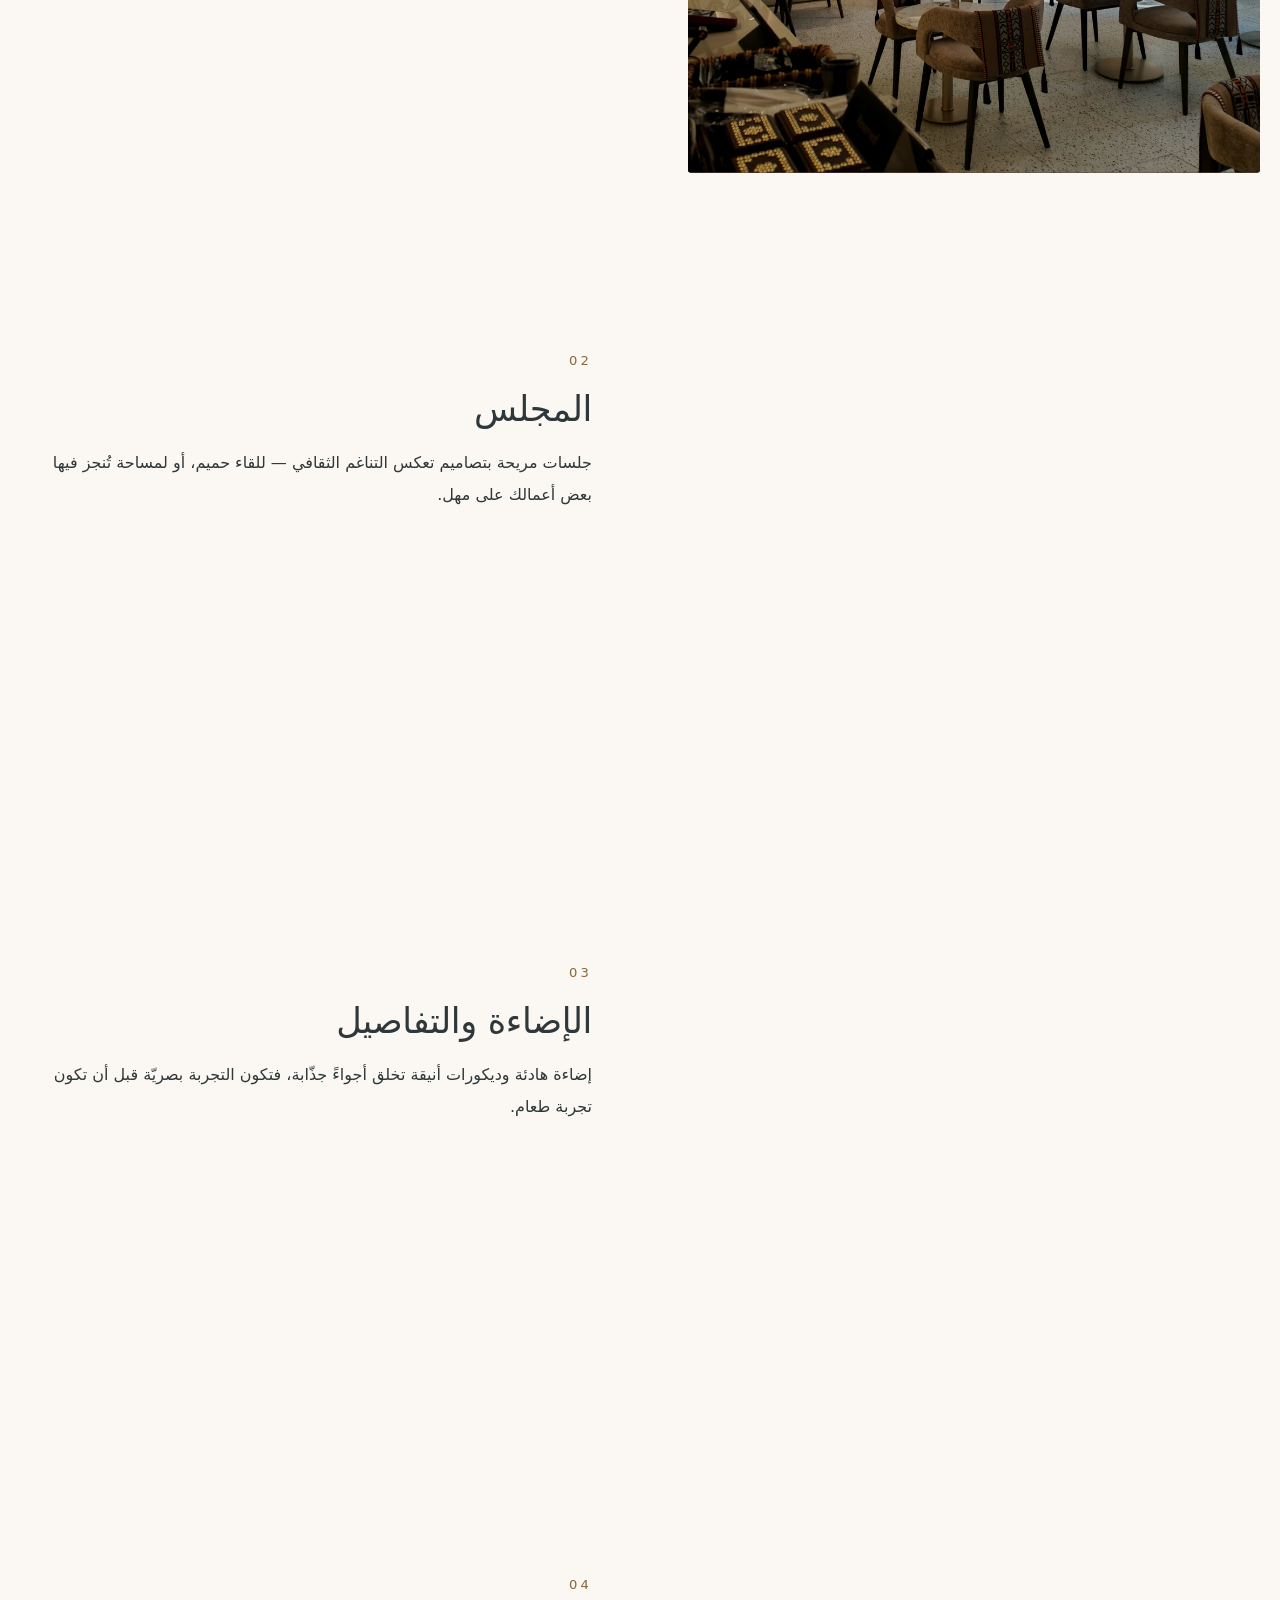
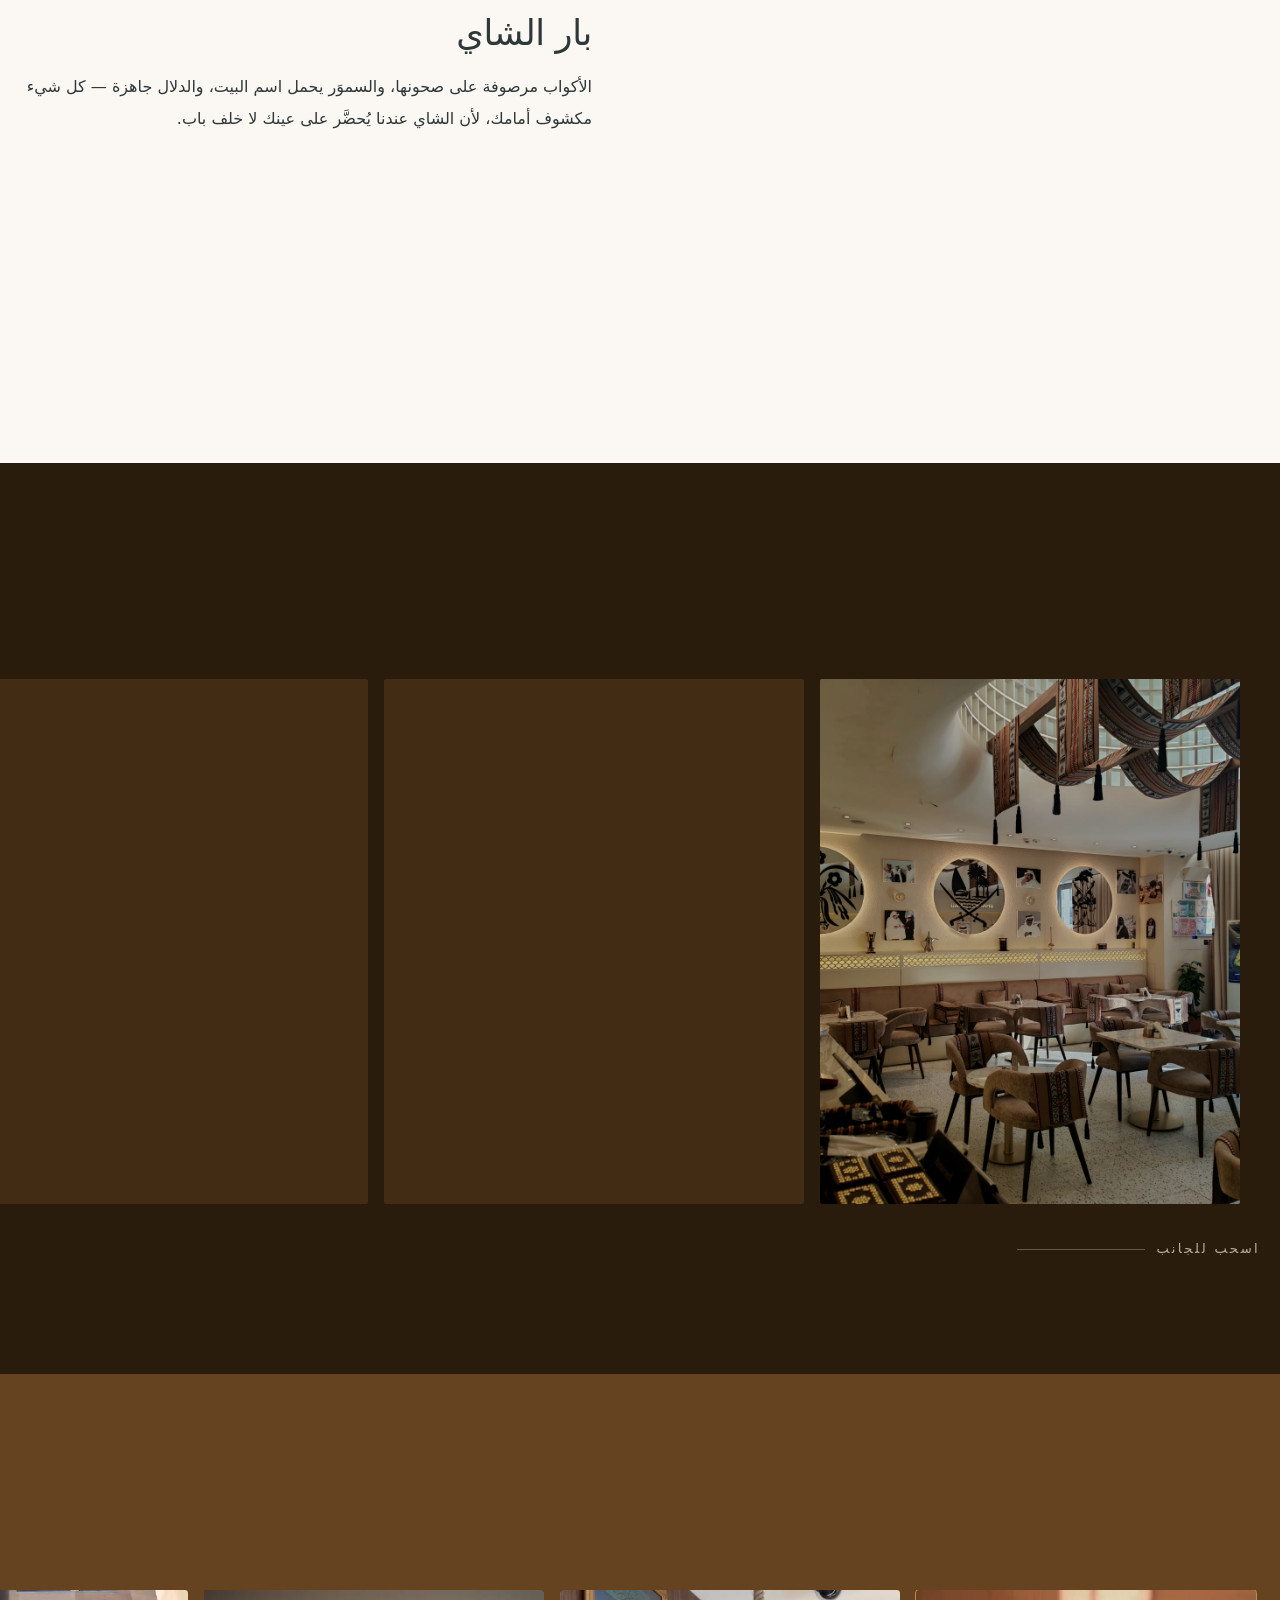
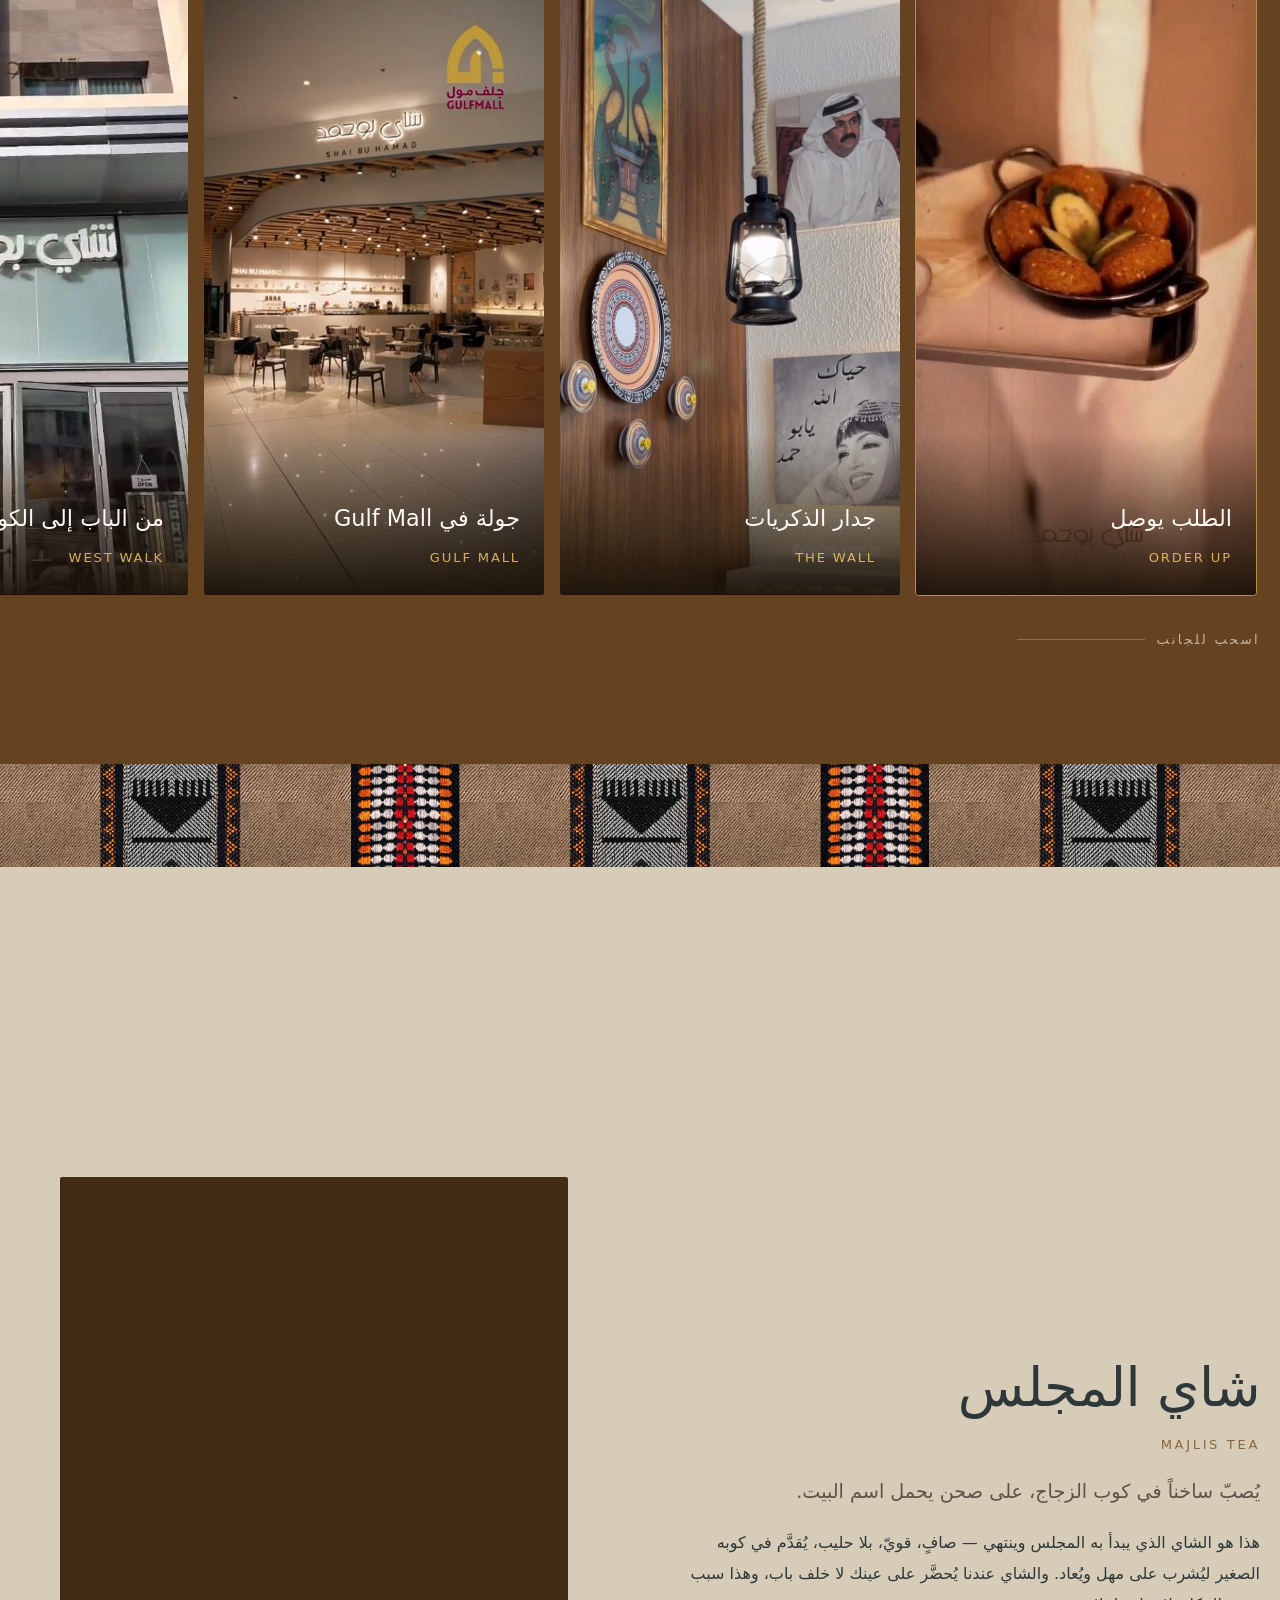
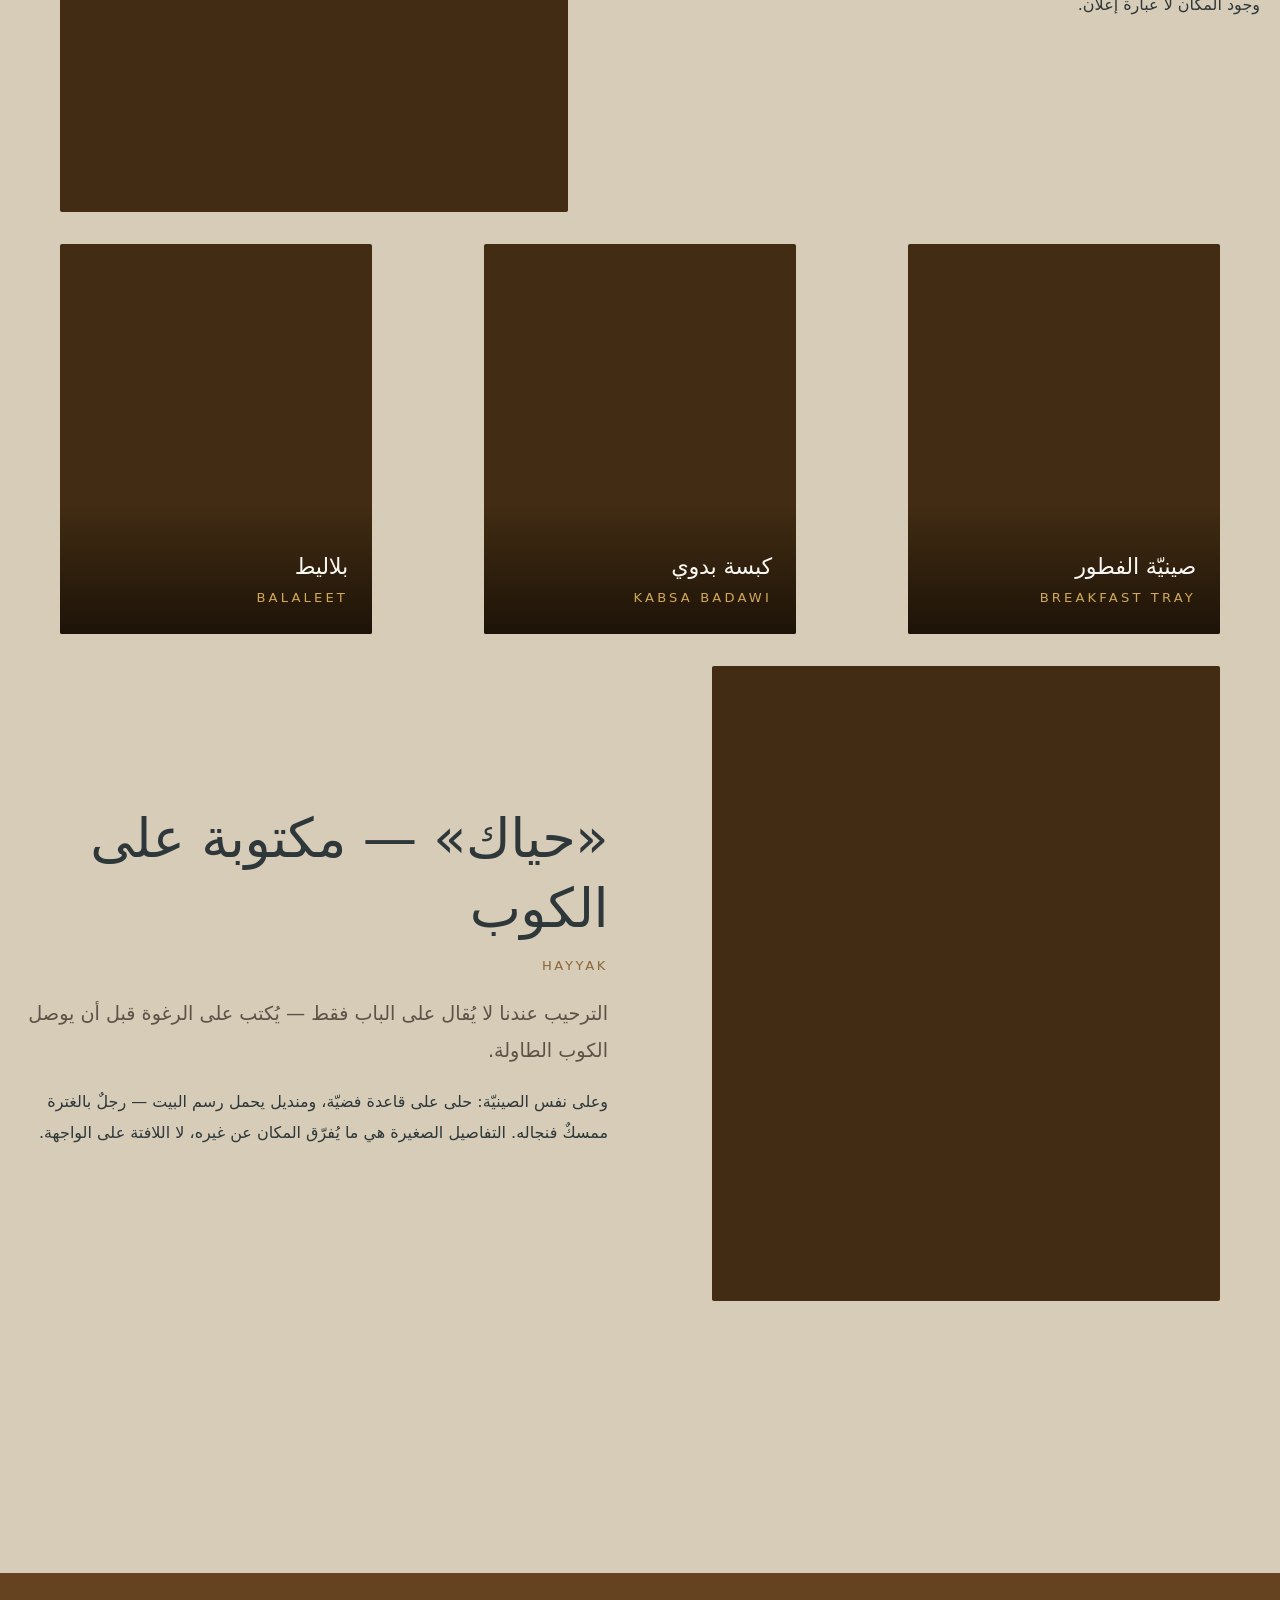
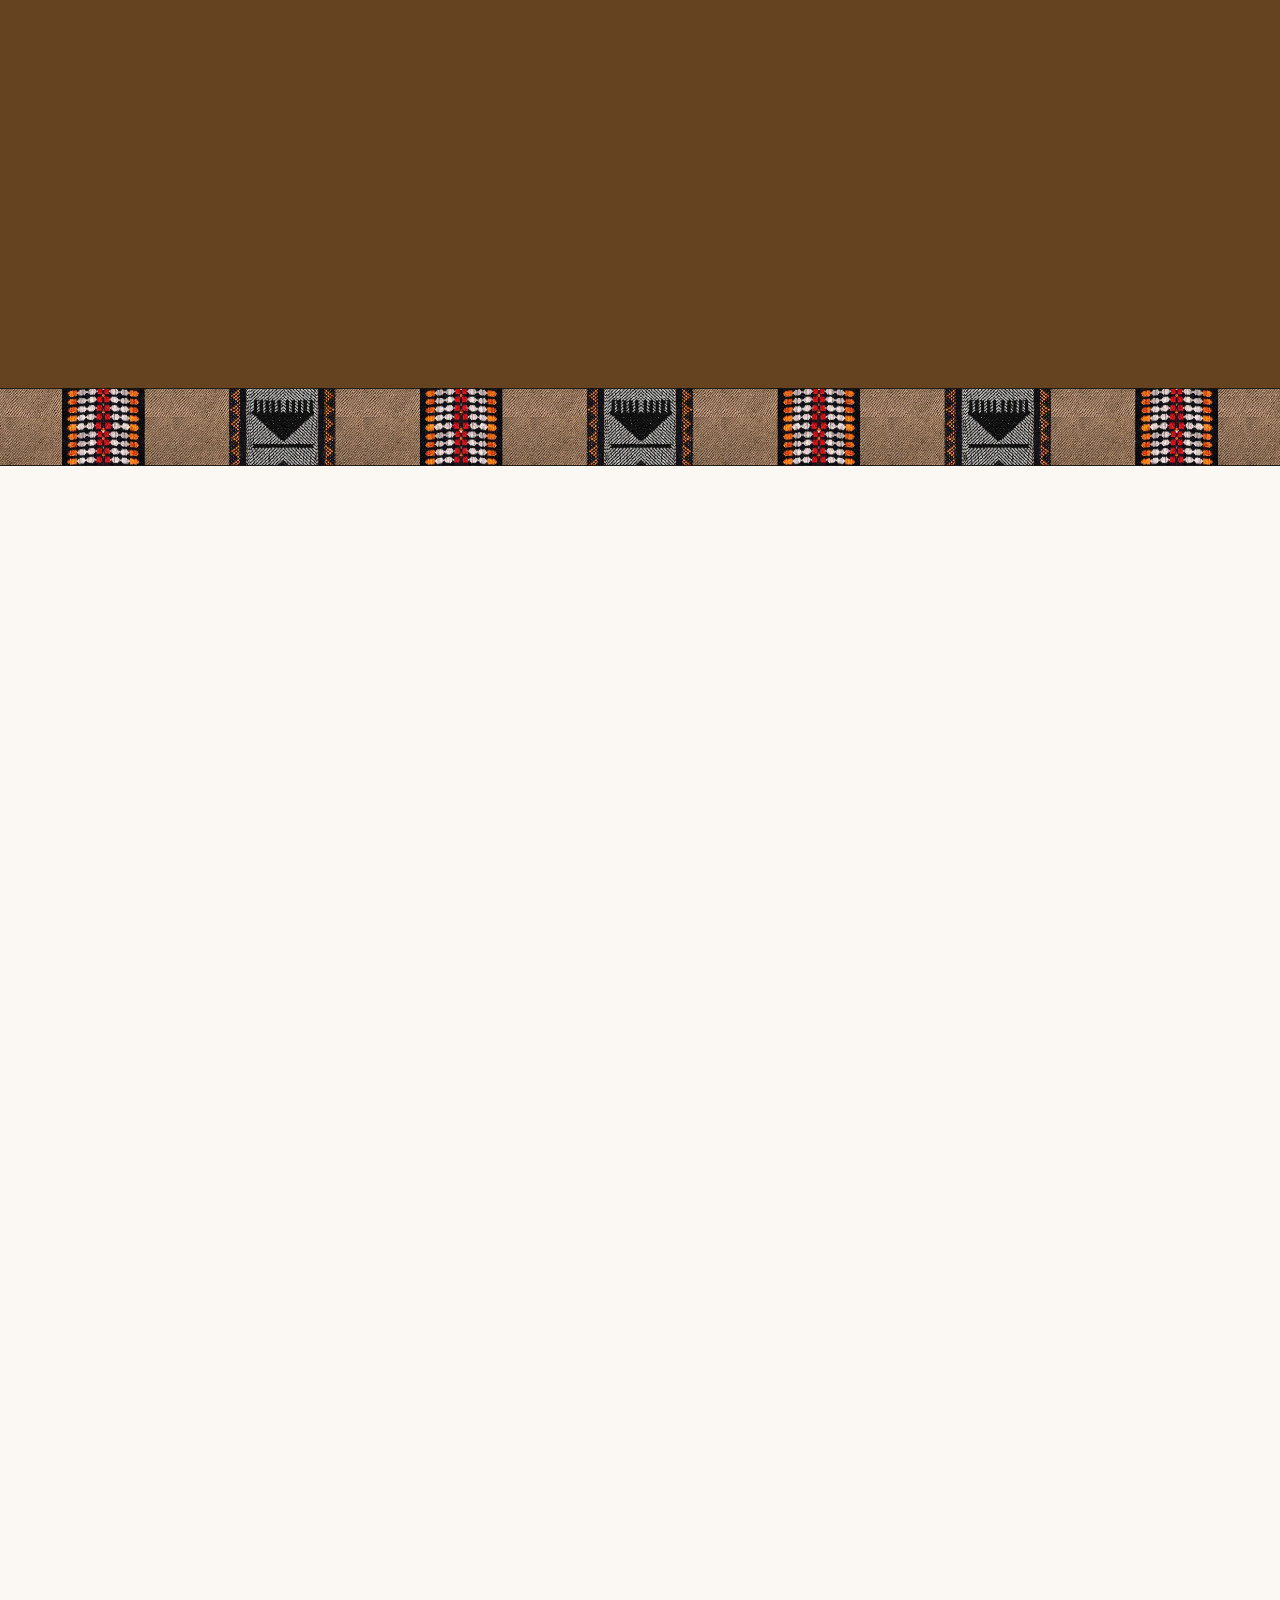
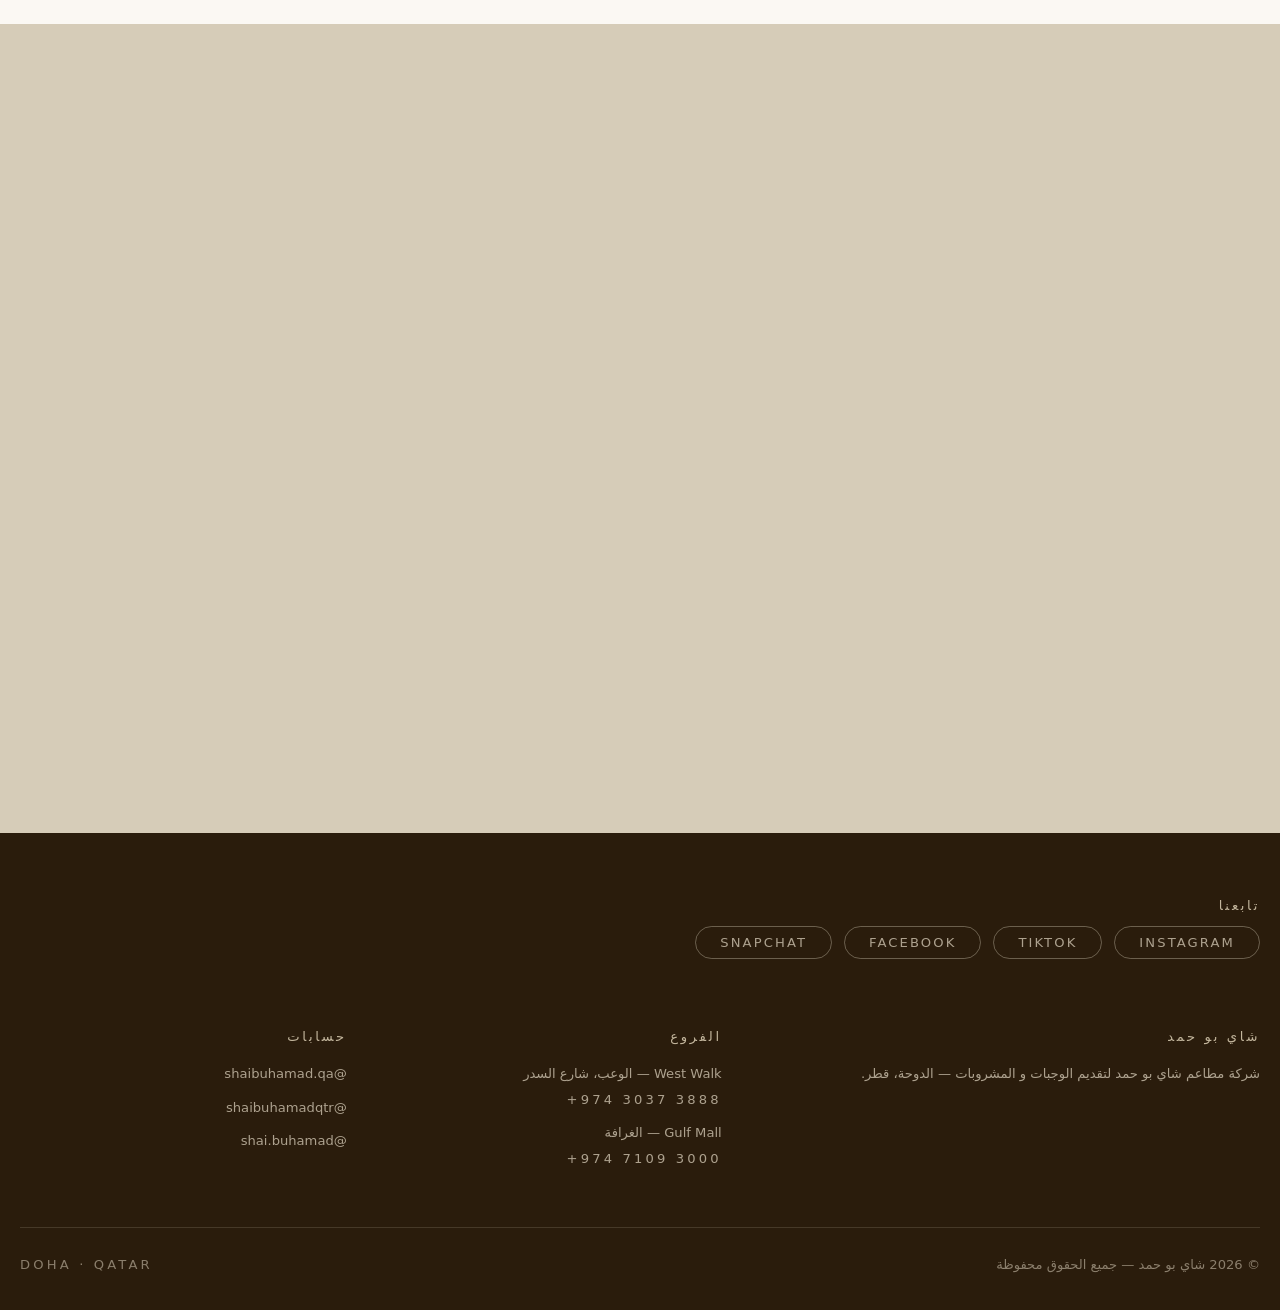
==== commit 02ddf4e3: "feat: close the real SEO gaps, and write down the ones only the owner can Measured the page before c" ====
--- a/index.html
+++ b/index.html
@@ -41,19 +41,54 @@
 <meta property="og:locale" content="ar_QA">
 <meta property="og:title" content="شاي بو حمد · Shai Bu Hamad">
 <meta property="og:description" content="تجربة فريدة لا تضاهى — ضيافة قطرية في West Walk و Gulf Mall.">
-<meta property="og:image" content="media/photos/gulf-mall/deco-02.jpeg">
+<meta property="og:image" content="https://www.shaibuhamad.com/assets/img/share-card.jpg">
+<meta property="og:image:width" content="1200">
+<meta property="og:image:height" content="630">
+<meta property="og:image:alt" content="شاي بو حمد — ضيافة قطرية في الدوحة">
+<meta property="og:url" content="https://www.shaibuhamad.com/">
+<meta property="og:site_name" content="شاي بو حمد">
+
+<!-- Absolute, and that is the whole point.
+
+     og:image was a relative path, and the sharing platforms require a full
+     URL — so sending the site in WhatsApp produced a preview with no image at
+     all. For a restaurant whose link travels by WhatsApp more than by search,
+     that was the single most expensive defect on the page.
+
+     The image is a purpose-built 1200x630 card rather than one of the room
+     photographs. A 4:3 photograph gets centre-cropped by every platform to
+     its own ratio, which cut the lit shopfront sign out of the frame. Built
+     by tools/socialimg.py so it can be rebuilt when the photography changes.
+
+     One canonical host, declared the same way everywhere: www, matching the
+     301 in .htaccess. A canonical tag that points somewhere the server
+     redirects away from is a contradiction, and crawlers resolve it by
+     trusting neither. -->
+<link rel="canonical" href="https://www.shaibuhamad.com/">
+
+<meta name="twitter:card" content="summary_large_image">
+<meta name="twitter:title" content="شاي بو حمد · Shai Bu Hamad">
+<meta name="twitter:description" content="ضيافة قطرية في West Walk و Gulf Mall — الدوحة.">
+<meta name="twitter:image" content="https://www.shaibuhamad.com/assets/img/share-card.jpg">
 
 <meta http-equiv="Content-Security-Policy"
       content="default-src 'self'; img-src 'self' data:; media-src 'self'; script-src 'self'; style-src 'self' https://fonts.googleapis.com; font-src 'self' https://fonts.gstatic.com; connect-src 'self'; form-action 'none'; base-uri 'none'; object-src 'none'">
 <meta name="referrer" content="strict-origin-when-cross-origin">
 
-<link rel="icon" href="brand/logo/logo-primary.png">
+<!-- The favicon used to be brand/logo/logo-primary.png, which is 1554x460.
+     A favicon is drawn into a square, so a 3.4:1 wordmark was squeezed into an
+     illegible smear in the tab — the same mistake as the curtain logo, in a
+     slot where it cannot be fixed with CSS. These are square files with the
+     mark alone on the brand brown, built by tools/socialimg.py. -->
+<link rel="icon" type="image/png" sizes="512x512" href="/assets/img/icon-512.png">
+<link rel="icon" type="image/png" sizes="32x32" href="/assets/img/icon-32.png">
+<link rel="apple-touch-icon" sizes="180x180" href="/assets/img/icon-180.png">
 <link rel="preconnect" href="https://fonts.googleapis.com">
 <link rel="preconnect" href="https://fonts.gstatic.com" crossorigin>
 <link rel="stylesheet" href="https://fonts.googleapis.com/css2?family=Alexandria:wght@100;200;300;400;500&display=swap">
-<link rel="stylesheet" href="assets/css/styles.css?v=11">
-<link rel="stylesheet" href="assets/css/scenes.css?v=11">
-<link rel="stylesheet" href="assets/css/cinematic.css?v=11">
+<link rel="stylesheet" href="assets/css/styles.css?v=12">
+<link rel="stylesheet" href="assets/css/scenes.css?v=12">
+<link rel="stylesheet" href="assets/css/cinematic.css?v=12">
 
 <!-- The hero photograph is the largest thing above the fold; preloading it is
      the difference between the first screen appearing at once and appearing
@@ -97,7 +132,8 @@
       "alternateName": "Shai Bu Hamad",
       "legalName": "شركة مطاعم شاي بو حمد لتقديم الوجبات و المشروبات",
       "foundingDate": "2025",
-      "logo": "brand/logo/logo-primary.png",
+      "url": "https://www.shaibuhamad.com/",
+      "logo": "https://www.shaibuhamad.com/assets/img/icon-512.png",
       "sameAs": [
         "https://instagram.com/shaibuhamad.qa",
         "https://tiktok.com/@shaibuhamadqtr",
@@ -109,7 +145,8 @@
       "@type": "CafeOrCoffeeShop",
       "name": "شاي بو حمد — West Walk",
       "parentOrganization": { "@id": "#org" },
-      "image": "media/photos/west-walk/deco-01.jpeg",
+      "url": "https://www.shaibuhamad.com/#branches",
+      "image": "https://www.shaibuhamad.com/media/photos/west-walk/deco-01.jpeg",
       "telephone": "+974 3037 3888",
       "servesCuisine": ["قطري", "خليجي", "قهوة وشاي"],
       "priceRange": "$$",
@@ -136,7 +173,8 @@
       "@type": "CafeOrCoffeeShop",
       "name": "شاي بو حمد — Gulf Mall",
       "parentOrganization": { "@id": "#org" },
-      "image": "media/photos/gulf-mall/deco-02.jpeg",
+      "url": "https://www.shaibuhamad.com/#branches",
+      "image": "https://www.shaibuhamad.com/media/photos/gulf-mall/deco-02.jpeg",
       "telephone": "+974 7109 3000",
       "servesCuisine": ["قطري", "خليجي", "قهوة وشاي"],
       "priceRange": "$$",
@@ -162,6 +200,52 @@
           "dayOfWeek": "Friday",
           "opens": "13:00",
           "closes": "23:00"
+        }
+      ]
+    },
+    {
+      "@type": "FAQPage",
+      "@id": "https://www.shaibuhamad.com/#faq",
+      "mainEntity": [
+        {
+          "@type": "Question",
+          "name": "وين فروع شاي بو حمد في الدوحة؟",
+          "acceptedAnswer": {
+            "@type": "Answer",
+            "text": "فرعان: West Walk في الوعب — شارع السدر، و Gulf Mall في الغرافة. وكلاهما مقهى وكافيه قطري بجلسات مجلس."
+          }
+        },
+        {
+          "@type": "Question",
+          "name": "ما هي أوقات عمل شاي بو حمد؟",
+          "acceptedAnswer": {
+            "@type": "Answer",
+            "text": "West Walk: كل أيام الأسبوع من 7:00 صباحاً إلى 1:00 بعد منتصف الليل، ومغلق وقت صلاة الجمعة. Gulf Mall: من السبت إلى الخميس 7:00 صباحاً — 11:00 مساءً، والجمعة من 1:00 ظهراً إلى 11:00 مساءً."
+          }
+        },
+        {
+          "@type": "Question",
+          "name": "كيف أشوف المنيو والأسعار؟",
+          "acceptedAnswer": {
+            "@type": "Answer",
+            "text": "المنيو الكامل بالأسعار على صفحة المنيو، ونفس المنيو في الفرعين."
+          }
+        },
+        {
+          "@type": "Question",
+          "name": "شنو يقدّم شاي بو حمد؟",
+          "acceptedAnswer": {
+            "@type": "Answer",
+            "text": "كرك، وقهوة عربية بخلطة خاصة، وقوري شاي المجلس، وفطور وصينيّة رقاق ولبنة، وكبسة بدوي، وبلاليط، ومعجنات ومشروبات باردة."
+          }
+        },
+        {
+          "@type": "Question",
+          "name": "أقدر أجلس وأشتغل في شاي بو حمد؟",
+          "acceptedAnswer": {
+            "@type": "Answer",
+            "text": "نعم — المكان مبني على جلسات المجلس الطويلة لا على طاولات سريعة."
+          }
         }
       ]
     }
@@ -256,11 +340,25 @@
     </div>
 
     <div class="cine__inner">
-      <p class="cine__kicker">شاي بو حمد · الدوحة</p>
+      <!-- The kicker carries what the H1 deliberately does not.
+
+           The headline is the sentence painted on the wall, and it stays that
+           way — it is the best line on the page and it was not written by a
+           marketing office. But measured as a search signal it is empty: no
+           brand name, no category, no city, in the most heavily weighted tag
+           on the document.
+
+           Rather than spoil it, or hide keyword text behind CSS and hope
+           Google reads that as supplementary instead of as cloaking, the
+           words go in the line directly above it, visible and true. "مقهى
+           وكافيه قطري" is what the place is, and "كافيه" appeared nowhere on
+           the page before this despite being one of the most common ways
+           people search for one in Doha. -->
+      <p class="cine__kicker">شاي بو حمد · مقهى وكافيه قطري · الدوحة</p>
       <h1 class="cine__quote">مجلسٌ <b>مافيه</b> نفسٍ ثقيله</h1>
       <p class="cine__sub">
-        مكتوبة على جدارنا، ومقصودة: ضيافة قطريّة تجلس فيها على مهلك — في
-        West Walk و Gulf Mall.
+        مكتوبة على جدارنا، ومقصودة: ضيافة قطريّة تجلس فيها على مهلك — كرك
+        وقهوة عربية وفطور، في فرعَي West Walk و Gulf Mall.
       </p>
       <ul class="hero__meta">
         <li>تأسّس 2025</li>
@@ -845,6 +943,29 @@
                 <a class="branch__tel lat" href="tel:+97430373888" dir="ltr">+974 3037 3888</a>
               </dd>
             </dl>
+            <!-- Directions, which the page had none of.
+
+                 A visitor reading an address on a phone does not want to read
+                 it, they want it opened. The URL is Google's documented
+                 universal form, so it works on the Maps app where it is
+                 installed and the browser where it is not — no API key and
+                 nothing to expire.
+
+                 The destination is the brand plus the mall in Latin rather
+                 than a place ID: the malls are certainly in Maps, so the
+                 search resolves even before the branches have their own
+                 Business Profiles. Once those exist, replace these with the
+                 profile links and the pin becomes exact. -->
+            <a class="branch__dir"
+               href="https://www.google.com/maps/dir/?api=1&amp;destination=Shai+Bu+Hamad%2C+West+Walk%2C+Al+Waab%2C+Doha"
+               target="_blank" rel="noopener">
+              الاتجاهات على الخريطة
+              <svg viewBox="0 0 16 16" width="12" height="12" fill="none"
+                   stroke="currentColor" stroke-width="1.6" stroke-linecap="round"
+                   stroke-linejoin="round" aria-hidden="true" focusable="false">
+                <path d="M5 11 11 5"/><path d="M6 5h5v5"/>
+              </svg>
+            </a>
           </div>
         </article>
 
@@ -864,6 +985,16 @@
                 <a class="branch__tel lat" href="tel:+97471093000" dir="ltr">+974 7109 3000</a>
               </dd>
             </dl>
+            <a class="branch__dir"
+               href="https://www.google.com/maps/dir/?api=1&amp;destination=Shai+Bu+Hamad%2C+Gulf+Mall%2C+Al+Gharrafa%2C+Doha"
+               target="_blank" rel="noopener">
+              الاتجاهات على الخريطة
+              <svg viewBox="0 0 16 16" width="12" height="12" fill="none"
+                   stroke="currentColor" stroke-width="1.6" stroke-linecap="round"
+                   stroke-linejoin="round" aria-hidden="true" focusable="false">
+                <path d="M5 11 11 5"/><path d="M6 5h5v5"/>
+              </svg>
+            </a>
           </div>
         </article>
       </div>
@@ -873,6 +1004,94 @@
       <p class="figure__cap" data-reveal>
         الصور من الفرعين كما هما — تصوير المالك، أكتوبر 2026.
       </p>
+    </div>
+  </section>
+
+  <!-- ====================================================== 10 · FAQ (sand) -->
+  <!-- The questions a visitor actually arrives with: where, when, what, and
+       can I sit a while. They were all answerable from this page already, but
+       only by reading it — and somebody checking whether a cafe is open right
+       now does not read a page, they scan for the answer.
+
+       Built on <details>/<summary>, which is native: it opens without
+       JavaScript, it is keyboard operable and screen-reader labelled for
+       free, and it is searchable by the browser's own find-in-page in modern
+       browsers. A hand-rolled accordion would have cost JS and accessibility
+       work to be worse.
+
+       On the structured data below it: Google withdrew FAQ rich results for
+       ordinary sites, so this is not a snippet play and should not be sold as
+       one. It stays because it is accurate machine-readable description of
+       the page, which still helps search engines and answer engines
+       understand the place — and because the words here ("أوقات العمل",
+       "وين", "كافيه", "جلسات") are real queries that appeared nowhere on the
+       page before. -->
+  <section class="sec sec--sand" id="faq">
+    <div class="shell">
+      <div data-reveal>
+        <p class="eyebrow">أسئلة شائعة</p>
+        <h2 class="statement">السؤال وجوابه</h2>
+      </div>
+
+      <div class="faq" data-reveal data-delay="1">
+        <details class="faq__item">
+          <summary>وين فروع شاي بو حمد في الدوحة؟</summary>
+          <div class="faq__a">
+            <p>
+              فرعان: <strong>West Walk</strong> في الوعب — شارع السدر،
+              و<strong>Gulf Mall</strong> في الغرافة. وكلاهما مقهى وكافيه
+              قطري بجلسات مجلس.
+            </p>
+          </div>
+        </details>
+
+        <details class="faq__item">
+          <summary>ما هي أوقات العمل؟</summary>
+          <div class="faq__a">
+            <p>
+              <strong>West Walk:</strong> كل أيام الأسبوع من 7:00 صباحاً إلى
+              1:00 بعد منتصف الليل، ومغلق وقت صلاة الجمعة.
+            </p>
+            <p>
+              <strong>Gulf Mall:</strong> من السبت إلى الخميس 7:00 صباحاً —
+              11:00 مساءً، والجمعة من 1:00 ظهراً إلى 11:00 مساءً.
+            </p>
+          </div>
+        </details>
+
+        <details class="faq__item">
+          <summary>كيف أشوف المنيو والأسعار؟</summary>
+          <div class="faq__a">
+            <p>
+              المنيو الكامل بالأسعار على
+              <a href="https://shai-bu-hamad.yallaqrcodes.com/branch/1/"
+                 target="_blank" rel="noopener">صفحة المنيو</a> —
+              ونفس المنيو في الفرعين.
+            </p>
+          </div>
+        </details>
+
+        <details class="faq__item">
+          <summary>شنو تقدّمون؟</summary>
+          <div class="faq__a">
+            <p>
+              كرك، وقهوة عربية بخلطتنا الخاصة، وقوري شاي المجلس، وفطور
+              وصينيّة رقاق ولبنة، وكبسة بدوي، وبلاليط، ومعجنات ومشروبات باردة.
+            </p>
+          </div>
+        </details>
+
+        <details class="faq__item">
+          <summary>أقدر أجلس وأشتغل عندكم؟</summary>
+          <div class="faq__a">
+            <p>
+              نعم — المكان مبني على جلسات المجلس الطويلة لا على طاولات
+              سريعة، والعبارة على جدارنا تقول ذلك:
+              «مجلسٌ مافيه نفسٍ ثقيله».
+            </p>
+          </div>
+        </details>
+      </div>
     </div>
   </section>
 
@@ -932,6 +1151,6 @@
   </div>
 </footer>
 
-<script src="assets/js/app.js?v=11"></script>
+<script src="assets/js/app.js?v=12"></script>
 </body>
 </html>
--- a/assets/css/styles.css
+++ b/assets/css/styles.css
@@ -497,6 +497,79 @@
 .branch__tel:hover,
 .branch__tel:focus-visible { border-block-end-color: currentColor; }
 
+/* Directions. Secondary to the phone number, so it is a quiet link with an
+   icon rather than a second button competing with it. */
+.branch__dir {
+  display: inline-flex; align-items: center; gap: var(--s-2);
+  margin-block-start: var(--s-4);
+  padding-block: var(--s-2);
+  font-size: var(--t-small); letter-spacing: .08em;
+  color: var(--brown-soft);
+  border-block-end: 1px solid transparent;
+  transition: color var(--quick) var(--ease),
+              border-color var(--quick) var(--ease);
+}
+.branch__dir svg { flex: none; transform: scaleX(-1); }
+.branch__dir:hover,
+.branch__dir:focus-visible {
+  color: var(--brown);
+  border-block-end-color: currentColor;
+}
+
+/* ------------------------------------------------------------- 10c. the FAQ
+   Native <details>/<summary>: it opens with no JavaScript, it is keyboard
+   operable and announced correctly by screen readers without a single aria
+   attribute, and find-in-page can reach inside closed sections in modern
+   browsers. A hand-built accordion would have cost script and markup to end
+   up worse. */
+.faq {
+  margin-block-start: var(--s-6);
+  border-block-start: 1px solid color-mix(in srgb, var(--brown) 18%, transparent);
+}
+/* Clear the pearl strand, exactly as .menu-live has to.
+   The +/- marker is pushed to the inline end of each row by margin-inline-
+   start: auto, which lands it around 23px from the viewport edge — inside the
+   14-43px band .strand occupies from 1100px up. .strand is position: fixed
+   and vertically centred, so it does not overlap any one row permanently; it
+   overlaps whichever row is scrolled to the middle of the screen, which is a
+   worse bug than a static collision because it only appears while moving.
+   Second time this has come up, so the strand's footprint is now written
+   down in both places. */
+@media (min-width: 1100px) {
+  .faq { padding-inline-end: var(--s-6); }
+}
+.faq__item {
+  border-block-end: 1px solid color-mix(in srgb, var(--brown) 18%, transparent);
+}
+.faq__item > summary {
+  /* The default disclosure triangle is removed in favour of the +/- drawn
+     below, because the native marker sits on the wrong side in RTL in some
+     engines and cannot be repositioned. */
+  list-style: none;
+  cursor: pointer;
+  display: flex; align-items: baseline; gap: var(--s-4);
+  padding-block: var(--s-5);
+  font-size: var(--t-h3); font-weight: 300;
+  transition: color var(--quick) var(--ease);
+}
+.faq__item > summary::-webkit-details-marker { display: none; }
+.faq__item > summary:hover { color: var(--brown); }
+.faq__item > summary::after {
+  content: "+";
+  margin-inline-start: auto;
+  font-size: var(--t-h3); font-weight: 200;
+  color: var(--brown-soft);
+  transition: transform var(--quick) var(--ease);
+}
+.faq__item[open] > summary::after { content: "−"; }
+.faq__a {
+  padding-block-end: var(--s-5);
+  color: var(--fg-muted);
+  max-width: 68ch;
+}
+.faq__a p + p { margin-block-start: var(--s-3); }
+.faq__a a { border-block-end: 1px solid currentColor; }
+
 /* ---------------------------------------------------------------- 9. CTAs */
 .btn {
   display: inline-flex; align-items: center; gap: var(--s-3);
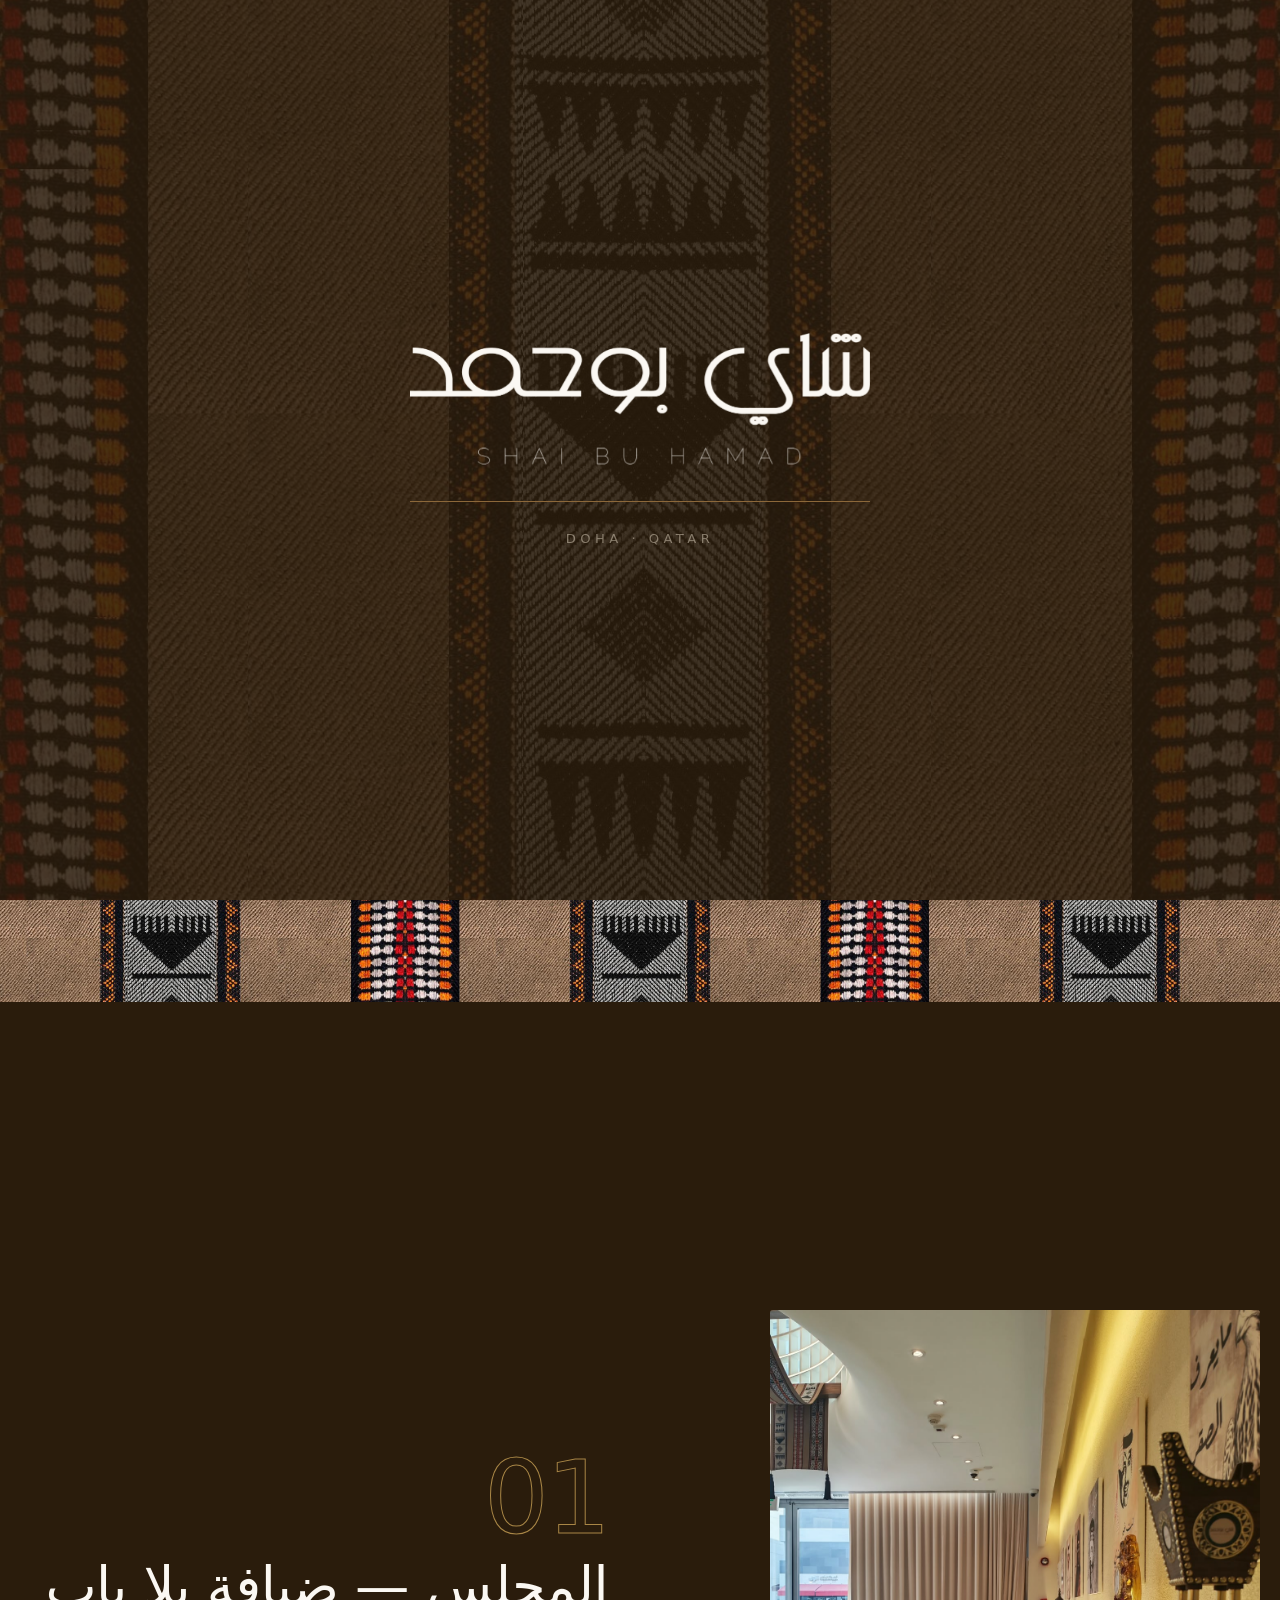
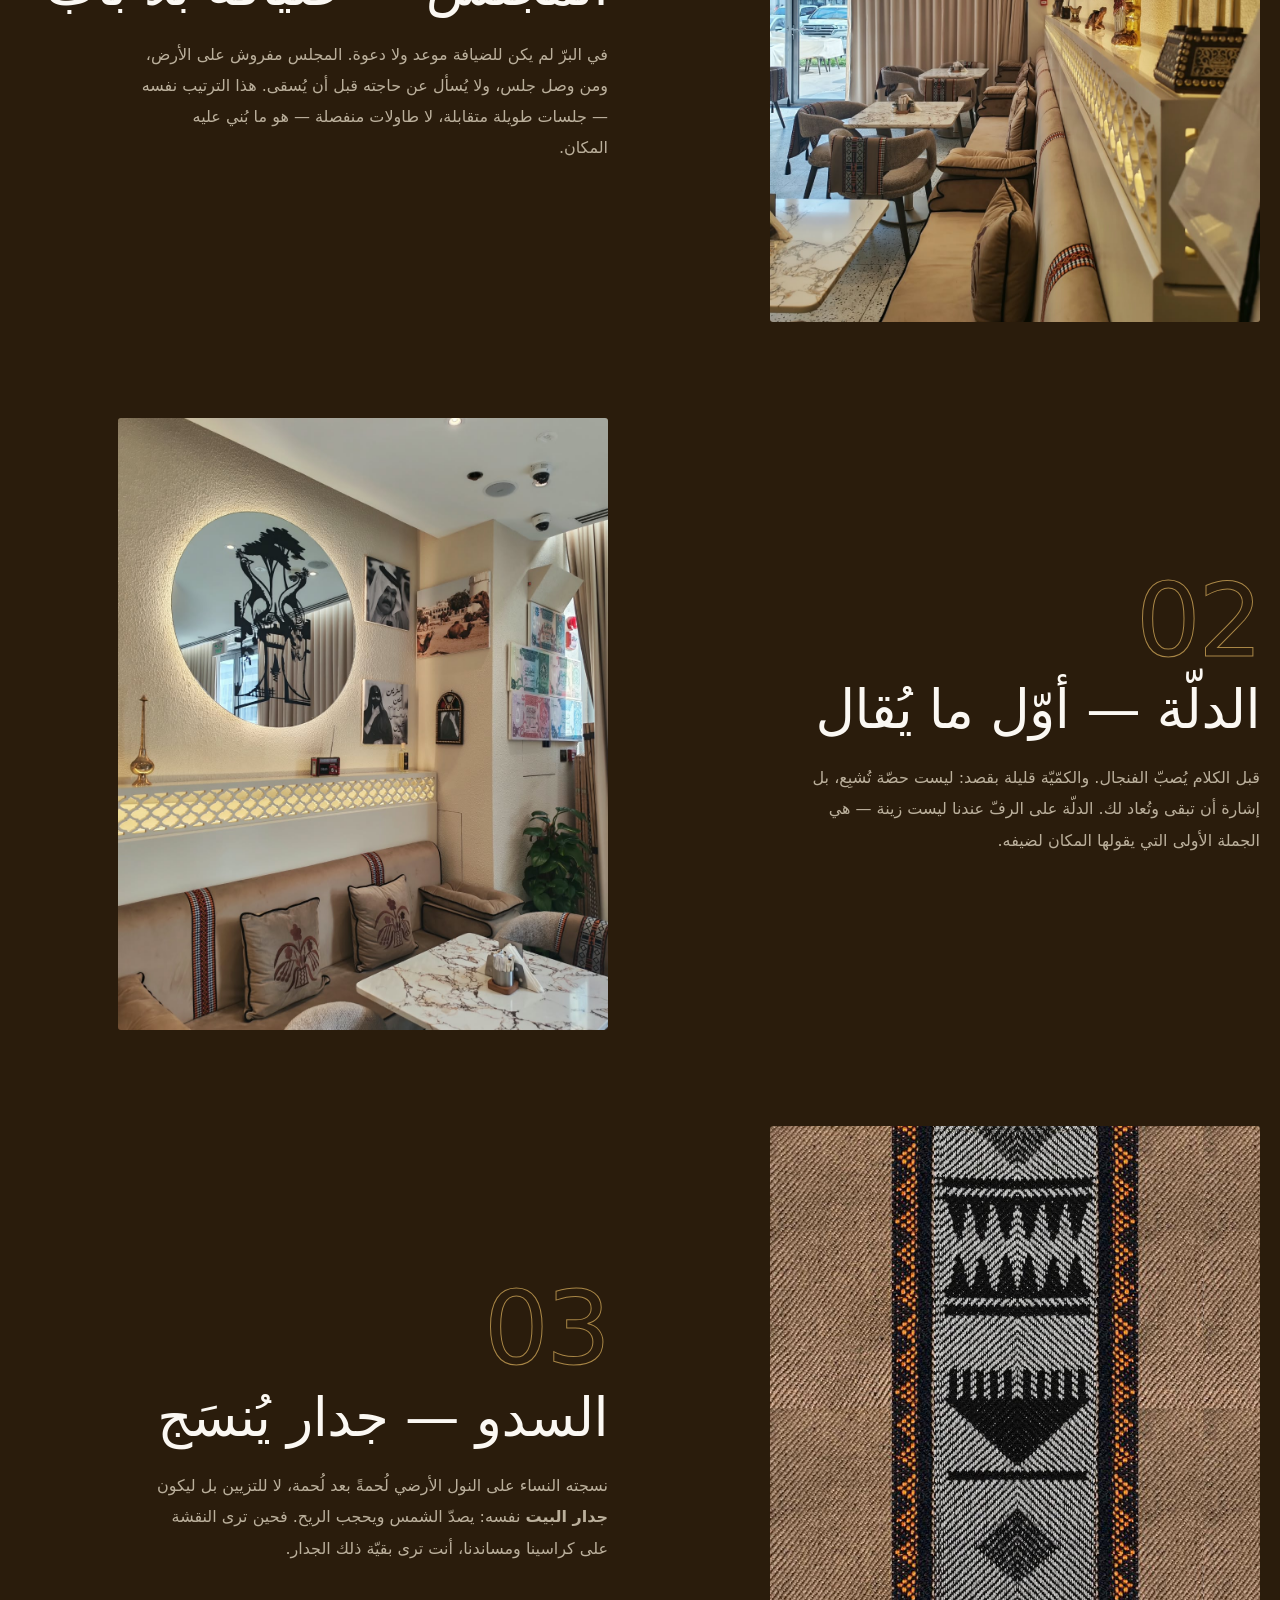
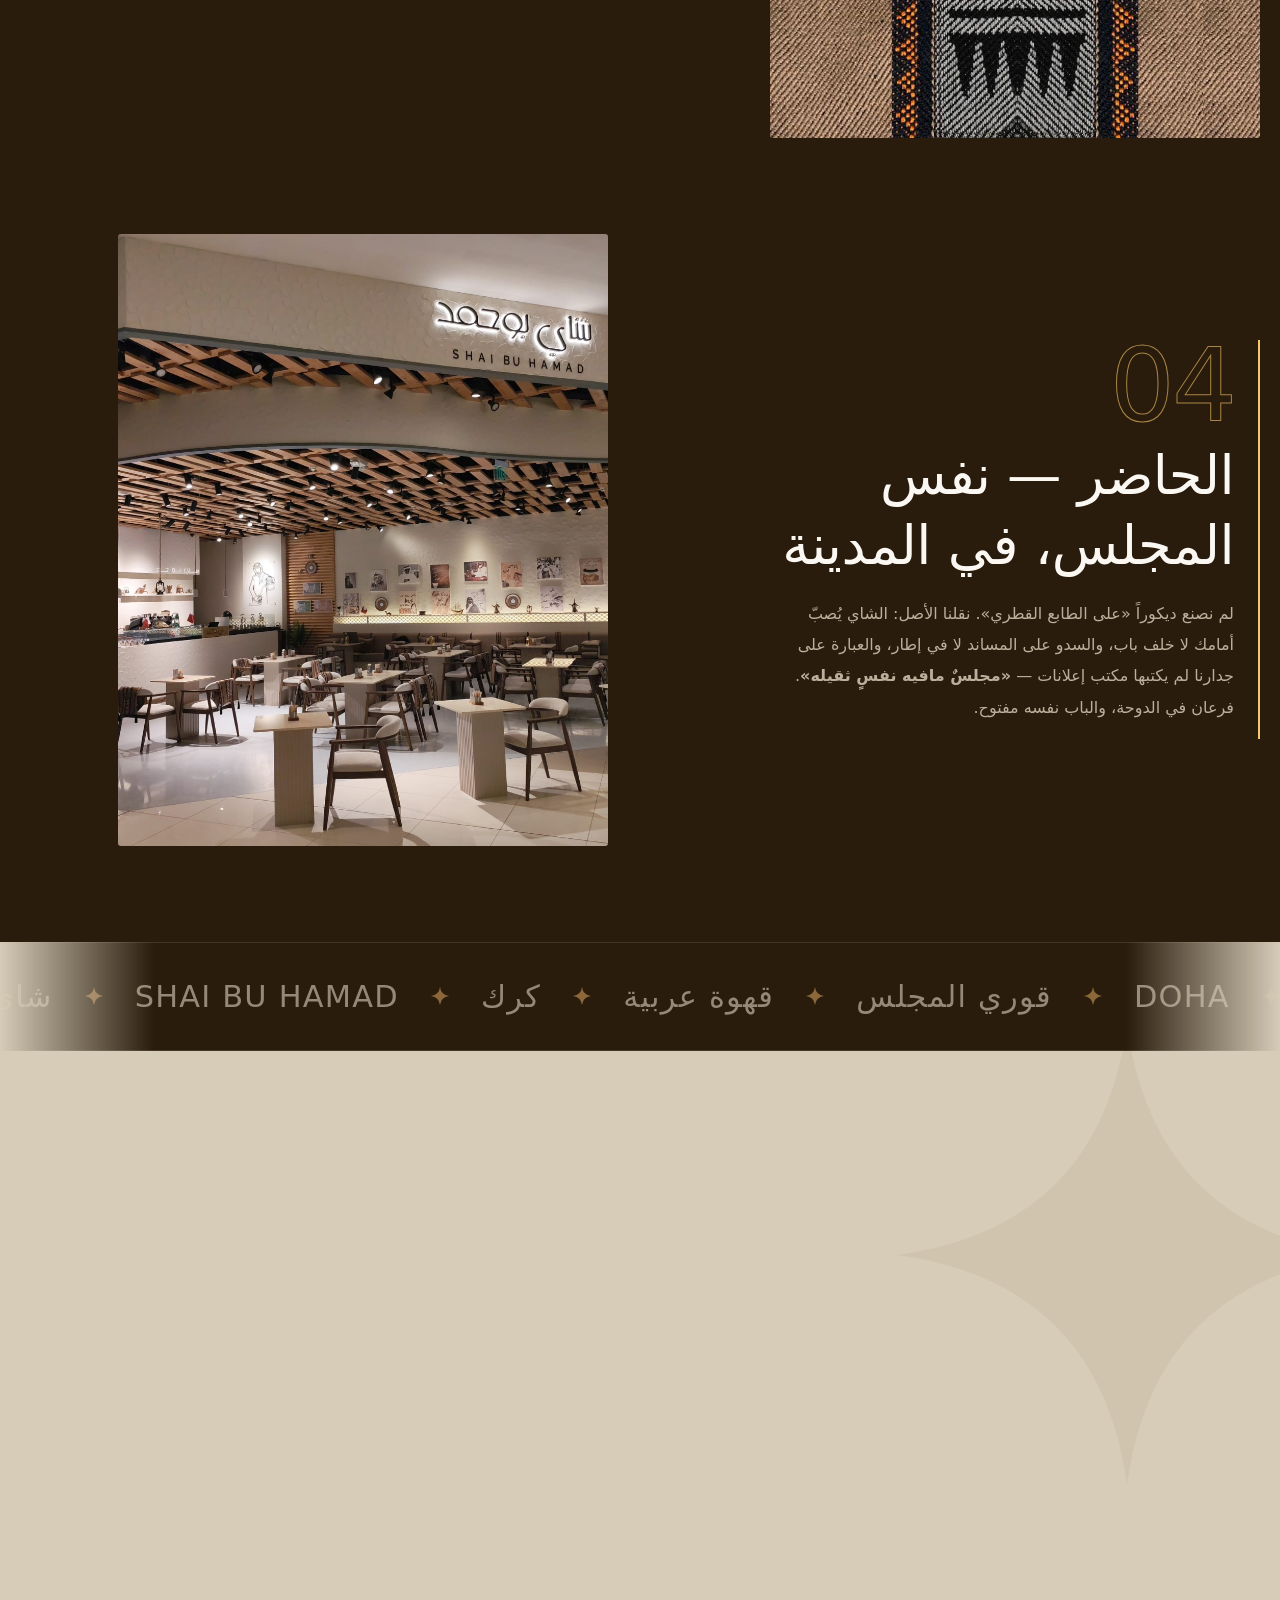
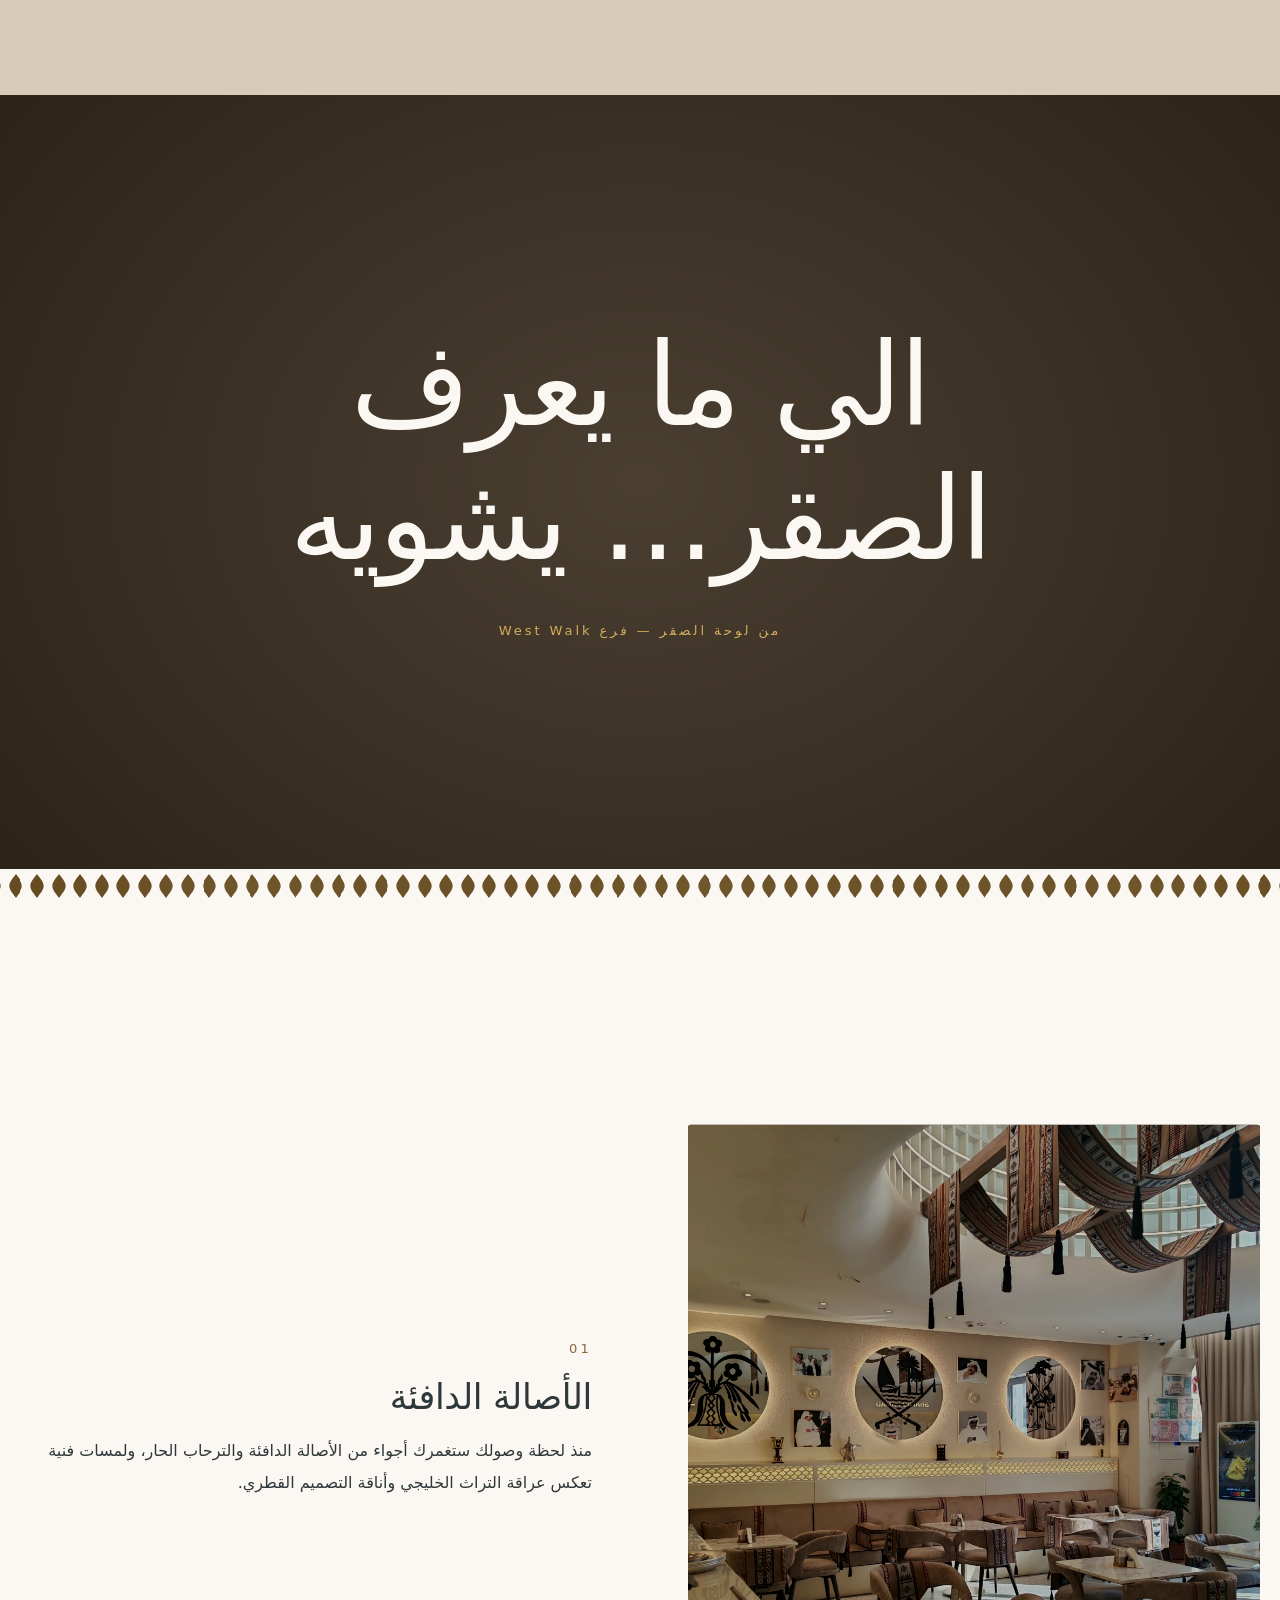
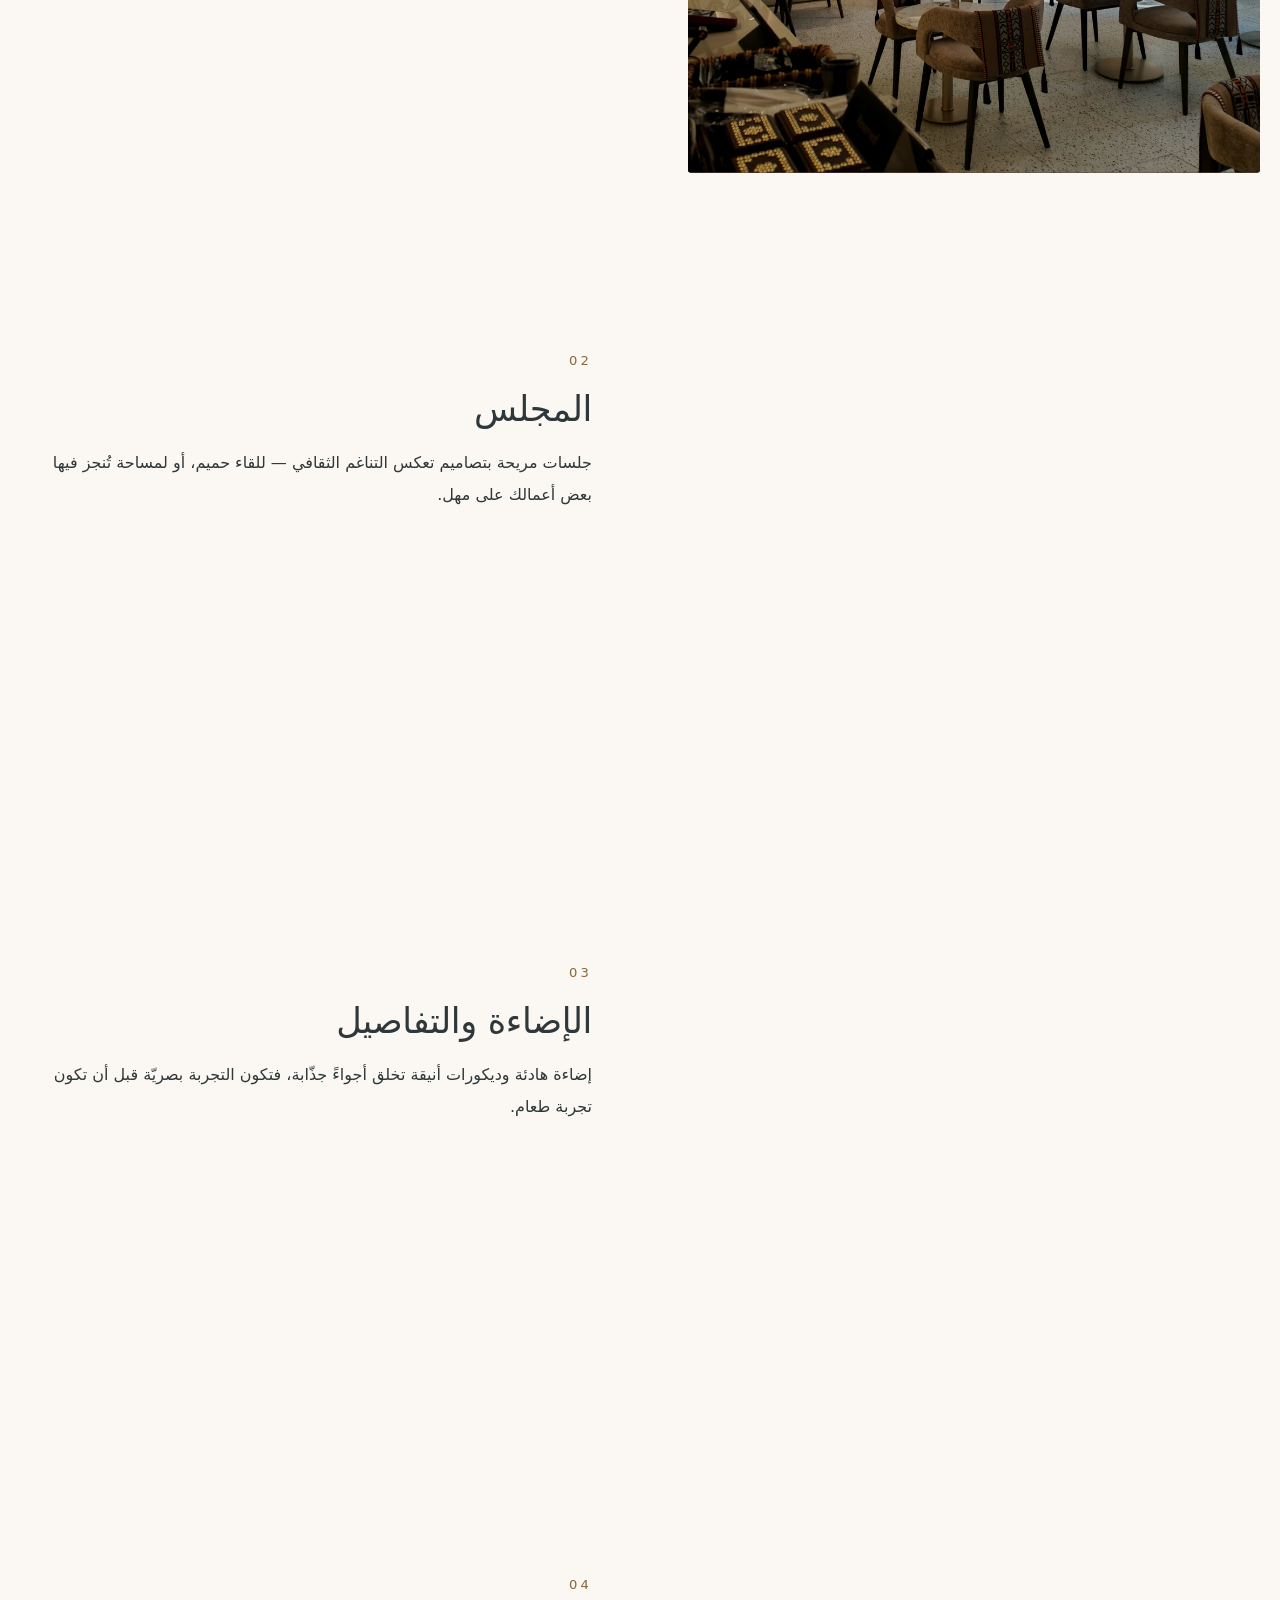
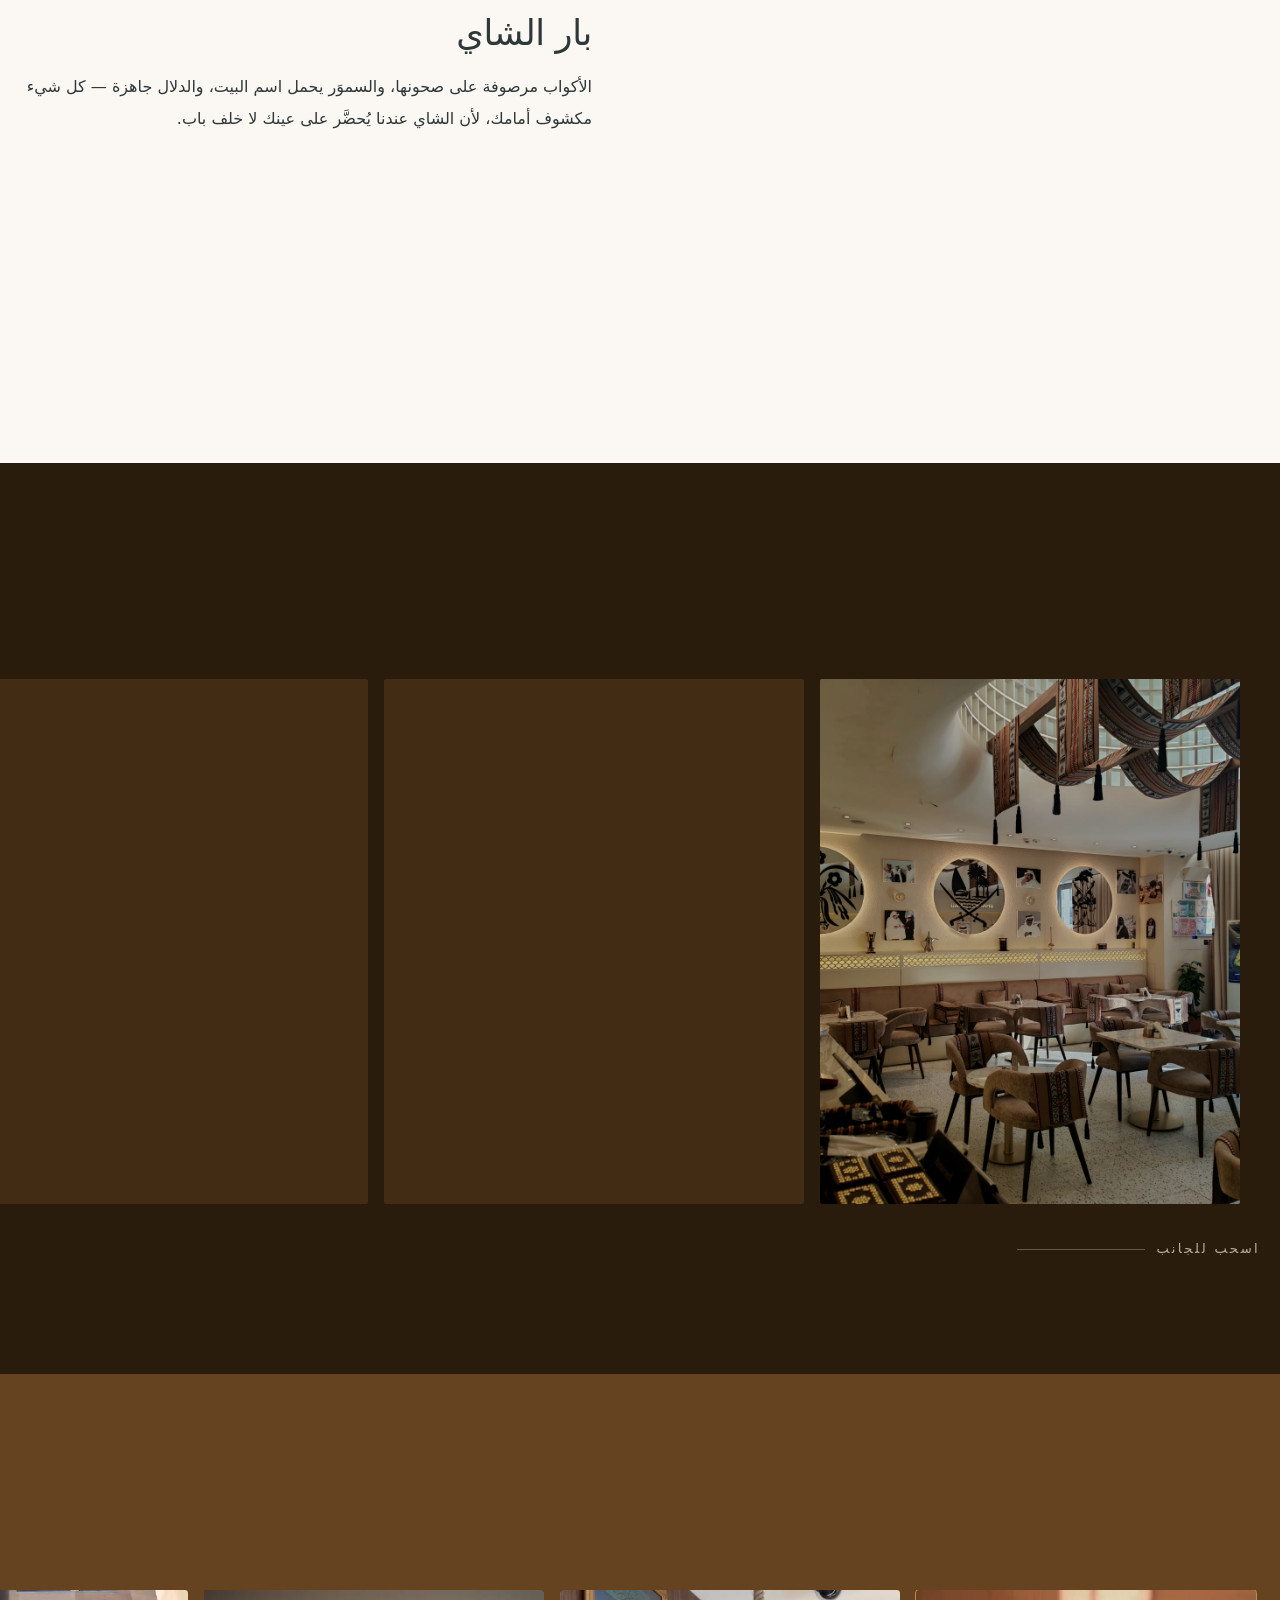
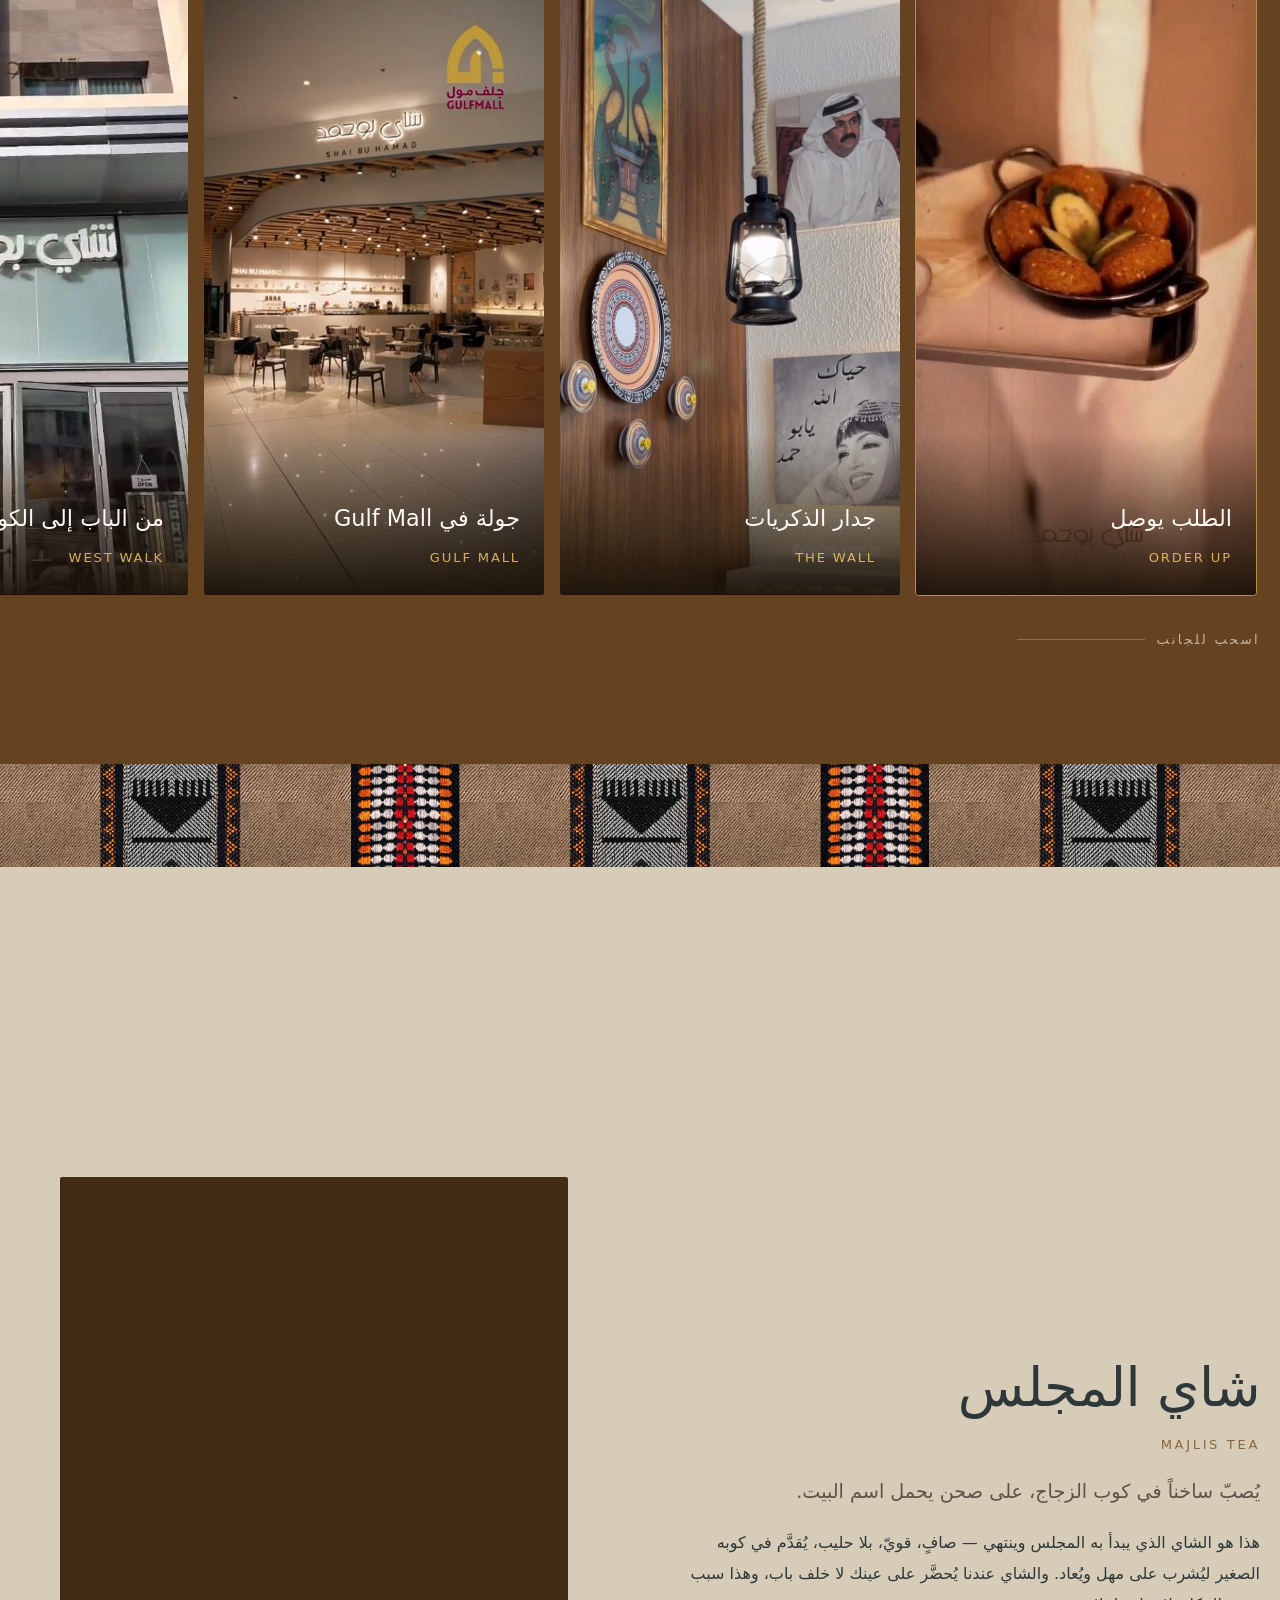
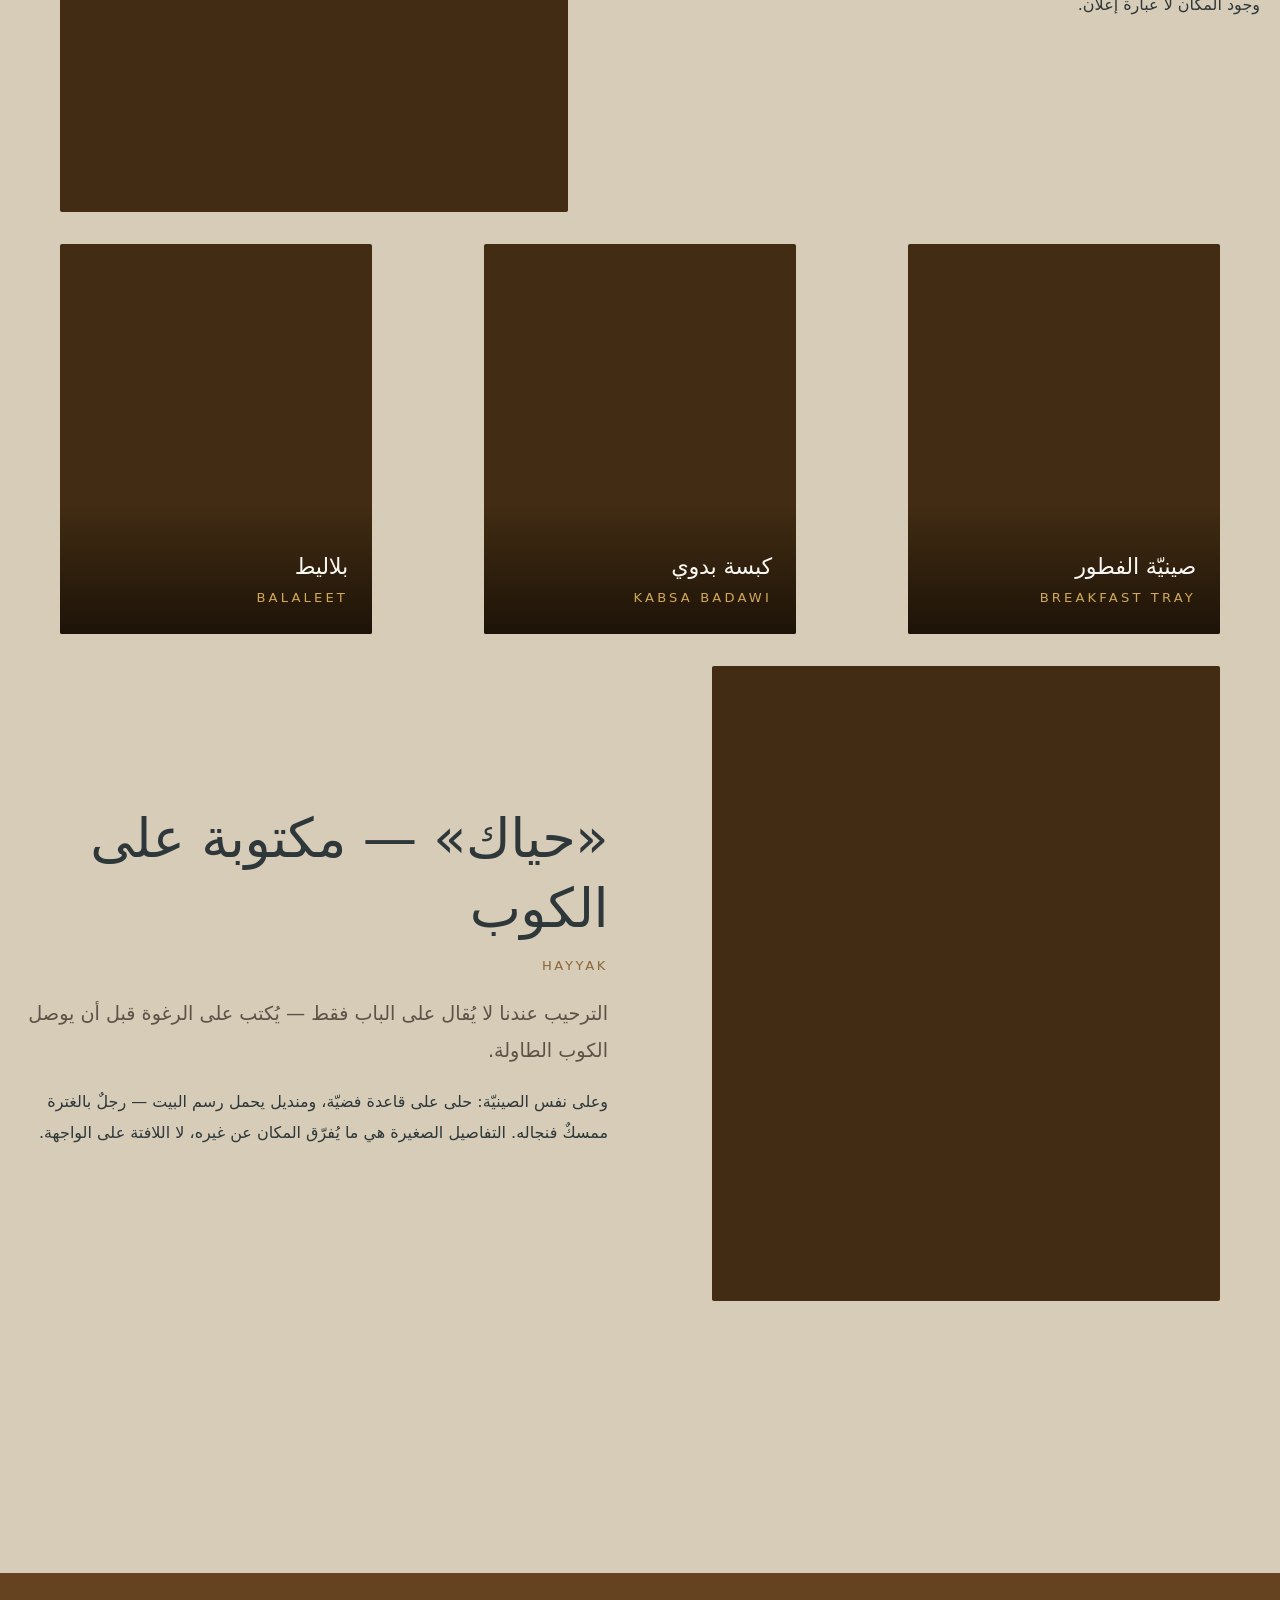
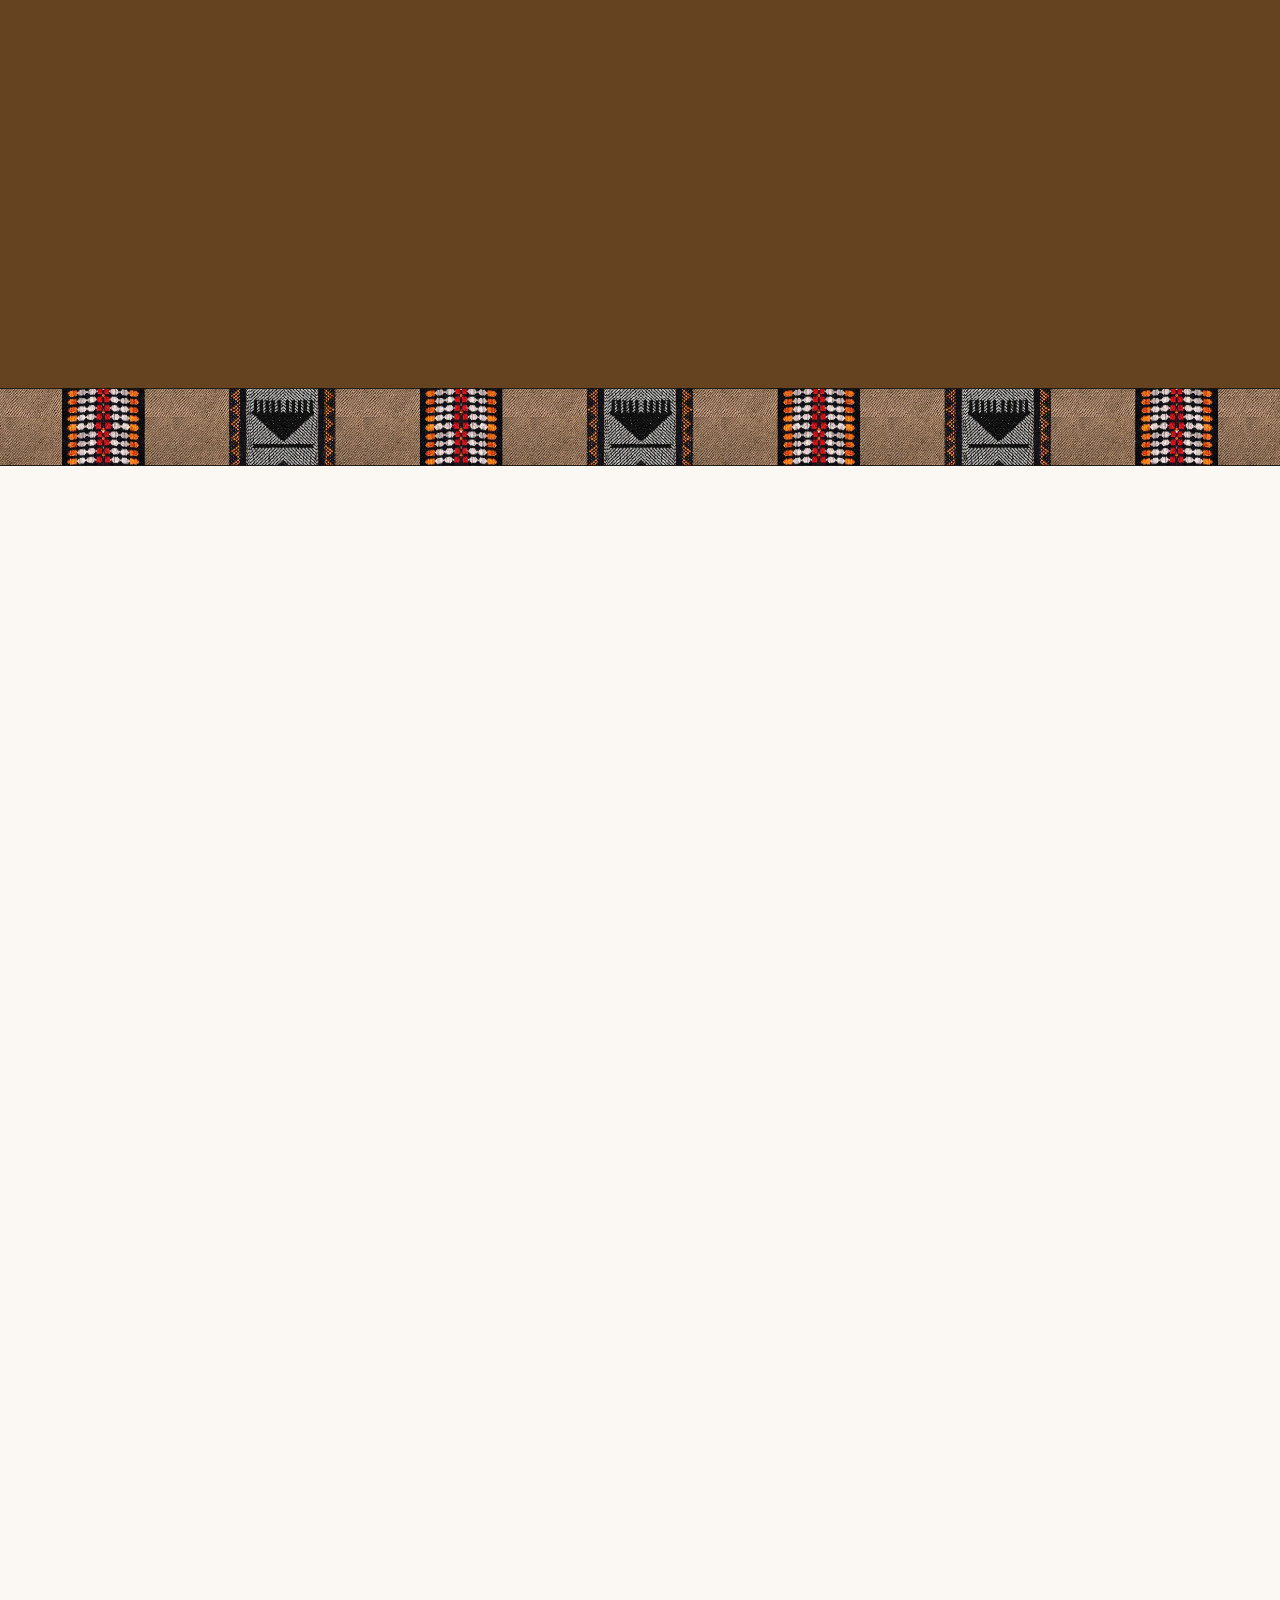
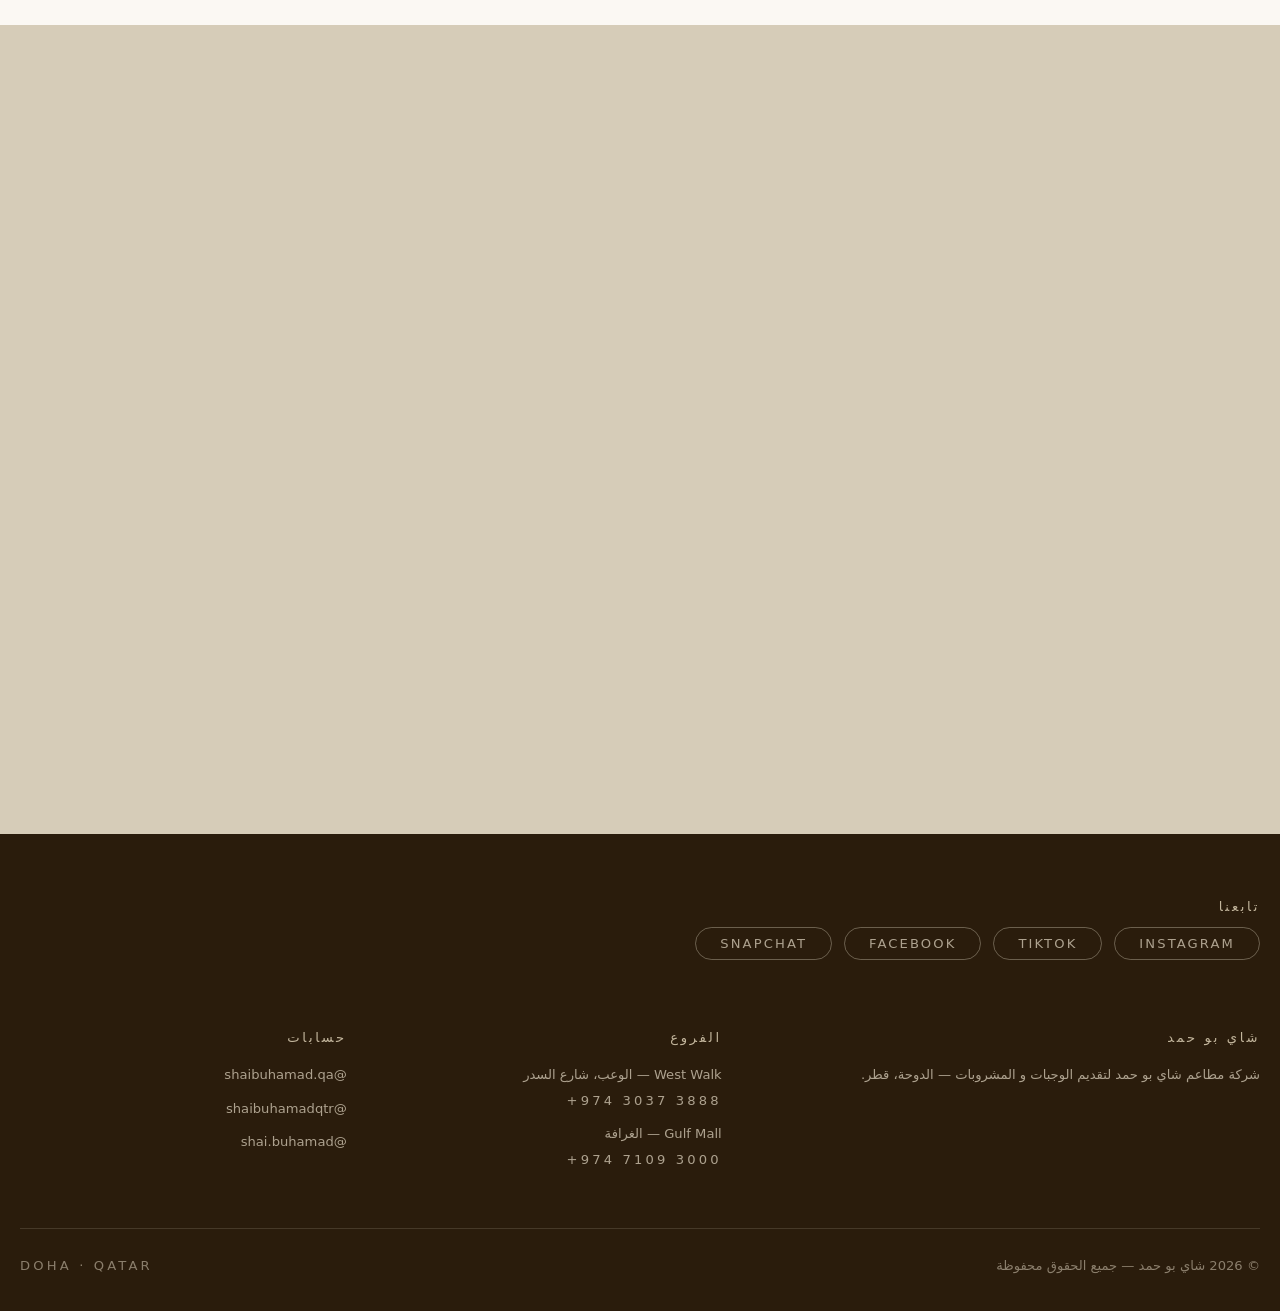
==== commit ae43b710: "feat: WhatsApp per branch, not one floating button Asked for directly. The design question it raises" ====
--- a/index.html
+++ b/index.html
@@ -66,6 +66,17 @@
      trusting neither. -->
 <link rel="canonical" href="https://www.shaibuhamad.com/">
 
+<!-- The two language versions, declared on both pages. The annotation has to
+     be reciprocal — each page listing itself and its counterpart — or Google
+     discards it rather than guessing.
+
+     x-default points at the Arabic page: this is a Qatari house, Arabic is
+     the original and English is the translation, so a visitor whose language
+     matches neither should land on the original. -->
+<link rel="alternate" hreflang="ar" href="https://www.shaibuhamad.com/">
+<link rel="alternate" hreflang="en" href="https://www.shaibuhamad.com/en/">
+<link rel="alternate" hreflang="x-default" href="https://www.shaibuhamad.com/">
+
 <meta name="twitter:card" content="summary_large_image">
 <meta name="twitter:title" content="شاي بو حمد · Shai Bu Hamad">
 <meta name="twitter:description" content="ضيافة قطرية في West Walk و Gulf Mall — الدوحة.">
@@ -86,9 +97,9 @@
 <link rel="preconnect" href="https://fonts.googleapis.com">
 <link rel="preconnect" href="https://fonts.gstatic.com" crossorigin>
 <link rel="stylesheet" href="https://fonts.googleapis.com/css2?family=Alexandria:wght@100;200;300;400;500&display=swap">
-<link rel="stylesheet" href="assets/css/styles.css?v=12">
-<link rel="stylesheet" href="assets/css/scenes.css?v=12">
-<link rel="stylesheet" href="assets/css/cinematic.css?v=12">
+<link rel="stylesheet" href="assets/css/styles.css?v=15">
+<link rel="stylesheet" href="assets/css/scenes.css?v=15">
+<link rel="stylesheet" href="assets/css/cinematic.css?v=15">
 
 <!-- The hero photograph is the largest thing above the fold; preloading it is
      the difference between the first screen appearing at once and appearing
@@ -264,7 +275,7 @@
     <img class="intro__logo" src="assets/img/logo-cream.png"
          alt="" width="1200" height="355">
     <span class="intro__rule"></span>
-    <p class="intro__tag lat">DOHA · QATAR</p>
+    <p class="intro__tag lat" lang="en">DOHA · QATAR</p>
   </div>
 </div>
 
@@ -304,6 +315,10 @@
     <a href="#vision">الرؤية</a>
     <a href="#branches">الفروع</a>
   </nav>
+  <!-- The switch reads "English", in English. Someone looking for their own
+       language scans for it in its own script, not for its name translated
+       into a language they cannot read. -->
+  <a class="btn btn--light lang-switch" href="/en/" hreflang="en" lang="en">English</a>
   <a class="btn btn--solid" href="#branches">زورنا</a>
 </header>
 
@@ -362,12 +377,12 @@
       </p>
       <ul class="hero__meta">
         <li>تأسّس 2025</li>
-        <li class="lat">WEST WALK</li>
-        <li class="lat">GULF MALL</li>
+        <li class="lat" lang="en">WEST WALK</li>
+        <li class="lat" lang="en">GULF MALL</li>
       </ul>
     </div>
 
-    <span class="hero__scroll lat" aria-hidden="true">SCROLL</span>
+    <span class="hero__scroll lat" aria-hidden="true" lang="en">SCROLL</span>
   </section>
 
   <!-- The house's own cloth, full bleed, straight under the hero. Not a
@@ -402,7 +417,7 @@
                  width="1200" height="1600" loading="lazy">
           </div>
           <div class="chapter__body" data-rise>
-            <span class="chapter__n lat" aria-hidden="true">01</span>
+            <span class="chapter__n lat" aria-hidden="true" lang="en">01</span>
             <h3>المجلس — ضيافة بلا باب</h3>
             <p>
               في البرّ لم يكن للضيافة موعد ولا دعوة. المجلس مفروش على الأرض،
@@ -420,7 +435,7 @@
                  width="1200" height="1600" loading="lazy">
           </div>
           <div class="chapter__body" data-rise>
-            <span class="chapter__n lat" aria-hidden="true">02</span>
+            <span class="chapter__n lat" aria-hidden="true" lang="en">02</span>
             <h3>الدلّة — أوّل ما يُقال</h3>
             <p>
               قبل الكلام يُصبّ الفنجال. والكمّيّة قليلة بقصد: ليست حصّة
@@ -437,7 +452,7 @@
                  width="1383" height="1025" loading="lazy">
           </div>
           <div class="chapter__body" data-rise>
-            <span class="chapter__n lat" aria-hidden="true">03</span>
+            <span class="chapter__n lat" aria-hidden="true" lang="en">03</span>
             <h3>السدو — جدار يُنسَج</h3>
             <p>
               نسجته النساء على النول الأرضي لُحمةً بعد لُحمة، لا للتزيين بل
@@ -454,7 +469,7 @@
                  width="1600" height="1200" loading="lazy">
           </div>
           <div class="chapter__body" data-rise>
-            <span class="chapter__n lat" aria-hidden="true">04</span>
+            <span class="chapter__n lat" aria-hidden="true" lang="en">04</span>
             <h3>الحاضر — نفس المجلس، في المدينة</h3>
             <p>
               لم نصنع ديكوراً «على الطابع القطري». نقلنا الأصل: الشاي يُصبّ
@@ -474,17 +489,17 @@
     <!-- The list is repeated twice so the -50% keyframe lands on the seam. -->
     <div class="marquee__track">
       <span class="marquee__item">شاي بو حمد</span>
-      <span class="marquee__item lat">SHAI BU HAMAD</span>
+      <span class="marquee__item lat" lang="en">SHAI BU HAMAD</span>
       <span class="marquee__item">كرك</span>
       <span class="marquee__item">قهوة عربية</span>
       <span class="marquee__item">قوري المجلس</span>
-      <span class="marquee__item lat">DOHA</span>
+      <span class="marquee__item lat" lang="en">DOHA</span>
       <span class="marquee__item">شاي بو حمد</span>
-      <span class="marquee__item lat">SHAI BU HAMAD</span>
+      <span class="marquee__item lat" lang="en">SHAI BU HAMAD</span>
       <span class="marquee__item">كرك</span>
       <span class="marquee__item">قهوة عربية</span>
       <span class="marquee__item">قوري المجلس</span>
-      <span class="marquee__item lat">DOHA</span>
+      <span class="marquee__item lat" lang="en">DOHA</span>
     </div>
   </div>
 
@@ -567,7 +582,7 @@
 
         <div class="sticky-scene__steps">
           <div data-scene-step="0">
-            <p class="step__n lat">01</p>
+            <p class="step__n lat" lang="en">01</p>
             <h3>الأصالة الدافئة</h3>
             <p>
               منذ لحظة وصولك ستغمرك أجواء من الأصالة الدافئة والترحاب الحار،
@@ -575,7 +590,7 @@
             </p>
           </div>
           <div data-scene-step="1">
-            <p class="step__n lat">02</p>
+            <p class="step__n lat" lang="en">02</p>
             <h3>المجلس</h3>
             <p>
               جلسات مريحة بتصاميم تعكس التناغم الثقافي — للقاء حميم، أو
@@ -583,7 +598,7 @@
             </p>
           </div>
           <div data-scene-step="2">
-            <p class="step__n lat">03</p>
+            <p class="step__n lat" lang="en">03</p>
             <h3>الإضاءة والتفاصيل</h3>
             <p>
               إضاءة هادئة وديكورات أنيقة تخلق أجواءً جذّابة، فتكون التجربة
@@ -591,7 +606,7 @@
             </p>
           </div>
           <div data-scene-step="3">
-            <p class="step__n lat">04</p>
+            <p class="step__n lat" lang="en">04</p>
             <h3>بار الشاي</h3>
             <p>
               الأكواب مرصوفة على صحونها، والسموَر يحمل اسم البيت، والدلال
@@ -690,7 +705,7 @@
                poster="media/photos/menu-breakfast-poster.jpg"
                muted loop playsinline preload="none"
                aria-label="أحد العاملين يحمل صينيّة الطلب إلى الطاولة"></video>
-        <figcaption><strong>الطلب يوصل</strong><span class="lat">ORDER UP</span></figcaption>
+        <figcaption><strong>الطلب يوصل</strong><span class="lat" lang="en">ORDER UP</span></figcaption>
       </figure>
       <!-- Uploaded as media/photos/3.mp4; renamed on the way into
            media/video/ because a bare number tells the next person nothing.
@@ -700,21 +715,21 @@
                poster="media/photos/nostalgia-wall-poster.jpg"
                muted loop playsinline preload="none"
                aria-label="فانوس معلّق وطبق مزخرف ومعلّقات على جدار الذكريات"></video>
-        <figcaption><strong>جدار الذكريات</strong><span class="lat">THE WALL</span></figcaption>
+        <figcaption><strong>جدار الذكريات</strong><span class="lat" lang="en">THE WALL</span></figcaption>
       </figure>
       <figure class="reel-card">
         <video src="media/video/deco-04.mp4"
                poster="media/photos/deco-04-poster.jpg"
                muted loop playsinline preload="none"
                aria-label="جولة في فرع Gulf Mall"></video>
-        <figcaption><strong>جولة في Gulf Mall</strong><span class="lat">GULF MALL</span></figcaption>
+        <figcaption><strong>جولة في Gulf Mall</strong><span class="lat" lang="en">GULF MALL</span></figcaption>
       </figure>
       <figure class="reel-card">
         <video src="media/video/west-walk-deco-01.mp4"
                poster="media/photos/west-walk-deco-01-poster.jpg"
                muted loop playsinline preload="none"
                aria-label="من واجهة West Walk إلى داخل الصالة"></video>
-        <figcaption><strong>من الباب إلى الكوب</strong><span class="lat">WEST WALK</span></figcaption>
+        <figcaption><strong>من الباب إلى الكوب</strong><span class="lat" lang="en">WEST WALK</span></figcaption>
       </figure>
       <figure class="reel-card">
         <!-- 720x1280: the sharpest clip in the set. -->
@@ -722,7 +737,7 @@
                poster="media/photos/west-walk-deco-02-poster.jpg"
                muted loop playsinline preload="none"
                aria-label="البشوت والدراعات معلّقة على المشجب"></video>
-        <figcaption><strong>على المشجب</strong><span class="lat">THE HOOKS</span></figcaption>
+        <figcaption><strong>على المشجب</strong><span class="lat" lang="en">THE HOOKS</span></figcaption>
       </figure>
       <figure class="reel-card">
         <!-- 720x1280. -->
@@ -730,14 +745,14 @@
                poster="media/photos/menu-mixed-breakfast-poster.jpg"
                muted loop playsinline preload="none"
                aria-label="سفرة الفطور من أعلى"></video>
-        <figcaption><strong>سفرة الفطور</strong><span class="lat">THE SPREAD</span></figcaption>
+        <figcaption><strong>سفرة الفطور</strong><span class="lat" lang="en">THE SPREAD</span></figcaption>
       </figure>
       <figure class="reel-card">
         <video src="media/video/menu-toast-karak.mp4"
                poster="media/photos/menu-toast-karak-poster.jpg"
                muted loop playsinline preload="none"
                aria-label="توست الجبن مع الكرك"></video>
-        <figcaption><strong>توست جبن بالكرك</strong><span class="lat">TOAST &amp; KARAK</span></figcaption>
+        <figcaption><strong>توست جبن بالكرك</strong><span class="lat" lang="en">TOAST &amp; KARAK</span></figcaption>
       </figure>
     </div>
 
@@ -777,7 +792,7 @@
       <div class="feature">
         <div class="feature__body" data-rise>
           <h3 class="statement">شاي المجلس</h3>
-          <p class="card__en lat">MAJLIS TEA</p>
+          <p class="card__en lat" lang="en">MAJLIS TEA</p>
           <p class="lede">
             يُصبّ ساخناً في كوب الزجاج، على صحن يحمل اسم البيت.
           </p>
@@ -809,21 +824,21 @@
           <img src="media/photos/menu/breakfast.jpeg" alt="صينيّة الفطور: رقاق، لبنة، حمّص، حلّوم، سلطة ولحم" width="768" height="1376" loading="lazy">
           <figcaption>
             <h3>صينيّة الفطور</h3>
-            <span class="lat">BREAKFAST TRAY</span>
+            <span class="lat" lang="en">BREAKFAST TRAY</span>
           </figcaption>
         </figure>
         <figure class="plate" data-settle>
           <img src="media/photos/menu/kabsa-badawi-01.jpeg" alt="كبسة بدوي — أرز وقطعة لحم على البخار" width="768" height="1344" loading="lazy">
           <figcaption>
             <h3>كبسة بدوي</h3>
-            <span class="lat">KABSA BADAWI</span>
+            <span class="lat" lang="en">KABSA BADAWI</span>
           </figcaption>
         </figure>
         <figure class="plate" data-settle>
           <img src="media/photos/menu/balaleet.jpeg" alt="بلاليط — شعيريّة محلّاة وفوقها العجّة" width="768" height="1376" loading="lazy">
           <figcaption>
             <h3>بلاليط</h3>
-            <span class="lat">BALALEET</span>
+            <span class="lat" lang="en">BALALEET</span>
           </figcaption>
         </figure>
       </div>
@@ -850,7 +865,7 @@
         </figure>
         <div class="feature__body" data-rise>
           <h3 class="statement">«حياك» — مكتوبة على الكوب</h3>
-          <p class="card__en lat">HAYYAK</p>
+          <p class="card__en lat" lang="en">HAYYAK</p>
           <p class="lede">
             الترحيب عندنا لا يُقال على الباب فقط — يُكتب على الرغوة قبل أن
             يوصل الكوب الطاولة.
@@ -940,7 +955,7 @@
               <dd class="branch__note">مغلق وقت صلاة الجمعة</dd>
               <dt>الهاتف</dt>
               <dd>
-                <a class="branch__tel lat" href="tel:+97430373888" dir="ltr">+974 3037 3888</a>
+                <a class="branch__tel lat" href="tel:+97430373888" dir="ltr" lang="en">+974 3037 3888</a>
               </dd>
             </dl>
             <!-- Directions, which the page had none of.
@@ -956,16 +971,39 @@
                  search resolves even before the branches have their own
                  Business Profiles. Once those exist, replace these with the
                  profile links and the pin becomes exact. -->
-            <a class="branch__dir"
-               href="https://www.google.com/maps/dir/?api=1&amp;destination=Shai+Bu+Hamad%2C+West+Walk%2C+Al+Waab%2C+Doha"
-               target="_blank" rel="noopener">
-              الاتجاهات على الخريطة
-              <svg viewBox="0 0 16 16" width="12" height="12" fill="none"
-                   stroke="currentColor" stroke-width="1.6" stroke-linecap="round"
-                   stroke-linejoin="round" aria-hidden="true" focusable="false">
-                <path d="M5 11 11 5"/><path d="M6 5h5v5"/>
-              </svg>
-            </a>
+            <!-- WhatsApp per branch, not one floating button for the brand.
+
+                 A single bubble would have to pick one of two numbers on
+                 behalf of a visitor who has not said which branch he means —
+                 and the wrong branch cannot answer "are you busy right now"
+                 or "is my order ready". Putting it in the branch card makes
+                 the choice the visitor's, beside the hours and the
+                 directions for that same branch.
+
+                 The message is prefilled and names the branch, so the first
+                 line of the chat already tells whoever answers where the
+                 question is about. -->
+            <div class="branch__actions">
+              <a class="branch__wa"
+                 href="https://wa.me/97430373888?text=%D8%A7%D9%84%D8%B3%D9%84%D8%A7%D9%85%20%D8%B9%D9%84%D9%8A%D9%83%D9%85%D8%8C%20%D8%A7%D8%B3%D8%AA%D9%81%D8%B3%D8%A7%D8%B1%20%D8%B9%D9%86%20%D9%81%D8%B1%D8%B9%20West%20Walk"
+                 target="_blank" rel="noopener">
+                <svg viewBox="0 0 24 24" width="17" height="17" fill="currentColor"
+                     aria-hidden="true" focusable="false">
+                  <path d="M12.04 2C6.58 2 2.13 6.45 2.13 11.91c0 1.75.46 3.46 1.32 4.97L2 22l5.25-1.38a9.9 9.9 0 0 0 4.79 1.22h.01c5.46 0 9.91-4.45 9.91-9.91C21.96 6.45 17.5 2 12.04 2zm0 18.15h-.01a8.2 8.2 0 0 1-4.18-1.14l-.3-.18-3.11.82.83-3.04-.19-.31a8.2 8.2 0 0 1-1.26-4.39c0-4.54 3.7-8.23 8.24-8.23 2.2 0 4.26.86 5.82 2.41a8.17 8.17 0 0 1 2.41 5.83c0 4.54-3.7 8.23-8.25 8.23zm4.52-6.16c-.25-.12-1.47-.72-1.69-.81-.23-.08-.4-.12-.56.13-.17.25-.64.81-.79.97-.14.17-.29.19-.54.06a6.7 6.7 0 0 1-1.98-1.22 7.4 7.4 0 0 1-1.37-1.71c-.14-.25-.02-.38.1-.51.12-.12.25-.29.37-.44.12-.14.17-.25.25-.41.08-.17.04-.31-.02-.44-.06-.12-.56-1.35-.77-1.85-.2-.48-.41-.42-.56-.42h-.48c-.17 0-.44.06-.67.31-.23.25-.87.85-.87 2.08s.9 2.41 1.02 2.58c.12.17 1.76 2.69 4.27 3.77.6.26 1.06.41 1.42.53.6.19 1.14.16 1.57.1.48-.07 1.47-.6 1.68-1.19.21-.58.21-1.08.14-1.19-.06-.1-.23-.17-.48-.29z"/>
+                </svg>
+                واتساب
+              </a>
+              <a class="branch__dir"
+                 href="https://www.google.com/maps/dir/?api=1&amp;destination=Shai+Bu+Hamad%2C+West+Walk%2C+Al+Waab%2C+Doha"
+                 target="_blank" rel="noopener">
+                الاتجاهات على الخريطة
+                <svg viewBox="0 0 16 16" width="12" height="12" fill="none"
+                     stroke="currentColor" stroke-width="1.6" stroke-linecap="round"
+                     stroke-linejoin="round" aria-hidden="true" focusable="false">
+                  <path d="M5 11 11 5"/><path d="M6 5h5v5"/>
+                </svg>
+              </a>
+            </div>
           </div>
         </article>
 
@@ -982,19 +1020,30 @@
               <dd>الجمعة · 1:00 ظهراً — 11:00 مساءً</dd>
               <dt>الهاتف</dt>
               <dd>
-                <a class="branch__tel lat" href="tel:+97471093000" dir="ltr">+974 7109 3000</a>
+                <a class="branch__tel lat" href="tel:+97471093000" dir="ltr" lang="en">+974 7109 3000</a>
               </dd>
             </dl>
-            <a class="branch__dir"
-               href="https://www.google.com/maps/dir/?api=1&amp;destination=Shai+Bu+Hamad%2C+Gulf+Mall%2C+Al+Gharrafa%2C+Doha"
-               target="_blank" rel="noopener">
-              الاتجاهات على الخريطة
-              <svg viewBox="0 0 16 16" width="12" height="12" fill="none"
-                   stroke="currentColor" stroke-width="1.6" stroke-linecap="round"
-                   stroke-linejoin="round" aria-hidden="true" focusable="false">
-                <path d="M5 11 11 5"/><path d="M6 5h5v5"/>
-              </svg>
-            </a>
+            <div class="branch__actions">
+              <a class="branch__wa"
+                 href="https://wa.me/97471093000?text=%D8%A7%D9%84%D8%B3%D9%84%D8%A7%D9%85%20%D8%B9%D9%84%D9%8A%D9%83%D9%85%D8%8C%20%D8%A7%D8%B3%D8%AA%D9%81%D8%B3%D8%A7%D8%B1%20%D8%B9%D9%86%20%D9%81%D8%B1%D8%B9%20Gulf%20Mall"
+                 target="_blank" rel="noopener">
+                <svg viewBox="0 0 24 24" width="17" height="17" fill="currentColor"
+                     aria-hidden="true" focusable="false">
+                  <path d="M12.04 2C6.58 2 2.13 6.45 2.13 11.91c0 1.75.46 3.46 1.32 4.97L2 22l5.25-1.38a9.9 9.9 0 0 0 4.79 1.22h.01c5.46 0 9.91-4.45 9.91-9.91C21.96 6.45 17.5 2 12.04 2zm0 18.15h-.01a8.2 8.2 0 0 1-4.18-1.14l-.3-.18-3.11.82.83-3.04-.19-.31a8.2 8.2 0 0 1-1.26-4.39c0-4.54 3.7-8.23 8.24-8.23 2.2 0 4.26.86 5.82 2.41a8.17 8.17 0 0 1 2.41 5.83c0 4.54-3.7 8.23-8.25 8.23zm4.52-6.16c-.25-.12-1.47-.72-1.69-.81-.23-.08-.4-.12-.56.13-.17.25-.64.81-.79.97-.14.17-.29.19-.54.06a6.7 6.7 0 0 1-1.98-1.22 7.4 7.4 0 0 1-1.37-1.71c-.14-.25-.02-.38.1-.51.12-.12.25-.29.37-.44.12-.14.17-.25.25-.41.08-.17.04-.31-.02-.44-.06-.12-.56-1.35-.77-1.85-.2-.48-.41-.42-.56-.42h-.48c-.17 0-.44.06-.67.31-.23.25-.87.85-.87 2.08s.9 2.41 1.02 2.58c.12.17 1.76 2.69 4.27 3.77.6.26 1.06.41 1.42.53.6.19 1.14.16 1.57.1.48-.07 1.47-.6 1.68-1.19.21-.58.21-1.08.14-1.19-.06-.1-.23-.17-.48-.29z"/>
+                </svg>
+                واتساب
+              </a>
+              <a class="branch__dir"
+                 href="https://www.google.com/maps/dir/?api=1&amp;destination=Shai+Bu+Hamad%2C+Gulf+Mall%2C+Al+Gharrafa%2C+Doha"
+                 target="_blank" rel="noopener">
+                الاتجاهات على الخريطة
+                <svg viewBox="0 0 16 16" width="12" height="12" fill="none"
+                     stroke="currentColor" stroke-width="1.6" stroke-linecap="round"
+                     stroke-linejoin="round" aria-hidden="true" focusable="false">
+                  <path d="M5 11 11 5"/><path d="M6 5h5v5"/>
+                </svg>
+              </a>
+            </div>
           </div>
         </article>
       </div>
@@ -1102,7 +1151,7 @@
   <div class="shell">
     <div class="grid grid--split foot__top">
       <div>
-        <h4>تابعنا</h4>
+        <h3>تابعنا</h3>
         <ul class="social">
           <li><a href="https://instagram.com/shaibuhamad.qa" rel="noopener noreferrer" target="_blank">INSTAGRAM</a></li>
           <li><a href="https://tiktok.com/@shaibuhamadqtr" rel="noopener noreferrer" target="_blank">TIKTOK</a></li>
@@ -1119,24 +1168,24 @@
 
   <div class="shell foot__grid">
     <div>
-      <h4>شاي بو حمد</h4>
+      <h3>شاي بو حمد</h3>
       <p>شركة مطاعم شاي بو حمد لتقديم الوجبات و المشروبات — الدوحة، قطر.</p>
     </div>
     <div>
-      <h4>الفروع</h4>
+      <h3>الفروع</h3>
       <ul>
         <li>
           West Walk — الوعب، شارع السدر<br>
-          <a class="lat" href="tel:+97430373888" dir="ltr">+974 3037 3888</a>
+          <a class="lat" href="tel:+97430373888" dir="ltr" lang="en">+974 3037 3888</a>
         </li>
         <li>
           Gulf Mall — الغرافة<br>
-          <a class="lat" href="tel:+97471093000" dir="ltr">+974 7109 3000</a>
+          <a class="lat" href="tel:+97471093000" dir="ltr" lang="en">+974 7109 3000</a>
         </li>
       </ul>
     </div>
     <div>
-      <h4>حسابات</h4>
+      <h3>حسابات</h3>
       <ul>
         <li><a href="https://instagram.com/shaibuhamad.qa" rel="noopener noreferrer" target="_blank">@shaibuhamad.qa</a></li>
         <li><a href="https://tiktok.com/@shaibuhamadqtr" rel="noopener noreferrer" target="_blank">@shaibuhamadqtr</a></li>
@@ -1147,10 +1196,10 @@
 
   <div class="shell foot__legal">
     <span>© <span id="year">2026</span> شاي بو حمد — جميع الحقوق محفوظة</span>
-    <span class="lat">DOHA · QATAR</span>
+    <span class="lat" lang="en">DOHA · QATAR</span>
   </div>
 </footer>
 
-<script src="assets/js/app.js?v=12"></script>
+<script src="assets/js/app.js?v=15"></script>
 </body>
 </html>
--- a/assets/css/styles.css
+++ b/assets/css/styles.css
@@ -497,11 +497,41 @@
 .branch__tel:hover,
 .branch__tel:focus-visible { border-block-end-color: currentColor; }
 
+/* The two actions on a branch card: message it, or drive to it.
+   Wrapping gap, so on a narrow phone they stack instead of being squeezed
+   into one line of unhittable targets. */
+.branch__actions {
+  display: flex; flex-wrap: wrap; align-items: center;
+  gap: var(--s-3) var(--s-5);
+  margin-block-start: var(--s-4);
+}
+
+/* WhatsApp, in the brand's brown rather than WhatsApp's green.
+   The green is instantly recognisable and that is exactly the problem: on a
+   page built out of sand, brown and cream it reads as something pasted on
+   from another site. The mark itself is recognisable enough to carry the
+   meaning without the colour, and the label says so in words as well. */
+.branch__wa {
+  display: inline-flex; align-items: center; gap: var(--s-2);
+  padding: var(--s-2) var(--s-5);
+  border: 1px solid color-mix(in srgb, var(--brown) 40%, transparent);
+  border-radius: 999px;
+  font-size: var(--t-small); letter-spacing: .08em;
+  color: var(--brown);
+  transition: background var(--quick) var(--ease),
+              border-color var(--quick) var(--ease);
+}
+.branch__wa svg { flex: none; }
+.branch__wa:hover,
+.branch__wa:focus-visible {
+  background: color-mix(in srgb, var(--brown) 8%, transparent);
+  border-color: var(--brown);
+}
+
 /* Directions. Secondary to the phone number, so it is a quiet link with an
    icon rather than a second button competing with it. */
 .branch__dir {
   display: inline-flex; align-items: center; gap: var(--s-2);
-  margin-block-start: var(--s-4);
   padding-block: var(--s-2);
   font-size: var(--t-small); letter-spacing: .08em;
   color: var(--brown-soft);
@@ -509,7 +539,8 @@
   transition: color var(--quick) var(--ease),
               border-color var(--quick) var(--ease);
 }
-.branch__dir svg { flex: none; transform: scaleX(-1); }
+.branch__dir svg { flex: none; }
+[dir="rtl"] .branch__dir svg { transform: scaleX(-1); }
 .branch__dir:hover,
 .branch__dir:focus-visible {
   color: var(--brown);
@@ -583,6 +614,30 @@
 .btn--light { color: var(--cream); }
 .btn--light:hover { background: var(--cream); color: var(--brown); }
 
+/* The language switch sits beside the "visit us" button and must not compete
+   with it: same pill, no fill, slightly tighter. It is also the one control
+   in the header that has to stay legible against both header states — the
+   transparent one over the hero photograph and the solid one after scroll —
+   so it borrows the header's own colour rather than setting its own. */
+.lang-switch {
+  padding-inline: var(--s-5);
+  letter-spacing: .1em;
+  color: inherit;
+  border-color: color-mix(in srgb, currentColor 45%, transparent);
+}
+.lang-switch:hover,
+.lang-switch:focus-visible {
+  background: color-mix(in srgb, currentColor 12%, transparent);
+  border-color: currentColor;
+  color: inherit;
+}
+@media (max-width: 760px) {
+  /* The header is already tight on a phone; the switch keeps its place and
+     the "visit us" button is the one that goes, since the branches section
+     it points at is reachable from the nav anyway. */
+  .header .btn--solid:not(.lang-switch) { display: none; }
+}
+
 .social { display: flex; flex-wrap: wrap; gap: var(--s-3); }
 .social a {
   font-size: var(--t-small); letter-spacing: .16em;
@@ -597,7 +652,12 @@
 .foot a:hover { color: var(--cream); }
 .foot__grid { display: grid; gap: var(--s-7); }
 @media (min-width: 780px) { .foot__grid { grid-template-columns: 1.5fr 1fr 1fr; } }
-.foot h4 { font-size: var(--t-small); letter-spacing: .2em; margin-block-end: var(--s-4); color: var(--sand-dark); }
+/* The footer column titles are h3, not h4. They used to be h4 directly after
+   an h2, and a document that jumps h2 -> h4 breaks heading navigation for
+   anyone moving through the page with a screen reader — the level implies a
+   parent heading that is not there. The size is set here, so demoting the tag
+   changed nothing visually. */
+.foot h3 { font-size: var(--t-small); letter-spacing: .2em; margin-block-end: var(--s-4); color: var(--sand-dark); }
 .foot li, .foot p { font-size: var(--t-small); color: color-mix(in srgb, var(--sand) 76%, transparent); margin-block-end: var(--s-2); }
 .foot__legal {
   margin-block-start: var(--s-7); padding-block-start: var(--s-5);
@@ -658,10 +718,15 @@
    renders as an empty box. */
 .menu-live__arrow {
   display: inline-block; flex: none;
-  transform: scaleX(-1);
   transition: transform var(--quick) var(--ease);
 }
-.menu-live__cta:hover .menu-live__arrow { transform: scaleX(-1) translate(2px, -2px); }
+.menu-live__cta:hover .menu-live__arrow { transform: translate(-2px, -2px); }
+/* The glyph is drawn pointing up and to the right. "Outward" is up-right in
+   English and up-left in Arabic, so the flip is scoped to the direction
+   rather than baked into the rule — /en/ reuses this stylesheet verbatim and
+   an unscoped scaleX would have it pointing back into its own sentence. */
+[dir="rtl"] .menu-live__arrow { transform: scaleX(-1); }
+[dir="rtl"] .menu-live__cta:hover .menu-live__arrow { transform: scaleX(-1) translate(2px, -2px); }
 @media (max-width: 560px) {
   /* Full width on a phone: a pill floated beside a two-line heading ends up
      narrower than the thumb that has to hit it. */
--- a/assets/css/cinematic.css
+++ b/assets/css/cinematic.css
@@ -341,13 +341,24 @@
   color: color-mix(in srgb, var(--cream) 86%, transparent);
 }
 .cine__kicker {
-  display: flex; align-items: center; gap: var(--s-3);
+  /* flex-start, not center.
+     The rule and the text are flex siblings, so `align-items: center` centred
+     the 1px rule against the whole text block. That was invisible while the
+     kicker was one line and became a defect the moment it was two: the rule
+     settled between the lines and read as a strikethrough across the second
+     one. Caught on the English page, where "Shai Bu Hamad · Qatari Coffee
+     Shop · Doha" wraps at 1280px — but the Arabic kicker wraps on a phone
+     too, so this was a latent bug in both. */
+  display: flex; align-items: flex-start; gap: var(--s-3);
   margin-block-end: var(--s-5);
   font-size: var(--t-small); font-weight: 300; letter-spacing: .24em;
   color: color-mix(in srgb, var(--glow) 88%, transparent);
 }
 .cine__kicker::before {
   content: ""; flex: none; width: 2.4rem; height: 1px; background: currentColor;
+  /* Pinned to the optical middle of the FIRST line, whatever the text does
+     below it. Half the line box, by eye against the lowercase x-height. */
+  margin-block-start: .68em;
 }
 
 /* The phone frame needs its own crop, not just its own file.
